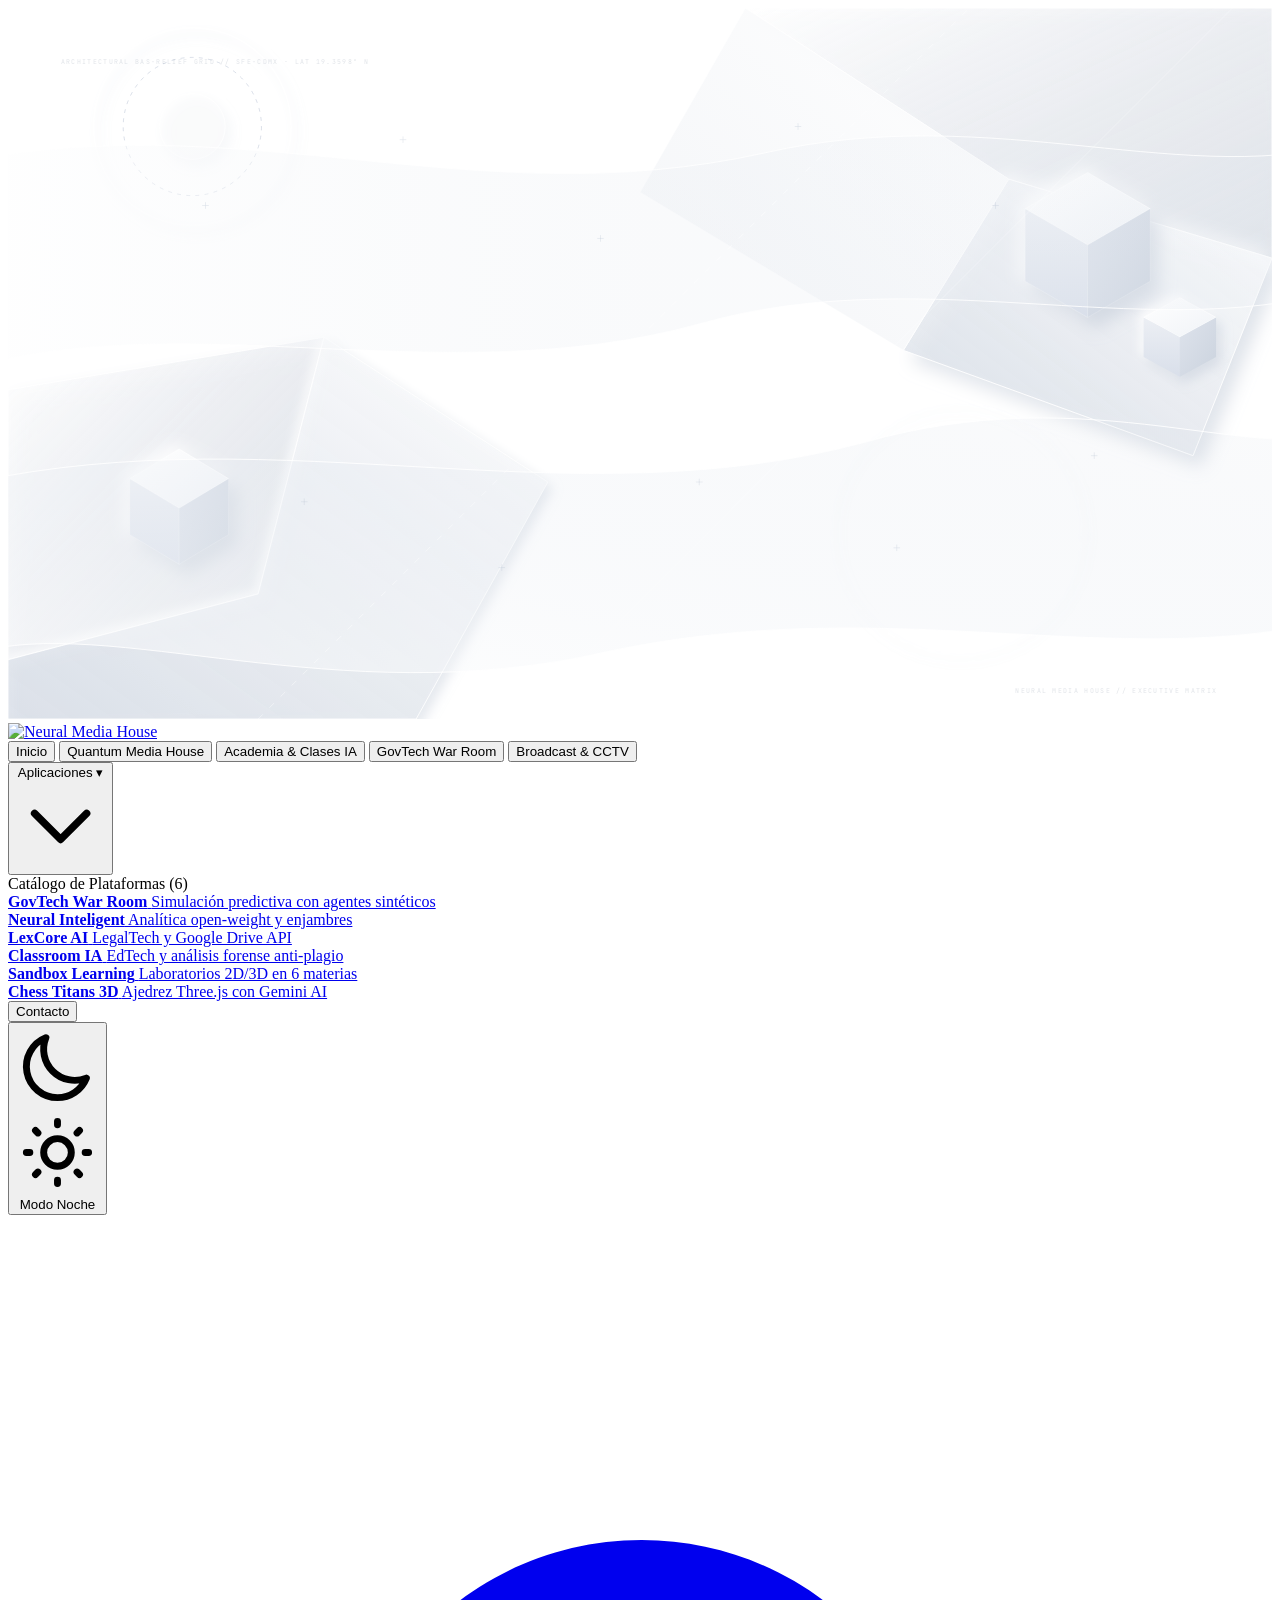
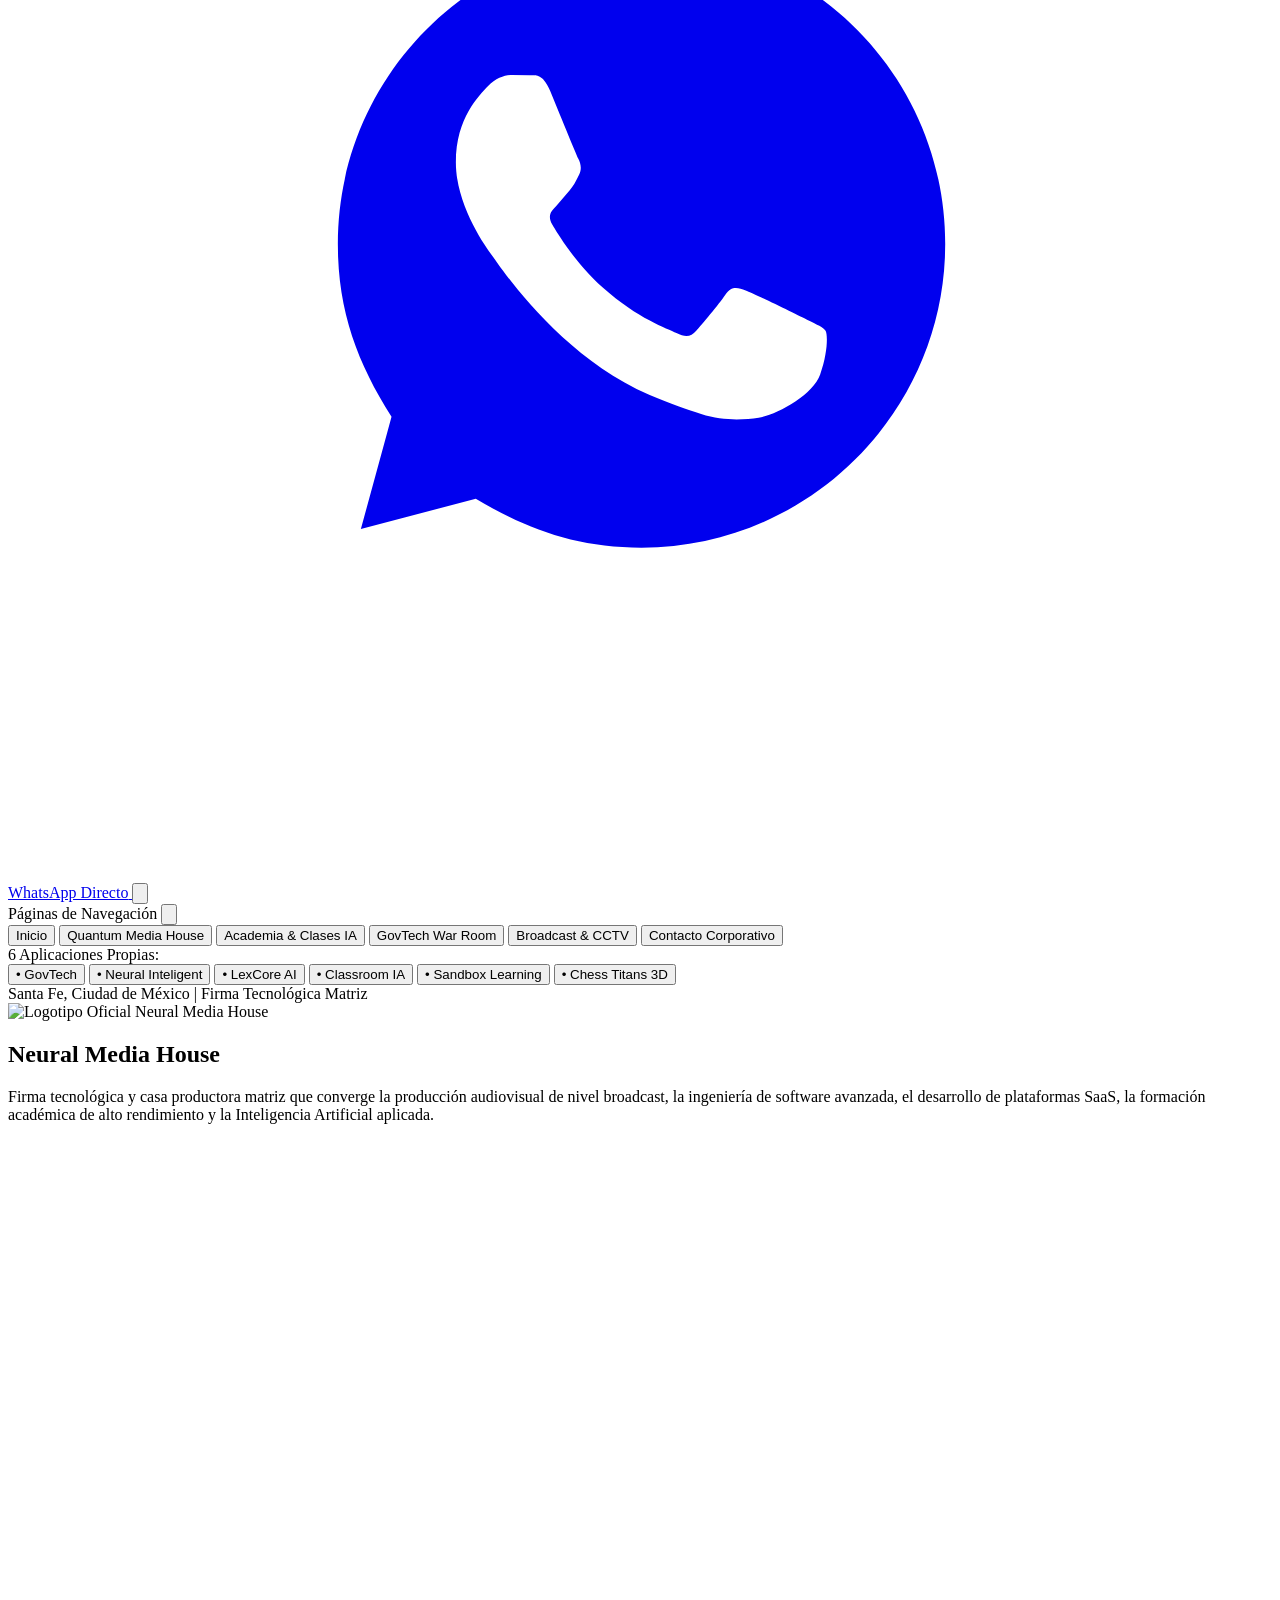
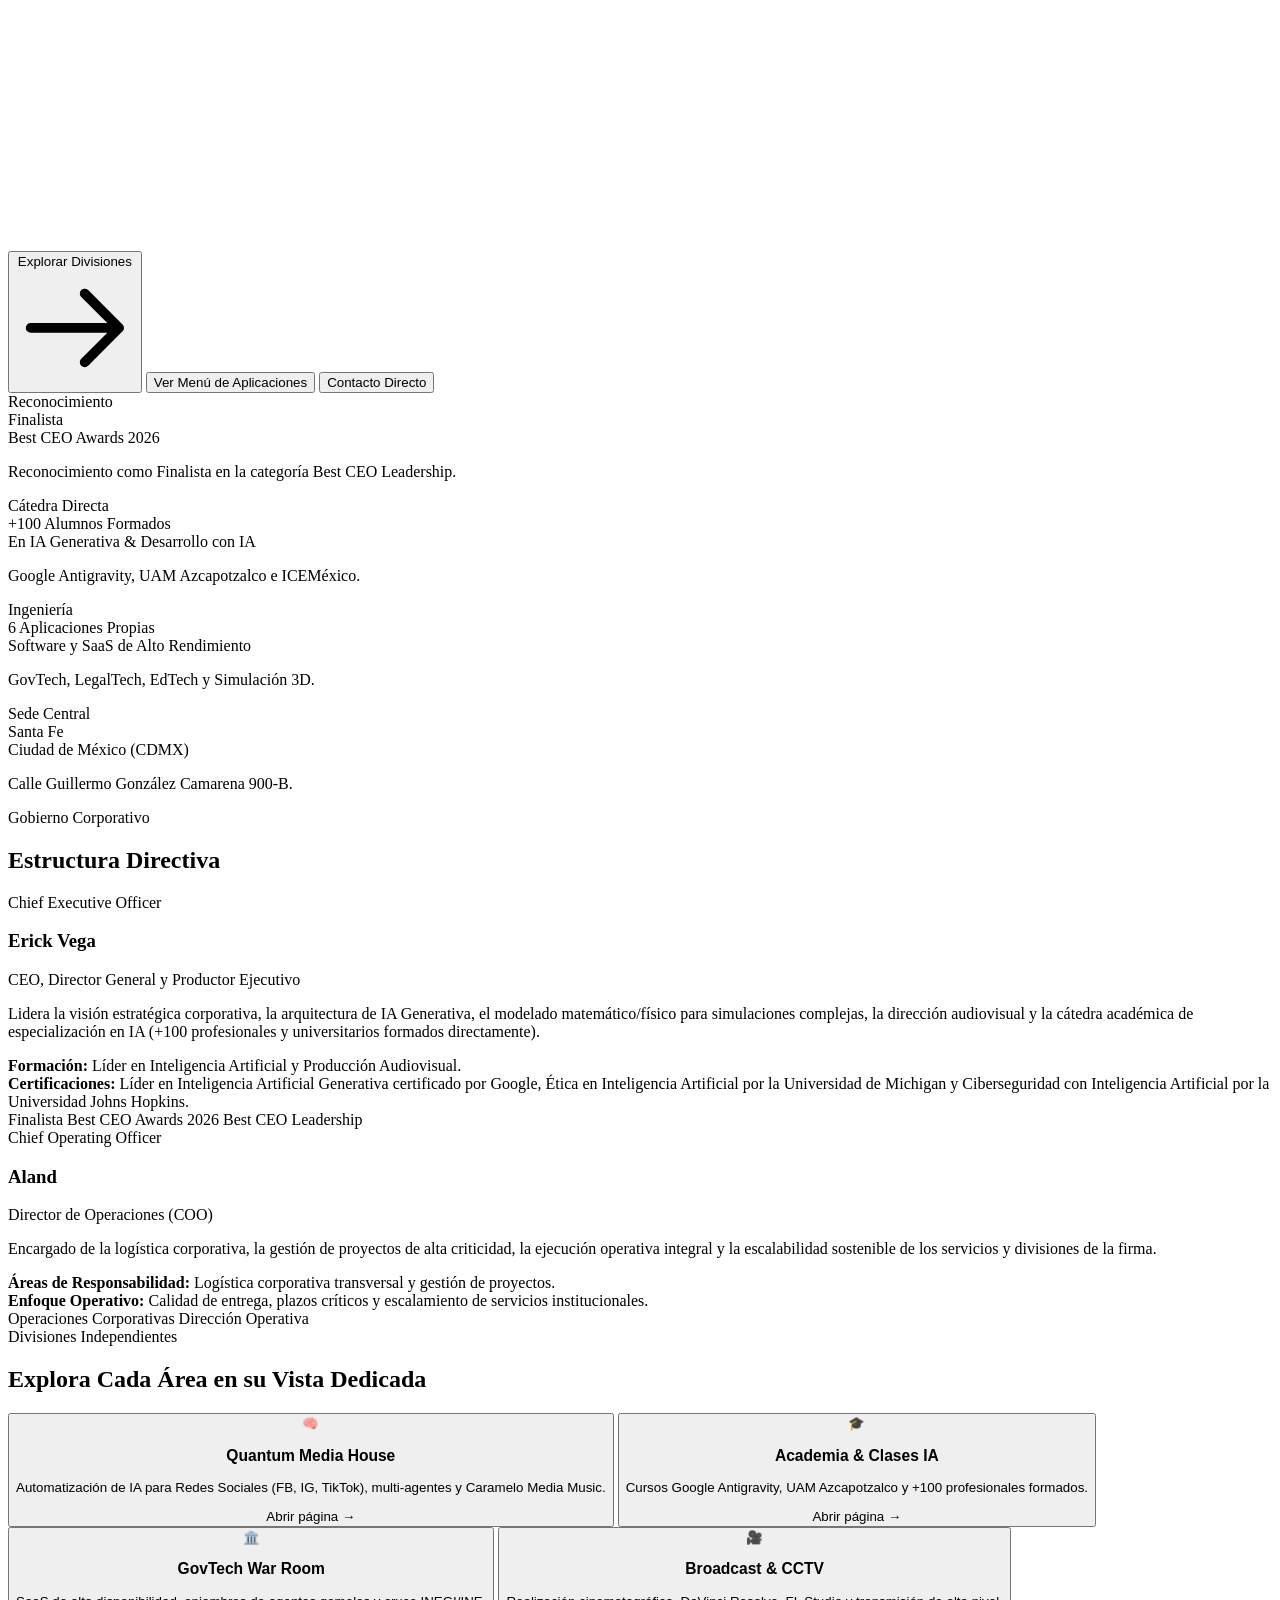
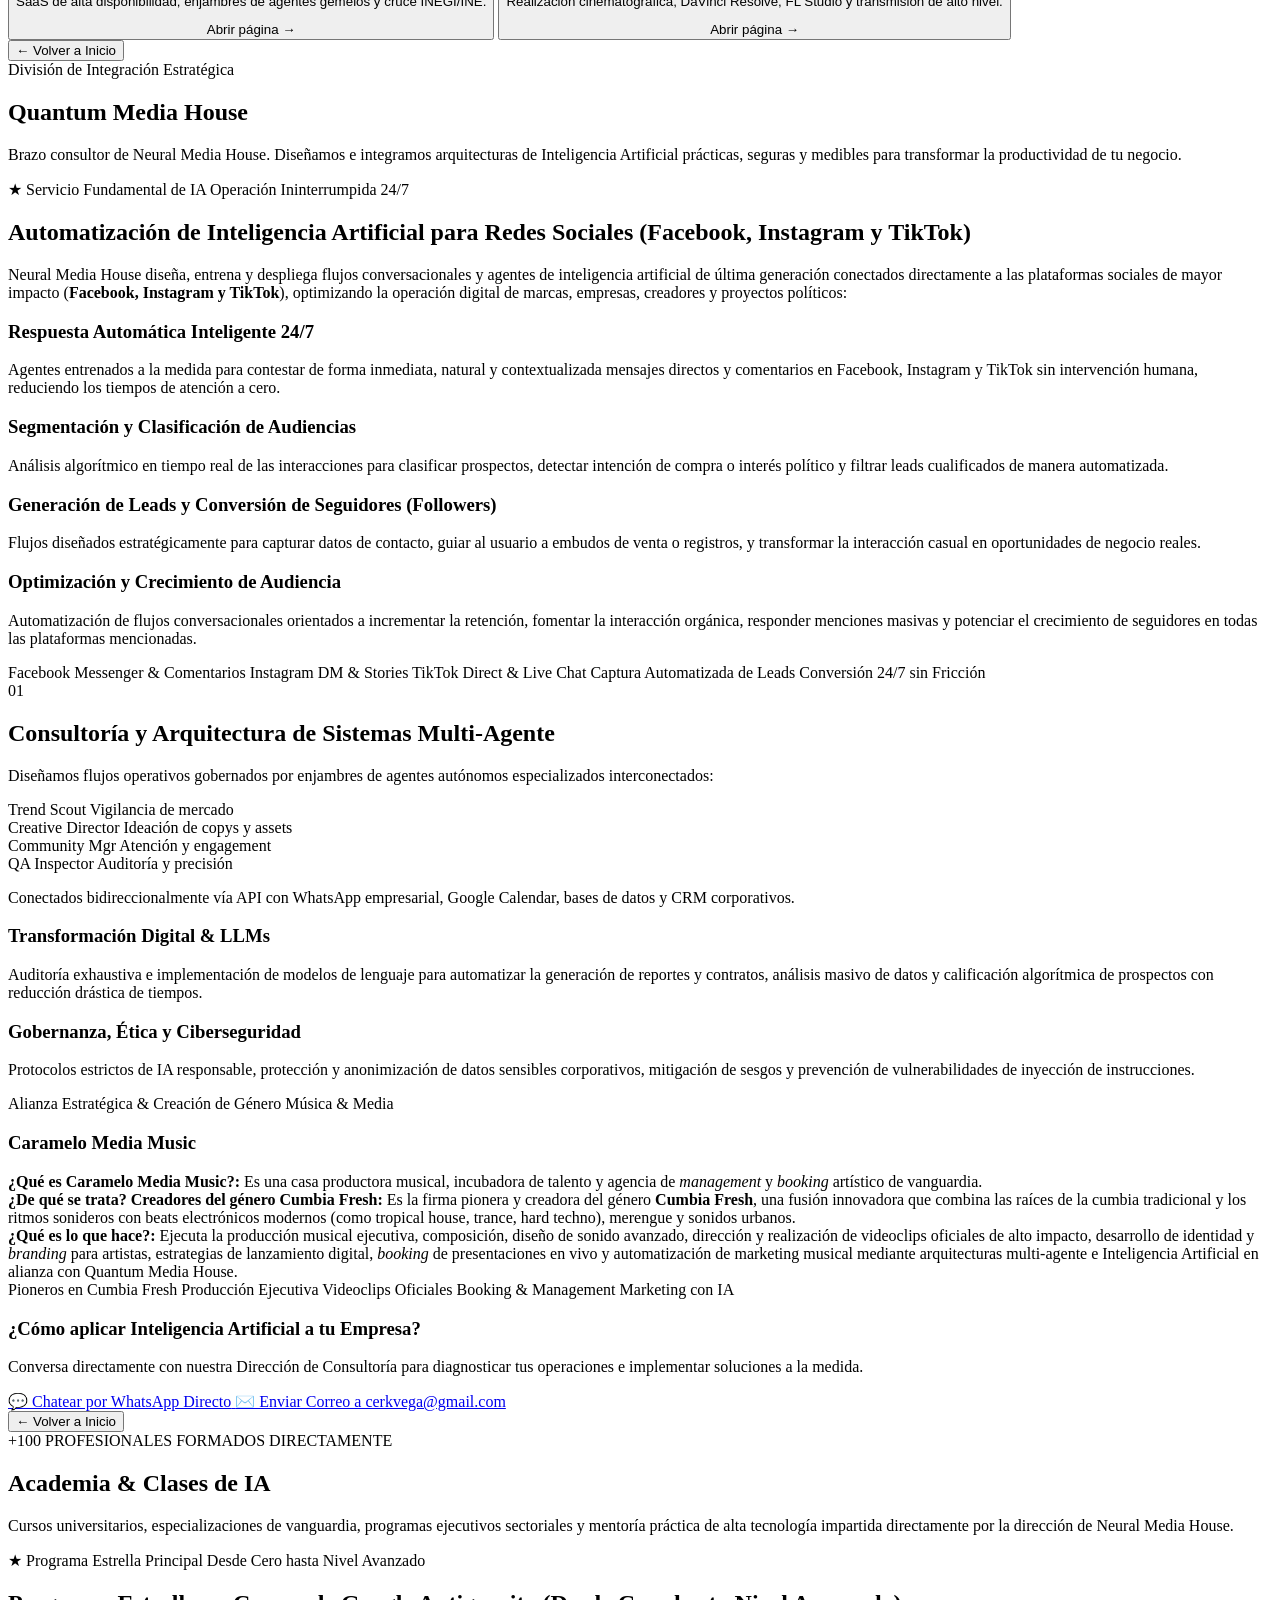
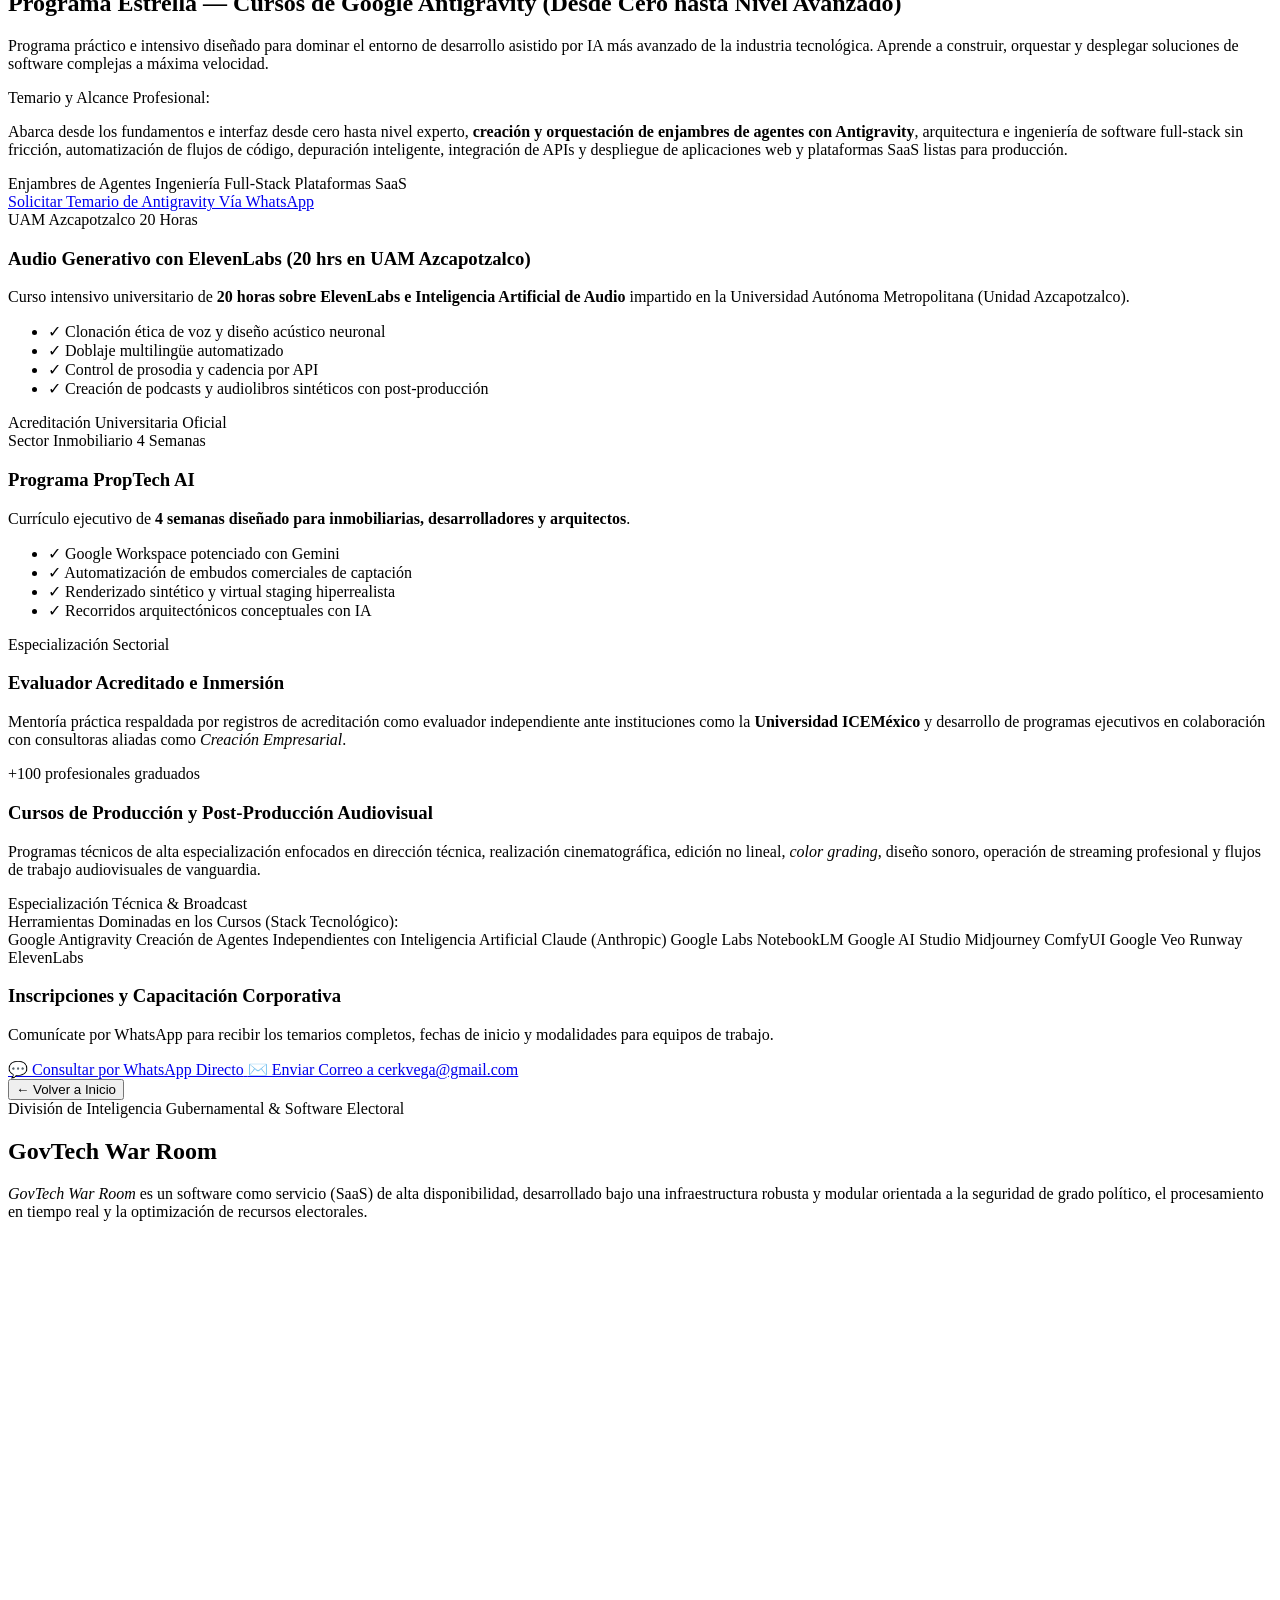
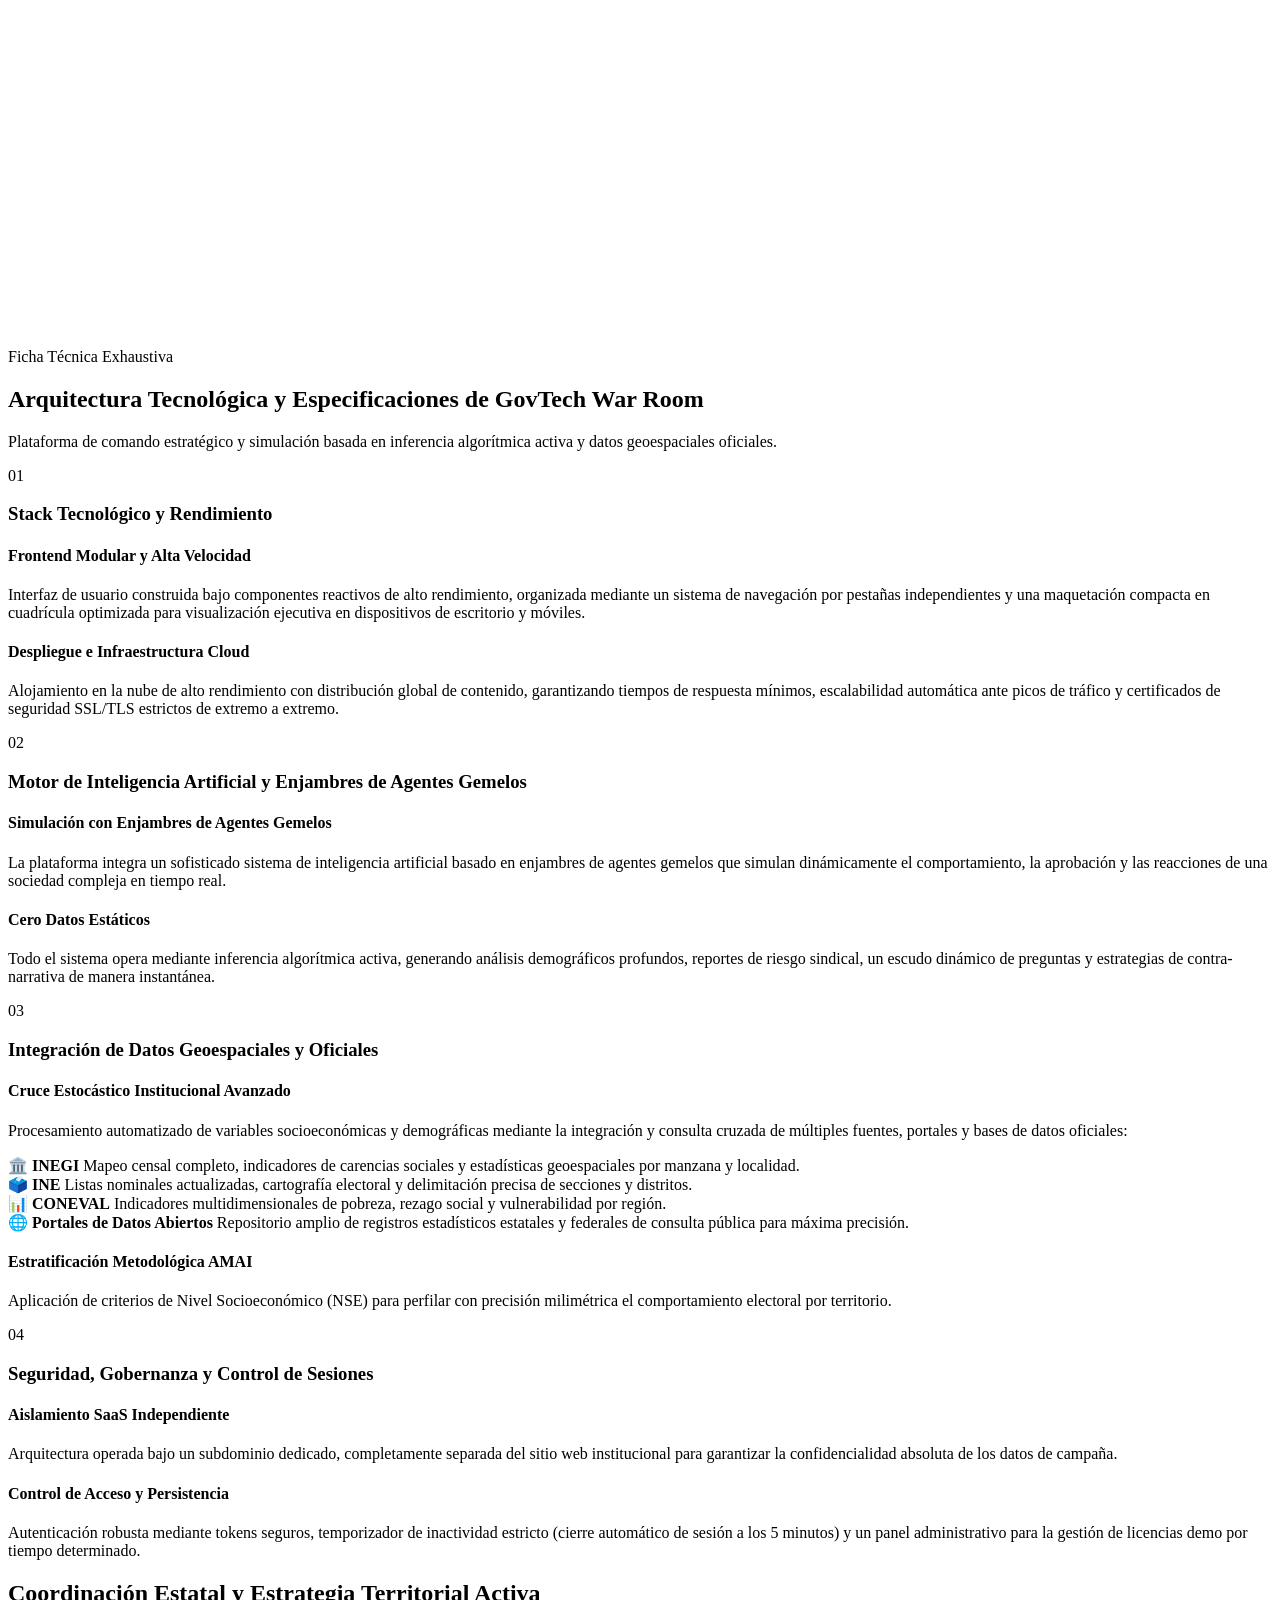
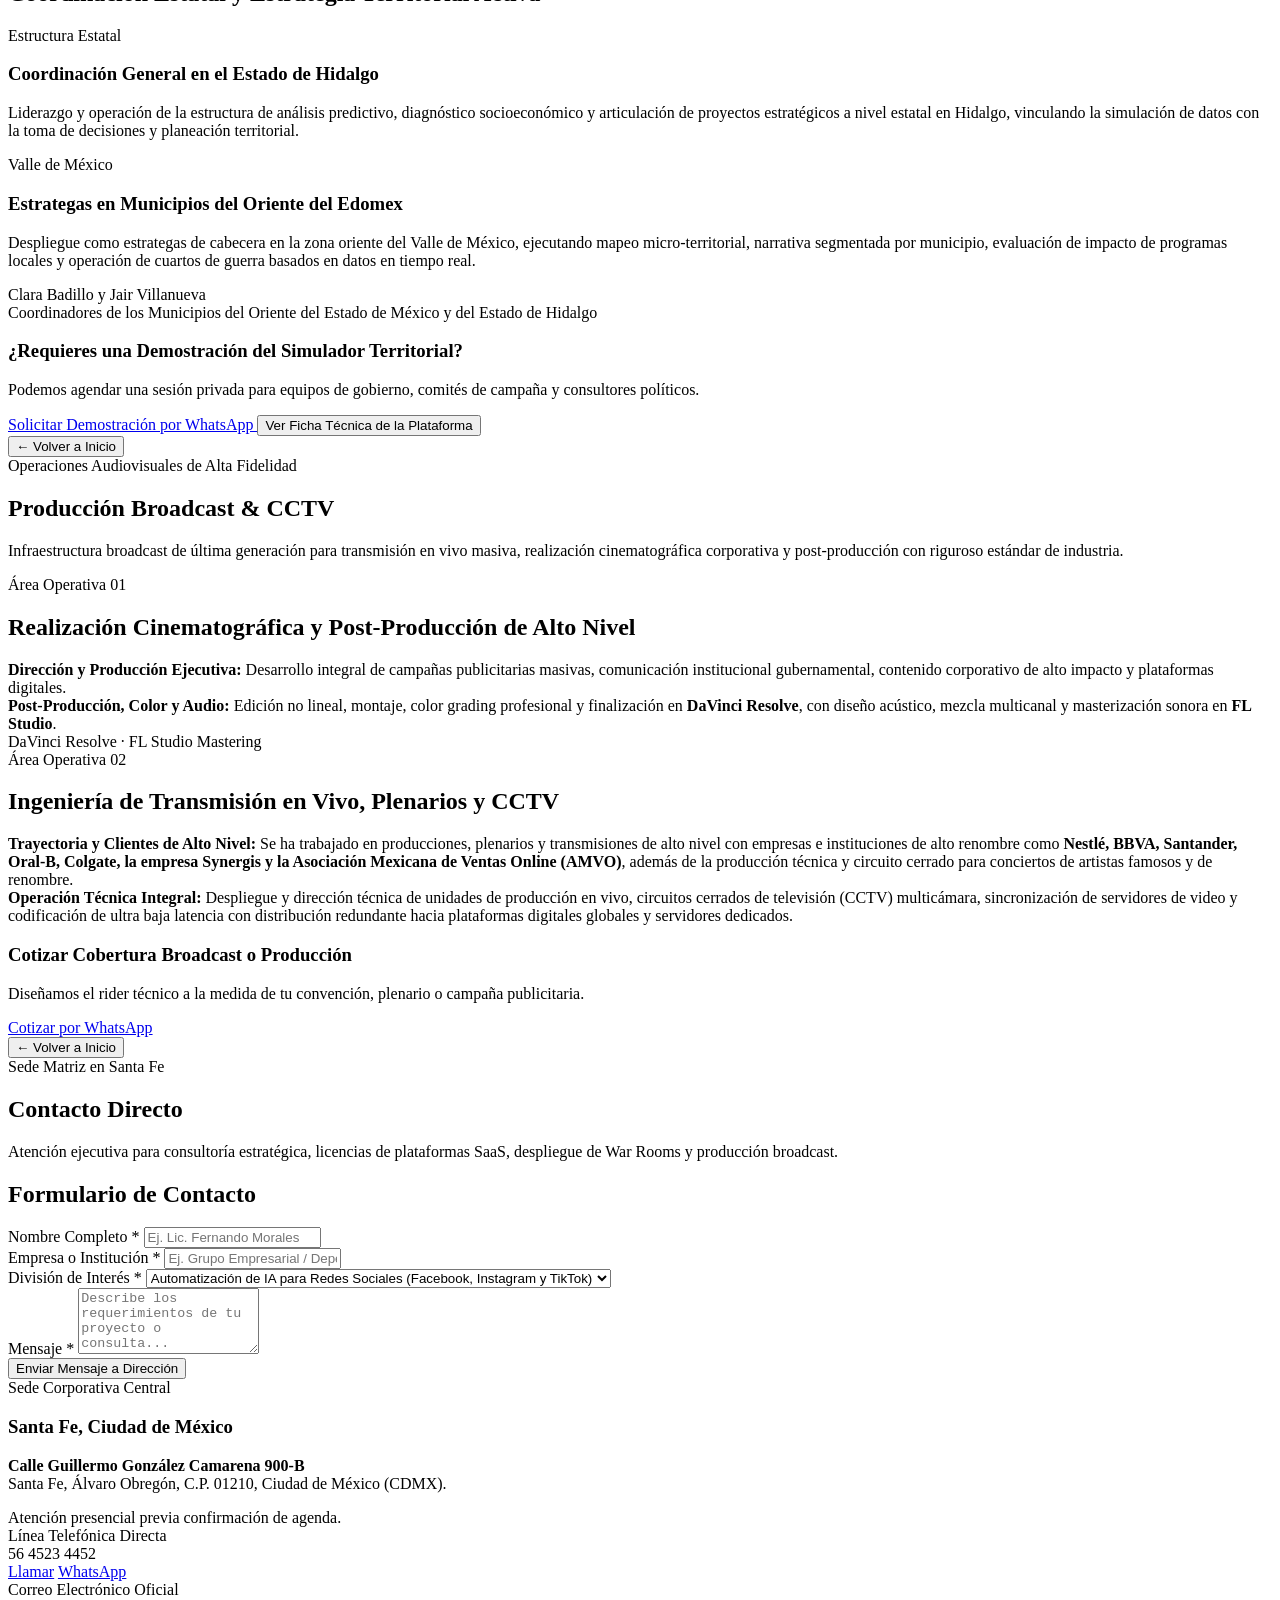
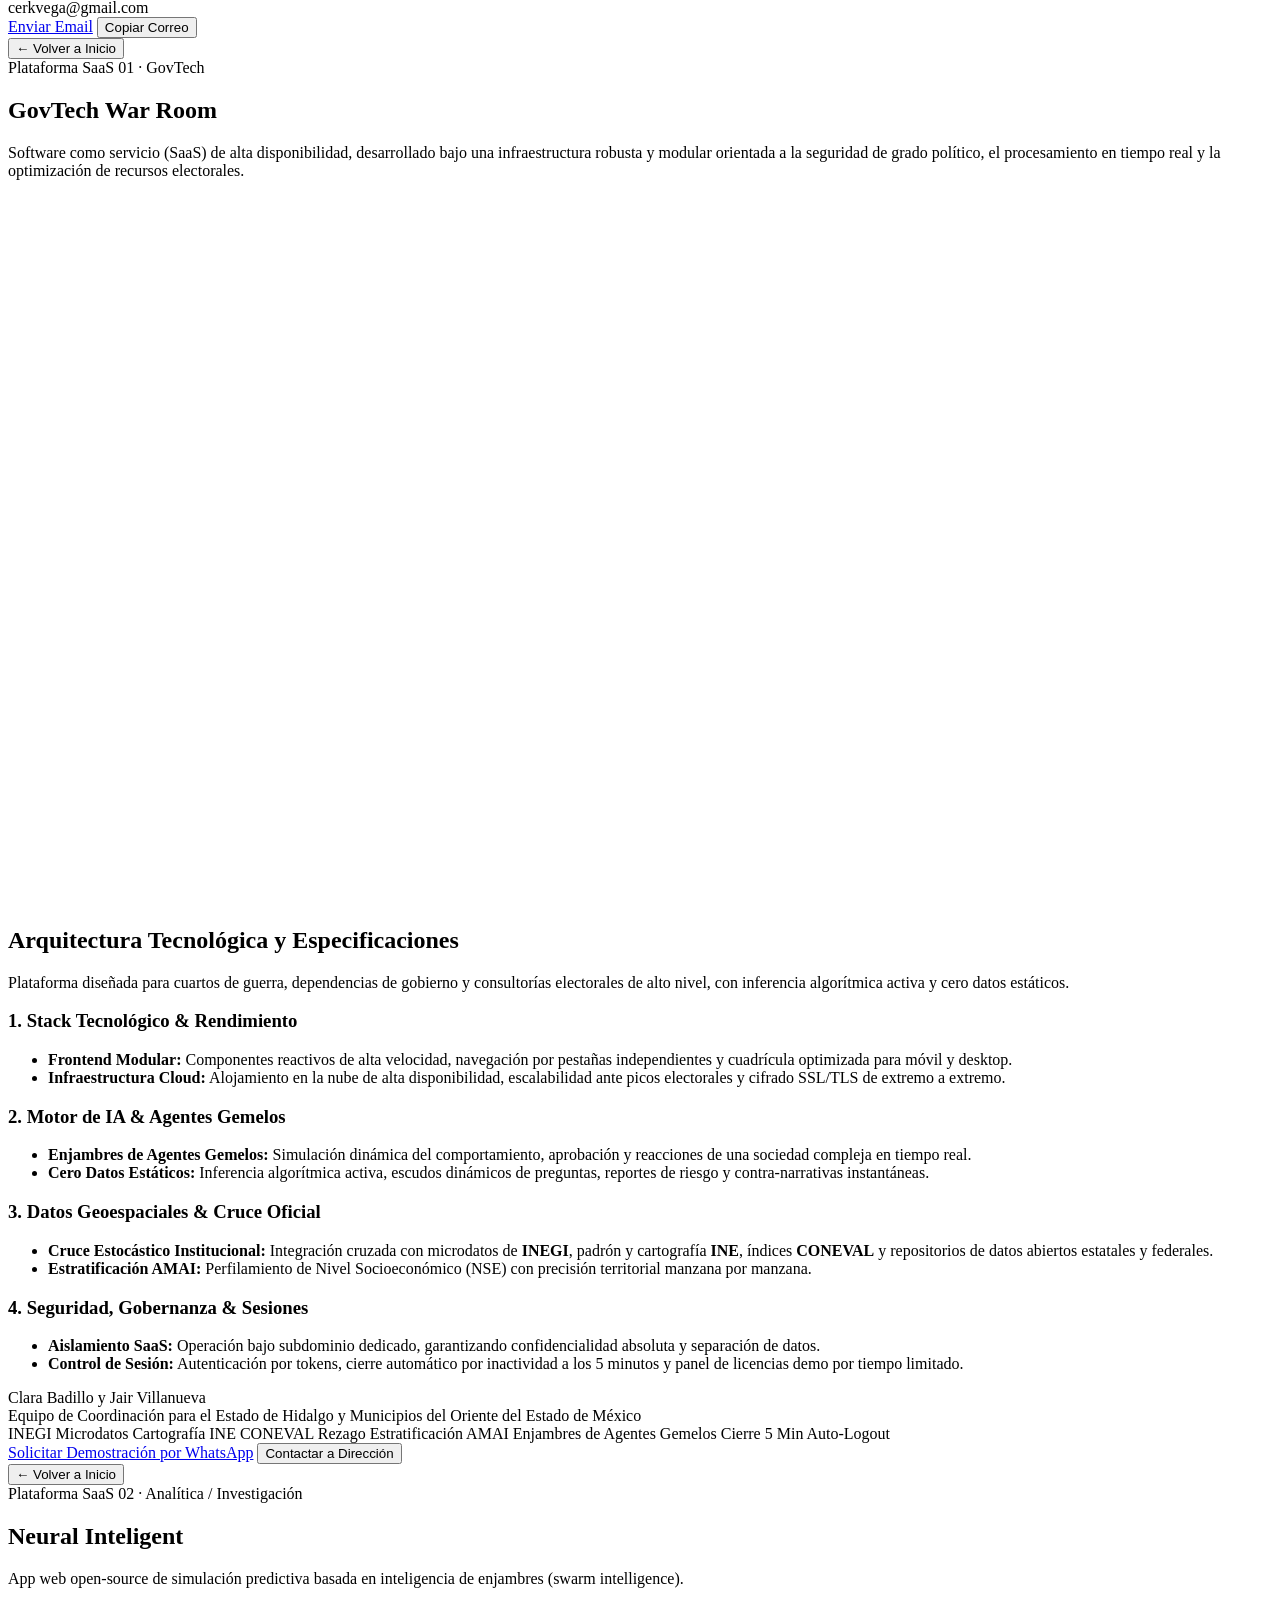
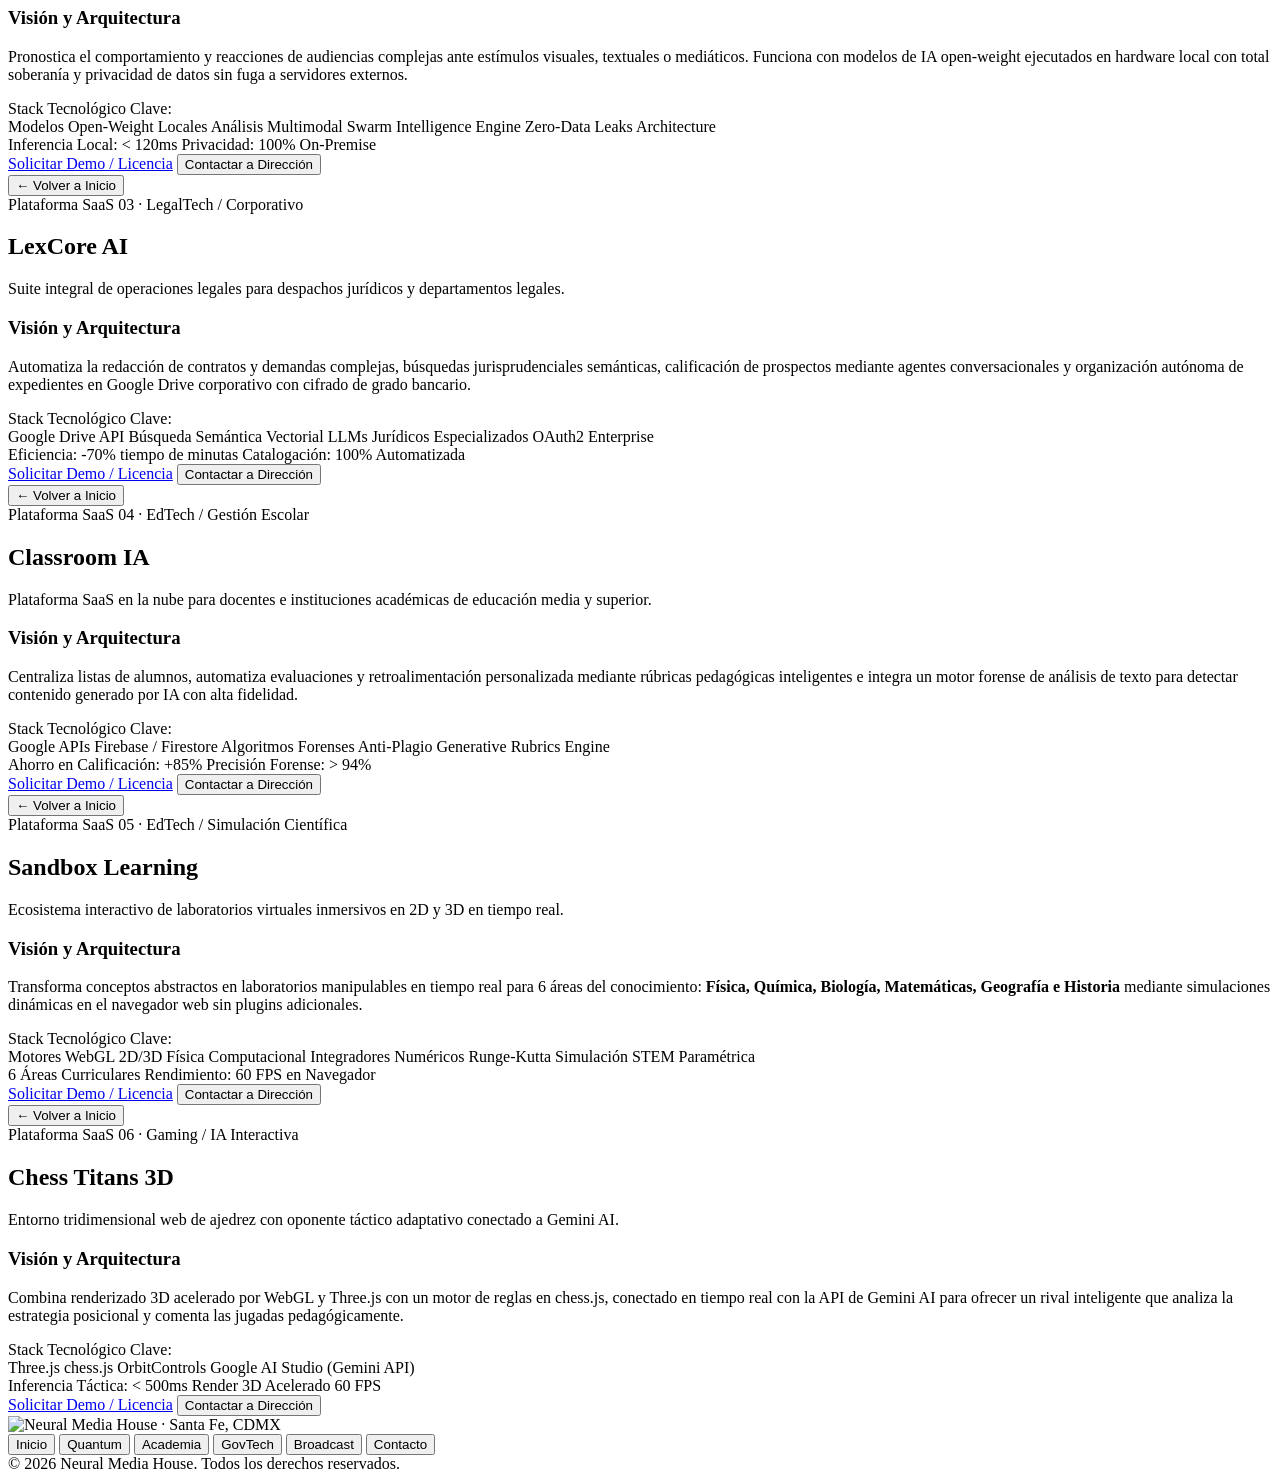
==== index.html @ de2a151a "feat(ui): insert official Google Drive demo video player in GovTech War Room pages" ====
<!DOCTYPE html>
<html lang="es">
<head>
  <meta charset="UTF-8">
  <meta name="viewport" content="width=device-width, initial-scale=1.0">
  <title>Neural Media House | Firma Tecnológica y Casa Productora Matriz</title>
  <meta name="description" content="Neural Media House: Arquitectura de Inteligencia Artificial Aplicada, Ingeniería de Software Propietaria y Producción Broadcast de Alta Fidelidad. Sede en Santa Fe, CDMX.">
  
  <!-- Tailwind CSS CDN & Dark Mode Config -->
  <script src="https://cdn.tailwindcss.com"></script>
  <script>
    tailwind.config = {
      darkMode: 'class',
    }
  </script>

  <!-- Google Fonts: Outfit, Plus Jakarta Sans, Space Grotesk -->
  <link rel="preconnect" href="https://fonts.googleapis.com">
  <link rel="preconnect" href="https://fonts.gstatic.com" crossorigin>
  <link href="https://fonts.googleapis.com/css2?family=Outfit:wght@400;500;600;700;800;900&family=Plus+Jakarta+Sans:wght@300;400;500;600;700;800&family=Space+Grotesk:wght@500;600;700&family=JetBrains+Mono:wght@400;500;600&display=swap" rel="stylesheet">

  <!-- Minimalist Executive Stylesheet -->
  <link rel="stylesheet" href="css/styles.css">
  <link rel="icon" type="image/png" href="assets/logo.png">

  <!-- Dark Mode Universal Pure White Text Override -->
  <style id="dark-mode-pure-white-override">
    html.dark body,
    html.dark main,
    html.dark section,
    html.dark article,
    html.dark div,
    html.dark p,
    html.dark span,
    html.dark a,
    html.dark button,
    html.dark li,
    html.dark label,
    html.dark small,
    html.dark strong,
    html.dark b,
    html.dark h1,
    html.dark h2,
    html.dark h3,
    html.dark h4,
    html.dark h5,
    html.dark h6,
    html.dark .font-heading,
    html.dark .font-mono-clean,
    html.dark [class*="text-slate"],
    html.dark [class*="text-gray"],
    html.dark [class*="text-zinc"],
    html.dark [class*="text-neutral"],
    html.dark [class*="text-[#"] {
      color: #FFFFFF !important;
    }
    html.dark [class*="text-blue"],
    html.dark .text-\[\#2563EB\] {
      color: #38BDF8 !important;
    }
    html.dark [class*="text-cyan"] {
      color: #00F0FF !important;
    }
    html.dark [class*="text-emerald"],
    html.dark [class*="text-green"] {
      color: #34D399 !important;
    }
    html.dark [class*="text-purple"],
    html.dark [class*="text-violet"],
    html.dark [class*="text-indigo"] {
      color: #C084FC !important;
    }
    html.dark [class*="text-pink"] {
      color: #F472B6 !important;
    }
    html.dark [class*="text-amber"] {
      color: #FBBF24 !important;
    }
  </style>
</head>
<body class="text-[#111827] min-h-screen flex flex-col font-sans relative">

  <!-- ========================================================
       FONDO ARQUITECTÓNICO EN RELIEVE (EXECUTIVE 3D BAS-RELIEF)
       Fijo e inalterable detrás de todas las vistas
       ======================================================== -->
  <div id="architectural-bas-relief-bg" class="fixed inset-0 pointer-events-none z-[-1] overflow-hidden" aria-hidden="true">
    <svg class="w-full h-full object-cover" viewBox="0 0 1920 1080" preserveAspectRatio="xMidYMid slice" fill="none" xmlns="http://www.w3.org/2000/svg">
      <defs>
        <!-- Filtro Neumórfico Doble: Sombra Profunda + Luz Blanca en Relieve -->
        <filter id="relief-emboss-deep" x="-25%" y="-25%" width="160%" height="160%">
          <feDropShadow dx="12" dy="16" stdDeviation="14" flood-color="rgba(163, 177, 198, 0.45)" />
          <feDropShadow dx="-8" dy="-8" stdDeviation="12" flood-color="rgba(255, 255, 255, 0.95)" />
        </filter>
        
        <filter id="relief-emboss-soft" x="-25%" y="-25%" width="160%" height="160%">
          <feDropShadow dx="7" dy="9" stdDeviation="9" flood-color="rgba(163, 177, 198, 0.38)" />
          <feDropShadow dx="-5" dy="-5" stdDeviation="7" flood-color="rgba(255, 255, 255, 0.92)" />
        </filter>

        <!-- Gradientes de Escultura y Bajorrelieve -->
        <linearGradient id="facet-w-1" x1="0%" y1="0%" x2="100%" y2="100%">
          <stop offset="0%" stop-color="#FFFFFF" stop-opacity="0.95" />
          <stop offset="50%" stop-color="#ECEEF2" stop-opacity="0.85" />
          <stop offset="100%" stop-color="#DDE1E7" stop-opacity="0.75" />
        </linearGradient>

        <linearGradient id="facet-w-2" x1="100%" y1="0%" x2="0%" y2="100%">
          <stop offset="0%" stop-color="#FFFFFF" stop-opacity="0.9" />
          <stop offset="100%" stop-color="#D8DEE7" stop-opacity="0.8" />
        </linearGradient>

        <linearGradient id="facet-w-3" x1="0%" y1="100%" x2="100%" y2="0%">
          <stop offset="0%" stop-color="#F2F4F7" stop-opacity="0.9" />
          <stop offset="100%" stop-color="#FFFFFF" stop-opacity="0.98" />
        </linearGradient>

        <!-- Gradientes para Prismas Isométricos -->
        <linearGradient id="prism-top" x1="0%" y1="0%" x2="100%" y2="100%">
          <stop offset="0%" stop-color="#FFFFFF" />
          <stop offset="100%" stop-color="#F0F3F7" />
        </linearGradient>
        <linearGradient id="prism-left" x1="0%" y1="0%" x2="0%" y2="100%">
          <stop offset="0%" stop-color="#ECEFF4" />
          <stop offset="100%" stop-color="#D9DFEA" />
        </linearGradient>
        <linearGradient id="prism-right" x1="0%" y1="0%" x2="100%" y2="100%">
          <stop offset="0%" stop-color="#DEE3EC" />
          <stop offset="100%" stop-color="#CBD3DE" />
        </linearGradient>

        <!-- Ondas Esculturales y Luz Topográfica -->
        <linearGradient id="topo-grad-1" x1="0%" y1="0%" x2="100%" y2="0%">
          <stop offset="0%" stop-color="#FFFFFF" stop-opacity="0.55" />
          <stop offset="50%" stop-color="#EEF1F5" stop-opacity="0.35" />
          <stop offset="100%" stop-color="#E2E8F0" stop-opacity="0.15" />
        </linearGradient>

        <linearGradient id="topo-grad-2" x1="0%" y1="100%" x2="100%" y2="0%">
          <stop offset="0%" stop-color="#FFFFFF" stop-opacity="0.5" />
          <stop offset="60%" stop-color="#E5EAF1" stop-opacity="0.25" />
          <stop offset="100%" stop-color="#D2D9E3" stop-opacity="0.1" />
        </linearGradient>
      </defs>

      <!-- CAPA 1: FACETAS GEOMÉTRICAS Y POLÍGONOS EN BAJORRELIEVE (ORIGAMI ARQUITECTÓNICO) -->
      <g id="architectural-facets">
        <!-- Esquina Superior Derecha: Grandes Facetas Esculpidas -->
        <polygon points="1120,0 1920,0 1920,380 1520,260" fill="url(#facet-w-1)" stroke="rgba(255,255,255,0.95)" stroke-width="1.5" filter="url(#relief-emboss-soft)" />
        <polygon points="1520,260 1920,380 1800,680 1360,520" fill="url(#facet-w-2)" stroke="rgba(255,255,255,0.9)" stroke-width="1.5" filter="url(#relief-emboss-deep)" />
        <polygon points="1120,0 1520,260 1360,520 960,280" fill="url(#facet-w-3)" stroke="rgba(255,255,255,0.95)" stroke-width="1" />

        <!-- Esquina Inferior Izquierda: Facetas Angulares Esculpidas -->
        <polygon points="0,580 480,500 380,890 0,990" fill="url(#facet-w-1)" stroke="rgba(255,255,255,0.95)" stroke-width="1.5" filter="url(#relief-emboss-deep)" />
        <polygon points="380,890 480,500 820,720 620,1080 0,1080 0,990" fill="url(#facet-w-2)" stroke="rgba(255,255,255,0.85)" stroke-width="1.5" filter="url(#relief-emboss-soft)" />
      </g>

      <!-- CAPA 1.2: POLÍGONOS ISOMÉTRICOS & PRISMAS 3D (NEUMORPHIC SHAPES) -->
      <g id="isometric-prisms">
        <!-- Prisma Isométrico Superior Derecho (Cluster Principal) -->
        <g filter="url(#relief-emboss-deep)">
          <!-- Top Face (Luz Pura) -->
          <polygon points="1640,250 1735,305 1640,360 1545,305" fill="url(#prism-top)" stroke="rgba(255,255,255,0.98)" stroke-width="1" />
          <!-- Left Face (Sombra Media) -->
          <polygon points="1545,305 1640,360 1640,470 1545,415" fill="url(#prism-left)" stroke="rgba(255,255,255,0.7)" stroke-width="0.5" />
          <!-- Right Face (Sombra Profunda) -->
          <polygon points="1640,360 1735,305 1735,415 1640,470" fill="url(#prism-right)" stroke="rgba(255,255,255,0.5)" stroke-width="0.5" />
        </g>

        <!-- Prisma Isométrico Satélite Superior -->
        <g filter="url(#relief-emboss-soft)">
          <polygon points="1780,440 1835,470 1780,500 1725,470" fill="url(#prism-top)" stroke="rgba(255,255,255,0.95)" stroke-width="1" />
          <polygon points="1725,470 1780,500 1780,560 1725,530" fill="url(#prism-left)" />
          <polygon points="1780,500 1835,470 1835,530 1780,560" fill="url(#prism-right)" />
        </g>

        <!-- Prisma Isométrico Inferior Izquierdo -->
        <g filter="url(#relief-emboss-deep)">
          <polygon points="260,670 335,715 260,760 185,715" fill="url(#prism-top)" stroke="rgba(255,255,255,0.98)" stroke-width="1" />
          <polygon points="185,715 260,760 260,845 185,800" fill="url(#prism-left)" stroke="rgba(255,255,255,0.7)" stroke-width="0.5" />
          <polygon points="260,760 335,715 335,800 260,845" fill="url(#prism-right)" stroke="rgba(255,255,255,0.5)" stroke-width="0.5" />
        </g>
      </g>

      <!-- CAPA 1.3: CÍRCULOS CONCÉNTRICOS EN BAJORRELIEVE -->
      <g id="concentric-rings">
        <!-- Anillos Arquitectónicos Superior Izquierdo -->
        <circle cx="280" cy="180" r="150" stroke="rgba(255,255,255,0.9)" stroke-width="2" fill="none" filter="url(#relief-emboss-soft)" />
        <circle cx="280" cy="180" r="105" stroke="rgba(163,177,198,0.4)" stroke-width="1.5" stroke-dasharray="6 8" fill="none" />
        <circle cx="280" cy="180" r="50" stroke="rgba(255,255,255,0.95)" stroke-width="1.2" fill="rgba(255,255,255,0.25)" filter="url(#relief-emboss-soft)" />

        <!-- Anillos Arquitectónicos Inferior Derecho -->
        <circle cx="1440" cy="790" r="190" stroke="rgba(255,255,255,0.85)" stroke-width="2" stroke-dasharray="12 10" fill="none" filter="url(#relief-emboss-soft)" />
        <circle cx="1440" cy="790" r="120" stroke="rgba(255,255,255,0.92)" stroke-width="1.5" fill="none" />
      </g>

      <!-- CAPA 2: ONDAS TOPOGRÁFICAS DE LUZ BLANCA Y TEXTURA MICRO-TÉCNICA -->
      <g id="topographic-waves">
        <!-- Onda Topográfica Superior -->
        <path d="M-100,240 C350,140 700,320 1150,220 C1500,140 1800,280 2050,200 L2050,420 C1750,520 1400,380 1050,480 C650,590 250,440 -100,560 Z" 
              fill="url(#topo-grad-1)" 
              stroke="rgba(255,255,255,0.85)" 
              stroke-width="1.5" />

        <!-- Onda Topográfica Inferior -->
        <path d="M-50,720 C420,620 850,780 1300,660 C1650,560 1900,700 2050,640 L2050,920 C1700,1020 1350,880 900,980 C500,1070 150,920 -50,980 Z" 
              fill="url(#topo-grad-2)" 
              stroke="rgba(255,255,255,0.9)" 
              stroke-width="1.5" />

        <!-- Trazos Diagonales de Corte Escultórico -->
        <line x1="380" y1="1080" x2="1460" y2="0" stroke="rgba(255,255,255,0.55)" stroke-width="1.2" stroke-dasharray="10 14" />
        <line x1="780" y1="1080" x2="1860" y2="0" stroke="rgba(255,255,255,0.4)" stroke-width="1" />
      </g>

      <!-- CAPA 2.2: RETÍCULA MICRO-TÉCNICA DE PRECISIÓN Y COORDENADAS -->
      <g id="micro-grid" opacity="0.38">
        <!-- Cruces Arquitectónicas (+) -->
        <g stroke="rgba(163,177,198,0.7)" stroke-width="1.2">
          <path d="M300,295 V305 M295,300 H305" />
          <path d="M600,195 V205 M595,200 H605" />
          <path d="M900,345 V355 M895,350 H905" />
          <path d="M1200,175 V185 M1195,180 H1205" />
          <path d="M1500,295 V305 M1495,300 H1505" />
          <path d="M450,745 V755 M445,750 H455" />
          <path d="M750,845 V855 M745,850 H755" />
          <path d="M1050,715 V725 M1045,720 H1055" />
          <path d="M1350,815 V825 M1345,820 H1355" />
          <path d="M1650,675 V685 M1645,680 H1655" />
        </g>
        <!-- Tipografía Técnica Micro -->
        <text x="80" y="85" font-family="'JetBrains Mono', monospace" font-size="10" fill="rgba(100,116,139,0.5)" letter-spacing="2">ARCHITECTURAL BAS-RELIEF GRID // SFE-CDMX · LAT 19.3598° N</text>
        <text x="1530" y="1040" font-family="'JetBrains Mono', monospace" font-size="10" fill="rgba(100,116,139,0.5)" letter-spacing="2">NEURAL MEDIA HOUSE // EXECUTIVE MATRIX</text>
      </g>
    </svg>
  </div>

  <!-- Toast Notification Container -->
  <div id="toast-container"></div>

  <!-- ========================================================
       HEADER CORPORATIVO MINIMALISTA (FIXED & RESPONSIVE)
       Tono Oscuro Ejecutivo #0B0F19 con Contraste Blanco Puro
       ======================================================== -->
  <header class="sticky top-0 z-40 header-dark transition-all">
    <div class="max-w-7xl mx-auto px-4 sm:px-6 lg:px-8 h-20 flex items-center justify-between">
      
      <!-- Logo Oficial Neural Media House (Sin Fondo) -->
      <a href="#home" data-view="home" class="flex items-center group cursor-pointer focus:outline-none py-1" aria-label="Ir a Inicio">
        <img src="assets/logo.png" alt="Neural Media House" class="h-11 sm:h-12 w-auto object-contain transition-transform duration-200 group-hover:scale-105 filter drop-shadow-[0_0_12px_rgba(0,240,255,0.35)]">
      </a>

      <!-- Desktop Multi-Page Navigation Bar -->
      <nav class="hidden lg:flex items-center gap-1.5 text-xs font-semibold">
        <button data-view="home" class="nav-btn active-nav">Inicio</button>
        <button data-view="quantum" class="nav-btn">Quantum Media House</button>
        <button data-view="academia" class="nav-btn">Academia & Clases IA</button>
        <button data-view="govtech" class="nav-btn">GovTech War Room</button>
        <button data-view="broadcast" class="nav-btn">Broadcast & CCTV</button>

        <!-- Dropdown: 6 Plataformas Propias -->
        <div id="platforms-dropdown-container" class="relative">
          <button id="platforms-dropdown-toggle" class="nav-btn flex items-center gap-1.5">
            <span>Aplicaciones ▾</span>
            <svg class="w-3.5 h-3.5 text-slate-300" fill="none" stroke="currentColor" viewBox="0 0 24 24"><path stroke-linecap="round" stroke-linejoin="round" stroke-width="2" d="M19 9l-7 7-7-7"></path></svg>
          </button>
          <div id="platforms-dropdown-menu" class="dropdown-menu">
            <div class="px-3 py-1.5 text-[10px] font-mono-clean uppercase tracking-wider text-slate-400 border-b border-slate-100 mb-1">
              Catálogo de Plataformas (6)
            </div>
            <a href="#app-govtech" data-view="app-govtech" class="dropdown-item">
              <span class="w-2 h-2 rounded-full bg-blue-500"></span>
              <div>
                <strong class="block text-xs">GovTech War Room</strong>
                <span class="text-[11px] text-slate-400">Simulación predictiva con agentes sintéticos</span>
              </div>
            </a>
            <a href="#app-neural" data-view="app-neural" class="dropdown-item">
              <span class="w-2 h-2 rounded-full bg-purple-500"></span>
              <div>
                <strong class="block text-xs">Neural Inteligent</strong>
                <span class="text-[11px] text-slate-400">Analítica open-weight y enjambres</span>
              </div>
            </a>
            <a href="#app-lexcore" data-view="app-lexcore" class="dropdown-item">
              <span class="w-2 h-2 rounded-full bg-indigo-500"></span>
              <div>
                <strong class="block text-xs">LexCore AI</strong>
                <span class="text-[11px] text-slate-400">LegalTech y Google Drive API</span>
              </div>
            </a>
            <a href="#app-classroom" data-view="app-classroom" class="dropdown-item">
              <span class="w-2 h-2 rounded-full bg-emerald-500"></span>
              <div>
                <strong class="block text-xs">Classroom IA</strong>
                <span class="text-[11px] text-slate-400">EdTech y análisis forense anti-plagio</span>
              </div>
            </a>
            <a href="#app-sandbox" data-view="app-sandbox" class="dropdown-item">
              <span class="w-2 h-2 rounded-full bg-amber-500"></span>
              <div>
                <strong class="block text-xs">Sandbox Learning</strong>
                <span class="text-[11px] text-slate-400">Laboratorios 2D/3D en 6 materias</span>
              </div>
            </a>
            <a href="#app-chess" data-view="app-chess" class="dropdown-item">
              <span class="w-2 h-2 rounded-full bg-cyan-400"></span>
              <div>
                <strong class="block text-xs">Chess Titans 3D</strong>
                <span class="text-[11px] text-slate-400">Ajedrez Three.js con Gemini AI</span>
              </div>
            </a>
          </div>
        </div>

        <button data-view="contacto" class="nav-btn">Contacto</button>
      </nav>

      <!-- Right Action CTA & Theme Toggle -->
      <div class="flex items-center gap-2.5 sm:gap-3">
        <!-- Dark Mode Toggle Button (Modo Noche) -->
        <button 
          id="theme-toggle" 
          class="theme-toggle-btn flex items-center gap-2 px-3 py-2 rounded-xl border border-white/20 bg-white/5 hover:bg-white/10 text-white transition-all text-xs font-semibold focus:outline-none"
          aria-label="Alternar Modo Noche"
          title="Alternar entre Modo Claro y Modo Noche"
        >
          <span class="theme-icon-container relative w-4 h-4 flex items-center justify-center">
            <!-- Moon Icon -->
            <svg id="moon-icon" class="w-4 h-4 text-cyan-400 transition-transform duration-300" fill="none" stroke="currentColor" viewBox="0 0 24 24">
              <path stroke-linecap="round" stroke-linejoin="round" stroke-width="2" d="M20.354 15.354A9 9 0 018.646 3.646 9.003 9.003 0 0012 21a9.003 9.003 0 008.354-5.646z"></path>
            </svg>
            <!-- Sun Icon (Hidden by default, shown in dark mode) -->
            <svg id="sun-icon" class="w-4 h-4 text-amber-300 transition-transform duration-300 hidden" fill="none" stroke="currentColor" viewBox="0 0 24 24">
              <path stroke-linecap="round" stroke-linejoin="round" stroke-width="2" d="M12 3v1m0 16v1m9-9h-1M4 12H3m15.364 6.364l-.707-.707M6.343 6.343l-.707-.707m12.728 0l-.707.707M6.343 17.657l-.707.707M16 12a4 4 0 11-8 0 4 4 0 018 0z"></path>
            </svg>
          </span>
          <span id="theme-text" class="hidden sm:inline font-mono-clean text-[11px] tracking-wide text-white">Modo Noche</span>
        </button>

        <a 
          href="https://wa.me/message/S2KVVW6AS7C6C1" 
          target="_blank" 
          rel="noopener noreferrer" 
          class="btn-whatsapp px-4 py-2.5 text-xs font-semibold shadow-sm"
        >
          <svg class="w-4 h-4" fill="currentColor" viewBox="0 0 24 24"><path d="M12.031 6.172c-3.181 0-5.767 2.586-5.768 5.766-.001 1.298.38 2.27 1.019 3.287l-.582 2.128 2.182-.573c.978.58 1.911.928 3.145.929 3.178 0 5.767-2.587 5.768-5.766.001-3.187-2.575-5.77-5.764-5.771zm3.392 8.244c-.144.405-.837.774-1.17.824-.299.045-.677.063-1.092-.069-.252-.08-.575-.187-.988-.365-1.739-.751-2.874-2.502-2.961-2.617-.087-.116-.708-.94-.708-1.793s.448-1.273.607-1.446c.159-.173.346-.217.462-.217l.332.007c.106.005.249-.04.39.297.144.35.491 1.199.534 1.286.043.087.072.188.014.304-.058.116-.087.188-.173.289l-.26.304c-.087.086-.177.18-.076.354.101.174.449.741.964 1.201.662.591 1.221.774 1.394.86.173.086.275.072.376-.044.101-.116.433-.506.549-.68.116-.173.231-.145.39-.086.159.058 1.011.477 1.184.564.173.087.289.13.332.202.043.072.043.419-.101.824z"/></svg>
          <span class="hidden md:inline">WhatsApp Directo</span>
        </a>

        <!-- Mobile Menu Toggle Button -->
        <button id="mobile-menu-toggle" class="lg:hidden p-2.5 rounded-lg border border-white/20 text-white hover:bg-white/10 focus:outline-none" aria-label="Abrir menú">
          <svg class="w-5 h-5" fill="none" stroke="currentColor" viewBox="0 0 24 24"><path stroke-linecap="round" stroke-linejoin="round" stroke-width="2" d="M4 6h16M4 12h16m-7 6h7"></path></svg>
        </button>
      </div>

    </div>

    <!-- Mobile Drawer -->
    <div id="mobile-drawer" class="hidden lg:hidden border-t border-white/10 bg-[#0B0F19] px-4 py-6 space-y-3">
      <div class="flex items-center justify-between pb-3 border-b border-white/10">
        <span class="text-xs font-mono-clean uppercase text-slate-400">Páginas de Navegación</span>
        <button id="mobile-drawer-close" class="p-1 text-slate-400 hover:text-white">
          <svg class="w-5 h-5" fill="none" stroke="currentColor" viewBox="0 0 24 24"><path stroke-linecap="round" stroke-linejoin="round" stroke-width="2" d="M6 18L18 6M6 6l12 12"></path></svg>
        </button>
      </div>
      <div class="flex flex-col gap-1 text-sm font-medium">
        <button data-view="home" class="nav-btn text-left py-2">Inicio</button>
        <button data-view="quantum" class="nav-btn text-left py-2">Quantum Media House</button>
        <button data-view="academia" class="nav-btn text-left py-2">Academia & Clases IA</button>
        <button data-view="govtech" class="nav-btn text-left py-2">GovTech War Room</button>
        <button data-view="broadcast" class="nav-btn text-left py-2">Broadcast & CCTV</button>
        <button data-view="contacto" class="nav-btn text-left py-2">Contacto Corporativo</button>
        <div class="pt-2 border-t border-white/10">
          <span class="text-xs font-mono-clean text-slate-400 block mb-1">6 Aplicaciones Propias:</span>
          <div class="grid grid-cols-2 gap-1 pl-2">
            <button data-view="app-govtech" class="text-left text-xs py-1.5 text-blue-400 font-semibold">• GovTech</button>
            <button data-view="app-neural" class="text-left text-xs py-1.5 text-purple-400 font-semibold">• Neural Inteligent</button>
            <button data-view="app-lexcore" class="text-left text-xs py-1.5 text-indigo-400 font-semibold">• LexCore AI</button>
            <button data-view="app-classroom" class="text-left text-xs py-1.5 text-emerald-400 font-semibold">• Classroom IA</button>
            <button data-view="app-sandbox" class="text-left text-xs py-1.5 text-amber-400 font-semibold">• Sandbox Learning</button>
            <button data-view="app-chess" class="text-left text-xs py-1.5 text-cyan-400 font-semibold">• Chess Titans 3D</button>
          </div>
        </div>
      </div>
    </div>
  </header>

  <!-- ========================================================
       MAIN ROUTER CONTAINER (PÁGINAS INDEPENDIENTES)
       ======================================================== -->
  <main class="flex-grow">

    <!-- ========================================================
         VIEW 1: INICIO (HOME - SOLO IDENTIDAD ESENCIAL)
         ======================================================== -->
    <section id="view-home" class="view-page py-16 sm:py-24 px-4 sm:px-6 lg:px-8 max-w-7xl mx-auto">
      
      <!-- Minimalist Hero Header -->
      <div class="max-w-4xl mx-auto text-center mb-16">
        <div class="inline-flex items-center gap-2 px-3.5 py-1.5 rounded-full bg-white border border-[#E5E7EB] text-xs font-mono-clean text-[#4B5563] shadow-sm mb-6">
          <span class="w-2 h-2 rounded-full bg-emerald-500"></span>
          <span>Santa Fe, Ciudad de México</span>
          <span class="text-slate-300">|</span>
          <span class="font-semibold text-slate-800">Firma Tecnológica Matriz</span>
        </div>

        <!-- Logotipo Oficial Showcase (Sin Fondo) -->
        <div class="flex justify-center mb-10">
          <div class="max-w-md sm:max-w-lg w-full flex justify-center py-2">
            <img 
              src="assets/logo.png" 
              alt="Logotipo Oficial Neural Media House" 
              class="w-full max-h-36 sm:max-h-44 object-contain filter drop-shadow-[0_2px_10px_rgba(15,23,42,0.22)] transition-transform duration-300 hover:scale-[1.02]"
            >
          </div>
        </div>

        <h1 class="text-4xl sm:text-6xl font-extrabold font-heading text-[#111827] tracking-tight leading-[1.15] mb-6">
          Neural Media House
        </h1>

        <p class="text-lg sm:text-xl text-[#4B5563] leading-relaxed max-w-3xl mx-auto mb-8">
          Firma tecnológica y casa productora matriz que converge la producción audiovisual de nivel broadcast, la ingeniería de software avanzada, el desarrollo de plataformas SaaS, la formación académica de alto rendimiento y la Inteligencia Artificial aplicada.
        </p>

        <!-- Reproductor Institucional de Video (Google Drive Embed) -->
        <div class="w-full max-w-4xl mx-auto my-8 rounded-2xl overflow-hidden shadow-xl border border-gray-200 dark:border-gray-800 bg-black/5 dark:bg-white/5 aspect-video" style="aspect-ratio: 16 / 9; min-height: 320px; width: 100%;">
          <iframe 
            src="https://drive.google.com/file/d/1dkVpx9QthH42rBVtIqKxxv3QMd3UbSKd/preview" 
            class="w-full h-full border-0" 
            style="width: 100%; height: 100%; border: 0;"
            allow="autoplay; fullscreen" 
            allowfullscreen
            title="Video Institucional Neural Media House"
          ></iframe>
        </div>

        <!-- CTAs Principales con Cambio Evidente de Color -->
        <div class="flex flex-wrap items-center justify-center gap-4">
          <button data-view="quantum" class="btn-primary px-7 py-3.5 text-sm">
            <span>Explorar Divisiones</span>
            <svg class="w-4 h-4" fill="none" stroke="currentColor" viewBox="0 0 24 24"><path stroke-linecap="round" stroke-linejoin="round" stroke-width="2" d="M14 5l7 7m0 0l-7 7m7-7H3"></path></svg>
          </button>
          <button data-view="app-govtech" class="btn-secondary px-7 py-3.5 text-sm">
            <span>Ver Menú de Aplicaciones</span>
          </button>
          <button data-view="contacto" class="btn-secondary px-7 py-3.5 text-sm">
            <span>Contacto Directo</span>
          </button>
        </div>
      </div>

      <!-- Minimalist Key Metrics Grid (4) -->
      <div class="grid grid-cols-1 sm:grid-cols-2 lg:grid-cols-4 gap-6 mb-20">
        <div class="clean-card p-6">
          <div class="text-xs font-mono-clean text-blue-600 font-semibold uppercase tracking-wider mb-2">Reconocimiento</div>
          <div class="text-3xl font-extrabold font-heading text-[#111827]">Finalista</div>
          <div class="text-sm font-semibold text-slate-700 mt-1">Best CEO Awards 2026</div>
          <p class="text-xs text-slate-500 mt-1">Reconocimiento como Finalista en la categoría Best CEO Leadership.</p>
        </div>

        <div class="clean-card p-6">
          <div class="text-xs font-mono-clean text-emerald-600 font-semibold uppercase tracking-wider mb-2">Cátedra Directa</div>
          <div class="text-3xl font-extrabold font-heading text-[#111827]">+100 Alumnos Formados</div>
          <div class="text-sm font-semibold text-slate-700 mt-1">En IA Generativa & Desarrollo con IA</div>
          <p class="text-xs text-slate-500 mt-1">Google Antigravity, UAM Azcapotzalco e ICEMéxico.</p>
        </div>

        <div class="clean-card p-6">
          <div class="text-xs font-mono-clean text-purple-600 font-semibold uppercase tracking-wider mb-2">Ingeniería</div>
          <div class="text-3xl font-extrabold font-heading text-[#111827]">6 Aplicaciones Propias</div>
          <div class="text-sm font-semibold text-slate-700 mt-1">Software y SaaS de Alto Rendimiento</div>
          <p class="text-xs text-slate-500 mt-1">GovTech, LegalTech, EdTech y Simulación 3D.</p>
        </div>

        <div class="clean-card p-6">
          <div class="text-xs font-mono-clean text-slate-600 font-semibold uppercase tracking-wider mb-2">Sede Central</div>
          <div class="text-3xl font-extrabold font-heading text-[#111827]">Santa Fe</div>
          <div class="text-sm font-semibold text-slate-700 mt-1">Ciudad de México (CDMX)</div>
          <p class="text-xs text-slate-500 mt-1">Calle Guillermo González Camarena 900-B.</p>
        </div>
      </div>

      <!-- Liderazgo Corporativo (Erick Vega & Aland) -->
      <div class="mb-20">
        <div class="text-center max-w-xl mx-auto mb-10">
          <span class="text-xs font-mono-clean text-blue-600 uppercase tracking-wider font-semibold">Gobierno Corporativo</span>
          <h2 class="text-2xl sm:text-3xl font-extrabold font-heading text-[#111827] mt-1">Estructura Directiva</h2>
        </div>

        <div class="grid grid-cols-1 md:grid-cols-2 gap-8 max-w-4xl mx-auto">
          <!-- Erick Vega -->
          <div class="clean-card p-8 flex flex-col justify-between">
            <div>
              <span class="inline-block px-3 py-1 text-xs font-mono-clean rounded-full bg-blue-50 text-blue-700 font-semibold mb-3">
                Chief Executive Officer
              </span>
              <h3 class="text-2xl font-bold font-heading text-[#111827]">Erick Vega</h3>
              <div class="text-sm font-semibold text-slate-600 mb-4">CEO, Director General y Productor Ejecutivo</div>
              <p class="text-sm text-slate-600 leading-relaxed mb-6">
                Lidera la visión estratégica corporativa, la arquitectura de IA Generativa, el modelado matemático/físico para simulaciones complejas, la dirección audiovisual y la cátedra académica de especialización en IA (+100 profesionales y universitarios formados directamente).
              </p>
              <div class="p-3.5 rounded-lg bg-slate-50 border border-slate-100 text-xs text-slate-600 space-y-2">
                <div><strong>Formación:</strong> Líder en Inteligencia Artificial y Producción Audiovisual.</div>
                <div><strong>Certificaciones:</strong> Líder en Inteligencia Artificial Generativa certificado por Google, Ética en Inteligencia Artificial por la Universidad de Michigan y Ciberseguridad con Inteligencia Artificial por la Universidad Johns Hopkins.</div>
              </div>
            </div>
            <div class="mt-6 pt-4 border-t border-slate-100 text-xs font-mono-clean text-slate-500 flex items-center justify-between">
              <span>Finalista Best CEO Awards 2026</span>
              <span class="text-blue-600 font-bold">Best CEO Leadership</span>
            </div>
          </div>

          <!-- Aland -->
          <div class="clean-card p-8 flex flex-col justify-between">
            <div>
              <span class="inline-block px-3 py-1 text-xs font-mono-clean rounded-full bg-purple-50 text-purple-700 font-semibold mb-3">
                Chief Operating Officer
              </span>
              <h3 class="text-2xl font-bold font-heading text-[#111827]">Aland</h3>
              <div class="text-sm font-semibold text-slate-600 mb-4">Director de Operaciones (COO)</div>
              <p class="text-sm text-slate-600 leading-relaxed mb-6">
                Encargado de la logística corporativa, la gestión de proyectos de alta criticidad, la ejecución operativa integral y la escalabilidad sostenible de los servicios y divisiones de la firma.
              </p>
              <div class="p-3.5 rounded-lg bg-slate-50 border border-slate-100 text-xs text-slate-600 space-y-1">
                <div><strong>Áreas de Responsabilidad:</strong> Logística corporativa transversal y gestión de proyectos.</div>
                <div><strong>Enfoque Operativo:</strong> Calidad de entrega, plazos críticos y escalamiento de servicios institucionales.</div>
              </div>
            </div>
            <div class="mt-6 pt-4 border-t border-slate-100 text-xs font-mono-clean text-slate-500 flex items-center justify-between">
              <span>Operaciones Corporativas</span>
              <span class="text-purple-600 font-bold">Dirección Operativa</span>
            </div>
          </div>
        </div>
      </div>

      <!-- Navegación a las Páginas de Divisiones -->
      <div class="border-t border-[#E5E7EB] pt-16">
        <div class="text-center max-w-xl mx-auto mb-10">
          <span class="text-xs font-mono-clean text-[#6B7280] uppercase tracking-wider font-semibold">Divisiones Independientes</span>
          <h2 class="text-2xl font-bold font-heading text-[#111827] mt-1">Explora Cada Área en su Vista Dedicada</h2>
        </div>

        <div class="grid grid-cols-1 sm:grid-cols-2 lg:grid-cols-4 gap-6">
          <button data-view="quantum" class="clean-card p-6 text-left group hover:border-blue-400">
            <span class="text-2xl block mb-2">🧠</span>
            <h3 class="text-base font-bold text-slate-900 group-hover:text-blue-600 transition-colors">Quantum Media House</h3>
            <p class="text-xs text-slate-500 mt-1">Automatización de IA para Redes Sociales (FB, IG, TikTok), multi-agentes y Caramelo Media Music.</p>
            <span class="text-xs font-semibold text-blue-600 mt-4 block">Abrir página &rarr;</span>
          </button>

          <button data-view="academia" class="clean-card p-6 text-left group hover:border-blue-400">
            <span class="text-2xl block mb-2">🎓</span>
            <h3 class="text-base font-bold text-slate-900 group-hover:text-blue-600 transition-colors">Academia & Clases IA</h3>
            <p class="text-xs text-slate-500 mt-1">Cursos Google Antigravity, UAM Azcapotzalco y +100 profesionales formados.</p>
            <span class="text-xs font-semibold text-blue-600 mt-4 block">Abrir página &rarr;</span>
          </button>

          <button data-view="govtech" class="clean-card p-6 text-left group hover:border-blue-400">
            <span class="text-2xl block mb-2">🏛️</span>
            <h3 class="text-base font-bold text-slate-900 group-hover:text-blue-600 transition-colors">GovTech War Room</h3>
            <p class="text-xs text-slate-500 mt-1">SaaS de alta disponibilidad, enjambres de agentes gemelos y cruce INEGI/INE.</p>
            <span class="text-xs font-semibold text-blue-600 mt-4 block">Abrir página &rarr;</span>
          </button>

          <button data-view="broadcast" class="clean-card p-6 text-left group hover:border-blue-400">
            <span class="text-2xl block mb-2">🎥</span>
            <h3 class="text-base font-bold text-slate-900 group-hover:text-blue-600 transition-colors">Broadcast & CCTV</h3>
            <p class="text-xs text-slate-500 mt-1">Realización cinematográfica, DaVinci Resolve, FL Studio y transmisión de alto nivel.</p>
            <span class="text-xs font-semibold text-blue-600 mt-4 block">Abrir página &rarr;</span>
          </button>
        </div>
      </div>

    </section>

    <!-- ========================================================
         VIEW 2: QUANTUM MEDIA HOUSE (CÓMO APLICAR IA A TU NEGOCIO)
         ======================================================== -->
    <section id="view-quantum" class="view-page hidden py-16 sm:py-20 px-4 sm:px-6 lg:px-8 max-w-5xl mx-auto">
      
      <!-- Back Link -->
      <button data-view="home" class="btn-secondary px-3.5 py-1.5 text-xs mb-8">
        &larr; Volver a Inicio
      </button>

      <div class="mb-12">
        <span class="px-3 py-1 rounded-full text-xs font-mono-clean bg-blue-50 text-blue-700 font-semibold mb-3 inline-block">
          División de Integración Estratégica
        </span>
        <h1 class="text-3xl sm:text-5xl font-extrabold font-heading text-[#111827] tracking-tight mb-4">
          Quantum Media House
        </h1>
        <p class="text-lg text-slate-600 leading-relaxed max-w-3xl">
          Brazo consultor de Neural Media House. Diseñamos e integramos arquitecturas de Inteligencia Artificial prácticas, seguras y medibles para transformar la productividad de tu negocio.
        </p>
      </div>

      <!-- Core Capabilities Grid -->
      <div class="space-y-8 mb-16">
        
        <!-- SERVICIO FUNDAMENTAL: AUTOMATIZACIÓN DE INTELIGENCIA ARTIFICIAL PARA REDES SOCIALES (FACEBOOK, INSTAGRAM Y TIKTOK) -->
        <div class="clean-card p-8 sm:p-10 border-2 border-blue-500 bg-gradient-to-br from-white via-blue-50/25 to-white shadow-md relative overflow-hidden">
          <div class="flex flex-wrap items-center justify-between gap-3 mb-4">
            <span class="px-3 py-1 rounded-full text-xs font-mono-clean bg-blue-600 text-white font-bold tracking-wider uppercase">
              ★ Servicio Fundamental de IA
            </span>
            <span class="text-xs font-mono-clean text-blue-700 font-bold bg-blue-50 px-3 py-1 rounded-full border border-blue-200">
              Operación Ininterrumpida 24/7
            </span>
          </div>

          <h2 class="text-2xl sm:text-3xl font-extrabold font-heading text-[#111827] mb-3">
            Automatización de Inteligencia Artificial para Redes Sociales (Facebook, Instagram y TikTok)
          </h2>

          <p class="text-base text-slate-700 leading-relaxed mb-8 max-w-3xl">
            Neural Media House diseña, entrena y despliega flujos conversacionales y agentes de inteligencia artificial de última generación conectados directamente a las plataformas sociales de mayor impacto (<strong>Facebook, Instagram y TikTok</strong>), optimizando la operación digital de marcas, empresas, creadores y proyectos políticos:
          </p>

          <!-- 4 Pilares Clave de Automatización en Redes Sociales -->
          <div class="grid grid-cols-1 md:grid-cols-2 gap-6 mb-8">
            <div class="p-5 rounded-xl bg-white border border-slate-200 shadow-xs">
              <div class="flex items-center gap-2.5 mb-2">
                <span class="w-3 h-3 rounded-full bg-emerald-500"></span>
                <h3 class="text-sm font-bold font-heading text-slate-900">Respuesta Automática Inteligente 24/7</h3>
              </div>
              <p class="text-xs sm:text-sm text-slate-600 leading-relaxed">
                Agentes entrenados a la medida para contestar de forma inmediata, natural y contextualizada mensajes directos y comentarios en Facebook, Instagram y TikTok sin intervención humana, reduciendo los tiempos de atención a cero.
              </p>
            </div>

            <div class="p-5 rounded-xl bg-white border border-slate-200 shadow-xs">
              <div class="flex items-center gap-2.5 mb-2">
                <span class="w-3 h-3 rounded-full bg-blue-500"></span>
                <h3 class="text-sm font-bold font-heading text-slate-900">Segmentación y Clasificación de Audiencias</h3>
              </div>
              <p class="text-xs sm:text-sm text-slate-600 leading-relaxed">
                Análisis algorítmico en tiempo real de las interacciones para clasificar prospectos, detectar intención de compra o interés político y filtrar leads cualificados de manera automatizada.
              </p>
            </div>

            <div class="p-5 rounded-xl bg-white border border-slate-200 shadow-xs">
              <div class="flex items-center gap-2.5 mb-2">
                <span class="w-3 h-3 rounded-full bg-purple-500"></span>
                <h3 class="text-sm font-bold font-heading text-slate-900">Generación de Leads y Conversión de Seguidores (Followers)</h3>
              </div>
              <p class="text-xs sm:text-sm text-slate-600 leading-relaxed">
                Flujos diseñados estratégicamente para capturar datos de contacto, guiar al usuario a embudos de venta o registros, y transformar la interacción casual en oportunidades de negocio reales.
              </p>
            </div>

            <div class="p-5 rounded-xl bg-white border border-slate-200 shadow-xs">
              <div class="flex items-center gap-2.5 mb-2">
                <span class="w-3 h-3 rounded-full bg-cyan-500"></span>
                <h3 class="text-sm font-bold font-heading text-slate-900">Optimización y Crecimiento de Audiencia</h3>
              </div>
              <p class="text-xs sm:text-sm text-slate-600 leading-relaxed">
                Automatización de flujos conversacionales orientados a incrementar la retención, fomentar la interacción orgánica, responder menciones masivas y potenciar el crecimiento de seguidores en todas las plataformas mencionadas.
              </p>
            </div>
          </div>

          <div class="flex flex-wrap gap-2 text-xs font-mono-clean pt-4 border-t border-blue-100">
            <span class="px-2.5 py-1 bg-blue-100 text-blue-800 rounded font-semibold">Facebook Messenger & Comentarios</span>
            <span class="px-2.5 py-1 bg-pink-100 text-pink-800 rounded font-semibold">Instagram DM & Stories</span>
            <span class="px-2.5 py-1 bg-slate-100 text-slate-800 rounded font-semibold">TikTok Direct & Live Chat</span>
            <span class="px-2.5 py-1 bg-emerald-100 text-emerald-800 rounded font-semibold">Captura Automatizada de Leads</span>
            <span class="px-2.5 py-1 bg-purple-100 text-purple-800 rounded font-semibold">Conversión 24/7 sin Fricción</span>
          </div>
        </div>
        
        <!-- Orquestación Multi-Agente -->
        <div class="clean-card p-8">
          <div class="flex items-center gap-3 mb-4">
            <div class="w-10 h-10 rounded-xl bg-blue-50 text-blue-600 flex items-center justify-center font-bold text-lg">01</div>
            <h2 class="text-xl font-bold font-heading text-[#111827]">Consultoría y Arquitectura de Sistemas Multi-Agente</h2>
          </div>
          <p class="text-slate-600 text-sm leading-relaxed mb-6">
            Diseñamos flujos operativos gobernados por enjambres de agentes autónomos especializados interconectados:
          </p>
          <div class="grid grid-cols-2 sm:grid-cols-4 gap-3 text-xs font-mono-clean mb-6">
            <div class="p-3 bg-slate-50 rounded-lg border border-slate-100">
              <span class="text-blue-600 font-bold block mb-1">Trend Scout</span>
              Vigilancia de mercado
            </div>
            <div class="p-3 bg-slate-50 rounded-lg border border-slate-100">
              <span class="text-purple-600 font-bold block mb-1">Creative Director</span>
              Ideación de copys y assets
            </div>
            <div class="p-3 bg-slate-50 rounded-lg border border-slate-100">
              <span class="text-emerald-600 font-bold block mb-1">Community Mgr</span>
              Atención y engagement
            </div>
            <div class="p-3 bg-slate-50 rounded-lg border border-slate-100">
              <span class="text-amber-600 font-bold block mb-1">QA Inspector</span>
              Auditoría y precisión
            </div>
          </div>
          <p class="text-xs text-slate-500">
            Conectados bidireccionalmente vía API con WhatsApp empresarial, Google Calendar, bases de datos y CRM corporativos.
          </p>
        </div>

        <!-- Transformación Digital & Gobernanza -->
        <div class="grid grid-cols-1 md:grid-cols-2 gap-8">
          <div class="clean-card p-6">
            <h3 class="text-lg font-bold font-heading text-[#111827] mb-2">Transformación Digital & LLMs</h3>
            <p class="text-sm text-slate-600 leading-relaxed">
              Auditoría exhaustiva e implementación de modelos de lenguaje para automatizar la generación de reportes y contratos, análisis masivo de datos y calificación algorítmica de prospectos con reducción drástica de tiempos.
            </p>
          </div>

          <div class="clean-card p-6">
            <h3 class="text-lg font-bold font-heading text-[#111827] mb-2">Gobernanza, Ética y Ciberseguridad</h3>
            <p class="text-sm text-slate-600 leading-relaxed">
              Protocolos estrictos de IA responsable, protección y anonimización de datos sensibles corporativos, mitigación de sesgos y prevención de vulnerabilidades de inyección de instrucciones.
            </p>
          </div>
        </div>

        <!-- Alianza Estratégica: Caramelo Media Music -->
        <div class="clean-card p-8 border-l-4 border-l-pink-500 bg-gradient-to-br from-white to-pink-50/20">
          <div class="flex items-center justify-between mb-3">
            <span class="text-xs font-mono-clean text-pink-700 font-bold uppercase tracking-wider">Alianza Estratégica & Creación de Género</span>
            <span class="text-xs text-slate-400 font-mono-clean">Música & Media</span>
          </div>
          <h3 class="text-xl sm:text-2xl font-bold font-heading text-[#111827] mb-3">Caramelo Media Music</h3>
          
          <div class="space-y-4 text-sm text-slate-600 leading-relaxed mb-6">
            <div>
              <strong class="text-slate-900 block mb-1">¿Qué es Caramelo Media Music?:</strong>
              Es una casa productora musical, incubadora de talento y agencia de <em>management</em> y <em>booking</em> artístico de vanguardia.
            </div>
            <div>
              <strong class="text-slate-900 block mb-1">¿De qué se trata? Creadores del género Cumbia Fresh:</strong>
              Es la firma pionera y creadora del género <strong>Cumbia Fresh</strong>, una fusión innovadora que combina las raíces de la cumbia tradicional y los ritmos sonideros con beats electrónicos modernos (como tropical house, trance, hard techno), merengue y sonidos urbanos.
            </div>
            <div>
              <strong class="text-slate-900 block mb-1">¿Qué es lo que hace?:</strong>
              Ejecuta la producción musical ejecutiva, composición, diseño de sonido avanzado, dirección y realización de videoclips oficiales de alto impacto, desarrollo de identidad y <em>branding</em> para artistas, estrategias de lanzamiento digital, <em>booking</em> de presentaciones en vivo y automatización de marketing musical mediante arquitecturas multi-agente e Inteligencia Artificial en alianza con Quantum Media House.
            </div>
          </div>

          <div class="flex flex-wrap gap-2 text-xs font-mono-clean pt-3 border-t border-slate-100">
            <span class="px-2.5 py-1 bg-pink-100 text-pink-800 rounded font-semibold">Pioneros en Cumbia Fresh</span>
            <span class="px-2.5 py-1 bg-slate-100 text-slate-700 rounded">Producción Ejecutiva</span>
            <span class="px-2.5 py-1 bg-slate-100 text-slate-700 rounded">Videoclips Oficiales</span>
            <span class="px-2.5 py-1 bg-slate-100 text-slate-700 rounded">Booking & Management</span>
            <span class="px-2.5 py-1 bg-blue-100 text-blue-800 rounded">Marketing con IA</span>
          </div>
        </div>

      </div>

      <!-- DIRECT CONVERSION MODULE (WHATSAPP & EMAIL) -->
      <div class="clean-card p-8 sm:p-10 text-center bg-white border-2 border-blue-100">
        <h3 class="text-2xl font-bold font-heading text-[#111827] mb-2">¿Cómo aplicar Inteligencia Artificial a tu Empresa?</h3>
        <p class="text-sm text-slate-600 max-w-lg mx-auto mb-8">
          Conversa directamente con nuestra Dirección de Consultoría para diagnosticar tus operaciones e implementar soluciones a la medida.
        </p>

        <div class="flex flex-wrap items-center justify-center gap-4">
          <a 
            href="https://wa.me/message/S2KVVW6AS7C6C1" 
            target="_blank" 
            rel="noopener noreferrer" 
            class="btn-whatsapp px-8 py-3.5 text-sm font-semibold shadow-md"
          >
            <span>💬 Chatear por WhatsApp Directo</span>
          </a>

          <a 
            href="mailto:cerkvega@gmail.com" 
            class="btn-secondary px-8 py-3.5 text-sm font-semibold"
          >
            <span>✉️ Enviar Correo a cerkvega@gmail.com</span>
          </a>
        </div>
      </div>

    </section>

    <!-- ========================================================
         VIEW 3: ACADEMIA IA & CLASES DE IA (+100 GRADUADOS)
         ======================================================== -->
    <section id="view-academia" class="view-page hidden py-16 sm:py-20 px-4 sm:px-6 lg:px-8 max-w-5xl mx-auto">
      
      <button data-view="home" class="btn-secondary px-3.5 py-1.5 text-xs mb-8">
        &larr; Volver a Inicio
      </button>

      <div class="mb-12">
        <div class="inline-flex items-center gap-2 px-3 py-1 rounded-full text-xs font-mono-clean bg-emerald-50 text-emerald-700 font-semibold mb-3">
          <span>+100 PROFESIONALES FORMADOS DIRECTAMENTE</span>
        </div>
        <h1 class="text-3xl sm:text-5xl font-extrabold font-heading text-[#111827] tracking-tight mb-4">
          Academia & Clases de IA
        </h1>
        <p class="text-lg text-slate-600 leading-relaxed max-w-3xl">
          Cursos universitarios, especializaciones de vanguardia, programas ejecutivos sectoriales y mentoría práctica de alta tecnología impartida directamente por la dirección de Neural Media House.
        </p>
      </div>

      <!-- PROGRAMA ESTRELLA PRINCIPAL: GOOGLE ANTIGRAVITY -->
      <div class="clean-card p-8 sm:p-10 mb-12 border-2 border-blue-200 bg-gradient-to-br from-white via-blue-50/20 to-white relative overflow-hidden shadow-md">
        <div class="flex flex-wrap items-center justify-between gap-3 mb-4">
          <span class="px-3 py-1 rounded-full text-xs font-mono-clean bg-blue-600 text-white font-bold tracking-wider uppercase">
            ★ Programa Estrella Principal
          </span>
          <span class="text-xs font-mono-clean text-blue-700 font-bold bg-blue-50 px-3 py-1 rounded-full border border-blue-100">
            Desde Cero hasta Nivel Avanzado
          </span>
        </div>

        <h2 class="text-2xl sm:text-3xl font-extrabold font-heading text-[#111827] mb-3">
          Programa Estrella — Cursos de Google Antigravity (Desde Cero hasta Nivel Avanzado)
        </h2>

        <p class="text-base text-slate-700 leading-relaxed mb-6">
          Programa práctico e intensivo diseñado para dominar el entorno de desarrollo asistido por IA más avanzado de la industria tecnológica. Aprende a construir, orquestar y desplegar soluciones de software complejas a máxima velocidad.
        </p>

        <div class="p-5 rounded-xl bg-white border border-blue-100 mb-6 space-y-3">
          <div class="text-xs font-mono-clean text-blue-800 font-bold uppercase tracking-wider">
            Temario y Alcance Profesional:
          </div>
          <p class="text-xs sm:text-sm text-slate-600 leading-relaxed">
            Abarca desde los fundamentos e interfaz desde cero hasta nivel experto, <strong>creación y orquestación de enjambres de agentes con Antigravity</strong>, arquitectura e ingeniería de software full-stack sin fricción, automatización de flujos de código, depuración inteligente, integración de APIs y despliegue de aplicaciones web y plataformas SaaS listas para producción.
          </p>
        </div>

        <div class="flex flex-wrap items-center justify-between gap-4 pt-4 border-t border-slate-100">
          <div class="flex flex-wrap gap-2 text-xs font-mono-clean">
            <span class="px-2.5 py-1 bg-slate-100 text-slate-700 rounded font-semibold">Enjambres de Agentes</span>
            <span class="px-2.5 py-1 bg-slate-100 text-slate-700 rounded font-semibold">Ingeniería Full-Stack</span>
            <span class="px-2.5 py-1 bg-slate-100 text-slate-700 rounded font-semibold">Plataformas SaaS</span>
          </div>
          <a href="https://wa.me/message/S2KVVW6AS7C6C1" target="_blank" rel="noopener noreferrer" class="btn-primary px-5 py-2.5 text-xs font-semibold">
            Solicitar Temario de Antigravity Vía WhatsApp
          </a>
        </div>
      </div>

      <!-- Grid of Secondary Programs -->
      <div class="grid grid-cols-1 md:grid-cols-2 gap-8 mb-12">
        
        <!-- UAM Azcapotzalco -->
        <div class="clean-card p-8 flex flex-col justify-between">
          <div>
            <div class="flex items-center justify-between mb-4">
              <span class="px-2.5 py-1 text-xs font-mono-clean rounded bg-blue-50 text-blue-700 font-semibold">UAM Azcapotzalco</span>
              <span class="text-xs font-mono-clean text-slate-500">20 Horas</span>
            </div>
            <h3 class="text-xl font-bold font-heading text-[#111827] mb-3">Audio Generativo con ElevenLabs (20 hrs en UAM Azcapotzalco)</h3>
            <p class="text-sm text-slate-600 leading-relaxed mb-5">
              Curso intensivo universitario de <strong>20 horas sobre ElevenLabs e Inteligencia Artificial de Audio</strong> impartido en la Universidad Autónoma Metropolitana (Unidad Azcapotzalco).
            </p>
            <ul class="text-xs text-slate-600 space-y-2 mb-6">
              <li class="flex items-start gap-2">✓ <span>Clonación ética de voz y diseño acústico neuronal</span></li>
              <li class="flex items-start gap-2">✓ <span>Doblaje multilingüe automatizado</span></li>
              <li class="flex items-start gap-2">✓ <span>Control de prosodia y cadencia por API</span></li>
              <li class="flex items-start gap-2">✓ <span>Creación de podcasts y audiolibros sintéticos con post-producción</span></li>
            </ul>
          </div>
          <div class="pt-4 border-t border-slate-100 text-xs font-mono-clean text-slate-500">
            Acreditación Universitaria Oficial
          </div>
        </div>

        <!-- PropTech AI -->
        <div class="clean-card p-8 flex flex-col justify-between">
          <div>
            <div class="flex items-center justify-between mb-4">
              <span class="px-2.5 py-1 text-xs font-mono-clean rounded bg-purple-50 text-purple-700 font-semibold">Sector Inmobiliario</span>
              <span class="text-xs font-mono-clean text-slate-500">4 Semanas</span>
            </div>
            <h3 class="text-xl font-bold font-heading text-[#111827] mb-3">Programa PropTech AI</h3>
            <p class="text-sm text-slate-600 leading-relaxed mb-5">
              Currículo ejecutivo de <strong>4 semanas diseñado para inmobiliarias, desarrolladores y arquitectos</strong>.
            </p>
            <ul class="text-xs text-slate-600 space-y-2 mb-6">
              <li class="flex items-start gap-2">✓ <span>Google Workspace potenciado con Gemini</span></li>
              <li class="flex items-start gap-2">✓ <span>Automatización de embudos comerciales de captación</span></li>
              <li class="flex items-start gap-2">✓ <span>Renderizado sintético y virtual staging hiperrealista</span></li>
              <li class="flex items-start gap-2">✓ <span>Recorridos arquitectónicos conceptuales con IA</span></li>
            </ul>
          </div>
          <div class="pt-4 border-t border-slate-100 text-xs font-mono-clean text-slate-500">
            Especialización Sectorial
          </div>
        </div>

      </div>

      <!-- Certificaciones & Cursos Audiovisuales -->
      <div class="grid grid-cols-1 md:grid-cols-2 gap-8 mb-16">
        <div class="clean-card p-6">
          <h3 class="text-base font-bold font-heading text-[#111827] mb-2">Evaluador Acreditado e Inmersión</h3>
          <p class="text-xs sm:text-sm text-slate-600 leading-relaxed mb-3">
            Mentoría práctica respaldada por registros de acreditación como evaluador independiente ante instituciones como la <strong>Universidad ICEMéxico</strong> y desarrollo de programas ejecutivos en colaboración con consultoras aliadas como <em>Creación Empresarial</em>.
          </p>
          <span class="text-xs font-mono-clean text-emerald-700 font-semibold">+100 profesionales graduados</span>
        </div>

        <div class="clean-card p-6">
          <h3 class="text-base font-bold font-heading text-[#111827] mb-2">Cursos de Producción y Post-Producción Audiovisual</h3>
          <p class="text-xs sm:text-sm text-slate-600 leading-relaxed mb-3">
            Programas técnicos de alta especialización enfocados en dirección técnica, realización cinematográfica, edición no lineal, <em>color grading</em>, diseño sonoro, operación de streaming profesional y flujos de trabajo audiovisuales de vanguardia.
          </p>
          <span class="text-xs font-mono-clean text-purple-700 font-semibold">Especialización Técnica & Broadcast</span>
        </div>
      </div>

      <!-- Herramientas Dominadas en los Cursos (Stack Completo) -->
      <div class="clean-card p-6 sm:p-8 mb-16 bg-slate-50">
        <span class="text-xs font-mono-clean text-slate-500 uppercase tracking-wider block mb-4 font-semibold">
          Herramientas Dominadas en los Cursos (Stack Tecnológico):
        </span>
        <div class="flex flex-wrap gap-2.5">
          <span class="px-3 py-1.5 bg-blue-100 text-blue-800 rounded-lg font-bold text-xs font-mono-clean border border-blue-200">
            Google Antigravity
          </span>
          <span class="px-3 py-1.5 bg-purple-100 text-purple-800 rounded-lg font-bold text-xs font-mono-clean border border-purple-200">
            Creación de Agentes Independientes con Inteligencia Artificial
          </span>
          <span class="px-3 py-1.5 bg-white text-slate-800 rounded-lg font-bold text-xs font-mono-clean border border-slate-200 shadow-sm">
            Claude (Anthropic)
          </span>
          <span class="px-3 py-1.5 bg-white text-slate-800 rounded-lg font-bold text-xs font-mono-clean border border-slate-200 shadow-sm">
            Google Labs
          </span>
          <span class="px-3 py-1.5 bg-white text-slate-800 rounded-lg font-bold text-xs font-mono-clean border border-slate-200 shadow-sm">
            NotebookLM
          </span>
          <span class="px-3 py-1.5 bg-white text-slate-800 rounded-lg font-bold text-xs font-mono-clean border border-slate-200 shadow-sm">
            Google AI Studio
          </span>
          <span class="px-3 py-1.5 bg-white text-slate-800 rounded-lg font-bold text-xs font-mono-clean border border-slate-200 shadow-sm">
            Midjourney
          </span>
          <span class="px-3 py-1.5 bg-white text-slate-800 rounded-lg font-bold text-xs font-mono-clean border border-slate-200 shadow-sm">
            ComfyUI
          </span>
          <span class="px-3 py-1.5 bg-white text-slate-800 rounded-lg font-bold text-xs font-mono-clean border border-slate-200 shadow-sm">
            Google Veo
          </span>
          <span class="px-3 py-1.5 bg-white text-slate-800 rounded-lg font-bold text-xs font-mono-clean border border-slate-200 shadow-sm">
            Runway
          </span>
          <span class="px-3 py-1.5 bg-emerald-100 text-emerald-800 rounded-lg font-bold text-xs font-mono-clean border border-emerald-200">
            ElevenLabs
          </span>
        </div>
      </div>

      <!-- DIRECT CONVERSION MODULE (WHATSAPP & EMAIL) -->
      <div class="clean-card p-8 sm:p-10 text-center bg-white border-2 border-emerald-100">
        <h3 class="text-2xl font-bold font-heading text-[#111827] mb-2">Inscripciones y Capacitación Corporativa</h3>
        <p class="text-sm text-slate-600 max-w-lg mx-auto mb-8">
          Comunícate por WhatsApp para recibir los temarios completos, fechas de inicio y modalidades para equipos de trabajo.
        </p>

        <div class="flex flex-wrap items-center justify-center gap-4">
          <a 
            href="https://wa.me/message/S2KVVW6AS7C6C1" 
            target="_blank" 
            rel="noopener noreferrer" 
            class="btn-whatsapp px-8 py-3.5 text-sm font-semibold shadow-md"
          >
            <span>💬 Consultar por WhatsApp Directo</span>
          </a>

          <a 
            href="mailto:cerkvega@gmail.com" 
            class="btn-secondary px-8 py-3.5 text-sm font-semibold"
          >
            <span>✉️ Enviar Correo a cerkvega@gmail.com</span>
          </a>
        </div>
      </div>

    </section>

    <!-- ========================================================
         VIEW 4: GOVTECH WAR ROOM (SIMULACIÓN TERRITORIAL)
         ======================================================== -->
    <section id="view-govtech" class="view-page hidden py-16 sm:py-20 px-4 sm:px-6 lg:px-8 max-w-5xl mx-auto">
      
      <button data-view="home" class="btn-secondary px-3.5 py-1.5 text-xs mb-8">
        &larr; Volver a Inicio
      </button>

      <div class="mb-12">
        <span class="px-3 py-1 rounded-full text-xs font-mono-clean bg-red-50 text-red-700 font-semibold mb-3 inline-block">
          División de Inteligencia Gubernamental & Software Electoral
        </span>
        <h1 class="text-3xl sm:text-5xl font-extrabold font-heading text-[#111827] tracking-tight mb-4">
          GovTech War Room
        </h1>
        <p class="text-lg text-slate-600 leading-relaxed max-w-3xl">
          <em>GovTech War Room</em> es un software como servicio (SaaS) de alta disponibilidad, desarrollado bajo una infraestructura robusta y modular orientada a la seguridad de grado político, el procesamiento en tiempo real y la optimización de recursos electorales.
        </p>
      </div>

      <!-- Reproductor de Demostración de GovTech War Room (Google Drive Embed) -->
      <div class="w-full max-w-4xl mx-auto my-8 rounded-2xl overflow-hidden shadow-xl border border-gray-200 dark:border-gray-800 bg-black/5 dark:bg-white/5 aspect-video" style="aspect-ratio: 16 / 9; min-height: 320px; width: 100%;">
        <iframe src="https://drive.google.com/file/d/1nTso-yqiwe1GS8MndziwYxhTi3s-WPxd/preview" 
                class="w-full h-full border-0" 
                style="width: 100%; height: 100%; border: 0;"
                allow="autoplay; fullscreen" 
                allowfullscreen
                title="Demostración GovTech War Room">
        </iframe>
      </div>

      <!-- Arquitectura Tecnológica y Especificaciones de GovTech War Room -->
      <div class="clean-card p-8 sm:p-10 mb-10 space-y-10">
        <div>
          <span class="text-xs font-mono-clean text-blue-600 font-bold uppercase tracking-wider block mb-1">
            Ficha Técnica Exhaustiva
          </span>
          <h2 class="text-2xl font-bold font-heading text-[#111827]">
            Arquitectura Tecnológica y Especificaciones de GovTech War Room
          </h2>
          <p class="text-sm text-slate-600 mt-2">
            Plataforma de comando estratégico y simulación basada en inferencia algorítmica activa y datos geoespaciales oficiales.
          </p>
        </div>

        <!-- 1. Stack Tecnológico y Rendimiento -->
        <div class="border-t border-slate-100 pt-6">
          <div class="flex items-center gap-2 mb-4">
            <span class="w-7 h-7 rounded-lg bg-blue-100 text-blue-800 flex items-center justify-center font-bold text-xs font-mono-clean">01</span>
            <h3 class="text-lg font-bold font-heading text-slate-900">Stack Tecnológico y Rendimiento</h3>
          </div>
          <div class="grid grid-cols-1 md:grid-cols-2 gap-6 pl-0 sm:pl-9">
            <div class="p-5 rounded-xl bg-white border border-slate-200">
              <h4 class="font-bold text-sm text-slate-900 mb-1.5 flex items-center gap-2">
                <span class="w-2 h-2 rounded-full bg-blue-500"></span>
                Frontend Modular y Alta Velocidad
              </h4>
              <p class="text-xs sm:text-sm text-slate-600 leading-relaxed">
                Interfaz de usuario construida bajo componentes reactivos de alto rendimiento, organizada mediante un sistema de navegación por pestañas independientes y una maquetación compacta en cuadrícula optimizada para visualización ejecutiva en dispositivos de escritorio y móviles.
              </p>
            </div>
            <div class="p-5 rounded-xl bg-white border border-slate-200">
              <h4 class="font-bold text-sm text-slate-900 mb-1.5 flex items-center gap-2">
                <span class="w-2 h-2 rounded-full bg-indigo-500"></span>
                Despliegue e Infraestructura Cloud
              </h4>
              <p class="text-xs sm:text-sm text-slate-600 leading-relaxed">
                Alojamiento en la nube de alto rendimiento con distribución global de contenido, garantizando tiempos de respuesta mínimos, escalabilidad automática ante picos de tráfico y certificados de seguridad SSL/TLS estrictos de extremo a extremo.
              </p>
            </div>
          </div>
        </div>

        <!-- 2. Motor de Inteligencia Artificial y Enjambres de Agentes Gemelos -->
        <div class="border-t border-slate-100 pt-6">
          <div class="flex items-center gap-2 mb-4">
            <span class="w-7 h-7 rounded-lg bg-purple-100 text-purple-800 flex items-center justify-center font-bold text-xs font-mono-clean">02</span>
            <h3 class="text-lg font-bold font-heading text-slate-900">Motor de Inteligencia Artificial y Enjambres de Agentes Gemelos</h3>
          </div>
          <div class="grid grid-cols-1 md:grid-cols-2 gap-6 pl-0 sm:pl-9">
            <div class="p-5 rounded-xl bg-white border border-slate-200">
              <h4 class="font-bold text-sm text-slate-900 mb-1.5 flex items-center gap-2">
                <span class="w-2 h-2 rounded-full bg-purple-500"></span>
                Simulación con Enjambres de Agentes Gemelos
              </h4>
              <p class="text-xs sm:text-sm text-slate-600 leading-relaxed">
                La plataforma integra un sofisticado sistema de inteligencia artificial basado en enjambres de agentes gemelos que simulan dinámicamente el comportamiento, la aprobación y las reacciones de una sociedad compleja en tiempo real.
              </p>
            </div>
            <div class="p-5 rounded-xl bg-white border border-slate-200">
              <h4 class="font-bold text-sm text-slate-900 mb-1.5 flex items-center gap-2">
                <span class="w-2 h-2 rounded-full bg-pink-500"></span>
                Cero Datos Estáticos
              </h4>
              <p class="text-xs sm:text-sm text-slate-600 leading-relaxed">
                Todo el sistema opera mediante inferencia algorítmica activa, generando análisis demográficos profundos, reportes de riesgo sindical, un escudo dinámico de preguntas y estrategias de contra-narrativa de manera instantánea.
              </p>
            </div>
          </div>
        </div>

        <!-- 3. Integración de Datos Geoespaciales y Oficiales -->
        <div class="border-t border-slate-100 pt-6">
          <div class="flex items-center gap-2 mb-4">
            <span class="w-7 h-7 rounded-lg bg-emerald-100 text-emerald-800 flex items-center justify-center font-bold text-xs font-mono-clean">03</span>
            <h3 class="text-lg font-bold font-heading text-slate-900">Integración de Datos Geoespaciales y Oficiales</h3>
          </div>
          <div class="space-y-4 pl-0 sm:pl-9">
            <div class="p-5 rounded-xl bg-white border border-slate-200">
              <h4 class="font-bold text-sm text-slate-900 mb-2 flex items-center gap-2">
                <span class="w-2 h-2 rounded-full bg-emerald-500"></span>
                Cruce Estocástico Institucional Avanzado
              </h4>
              <p class="text-xs sm:text-sm text-slate-600 leading-relaxed mb-4">
                Procesamiento automatizado de variables socioeconómicas y demográficas mediante la integración y consulta cruzada de múltiples fuentes, portales y bases de datos oficiales:
              </p>
              <div class="grid grid-cols-1 sm:grid-cols-2 gap-3 text-xs">
                <div class="p-3 rounded-lg bg-slate-50 border border-slate-100">
                  <strong class="text-slate-900 block mb-1">🏛️ INEGI</strong>
                  <span class="text-slate-600">Mapeo censal completo, indicadores de carencias sociales y estadísticas geoespaciales por manzana y localidad.</span>
                </div>
                <div class="p-3 rounded-lg bg-slate-50 border border-slate-100">
                  <strong class="text-slate-900 block mb-1">🗳️ INE</strong>
                  <span class="text-slate-600">Listas nominales actualizadas, cartografía electoral y delimitación precisa de secciones y distritos.</span>
                </div>
                <div class="p-3 rounded-lg bg-slate-50 border border-slate-100">
                  <strong class="text-slate-900 block mb-1">📊 CONEVAL</strong>
                  <span class="text-slate-600">Indicadores multidimensionales de pobreza, rezago social y vulnerabilidad por región.</span>
                </div>
                <div class="p-3 rounded-lg bg-slate-50 border border-slate-100">
                  <strong class="text-slate-900 block mb-1">🌐 Portales de Datos Abiertos</strong>
                  <span class="text-slate-600">Repositorio amplio de registros estadísticos estatales y federales de consulta pública para máxima precisión.</span>
                </div>
              </div>
            </div>
            
            <div class="p-4 rounded-xl bg-slate-50 border border-slate-200">
              <h4 class="font-bold text-xs sm:text-sm text-slate-900 mb-1 flex items-center gap-2">
                <span class="w-2 h-2 rounded-full bg-blue-600"></span>
                Estratificación Metodológica AMAI
              </h4>
              <p class="text-xs text-slate-600 leading-relaxed">
                Aplicación de criterios de Nivel Socioeconómico (NSE) para perfilar con precisión milimétrica el comportamiento electoral por territorio.
              </p>
            </div>
          </div>
        </div>

        <!-- 4. Seguridad, Gobernanza y Control de Sesiones -->
        <div class="border-t border-slate-100 pt-6">
          <div class="flex items-center gap-2 mb-4">
            <span class="w-7 h-7 rounded-lg bg-amber-100 text-amber-800 flex items-center justify-center font-bold text-xs font-mono-clean">04</span>
            <h3 class="text-lg font-bold font-heading text-slate-900">Seguridad, Gobernanza y Control de Sesiones</h3>
          </div>
          <div class="grid grid-cols-1 md:grid-cols-2 gap-6 pl-0 sm:pl-9">
            <div class="p-5 rounded-xl bg-white border border-slate-200">
              <h4 class="font-bold text-sm text-slate-900 mb-1.5 flex items-center gap-2">
                <span class="w-2 h-2 rounded-full bg-amber-500"></span>
                Aislamiento SaaS Independiente
              </h4>
              <p class="text-xs sm:text-sm text-slate-600 leading-relaxed">
                Arquitectura operada bajo un subdominio dedicado, completamente separada del sitio web institucional para garantizar la confidencialidad absoluta de los datos de campaña.
              </p>
            </div>
            <div class="p-5 rounded-xl bg-white border border-slate-200">
              <h4 class="font-bold text-sm text-slate-900 mb-1.5 flex items-center gap-2">
                <span class="w-2 h-2 rounded-full bg-emerald-500"></span>
                Control de Acceso y Persistencia
              </h4>
              <p class="text-xs sm:text-sm text-slate-600 leading-relaxed">
                Autenticación robusta mediante tokens seguros, temporizador de inactividad estricto (cierre automático de sesión a los 5 minutos) y un panel administrativo para la gestión de licencias demo por tiempo determinado.
              </p>
            </div>
          </div>
        </div>

      </div>

      <!-- Coordinación Estatal y Estrategia Territorial Activa -->
      <div class="clean-card p-8 mb-16">
        <h2 class="text-xl font-bold font-heading text-[#111827] mb-6">Coordinación Estatal y Estrategia Territorial Activa</h2>

        <!-- Despliegue Limpio Hidalgo & Oriente Edomex -->
        <div class="grid grid-cols-1 md:grid-cols-2 gap-6 mb-8">
          <div class="p-6 rounded-xl border border-slate-200 bg-white">
            <div class="text-xs font-mono-clean text-blue-600 font-bold uppercase mb-1">Estructura Estatal</div>
            <h3 class="font-bold text-slate-900 mb-2">Coordinación General en el Estado de Hidalgo</h3>
            <p class="text-xs sm:text-sm text-slate-600 leading-relaxed">
              Liderazgo y operación de la estructura de análisis predictivo, diagnóstico socioeconómico y articulación de proyectos estratégicos a nivel estatal en Hidalgo, vinculando la simulación de datos con la toma de decisiones y planeación territorial.
            </p>
          </div>

          <div class="p-6 rounded-xl border border-slate-200 bg-white">
            <div class="text-xs font-mono-clean text-purple-600 font-bold uppercase mb-1">Valle de México</div>
            <h3 class="font-bold text-slate-900 mb-2">Estrategas en Municipios del Oriente del Edomex</h3>
            <p class="text-xs sm:text-sm text-slate-600 leading-relaxed">
              Despliegue como estrategas de cabecera en la zona oriente del Valle de México, ejecutando mapeo micro-territorial, narrativa segmentada por municipio, evaluación de impacto de programas locales y operación de cuartos de guerra basados en datos en tiempo real.
            </p>
          </div>
        </div>

        <!-- Bloque de Cierre Destacado Exclusivo al Final -->
        <div class="p-5 rounded-xl bg-slate-50 border border-slate-200 text-center">
          <div class="text-base sm:text-lg font-bold text-slate-900 font-heading">
            Clara Badillo y Jair Villanueva
          </div>
          <div class="text-xs font-mono-clean text-blue-700 font-semibold mt-1">
            Coordinadores de los Municipios del Oriente del Estado de México y del Estado de Hidalgo
          </div>
        </div>
      </div>

      <!-- Deep Dive CTA -->
      <div class="clean-card p-8 text-center">
        <h3 class="text-lg font-bold font-heading text-[#111827] mb-2">¿Requieres una Demostración del Simulador Territorial?</h3>
        <p class="text-sm text-slate-600 mb-6 max-w-md mx-auto">
          Podemos agendar una sesión privada para equipos de gobierno, comités de campaña y consultores políticos.
        </p>
        <div class="flex items-center justify-center gap-4">
          <a href="https://wa.me/message/S2KVVW6AS7C6C1" target="_blank" rel="noopener noreferrer" class="btn-whatsapp px-6 py-3 text-xs font-semibold">
            Solicitar Demostración por WhatsApp
          </a>
          <button data-view="app-govtech" class="btn-secondary px-6 py-3 text-xs">
            Ver Ficha Técnica de la Plataforma
          </button>
        </div>
      </div>

    </section>

    <!-- ========================================================
         VIEW 5: PRODUCCIÓN BROADCAST & CCTV
         ======================================================== -->
    <section id="view-broadcast" class="view-page hidden py-16 sm:py-20 px-4 sm:px-6 lg:px-8 max-w-5xl mx-auto">
      
      <button data-view="home" class="btn-secondary px-3.5 py-1.5 text-xs mb-8">
        &larr; Volver a Inicio
      </button>

      <div class="mb-12">
        <span class="px-3 py-1 rounded-full text-xs font-mono-clean bg-purple-50 text-purple-700 font-semibold mb-3 inline-block">
          Operaciones Audiovisuales de Alta Fidelidad
        </span>
        <h1 class="text-3xl sm:text-5xl font-extrabold font-heading text-[#111827] tracking-tight mb-4">
          Producción Broadcast & CCTV
        </h1>
        <p class="text-lg text-slate-600 leading-relaxed max-w-3xl">
          Infraestructura broadcast de última generación para transmisión en vivo masiva, realización cinematográfica corporativa y post-producción con riguroso estándar de industria.
        </p>
      </div>

      <!-- Two Strict Areas -->
      <div class="grid grid-cols-1 md:grid-cols-2 gap-8 mb-16">
        
        <!-- Área 1 -->
        <div class="clean-card p-8 flex flex-col justify-between">
          <div>
            <span class="text-xs font-mono-clean text-blue-600 font-bold uppercase mb-2 block">Área Operativa 01</span>
            <h2 class="text-xl font-bold font-heading text-[#111827] mb-4">Realización Cinematográfica y Post-Producción de Alto Nivel</h2>
            
            <div class="space-y-4 text-sm text-slate-600 leading-relaxed">
              <div>
                <strong class="text-slate-900 block mb-1">Dirección y Producción Ejecutiva:</strong>
                Desarrollo integral de campañas publicitarias masivas, comunicación institucional gubernamental, contenido corporativo de alto impacto y plataformas digitales.
              </div>
              <div class="pt-3 border-t border-slate-100">
                <strong class="text-slate-900 block mb-1">Post-Producción, Color y Audio:</strong>
                Edición no lineal, montaje, color grading profesional y finalización en <strong>DaVinci Resolve</strong>, con diseño acústico, mezcla multicanal y masterización sonora en <strong>FL Studio</strong>.
              </div>
            </div>
          </div>
          <div class="mt-6 pt-4 border-t border-slate-100 text-xs font-mono-clean text-slate-500">
            DaVinci Resolve · FL Studio Mastering
          </div>
        </div>

        <!-- Área 2 -->
        <div class="clean-card p-8 flex flex-col justify-between">
          <div>
            <span class="text-xs font-mono-clean text-purple-600 font-bold uppercase mb-2 block">Área Operativa 02</span>
            <h2 class="text-xl font-bold font-heading text-[#111827] mb-4">Ingeniería de Transmisión en Vivo, Plenarios y CCTV</h2>
            
            <div class="space-y-4 text-sm text-slate-600 leading-relaxed">
              <div>
                <strong class="text-slate-900 block mb-1">Trayectoria y Clientes de Alto Nivel:</strong>
                Se ha trabajado en producciones, plenarios y transmisiones de alto nivel con empresas e instituciones de alto renombre como <strong>Nestlé, BBVA, Santander, Oral-B, Colgate, la empresa Synergis y la Asociación Mexicana de Ventas Online (AMVO)</strong>, además de la producción técnica y circuito cerrado para conciertos de artistas famosos y de renombre.
              </div>
              <div class="pt-3 border-t border-slate-100">
                <strong class="text-slate-900 block mb-1">Operación Técnica Integral:</strong>
                Despliegue y dirección técnica de unidades de producción en vivo, circuitos cerrados de televisión (CCTV) multicámara, sincronización de servidores de video y codificación de ultra baja latencia con distribución redundante hacia plataformas digitales globales y servidores dedicados.
              </div>
            </div>
          </div>
        </div>

      </div>

      <!-- Action -->
      <div class="clean-card p-8 text-center">
        <h3 class="text-lg font-bold font-heading text-[#111827] mb-2">Cotizar Cobertura Broadcast o Producción</h3>
        <p class="text-sm text-slate-600 mb-6 max-w-md mx-auto">
          Diseñamos el rider técnico a la medida de tu convención, plenario o campaña publicitaria.
        </p>
        <a href="https://wa.me/message/S2KVVW6AS7C6C1" target="_blank" rel="noopener noreferrer" class="btn-whatsapp px-6 py-3 text-xs font-semibold">
          Cotizar por WhatsApp
        </a>
      </div>

    </section>

    <!-- ========================================================
         VIEW 6: CONTACTO EJECUTIVO & UBICACIÓN CORPORATIVA
         ======================================================== -->
    <section id="view-contacto" class="view-page hidden py-16 sm:py-20 px-4 sm:px-6 lg:px-8 max-w-5xl mx-auto">
      
      <button data-view="home" class="btn-secondary px-3.5 py-1.5 text-xs mb-8">
        &larr; Volver a Inicio
      </button>

      <div class="mb-12">
        <span class="px-3 py-1 rounded-full text-xs font-mono-clean bg-slate-100 text-slate-700 font-semibold mb-3 inline-block">
          Sede Matriz en Santa Fe
        </span>
        <h1 class="text-3xl sm:text-5xl font-extrabold font-heading text-[#111827] tracking-tight mb-4">
          Contacto Directo
        </h1>
        <p class="text-lg text-slate-600 leading-relaxed max-w-3xl">
          Atención ejecutiva para consultoría estratégica, licencias de plataformas SaaS, despliegue de War Rooms y producción broadcast.
        </p>
      </div>

      <div class="grid grid-cols-1 lg:grid-cols-12 gap-8 items-start mb-16">
        
        <!-- Interactive Form (7 Cols) -->
        <div class="lg:col-span-7 clean-card p-8">
          <h2 class="text-lg font-bold font-heading text-[#111827] mb-6 pb-2 border-b border-slate-100">
            Formulario de Contacto
          </h2>

          <div id="form-success-alert" class="hidden mb-6"></div>

          <form id="main-contact-form" class="space-y-4">
            <div>
              <label for="form-name" class="block text-xs font-mono-clean text-slate-600 mb-1">Nombre Completo *</label>
              <input type="text" id="form-name" required placeholder="Ej. Lic. Fernando Morales" class="clean-input w-full px-4 py-2.5 text-sm">
            </div>

            <div>
              <label for="form-org" class="block text-xs font-mono-clean text-slate-600 mb-1">Empresa o Institución *</label>
              <input type="text" id="form-org" required placeholder="Ej. Grupo Empresarial / Dependencia" class="clean-input w-full px-4 py-2.5 text-sm">
            </div>

            <div>
              <label for="form-division" class="block text-xs font-mono-clean text-slate-600 mb-1">División de Interés *</label>
              <select id="form-division" class="clean-input w-full px-4 py-2.5 text-sm text-slate-800">
                <option value="Automatización de IA para Redes Sociales (Facebook, Instagram y TikTok)">Automatización de IA para Redes Sociales (Facebook, Instagram y TikTok)</option>
                <option value="Quantum Media House">Quantum Media House (Consultoría Multi-Agente & LLMs)</option>
                <option value="Academia & Capacitación IA">Academia & Clases de IA (Cursos Corporativos / Google Antigravity)</option>
                <option value="GovTech War Room">GovTech War Room (Hidalgo / Oriente Edomex)</option>
                <option value="Plataformas Propias SaaS">Licenciamiento de Software SaaS (6 Plataformas)</option>
                <option value="Producción Broadcast & CCTV">Producción Broadcast & CCTV (Live Streaming / Plenarios)</option>
              </select>
            </div>

            <div>
              <label for="form-message" class="block text-xs font-mono-clean text-slate-600 mb-1">Mensaje *</label>
              <textarea id="form-message" rows="4" required placeholder="Describe los requerimientos de tu proyecto o consulta..." class="clean-input w-full px-4 py-2.5 text-sm resize-none"></textarea>
            </div>

            <button type="submit" id="form-submit-btn" class="btn-primary w-full py-3 text-sm">
              Enviar Mensaje a Dirección
            </button>
          </form>
        </div>

        <!-- Corporate Directory (5 Cols) -->
        <div class="lg:col-span-5 space-y-6">
          
          <!-- Headquarters -->
          <div class="clean-card p-6">
            <span class="text-xs font-mono-clean text-blue-600 uppercase font-semibold block mb-1">Sede Corporativa Central</span>
            <h3 class="text-base font-bold text-slate-900 mb-2">Santa Fe, Ciudad de México</h3>
            <p class="text-xs text-slate-600 leading-relaxed mb-4">
              <strong>Calle Guillermo González Camarena 900-B</strong><br>
              Santa Fe, Álvaro Obregón, C.P. 01210, Ciudad de México (CDMX).
            </p>
            <div class="text-[11px] text-slate-400 font-mono-clean">
              Atención presencial previa confirmación de agenda.
            </div>
          </div>

          <!-- Phone & WhatsApp -->
          <div class="clean-card p-6">
            <span class="text-xs font-mono-clean text-slate-500 uppercase font-semibold block mb-1">Línea Telefónica Directa</span>
            <div class="text-2xl font-bold font-mono-clean text-slate-900 mb-4">56 4523 4452</div>
            <div class="grid grid-cols-2 gap-2">
              <a href="tel:5645234452" class="btn-secondary py-2 text-xs">Llamar</a>
              <a href="https://wa.me/message/S2KVVW6AS7C6C1" target="_blank" rel="noopener noreferrer" class="btn-whatsapp py-2 text-xs">WhatsApp</a>
            </div>
          </div>

          <!-- Email -->
          <div class="clean-card p-6">
            <span class="text-xs font-mono-clean text-slate-500 uppercase font-semibold block mb-1">Correo Electrónico Oficial</span>
            <div class="text-base font-mono-clean font-bold text-slate-900 mb-4">cerkvega@gmail.com</div>
            <div class="grid grid-cols-2 gap-2">
              <a href="mailto:cerkvega@gmail.com" class="btn-secondary py-2 text-xs">Enviar Email</a>
              <button onclick="copyEmail()" class="btn-secondary py-2 text-xs">Copiar Correo</button>
            </div>
          </div>

        </div>

      </div>

    </section>

    <!-- ========================================================
         INDIVIDUAL DEDICATED PAGES: 6 SAAS & SOFTWARE PLATFORMS
         ======================================================== -->

    <!-- APP 1: GOVTECH WAR ROOM -->
    <section id="view-app-govtech" class="view-page hidden py-16 sm:py-20 px-4 sm:px-6 lg:px-8 max-w-5xl mx-auto">
      <button data-view="home" class="btn-secondary px-3.5 py-1.5 text-xs mb-8">&larr; Volver a Inicio</button>
      <div class="mb-10">
        <span class="px-3 py-1 rounded-full text-xs font-mono-clean bg-blue-50 text-blue-700 font-semibold mb-2 inline-block">Plataforma SaaS 01 · GovTech</span>
        <h1 class="text-3xl sm:text-5xl font-extrabold font-heading text-[#111827]">GovTech War Room</h1>
        <p class="text-slate-600 mt-2 text-base">Software como servicio (SaaS) de alta disponibilidad, desarrollado bajo una infraestructura robusta y modular orientada a la seguridad de grado político, el procesamiento en tiempo real y la optimización de recursos electorales.</p>
      </div>

      <!-- Reproductor de Demostración de GovTech War Room (Google Drive Embed) -->
      <div class="w-full max-w-4xl mx-auto my-8 rounded-2xl overflow-hidden shadow-xl border border-gray-200 dark:border-gray-800 bg-black/5 dark:bg-white/5 aspect-video" style="aspect-ratio: 16 / 9; min-height: 320px; width: 100%;">
        <iframe src="https://drive.google.com/file/d/1nTso-yqiwe1GS8MndziwYxhTi3s-WPxd/preview" 
                class="w-full h-full border-0" 
                style="width: 100%; height: 100%; border: 0;"
                allow="autoplay; fullscreen" 
                allowfullscreen
                title="Demostración GovTech War Room">
        </iframe>
      </div>

      <div class="clean-card p-8 sm:p-10 space-y-8 mb-8">
        <div>
          <h2 class="font-bold text-slate-900 text-xl font-heading mb-3">Arquitectura Tecnológica y Especificaciones</h2>
          <p class="text-sm text-slate-600 leading-relaxed">
            Plataforma diseñada para cuartos de guerra, dependencias de gobierno y consultorías electorales de alto nivel, con inferencia algorítmica activa y cero datos estáticos.
          </p>
        </div>

        <div class="grid grid-cols-1 md:grid-cols-2 gap-6 pt-4 border-t border-slate-100">
          <div class="p-5 rounded-xl bg-slate-50 border border-slate-200">
            <h3 class="font-bold text-slate-900 text-sm mb-2 flex items-center gap-2">
              <span class="w-2 h-2 rounded-full bg-blue-600"></span>
              1. Stack Tecnológico & Rendimiento
            </h3>
            <ul class="text-xs text-slate-600 space-y-2 leading-relaxed">
              <li><strong>Frontend Modular:</strong> Componentes reactivos de alta velocidad, navegación por pestañas independientes y cuadrícula optimizada para móvil y desktop.</li>
              <li><strong>Infraestructura Cloud:</strong> Alojamiento en la nube de alta disponibilidad, escalabilidad ante picos electorales y cifrado SSL/TLS de extremo a extremo.</li>
            </ul>
          </div>

          <div class="p-5 rounded-xl bg-slate-50 border border-slate-200">
            <h3 class="font-bold text-slate-900 text-sm mb-2 flex items-center gap-2">
              <span class="w-2 h-2 rounded-full bg-purple-600"></span>
              2. Motor de IA & Agentes Gemelos
            </h3>
            <ul class="text-xs text-slate-600 space-y-2 leading-relaxed">
              <li><strong>Enjambres de Agentes Gemelos:</strong> Simulación dinámica del comportamiento, aprobación y reacciones de una sociedad compleja en tiempo real.</li>
              <li><strong>Cero Datos Estáticos:</strong> Inferencia algorítmica activa, escudos dinámicos de preguntas, reportes de riesgo y contra-narrativas instantáneas.</li>
            </ul>
          </div>

          <div class="p-5 rounded-xl bg-slate-50 border border-slate-200">
            <h3 class="font-bold text-slate-900 text-sm mb-2 flex items-center gap-2">
              <span class="w-2 h-2 rounded-full bg-emerald-600"></span>
              3. Datos Geoespaciales & Cruce Oficial
            </h3>
            <ul class="text-xs text-slate-600 space-y-2 leading-relaxed">
              <li><strong>Cruce Estocástico Institucional:</strong> Integración cruzada con microdatos de <strong>INEGI</strong>, padrón y cartografía <strong>INE</strong>, índices <strong>CONEVAL</strong> y repositorios de datos abiertos estatales y federales.</li>
              <li><strong>Estratificación AMAI:</strong> Perfilamiento de Nivel Socioeconómico (NSE) con precisión territorial manzana por manzana.</li>
            </ul>
          </div>

          <div class="p-5 rounded-xl bg-slate-50 border border-slate-200">
            <h3 class="font-bold text-slate-900 text-sm mb-2 flex items-center gap-2">
              <span class="w-2 h-2 rounded-full bg-amber-600"></span>
              4. Seguridad, Gobernanza & Sesiones
            </h3>
            <ul class="text-xs text-slate-600 space-y-2 leading-relaxed">
              <li><strong>Aislamiento SaaS:</strong> Operación bajo subdominio dedicado, garantizando confidencialidad absoluta y separación de datos.</li>
              <li><strong>Control de Sesión:</strong> Autenticación por tokens, cierre automático por inactividad a los 5 minutos y panel de licencias demo por tiempo limitado.</li>
            </ul>
          </div>
        </div>

        <!-- Mención de Coordinación Territorial Clara Badillo y Jair Villanueva -->
        <div class="p-4 rounded-xl bg-blue-50/60 border border-blue-200 text-center">
          <div class="text-sm font-bold text-slate-900 font-heading">
            Clara Badillo y Jair Villanueva
          </div>
          <div class="text-xs font-mono-clean text-blue-700 font-semibold mt-0.5">
            Equipo de Coordinación para el Estado de Hidalgo y Municipios del Oriente del Estado de México
          </div>
        </div>

        <div class="pt-2 border-t border-slate-100 flex flex-wrap gap-2 text-xs font-mono-clean">
          <span class="px-2.5 py-1 bg-slate-100 rounded">INEGI Microdatos</span>
          <span class="px-2.5 py-1 bg-slate-100 rounded">Cartografía INE</span>
          <span class="px-2.5 py-1 bg-slate-100 rounded">CONEVAL Rezago</span>
          <span class="px-2.5 py-1 bg-slate-100 rounded">Estratificación AMAI</span>
          <span class="px-2.5 py-1 bg-slate-100 rounded">Enjambres de Agentes Gemelos</span>
          <span class="px-2.5 py-1 bg-slate-100 rounded">Cierre 5 Min Auto-Logout</span>
        </div>
      </div>

      <div class="flex flex-wrap gap-4">
        <a href="https://wa.me/message/S2KVVW6AS7C6C1" target="_blank" rel="noopener noreferrer" class="btn-whatsapp px-6 py-3 text-xs font-semibold">Solicitar Demostración por WhatsApp</a>
        <button data-view="contacto" class="btn-secondary px-6 py-3 text-xs">Contactar a Dirección</button>
      </div>
    </section>

    <!-- APP 2: NEURAL INTELIGENT -->
    <section id="view-app-neural" class="view-page hidden py-16 sm:py-20 px-4 sm:px-6 lg:px-8 max-w-5xl mx-auto">
      <button data-view="home" class="btn-secondary px-3.5 py-1.5 text-xs mb-8">&larr; Volver a Inicio</button>
      <div class="mb-10">
        <span class="px-3 py-1 rounded-full text-xs font-mono-clean bg-purple-50 text-purple-700 font-semibold mb-2 inline-block">Plataforma SaaS 02 · Analítica / Investigación</span>
        <h1 class="text-3xl sm:text-5xl font-extrabold font-heading text-[#111827]">Neural Inteligent</h1>
        <p class="text-slate-600 mt-2 text-base">App web open-source de simulación predictiva basada en inteligencia de enjambres (swarm intelligence).</p>
      </div>
      <div class="clean-card p-8 space-y-6 mb-8">
        <div>
          <h3 class="font-bold text-slate-900 text-lg mb-2">Visión y Arquitectura</h3>
          <p class="text-sm text-slate-600 leading-relaxed">
            Pronostica el comportamiento y reacciones de audiencias complejas ante estímulos visuales, textuales o mediáticos. Funciona con modelos de IA open-weight ejecutados en hardware local con total soberanía y privacidad de datos sin fuga a servidores externos.
          </p>
        </div>
        <div class="pt-4 border-t border-slate-100">
          <span class="text-xs font-mono-clean text-slate-500 uppercase font-semibold block mb-2">Stack Tecnológico Clave:</span>
          <div class="flex flex-wrap gap-2 text-xs font-mono-clean">
            <span class="px-2.5 py-1 bg-slate-100 rounded">Modelos Open-Weight Locales</span>
            <span class="px-2.5 py-1 bg-slate-100 rounded">Análisis Multimodal</span>
            <span class="px-2.5 py-1 bg-slate-100 rounded">Swarm Intelligence Engine</span>
            <span class="px-2.5 py-1 bg-slate-100 rounded">Zero-Data Leaks Architecture</span>
          </div>
        </div>
        <div class="pt-4 border-t border-slate-100 text-xs font-mono-clean text-slate-500 flex justify-between">
          <span>Inferencia Local: &lt; 120ms</span>
          <span>Privacidad: 100% On-Premise</span>
        </div>
      </div>
      <div class="flex gap-4">
        <a href="https://wa.me/message/S2KVVW6AS7C6C1" target="_blank" rel="noopener noreferrer" class="btn-whatsapp px-6 py-3 text-xs font-semibold">Solicitar Demo / Licencia</a>
        <button data-view="contacto" class="btn-secondary px-6 py-3 text-xs">Contactar a Dirección</button>
      </div>
    </section>

    <!-- APP 3: LEXCORE AI -->
    <section id="view-app-lexcore" class="view-page hidden py-16 sm:py-20 px-4 sm:px-6 lg:px-8 max-w-5xl mx-auto">
      <button data-view="home" class="btn-secondary px-3.5 py-1.5 text-xs mb-8">&larr; Volver a Inicio</button>
      <div class="mb-10">
        <span class="px-3 py-1 rounded-full text-xs font-mono-clean bg-indigo-50 text-indigo-700 font-semibold mb-2 inline-block">Plataforma SaaS 03 · LegalTech / Corporativo</span>
        <h1 class="text-3xl sm:text-5xl font-extrabold font-heading text-[#111827]">LexCore AI</h1>
        <p class="text-slate-600 mt-2 text-base">Suite integral de operaciones legales para despachos jurídicos y departamentos legales.</p>
      </div>
      <div class="clean-card p-8 space-y-6 mb-8">
        <div>
          <h3 class="font-bold text-slate-900 text-lg mb-2">Visión y Arquitectura</h3>
          <p class="text-sm text-slate-600 leading-relaxed">
            Automatiza la redacción de contratos y demandas complejas, búsquedas jurisprudenciales semánticas, calificación de prospectos mediante agentes conversacionales y organización autónoma de expedientes en Google Drive corporativo con cifrado de grado bancario.
          </p>
        </div>
        <div class="pt-4 border-t border-slate-100">
          <span class="text-xs font-mono-clean text-slate-500 uppercase font-semibold block mb-2">Stack Tecnológico Clave:</span>
          <div class="flex flex-wrap gap-2 text-xs font-mono-clean">
            <span class="px-2.5 py-1 bg-slate-100 rounded">Google Drive API</span>
            <span class="px-2.5 py-1 bg-slate-100 rounded">Búsqueda Semántica Vectorial</span>
            <span class="px-2.5 py-1 bg-slate-100 rounded">LLMs Jurídicos Especializados</span>
            <span class="px-2.5 py-1 bg-slate-100 rounded">OAuth2 Enterprise</span>
          </div>
        </div>
        <div class="pt-4 border-t border-slate-100 text-xs font-mono-clean text-slate-500 flex justify-between">
          <span>Eficiencia: -70% tiempo de minutas</span>
          <span>Catalogación: 100% Automatizada</span>
        </div>
      </div>
      <div class="flex gap-4">
        <a href="https://wa.me/message/S2KVVW6AS7C6C1" target="_blank" rel="noopener noreferrer" class="btn-whatsapp px-6 py-3 text-xs font-semibold">Solicitar Demo / Licencia</a>
        <button data-view="contacto" class="btn-secondary px-6 py-3 text-xs">Contactar a Dirección</button>
      </div>
    </section>

    <!-- APP 4: CLASSROOM IA -->
    <section id="view-app-classroom" class="view-page hidden py-16 sm:py-20 px-4 sm:px-6 lg:px-8 max-w-5xl mx-auto">
      <button data-view="home" class="btn-secondary px-3.5 py-1.5 text-xs mb-8">&larr; Volver a Inicio</button>
      <div class="mb-10">
        <span class="px-3 py-1 rounded-full text-xs font-mono-clean bg-emerald-50 text-emerald-700 font-semibold mb-2 inline-block">Plataforma SaaS 04 · EdTech / Gestión Escolar</span>
        <h1 class="text-3xl sm:text-5xl font-extrabold font-heading text-[#111827]">Classroom IA</h1>
        <p class="text-slate-600 mt-2 text-base">Plataforma SaaS en la nube para docentes e instituciones académicas de educación media y superior.</p>
      </div>
      <div class="clean-card p-8 space-y-6 mb-8">
        <div>
          <h3 class="font-bold text-slate-900 text-lg mb-2">Visión y Arquitectura</h3>
          <p class="text-sm text-slate-600 leading-relaxed">
            Centraliza listas de alumnos, automatiza evaluaciones y retroalimentación personalizada mediante rúbricas pedagógicas inteligentes e integra un motor forense de análisis de texto para detectar contenido generado por IA con alta fidelidad.
          </p>
        </div>
        <div class="pt-4 border-t border-slate-100">
          <span class="text-xs font-mono-clean text-slate-500 uppercase font-semibold block mb-2">Stack Tecnológico Clave:</span>
          <div class="flex flex-wrap gap-2 text-xs font-mono-clean">
            <span class="px-2.5 py-1 bg-slate-100 rounded">Google APIs</span>
            <span class="px-2.5 py-1 bg-slate-100 rounded">Firebase / Firestore</span>
            <span class="px-2.5 py-1 bg-slate-100 rounded">Algoritmos Forenses Anti-Plagio</span>
            <span class="px-2.5 py-1 bg-slate-100 rounded">Generative Rubrics Engine</span>
          </div>
        </div>
        <div class="pt-4 border-t border-slate-100 text-xs font-mono-clean text-slate-500 flex justify-between">
          <span>Ahorro en Calificación: +85%</span>
          <span>Precisión Forense: &gt; 94%</span>
        </div>
      </div>
      <div class="flex gap-4">
        <a href="https://wa.me/message/S2KVVW6AS7C6C1" target="_blank" rel="noopener noreferrer" class="btn-whatsapp px-6 py-3 text-xs font-semibold">Solicitar Demo / Licencia</a>
        <button data-view="contacto" class="btn-secondary px-6 py-3 text-xs">Contactar a Dirección</button>
      </div>
    </section>

    <!-- APP 5: SANDBOX LEARNING -->
    <section id="view-app-sandbox" class="view-page hidden py-16 sm:py-20 px-4 sm:px-6 lg:px-8 max-w-5xl mx-auto">
      <button data-view="home" class="btn-secondary px-3.5 py-1.5 text-xs mb-8">&larr; Volver a Inicio</button>
      <div class="mb-10">
        <span class="px-3 py-1 rounded-full text-xs font-mono-clean bg-amber-50 text-amber-700 font-semibold mb-2 inline-block">Plataforma SaaS 05 · EdTech / Simulación Científica</span>
        <h1 class="text-3xl sm:text-5xl font-extrabold font-heading text-[#111827]">Sandbox Learning</h1>
        <p class="text-slate-600 mt-2 text-base">Ecosistema interactivo de laboratorios virtuales inmersivos en 2D y 3D en tiempo real.</p>
      </div>
      <div class="clean-card p-8 space-y-6 mb-8">
        <div>
          <h3 class="font-bold text-slate-900 text-lg mb-2">Visión y Arquitectura</h3>
          <p class="text-sm text-slate-600 leading-relaxed">
            Transforma conceptos abstractos en laboratorios manipulables en tiempo real para 6 áreas del conocimiento: <strong>Física, Química, Biología, Matemáticas, Geografía e Historia</strong> mediante simulaciones dinámicas en el navegador web sin plugins adicionales.
          </p>
        </div>
        <div class="pt-4 border-t border-slate-100">
          <span class="text-xs font-mono-clean text-slate-500 uppercase font-semibold block mb-2">Stack Tecnológico Clave:</span>
          <div class="flex flex-wrap gap-2 text-xs font-mono-clean">
            <span class="px-2.5 py-1 bg-slate-100 rounded">Motores WebGL 2D/3D</span>
            <span class="px-2.5 py-1 bg-slate-100 rounded">Física Computacional</span>
            <span class="px-2.5 py-1 bg-slate-100 rounded">Integradores Numéricos Runge-Kutta</span>
            <span class="px-2.5 py-1 bg-slate-100 rounded">Simulación STEM Paramétrica</span>
          </div>
        </div>
        <div class="pt-4 border-t border-slate-100 text-xs font-mono-clean text-slate-500 flex justify-between">
          <span>6 Áreas Curriculares</span>
          <span>Rendimiento: 60 FPS en Navegador</span>
        </div>
      </div>
      <div class="flex gap-4">
        <a href="https://wa.me/message/S2KVVW6AS7C6C1" target="_blank" rel="noopener noreferrer" class="btn-whatsapp px-6 py-3 text-xs font-semibold">Solicitar Demo / Licencia</a>
        <button data-view="contacto" class="btn-secondary px-6 py-3 text-xs">Contactar a Dirección</button>
      </div>
    </section>

    <!-- APP 6: CHESS TITANS 3D -->
    <section id="view-app-chess" class="view-page hidden py-16 sm:py-20 px-4 sm:px-6 lg:px-8 max-w-5xl mx-auto">
      <button data-view="home" class="btn-secondary px-3.5 py-1.5 text-xs mb-8">&larr; Volver a Inicio</button>
      <div class="mb-10">
        <span class="px-3 py-1 rounded-full text-xs font-mono-clean bg-slate-100 text-slate-800 font-semibold mb-2 inline-block">Plataforma SaaS 06 · Gaming / IA Interactiva</span>
        <h1 class="text-3xl sm:text-5xl font-extrabold font-heading text-[#111827]">Chess Titans 3D</h1>
        <p class="text-slate-600 mt-2 text-base">Entorno tridimensional web de ajedrez con oponente táctico adaptativo conectado a Gemini AI.</p>
      </div>
      <div class="clean-card p-8 space-y-6 mb-8">
        <div>
          <h3 class="font-bold text-slate-900 text-lg mb-2">Visión y Arquitectura</h3>
          <p class="text-sm text-slate-600 leading-relaxed">
            Combina renderizado 3D acelerado por WebGL y Three.js con un motor de reglas en chess.js, conectado en tiempo real con la API de Gemini AI para ofrecer un rival inteligente que analiza la estrategia posicional y comenta las jugadas pedagógicamente.
          </p>
        </div>
        <div class="pt-4 border-t border-slate-100">
          <span class="text-xs font-mono-clean text-slate-500 uppercase font-semibold block mb-2">Stack Tecnológico Clave:</span>
          <div class="flex flex-wrap gap-2 text-xs font-mono-clean">
            <span class="px-2.5 py-1 bg-slate-100 rounded">Three.js</span>
            <span class="px-2.5 py-1 bg-slate-100 rounded">chess.js</span>
            <span class="px-2.5 py-1 bg-slate-100 rounded">OrbitControls</span>
            <span class="px-2.5 py-1 bg-slate-100 rounded">Google AI Studio (Gemini API)</span>
          </div>
        </div>
        <div class="pt-4 border-t border-slate-100 text-xs font-mono-clean text-slate-500 flex justify-between">
          <span>Inferencia Táctica: &lt; 500ms</span>
          <span>Render 3D Acelerado 60 FPS</span>
        </div>
      </div>
      <div class="flex gap-4">
        <a href="https://wa.me/message/S2KVVW6AS7C6C1" target="_blank" rel="noopener noreferrer" class="btn-whatsapp px-6 py-3 text-xs font-semibold">Solicitar Demo / Licencia</a>
        <button data-view="contacto" class="btn-secondary px-6 py-3 text-xs">Contactar a Dirección</button>
      </div>
    </section>

  </main>

  <!-- ========================================================
       FOOTER MINIMALISTA
       ======================================================== -->
  <footer class="border-t border-[#E5E7EB] bg-white py-12 px-4 sm:px-6 lg:px-8 mt-20">
    <div class="max-w-7xl mx-auto flex flex-col sm:flex-row items-center justify-between gap-6 text-xs text-slate-500">
      <div class="flex items-center gap-3">
        <img src="assets/logo.png" alt="Neural Media House" class="h-8 w-auto object-contain filter drop-shadow-[0_1px_2px_rgba(15,23,42,0.3)]">
        <span>·</span>
        <span>Santa Fe, CDMX</span>
      </div>

      <div class="flex flex-wrap items-center justify-center gap-4 text-xs">
        <button data-view="home" class="hover:text-slate-900">Inicio</button>
        <button data-view="quantum" class="hover:text-slate-900">Quantum</button>
        <button data-view="academia" class="hover:text-slate-900">Academia</button>
        <button data-view="govtech" class="hover:text-slate-900">GovTech</button>
        <button data-view="broadcast" class="hover:text-slate-900">Broadcast</button>
        <button data-view="contacto" class="hover:text-slate-900">Contacto</button>
      </div>

      <div>
        &copy; 2026 Neural Media House. Todos los derechos reservados.
      </div>
    </div>
  </footer>

  <!-- Main JavaScript App -->
  <script src="js/app.js"></script>
</body>
</html>
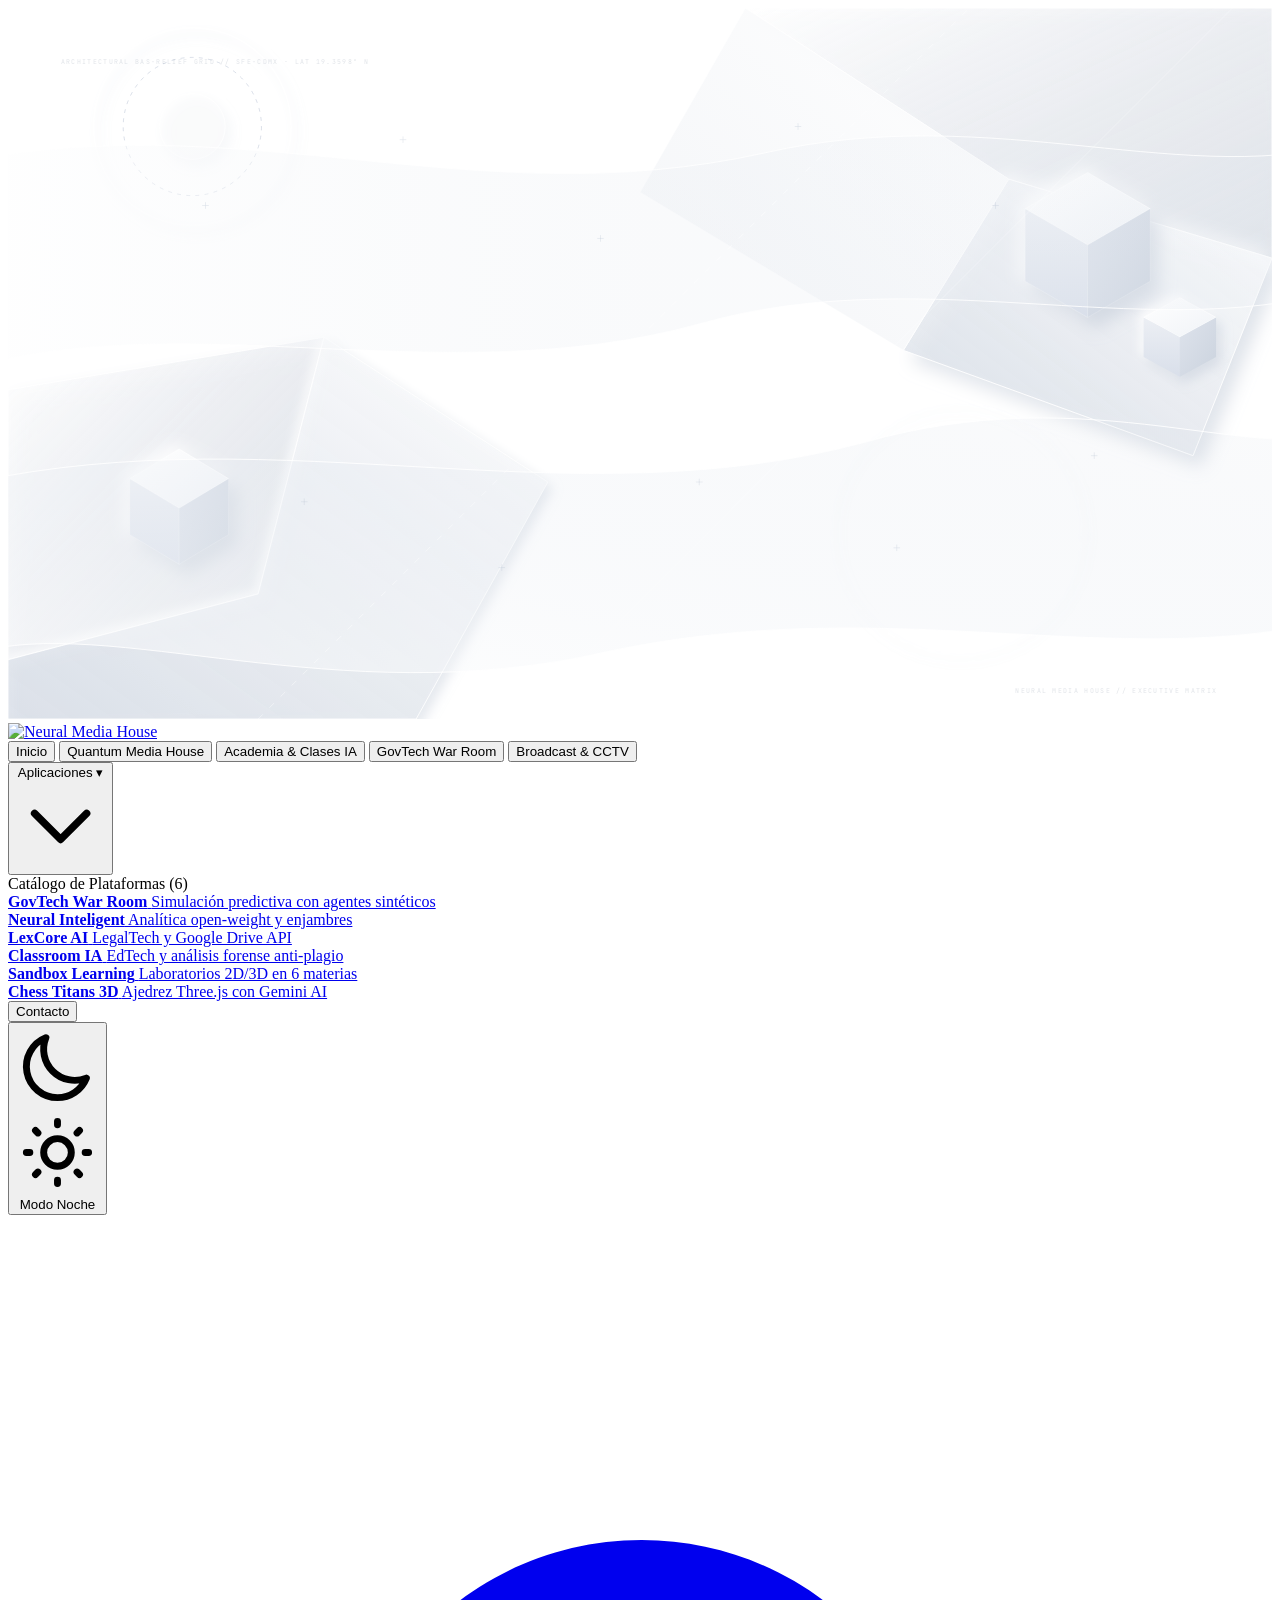
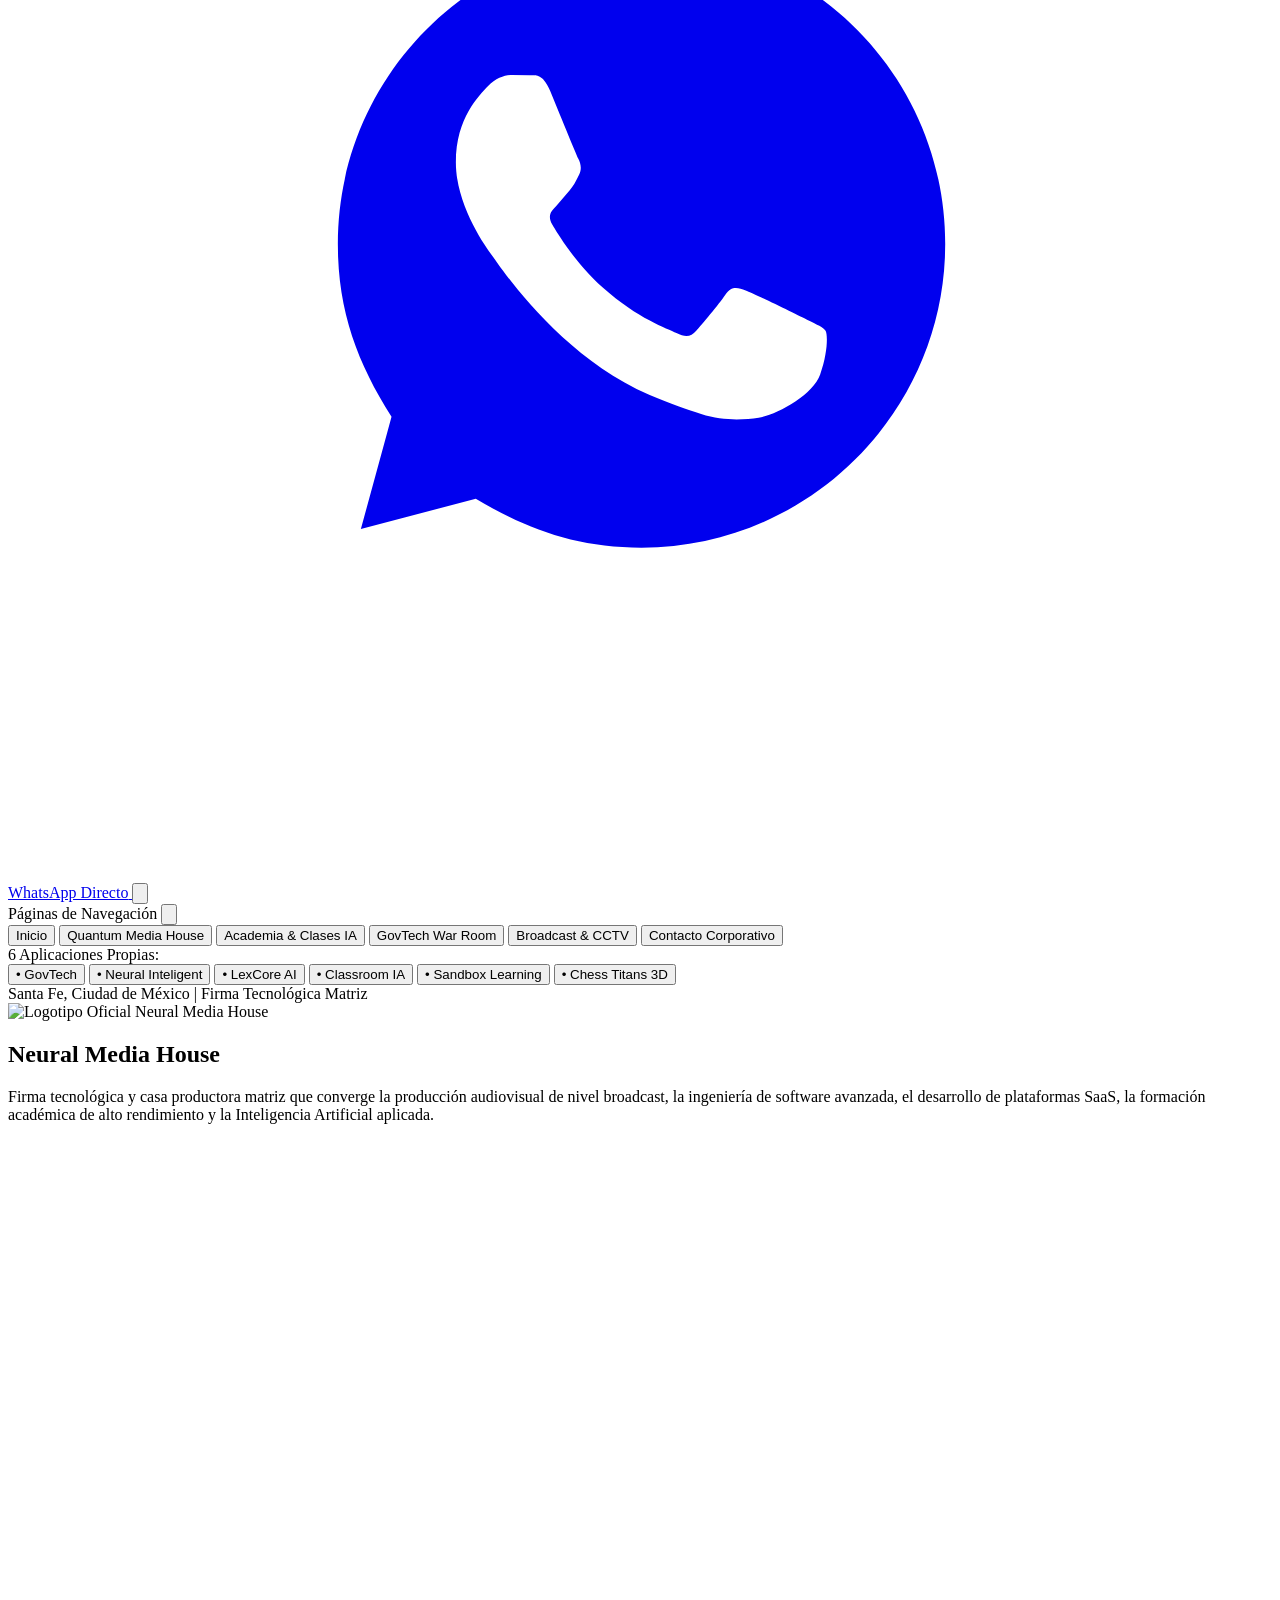
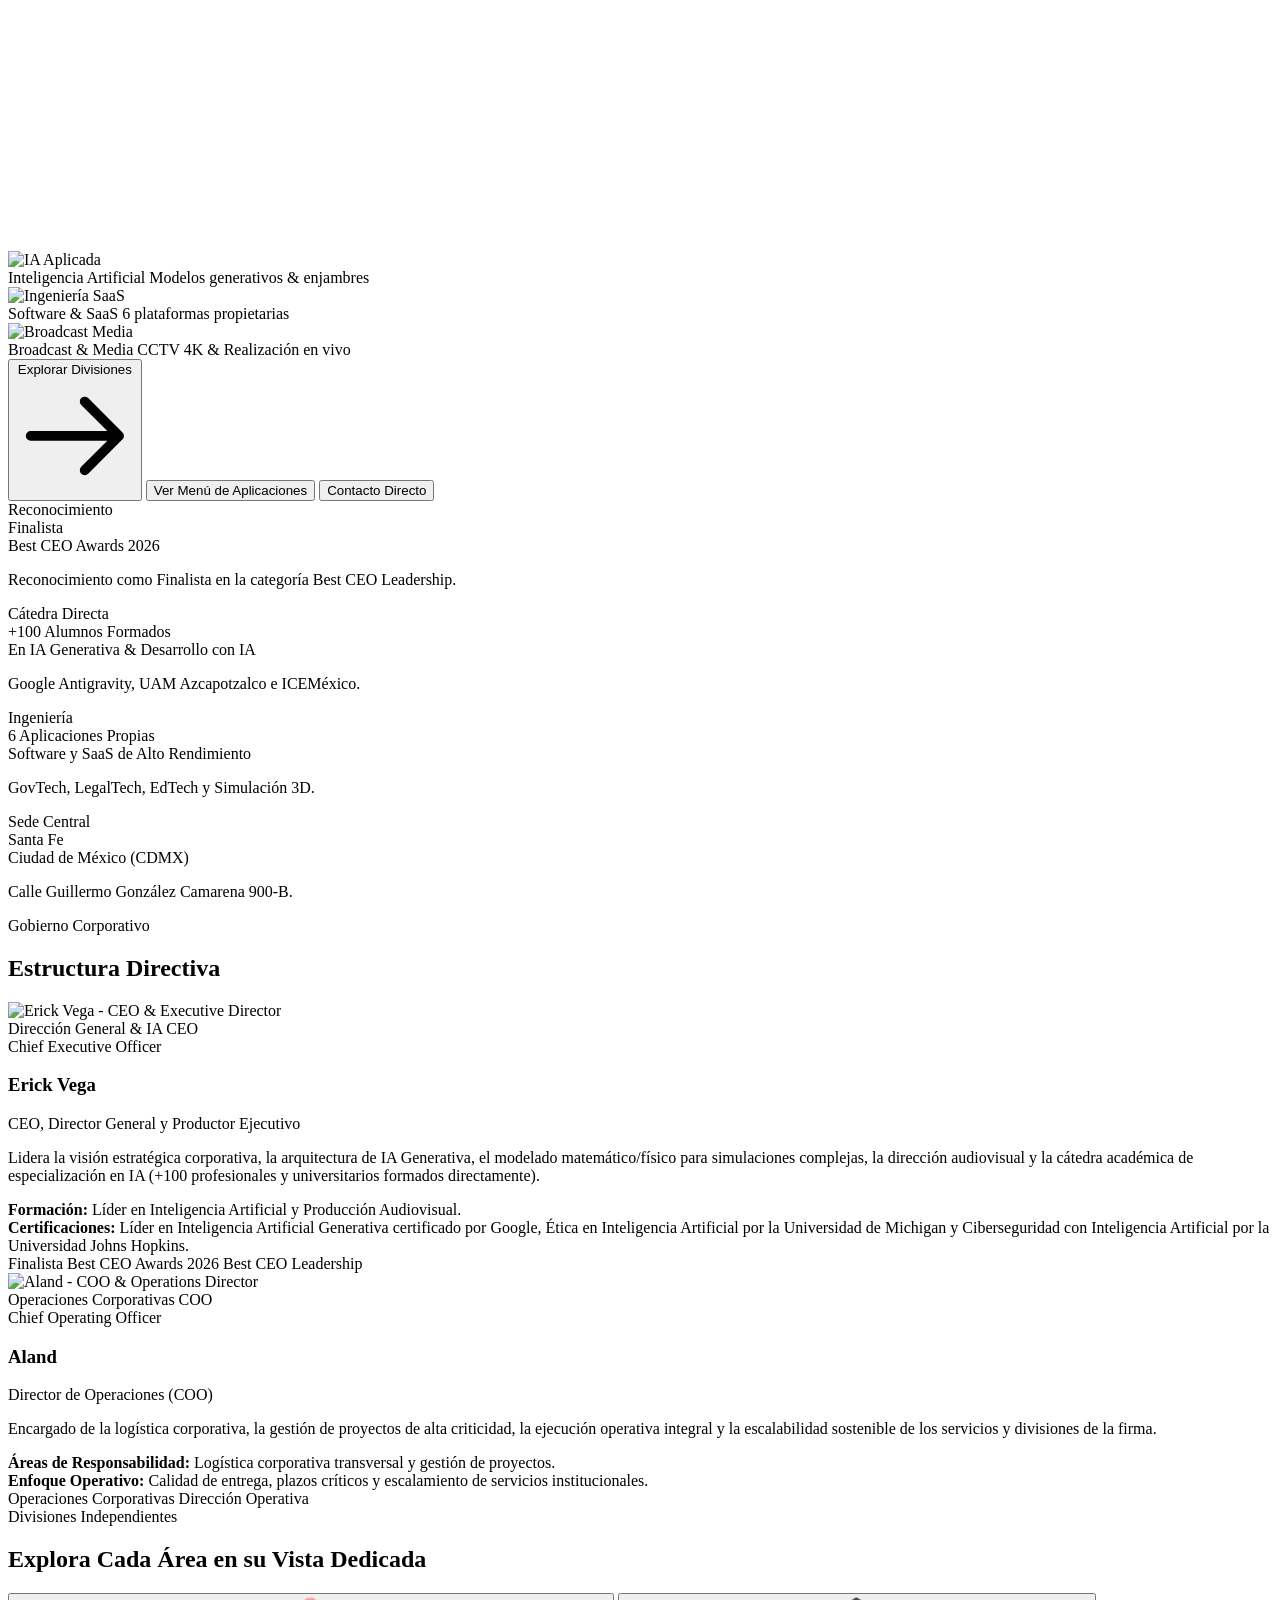
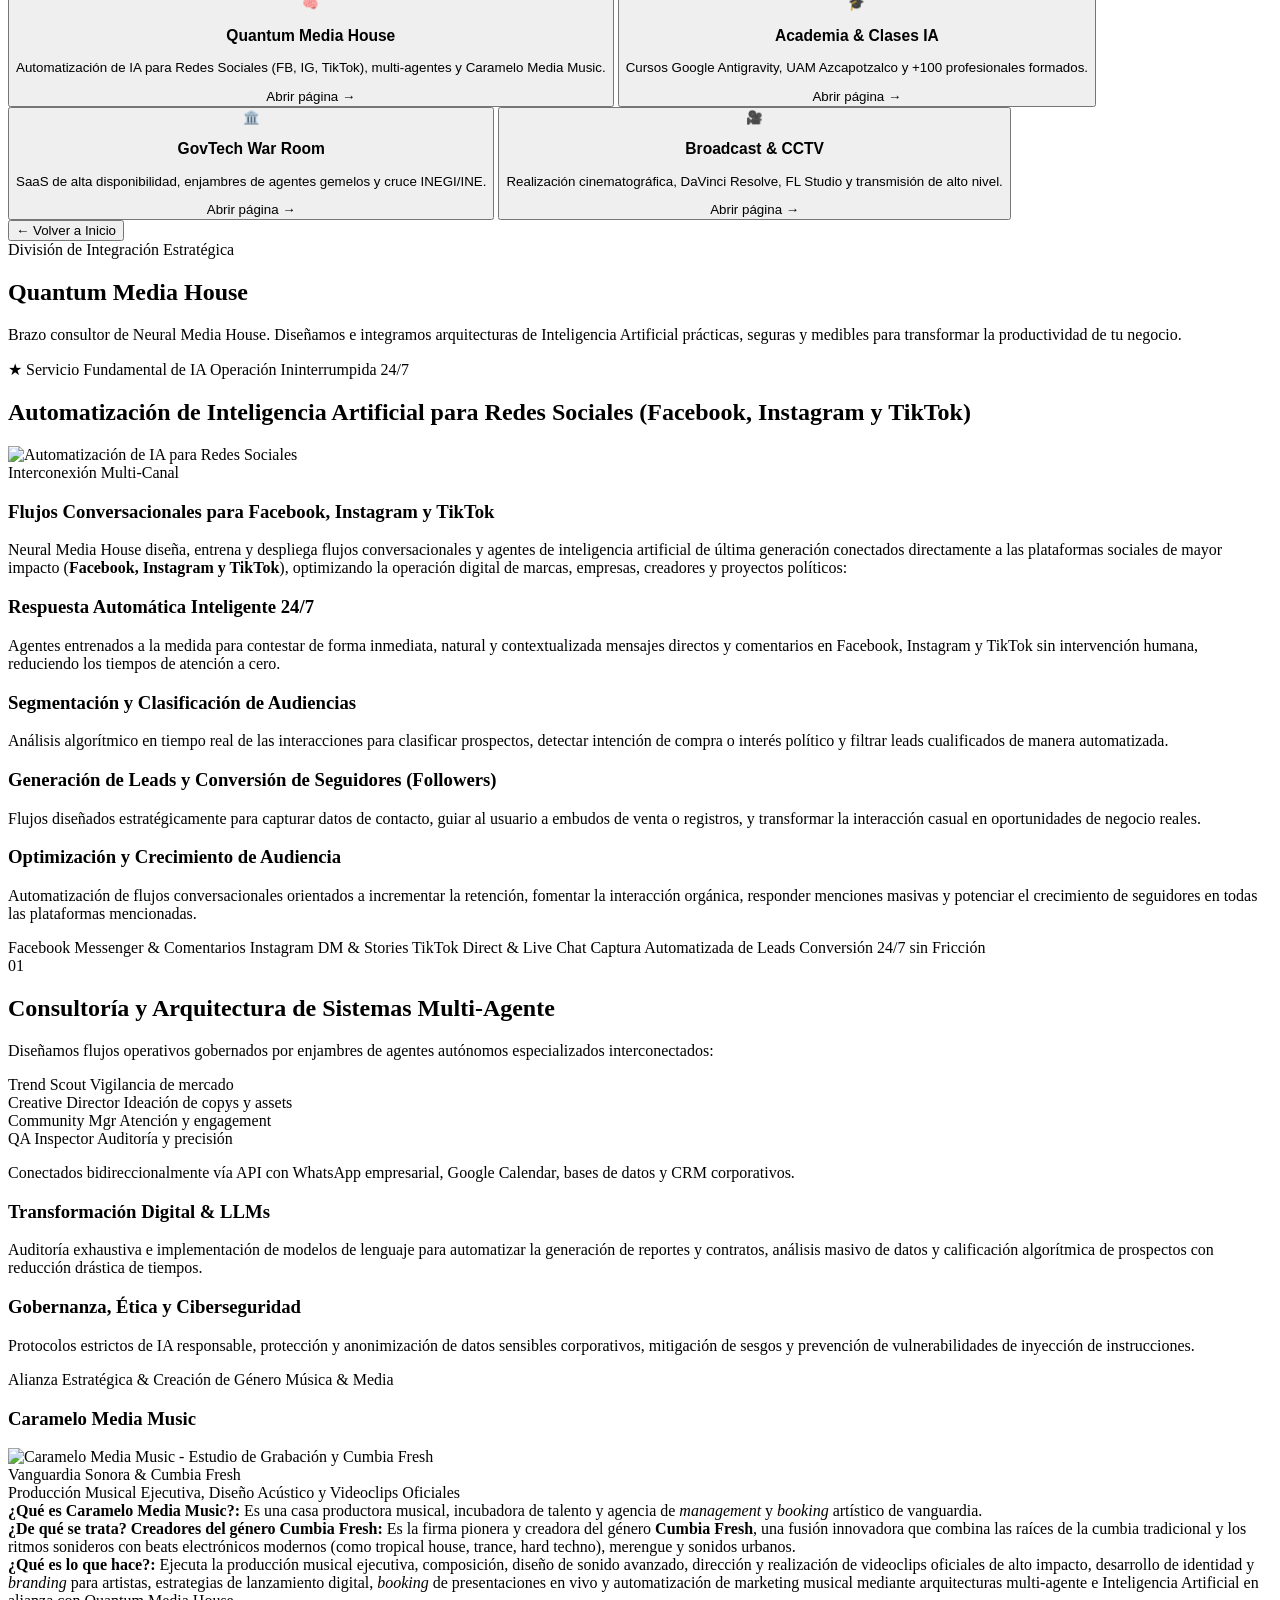
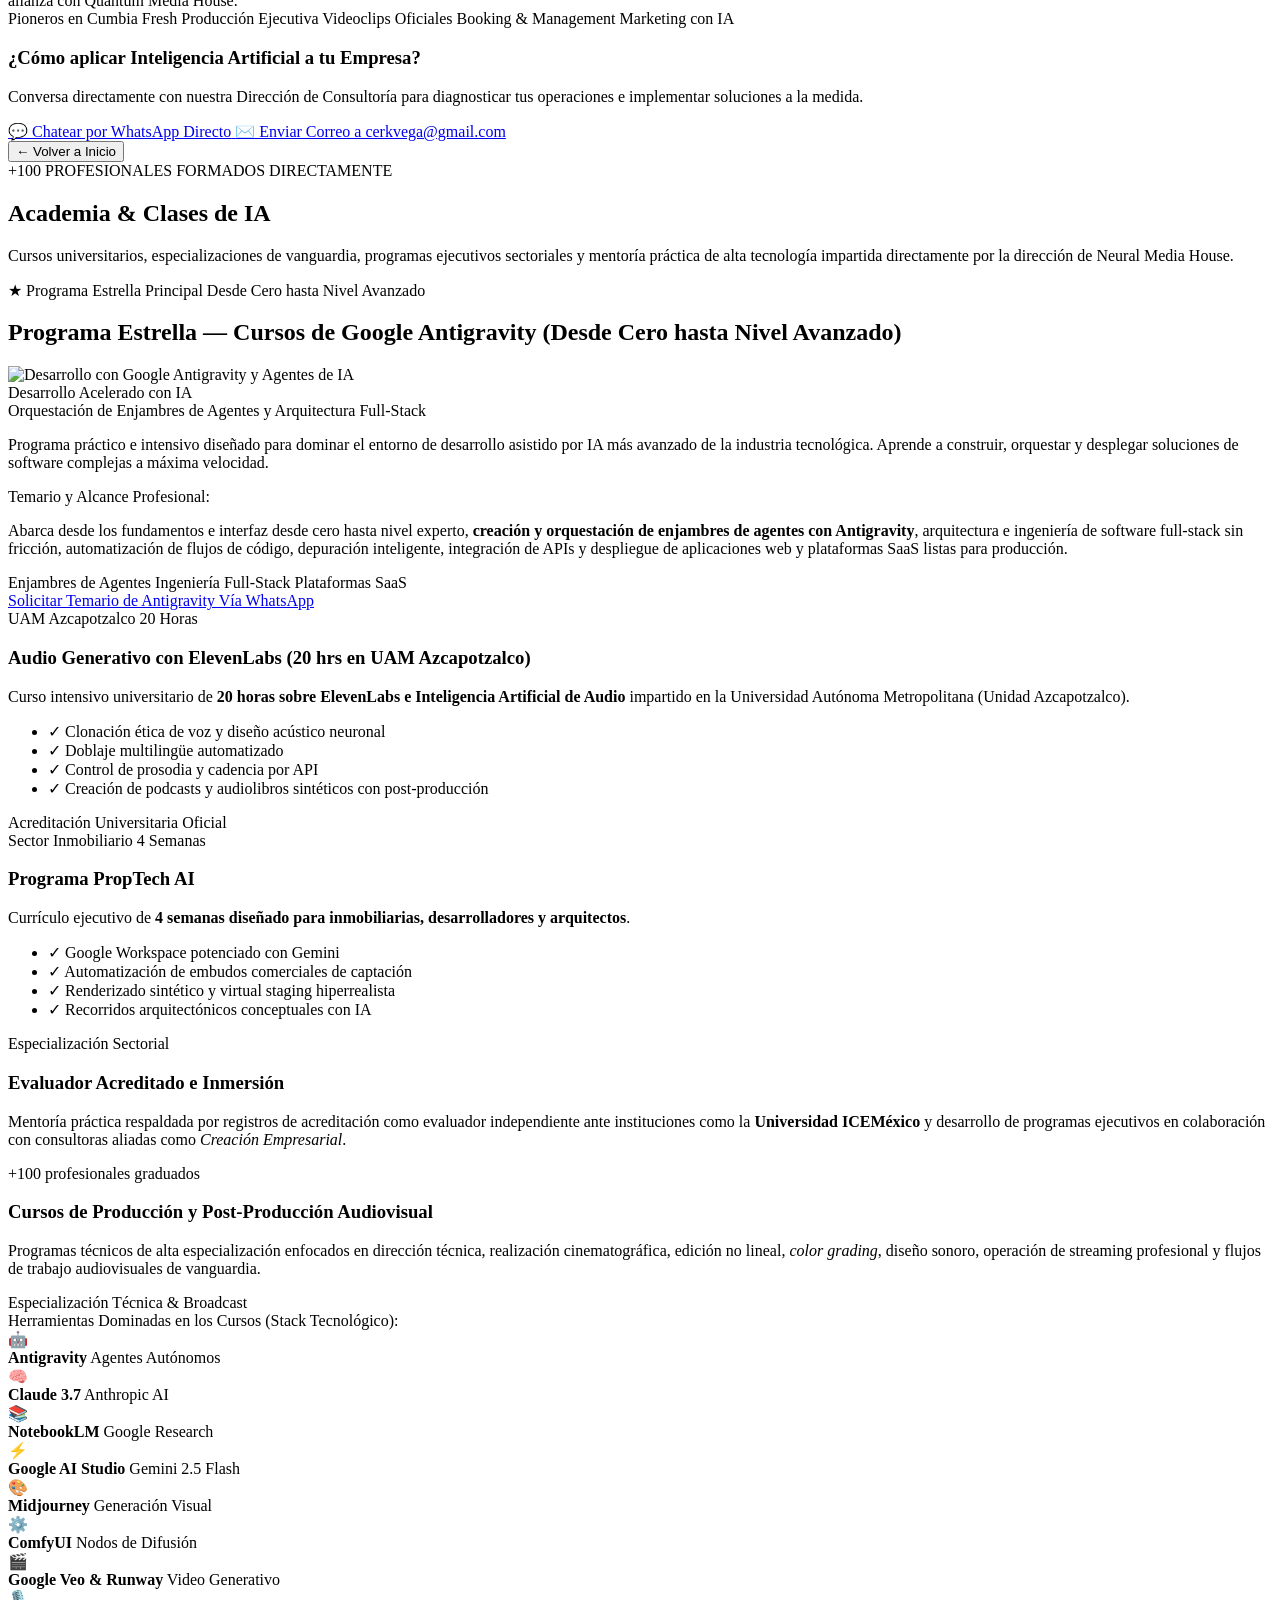
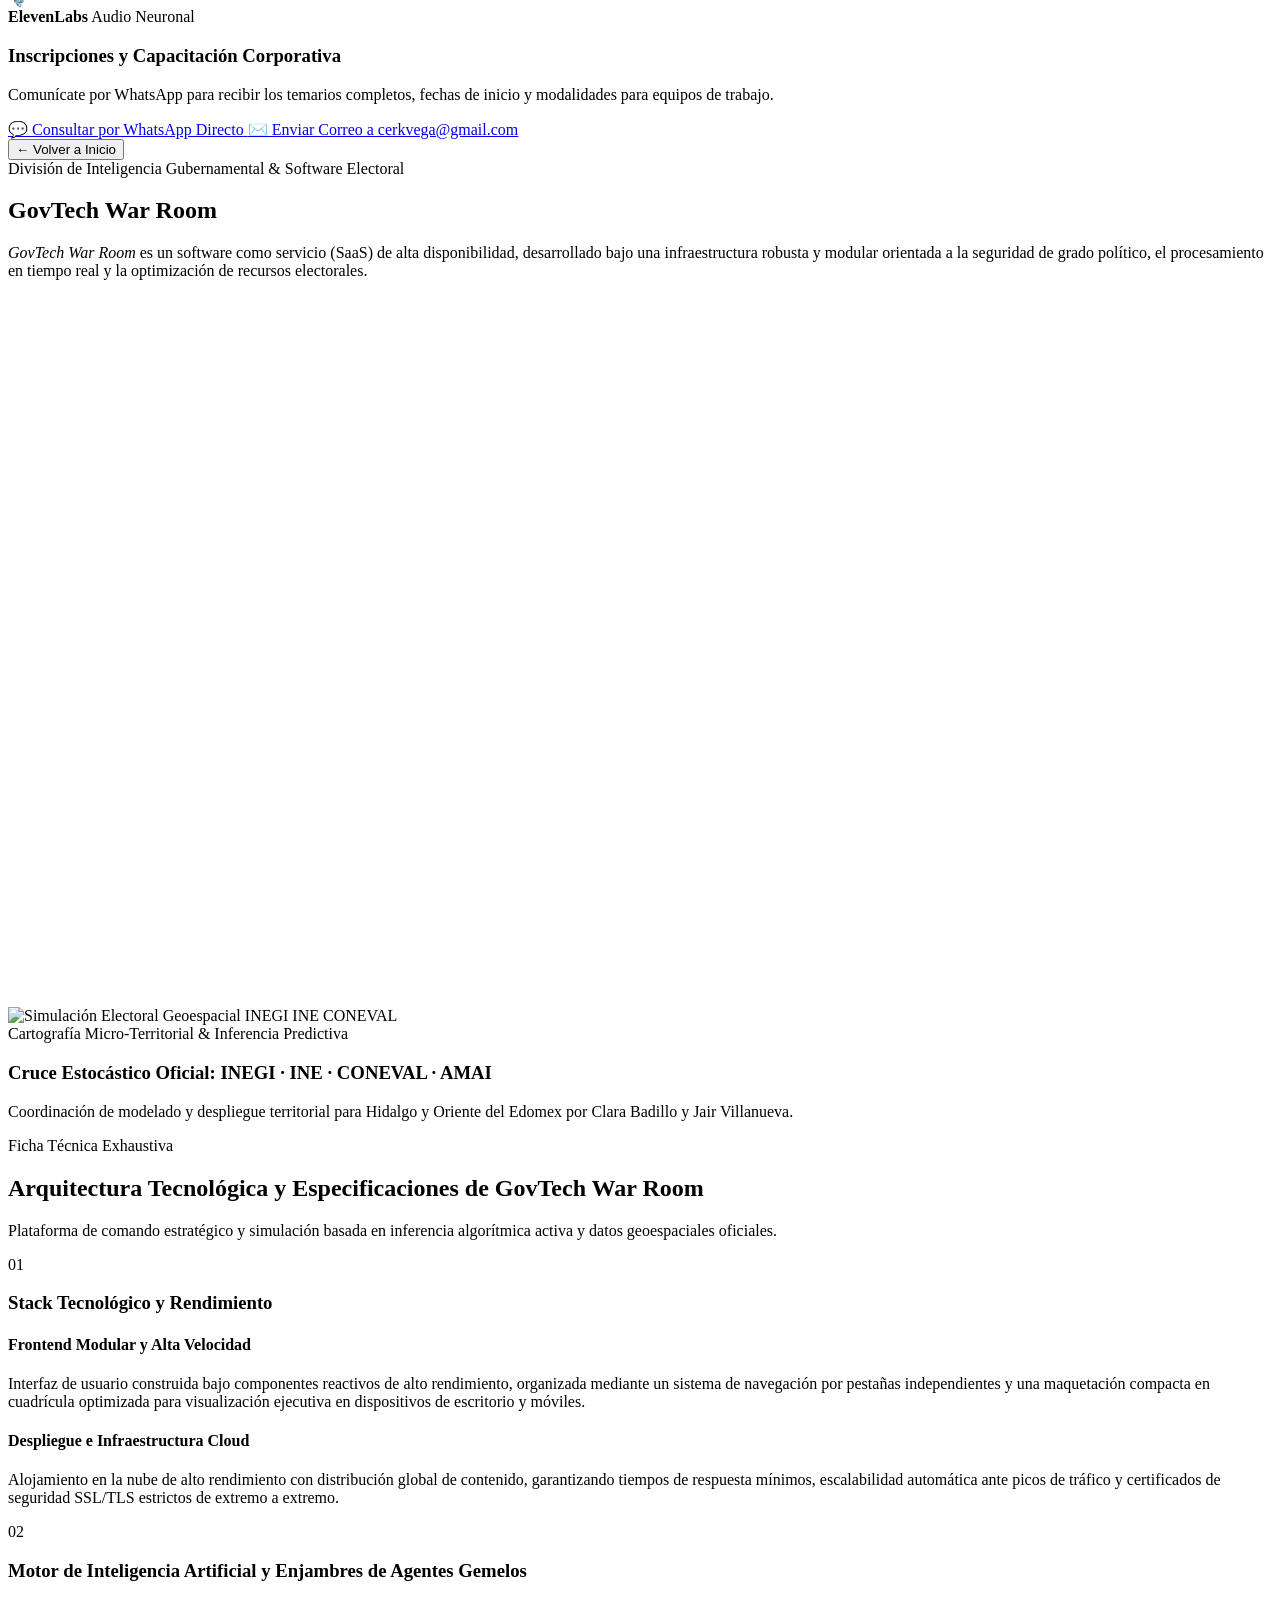
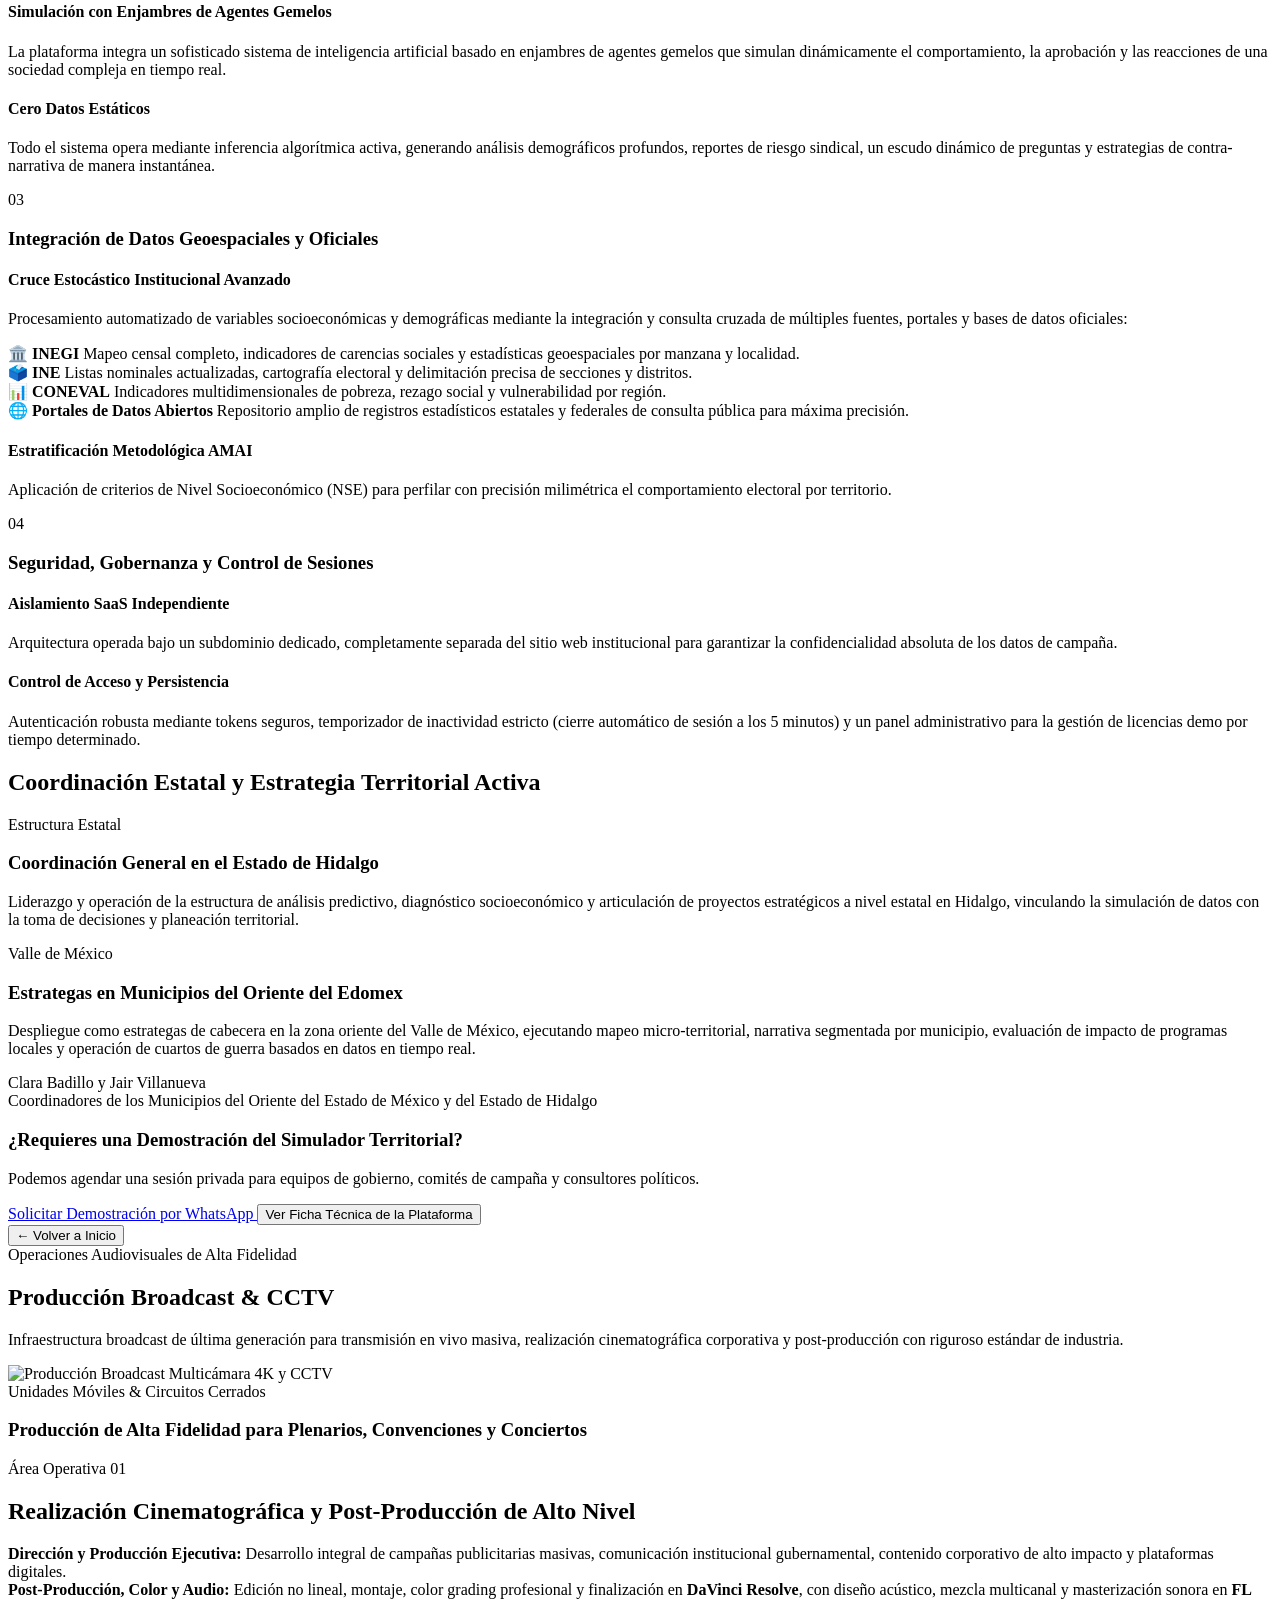
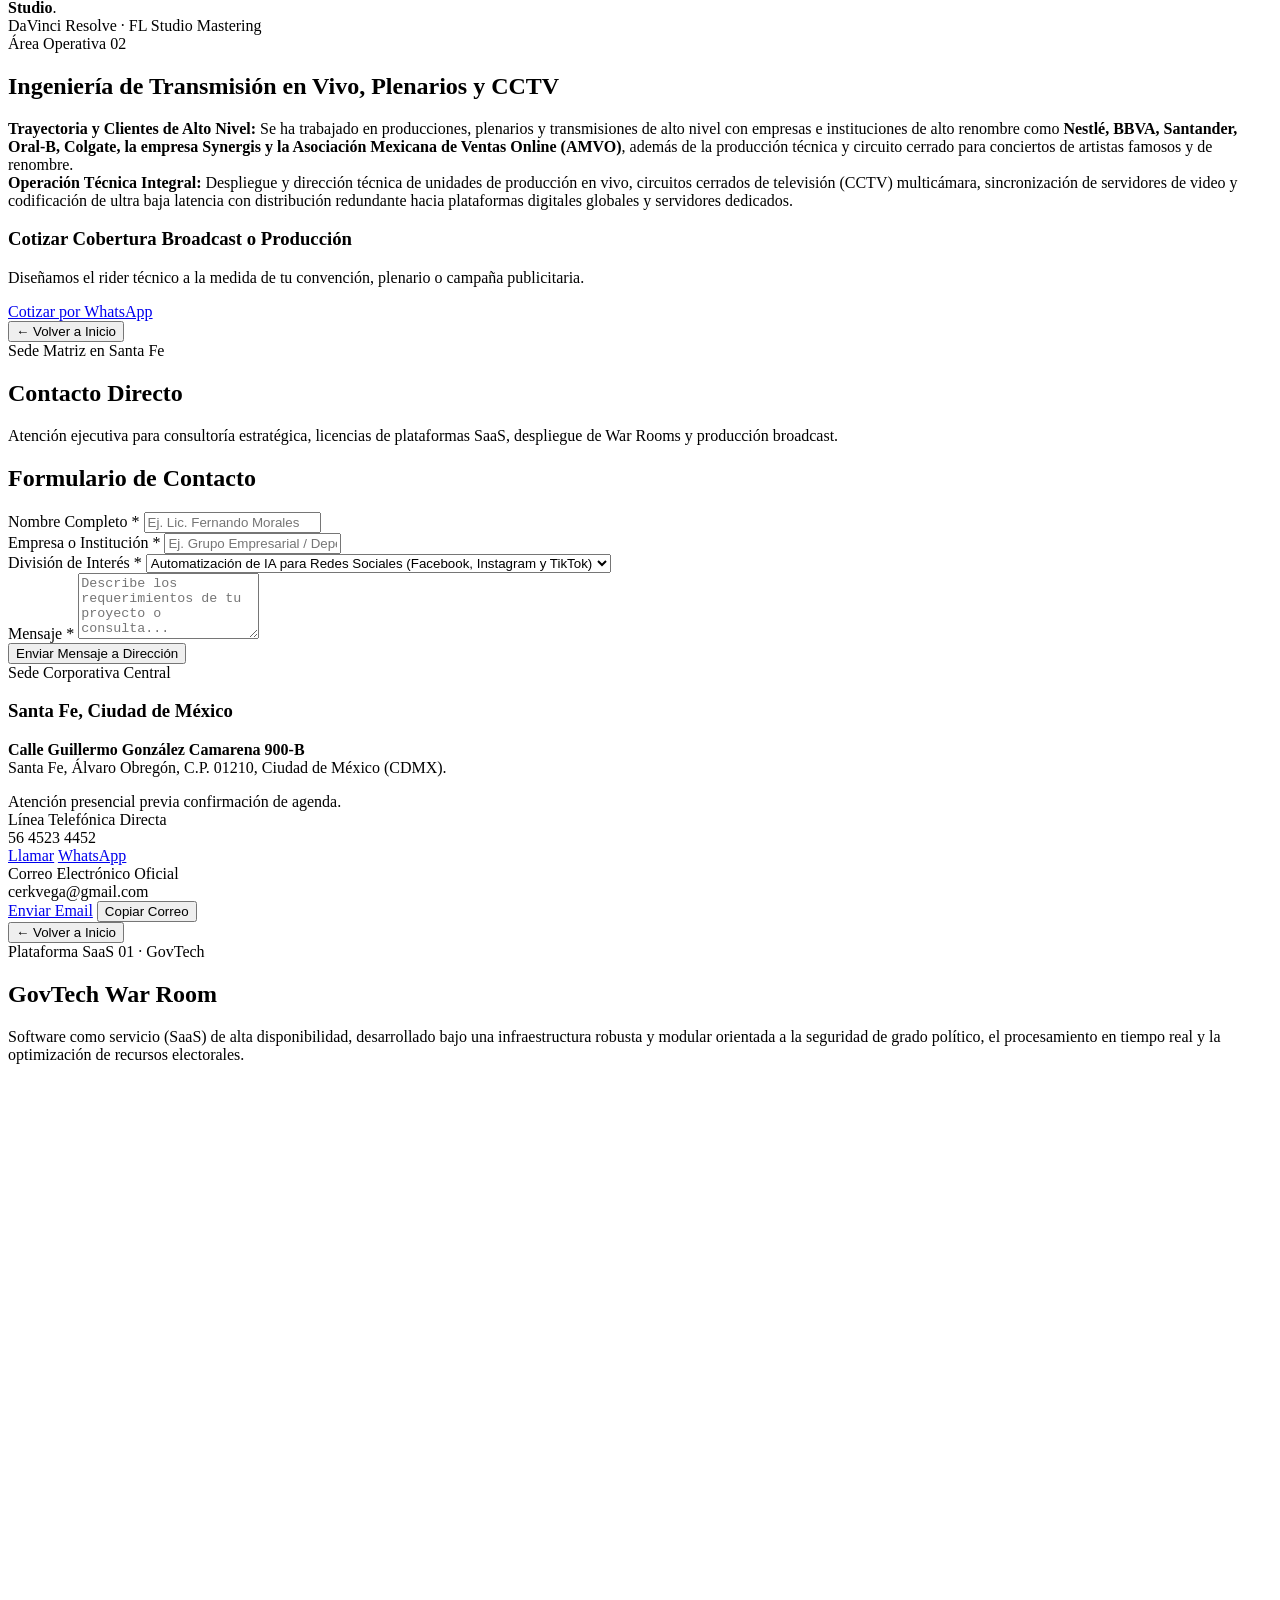
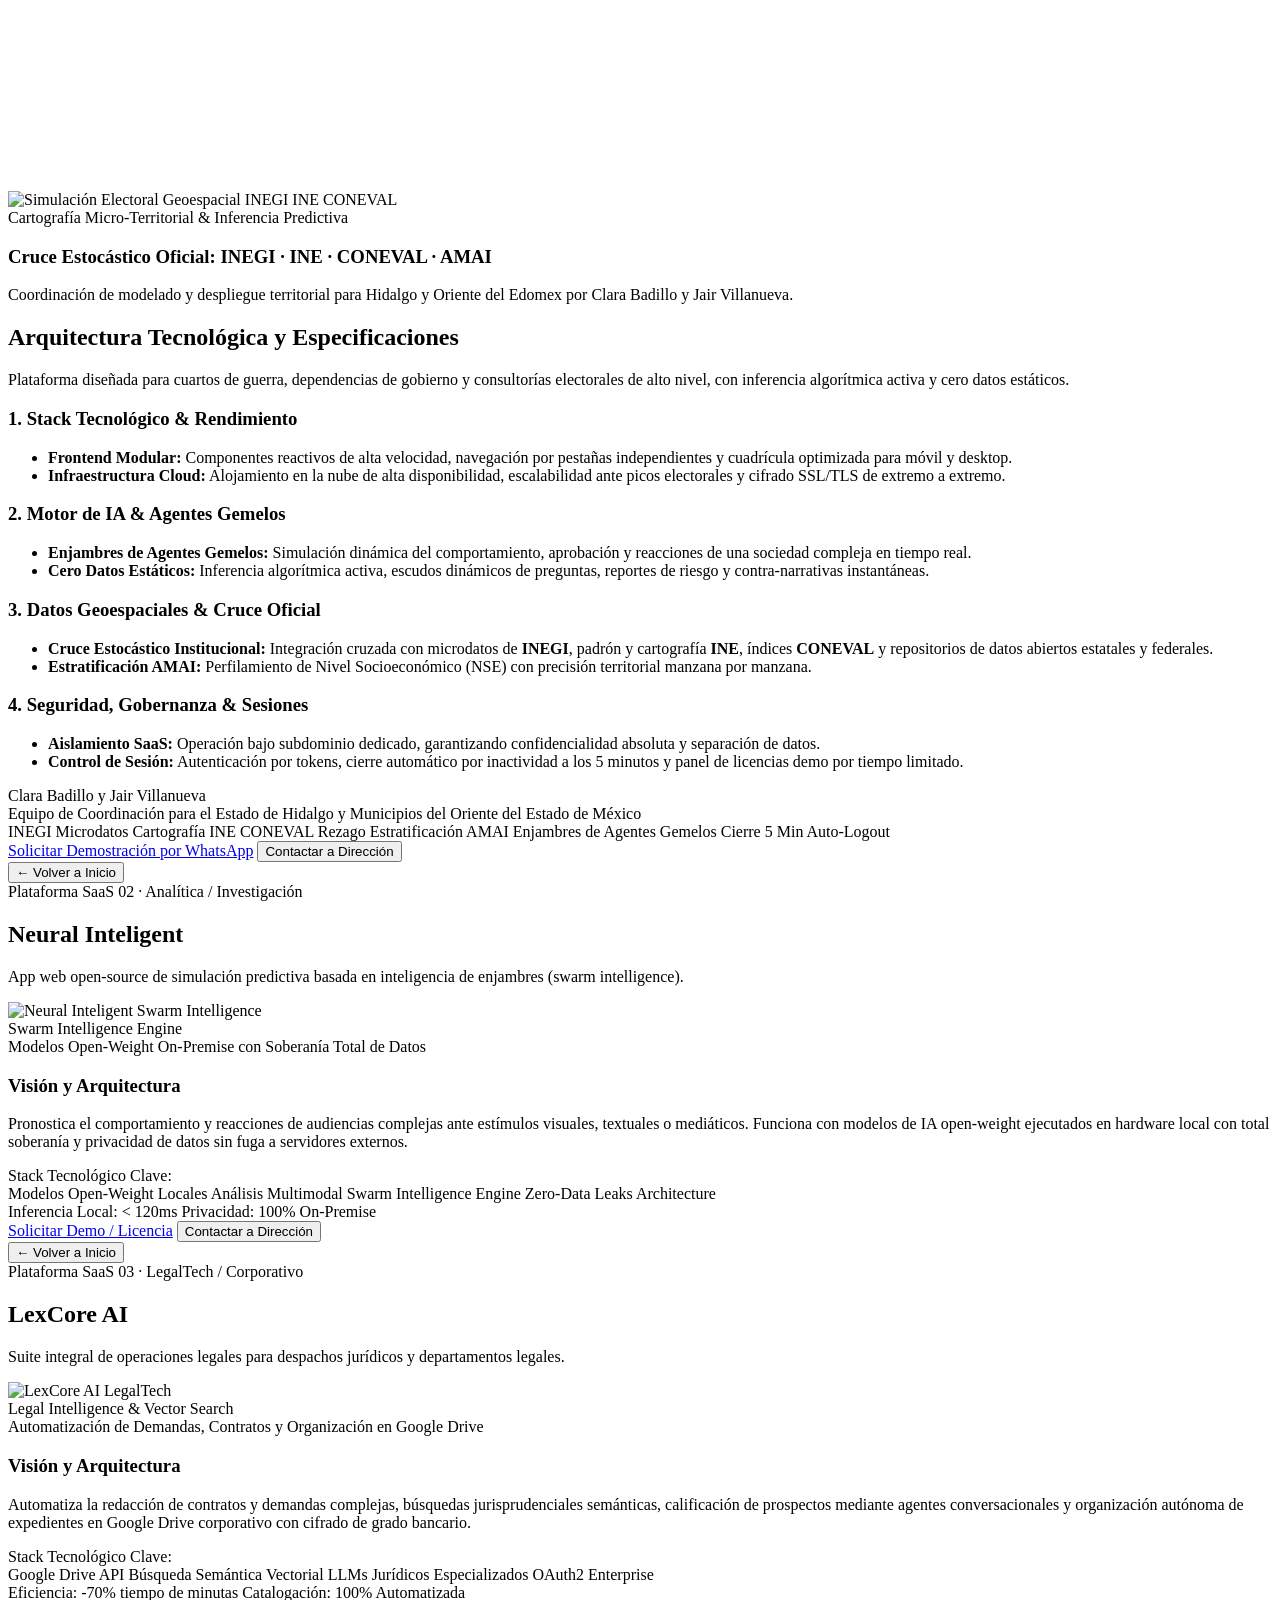
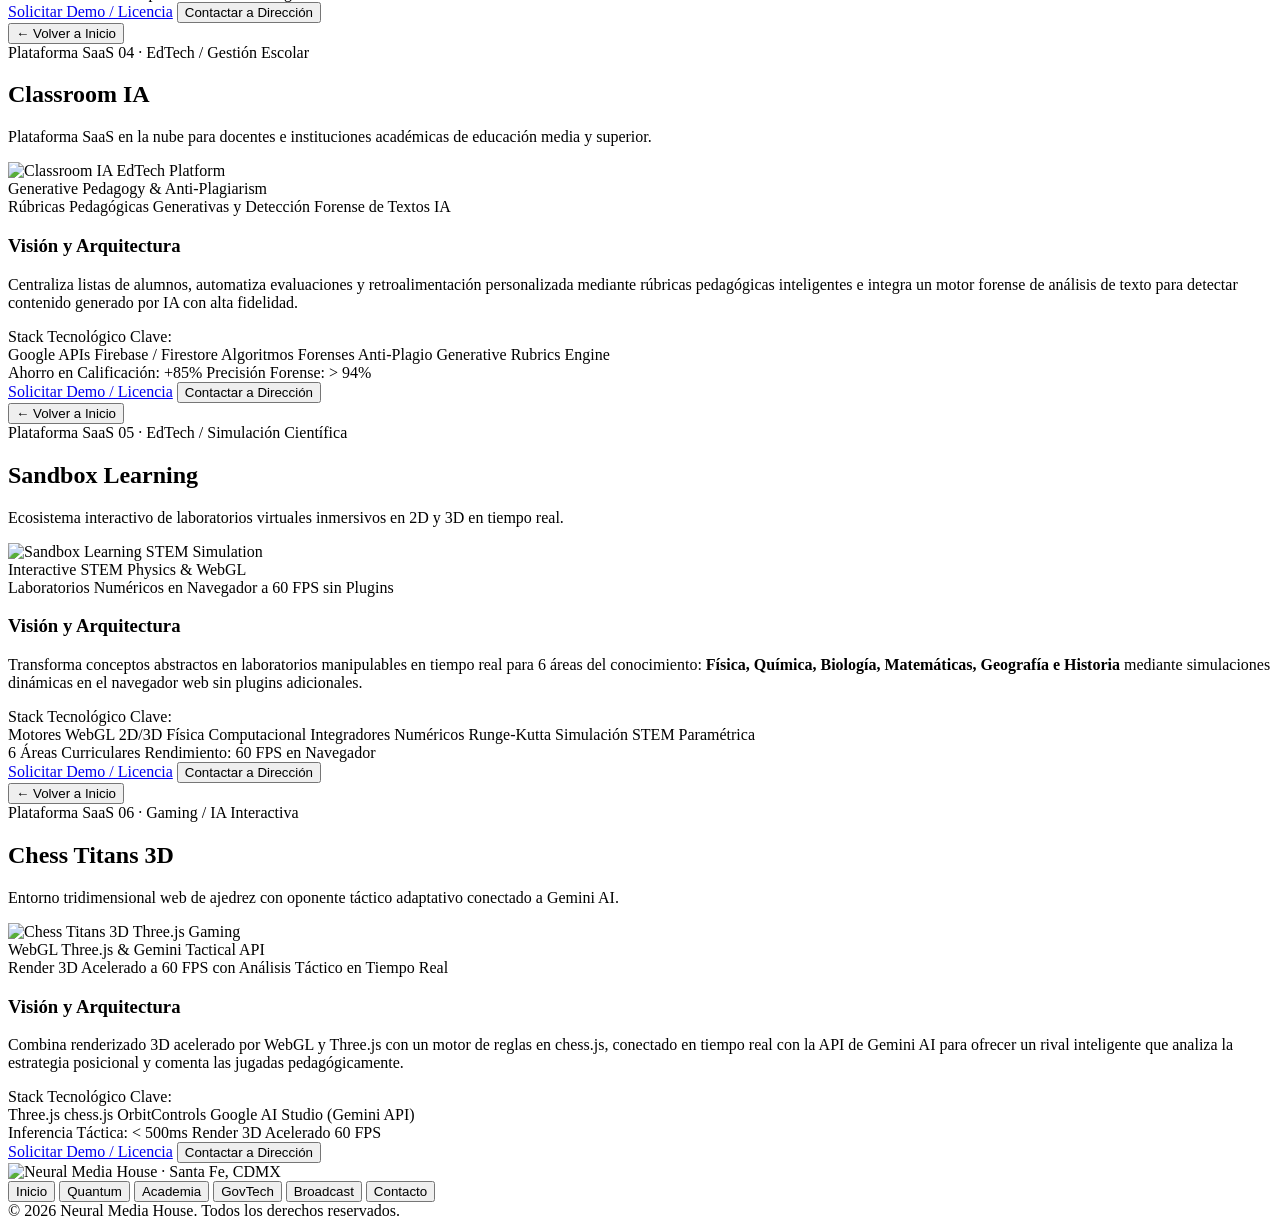
==== commit b42a5a10: "feat(ui): integrate high-end corporate imagery, executive badges, and banners across all pages" ====
--- a/index.html
+++ b/index.html
@@ -436,6 +436,31 @@
           ></iframe>
         </div>
 
+        <!-- Insignias Visuales de Convergencia Tecnológica -->
+        <div class="grid grid-cols-1 sm:grid-cols-3 gap-4 max-w-4xl mx-auto my-6 text-left">
+          <div class="p-3.5 rounded-xl border border-slate-200 dark:border-slate-800 bg-white/70 dark:bg-slate-900/60 backdrop-blur flex items-center gap-3.5 shadow-xs">
+            <img src="https://images.unsplash.com/photo-1618005182384-a83a8bd57fbe?auto=format&fit=crop&w=160&h=160&q=80" alt="IA Aplicada" class="w-12 h-12 rounded-lg object-cover border border-blue-400/30 flex-shrink-0">
+            <div>
+              <span class="text-xs font-mono-clean font-bold text-blue-600 dark:text-blue-400 block uppercase">Inteligencia Artificial</span>
+              <span class="text-xs text-slate-600 dark:text-slate-300">Modelos generativos & enjambres</span>
+            </div>
+          </div>
+          <div class="p-3.5 rounded-xl border border-slate-200 dark:border-slate-800 bg-white/70 dark:bg-slate-900/60 backdrop-blur flex items-center gap-3.5 shadow-xs">
+            <img src="https://images.unsplash.com/photo-1555066931-4365d14bab8c?auto=format&fit=crop&w=160&h=160&q=80" alt="Ingeniería SaaS" class="w-12 h-12 rounded-lg object-cover border border-purple-400/30 flex-shrink-0">
+            <div>
+              <span class="text-xs font-mono-clean font-bold text-purple-600 dark:text-purple-400 block uppercase">Software & SaaS</span>
+              <span class="text-xs text-slate-600 dark:text-slate-300">6 plataformas propietarias</span>
+            </div>
+          </div>
+          <div class="p-3.5 rounded-xl border border-slate-200 dark:border-slate-800 bg-white/70 dark:bg-slate-900/60 backdrop-blur flex items-center gap-3.5 shadow-xs">
+            <img src="https://images.unsplash.com/photo-1574717024653-61fd2cf4d44d?auto=format&fit=crop&w=160&h=160&q=80" alt="Broadcast Media" class="w-12 h-12 rounded-lg object-cover border border-emerald-400/30 flex-shrink-0">
+            <div>
+              <span class="text-xs font-mono-clean font-bold text-emerald-600 dark:text-emerald-400 block uppercase">Broadcast & Media</span>
+              <span class="text-xs text-slate-600 dark:text-slate-300">CCTV 4K & Realización en vivo</span>
+            </div>
+          </div>
+        </div>
+
         <!-- CTAs Principales con Cambio Evidente de Color -->
         <div class="flex flex-wrap items-center justify-center gap-4">
           <button data-view="quantum" class="btn-primary px-7 py-3.5 text-sm">
@@ -493,6 +518,15 @@
           <!-- Erick Vega -->
           <div class="clean-card p-8 flex flex-col justify-between">
             <div>
+              <div class="relative w-full h-44 mb-6 rounded-xl overflow-hidden border border-slate-200 dark:border-slate-700 bg-slate-900 shadow-sm">
+                <img src="https://images.unsplash.com/photo-1507679799987-c73779587ccf?auto=format&fit=crop&w=800&q=80" alt="Erick Vega - CEO & Executive Director" class="w-full h-full object-cover object-top opacity-90 transition-transform duration-500 hover:scale-105">
+                <div class="absolute inset-0 bg-gradient-to-t from-slate-950 via-slate-950/40 to-transparent"></div>
+                <div class="absolute bottom-3 left-4 right-4 flex items-center justify-between text-white">
+                  <span class="text-xs font-mono-clean font-semibold uppercase tracking-wider text-blue-300">Dirección General & IA</span>
+                  <span class="px-2 py-0.5 rounded text-[10px] font-mono-clean bg-blue-500/30 text-blue-200 border border-blue-400/40 font-bold">CEO</span>
+                </div>
+              </div>
+
               <span class="inline-block px-3 py-1 text-xs font-mono-clean rounded-full bg-blue-50 text-blue-700 font-semibold mb-3">
                 Chief Executive Officer
               </span>
@@ -515,6 +549,15 @@
           <!-- Aland -->
           <div class="clean-card p-8 flex flex-col justify-between">
             <div>
+              <div class="relative w-full h-44 mb-6 rounded-xl overflow-hidden border border-slate-200 dark:border-slate-700 bg-slate-900 shadow-sm">
+                <img src="https://images.unsplash.com/photo-1519085360753-af0119f7cbe7?auto=format&fit=crop&w=800&q=80" alt="Aland - COO & Operations Director" class="w-full h-full object-cover object-top opacity-90 transition-transform duration-500 hover:scale-105">
+                <div class="absolute inset-0 bg-gradient-to-t from-slate-950 via-slate-950/40 to-transparent"></div>
+                <div class="absolute bottom-3 left-4 right-4 flex items-center justify-between text-white">
+                  <span class="text-xs font-mono-clean font-semibold uppercase tracking-wider text-purple-300">Operaciones Corporativas</span>
+                  <span class="px-2 py-0.5 rounded text-[10px] font-mono-clean bg-purple-500/30 text-purple-200 border border-purple-400/40 font-bold">COO</span>
+                </div>
+              </div>
+
               <span class="inline-block px-3 py-1 text-xs font-mono-clean rounded-full bg-purple-50 text-purple-700 font-semibold mb-3">
                 Chief Operating Officer
               </span>
@@ -616,6 +659,17 @@
             Automatización de Inteligencia Artificial para Redes Sociales (Facebook, Instagram y TikTok)
           </h2>
 
+          <!-- Soporte Visual: Conectividad y Analítica de Redes Sociales -->
+          <div class="relative w-full h-56 sm:h-64 mb-8 rounded-xl overflow-hidden border border-blue-200 dark:border-blue-900/60 shadow-md">
+            <img src="https://images.unsplash.com/photo-1618005182384-a83a8bd57fbe?auto=format&fit=crop&w=1200&q=80" alt="Automatización de IA para Redes Sociales" class="w-full h-full object-cover">
+            <div class="absolute inset-0 bg-gradient-to-t from-slate-950/90 via-slate-950/40 to-transparent flex items-end p-6">
+              <div>
+                <span class="text-xs font-mono-clean text-blue-300 uppercase tracking-widest font-bold">Interconexión Multi-Canal</span>
+                <h3 class="text-lg sm:text-xl font-bold font-heading text-white">Flujos Conversacionales para Facebook, Instagram y TikTok</h3>
+              </div>
+            </div>
+          </div>
+
           <p class="text-base text-slate-700 leading-relaxed mb-8 max-w-3xl">
             Neural Media House diseña, entrena y despliega flujos conversacionales y agentes de inteligencia artificial de última generación conectados directamente a las plataformas sociales de mayor impacto (<strong>Facebook, Instagram y TikTok</strong>), optimizando la operación digital de marcas, empresas, creadores y proyectos políticos:
           </p>
@@ -729,6 +783,17 @@
           </div>
           <h3 class="text-xl sm:text-2xl font-bold font-heading text-[#111827] mb-3">Caramelo Media Music</h3>
           
+          <!-- Soporte Visual: Estudio de Grabación y Cumbia Fresh -->
+          <div class="relative w-full h-48 sm:h-56 mb-6 rounded-xl overflow-hidden border border-pink-200 dark:border-pink-900/60 shadow-md">
+            <img src="https://images.unsplash.com/photo-1598488035139-bdbb2231ce04?auto=format&fit=crop&w=1200&q=80" alt="Caramelo Media Music - Estudio de Grabación y Cumbia Fresh" class="w-full h-full object-cover">
+            <div class="absolute inset-0 bg-gradient-to-t from-slate-950/85 via-slate-950/30 to-transparent flex items-end p-5">
+              <div>
+                <span class="text-xs font-mono-clean text-pink-300 uppercase tracking-widest font-bold">Vanguardia Sonora & Cumbia Fresh</span>
+                <div class="text-base font-bold font-heading text-white">Producción Musical Ejecutiva, Diseño Acústico y Videoclips Oficiales</div>
+              </div>
+            </div>
+          </div>
+
           <div class="space-y-4 text-sm text-slate-600 leading-relaxed mb-6">
             <div>
               <strong class="text-slate-900 block mb-1">¿Qué es Caramelo Media Music?:</strong>
@@ -818,6 +883,17 @@
         <h2 class="text-2xl sm:text-3xl font-extrabold font-heading text-[#111827] mb-3">
           Programa Estrella — Cursos de Google Antigravity (Desde Cero hasta Nivel Avanzado)
         </h2>
+
+        <!-- Soporte Visual: Entorno de Programación e IA -->
+        <div class="relative w-full h-52 sm:h-60 mb-6 rounded-xl overflow-hidden border border-blue-200 dark:border-blue-900/60 shadow-md">
+          <img src="https://images.unsplash.com/photo-1555066931-4365d14bab8c?auto=format&fit=crop&w=1200&q=80" alt="Desarrollo con Google Antigravity y Agentes de IA" class="w-full h-full object-cover">
+          <div class="absolute inset-0 bg-gradient-to-t from-slate-950/90 via-slate-950/30 to-transparent flex items-end p-5">
+            <div>
+              <span class="text-xs font-mono-clean text-blue-300 uppercase tracking-widest font-bold">Desarrollo Acelerado con IA</span>
+              <div class="text-base font-bold font-heading text-white">Orquestación de Enjambres de Agentes y Arquitectura Full-Stack</div>
+            </div>
+          </div>
+        </div>
 
         <p class="text-base text-slate-700 leading-relaxed mb-6">
           Programa práctico e intensivo diseñado para dominar el entorno de desarrollo asistido por IA más avanzado de la industria tecnológica. Aprende a construir, orquestar y desplegar soluciones de software complejas a máxima velocidad.
@@ -919,40 +995,63 @@
         <span class="text-xs font-mono-clean text-slate-500 uppercase tracking-wider block mb-4 font-semibold">
           Herramientas Dominadas en los Cursos (Stack Tecnológico):
         </span>
-        <div class="flex flex-wrap gap-2.5">
-          <span class="px-3 py-1.5 bg-blue-100 text-blue-800 rounded-lg font-bold text-xs font-mono-clean border border-blue-200">
-            Google Antigravity
-          </span>
-          <span class="px-3 py-1.5 bg-purple-100 text-purple-800 rounded-lg font-bold text-xs font-mono-clean border border-purple-200">
-            Creación de Agentes Independientes con Inteligencia Artificial
-          </span>
-          <span class="px-3 py-1.5 bg-white text-slate-800 rounded-lg font-bold text-xs font-mono-clean border border-slate-200 shadow-sm">
-            Claude (Anthropic)
-          </span>
-          <span class="px-3 py-1.5 bg-white text-slate-800 rounded-lg font-bold text-xs font-mono-clean border border-slate-200 shadow-sm">
-            Google Labs
-          </span>
-          <span class="px-3 py-1.5 bg-white text-slate-800 rounded-lg font-bold text-xs font-mono-clean border border-slate-200 shadow-sm">
-            NotebookLM
-          </span>
-          <span class="px-3 py-1.5 bg-white text-slate-800 rounded-lg font-bold text-xs font-mono-clean border border-slate-200 shadow-sm">
-            Google AI Studio
-          </span>
-          <span class="px-3 py-1.5 bg-white text-slate-800 rounded-lg font-bold text-xs font-mono-clean border border-slate-200 shadow-sm">
-            Midjourney
-          </span>
-          <span class="px-3 py-1.5 bg-white text-slate-800 rounded-lg font-bold text-xs font-mono-clean border border-slate-200 shadow-sm">
-            ComfyUI
-          </span>
-          <span class="px-3 py-1.5 bg-white text-slate-800 rounded-lg font-bold text-xs font-mono-clean border border-slate-200 shadow-sm">
-            Google Veo
-          </span>
-          <span class="px-3 py-1.5 bg-white text-slate-800 rounded-lg font-bold text-xs font-mono-clean border border-slate-200 shadow-sm">
-            Runway
-          </span>
-          <span class="px-3 py-1.5 bg-emerald-100 text-emerald-800 rounded-lg font-bold text-xs font-mono-clean border border-emerald-200">
-            ElevenLabs
-          </span>
+        <div class="grid grid-cols-2 sm:grid-cols-3 md:grid-cols-4 gap-3">
+          <div class="p-3 bg-white rounded-xl border border-blue-200 shadow-2xs flex items-center gap-2.5">
+            <span class="text-lg">🤖</span>
+            <div>
+              <strong class="text-xs font-mono-clean text-blue-800 block">Antigravity</strong>
+              <span class="text-[10px] text-slate-500">Agentes Autónomos</span>
+            </div>
+          </div>
+          <div class="p-3 bg-white rounded-xl border border-purple-200 shadow-2xs flex items-center gap-2.5">
+            <span class="text-lg">🧠</span>
+            <div>
+              <strong class="text-xs font-mono-clean text-purple-800 block">Claude 3.7</strong>
+              <span class="text-[10px] text-slate-500">Anthropic AI</span>
+            </div>
+          </div>
+          <div class="p-3 bg-white rounded-xl border border-slate-200 shadow-2xs flex items-center gap-2.5">
+            <span class="text-lg">📚</span>
+            <div>
+              <strong class="text-xs font-mono-clean text-slate-800 block">NotebookLM</strong>
+              <span class="text-[10px] text-slate-500">Google Research</span>
+            </div>
+          </div>
+          <div class="p-3 bg-white rounded-xl border border-slate-200 shadow-2xs flex items-center gap-2.5">
+            <span class="text-lg">⚡</span>
+            <div>
+              <strong class="text-xs font-mono-clean text-slate-800 block">Google AI Studio</strong>
+              <span class="text-[10px] text-slate-500">Gemini 2.5 Flash</span>
+            </div>
+          </div>
+          <div class="p-3 bg-white rounded-xl border border-slate-200 shadow-2xs flex items-center gap-2.5">
+            <span class="text-lg">🎨</span>
+            <div>
+              <strong class="text-xs font-mono-clean text-slate-800 block">Midjourney</strong>
+              <span class="text-[10px] text-slate-500">Generación Visual</span>
+            </div>
+          </div>
+          <div class="p-3 bg-white rounded-xl border border-slate-200 shadow-2xs flex items-center gap-2.5">
+            <span class="text-lg">⚙️</span>
+            <div>
+              <strong class="text-xs font-mono-clean text-slate-800 block">ComfyUI</strong>
+              <span class="text-[10px] text-slate-500">Nodos de Difusión</span>
+            </div>
+          </div>
+          <div class="p-3 bg-white rounded-xl border border-slate-200 shadow-2xs flex items-center gap-2.5">
+            <span class="text-lg">🎬</span>
+            <div>
+              <strong class="text-xs font-mono-clean text-slate-800 block">Google Veo & Runway</strong>
+              <span class="text-[10px] text-slate-500">Video Generativo</span>
+            </div>
+          </div>
+          <div class="p-3 bg-white rounded-xl border border-emerald-200 shadow-2xs flex items-center gap-2.5">
+            <span class="text-lg">🎙️</span>
+            <div>
+              <strong class="text-xs font-mono-clean text-emerald-800 block">ElevenLabs</strong>
+              <span class="text-[10px] text-slate-500">Audio Neuronal</span>
+            </div>
+          </div>
         </div>
       </div>
 
@@ -1014,6 +1113,21 @@
                 allowfullscreen
                 title="Demostración GovTech War Room">
         </iframe>
+      </div>
+
+      <!-- Soporte Visual: Mapeo Geoespacial e Inferencia Territorial -->
+      <div class="relative w-full h-56 sm:h-64 my-8 rounded-2xl overflow-hidden border border-slate-200 dark:border-slate-800 shadow-xl">
+        <img src="https://images.unsplash.com/photo-1524661135-423995f22d0b?auto=format&fit=crop&w=1200&q=80" alt="Simulación Electoral Geoespacial INEGI INE CONEVAL" class="w-full h-full object-cover">
+        <div class="absolute inset-0 bg-gradient-to-t from-slate-950/95 via-slate-950/50 to-transparent flex items-end p-6">
+          <div class="space-y-1">
+            <div class="flex items-center gap-2 text-xs font-mono-clean text-emerald-400 font-bold uppercase">
+              <span class="w-2 h-2 rounded-full bg-emerald-400 animate-pulse"></span>
+              Cartografía Micro-Territorial & Inferencia Predictiva
+            </div>
+            <h3 class="text-lg sm:text-xl font-bold font-heading text-white">Cruce Estocástico Oficial: INEGI · INE · CONEVAL · AMAI</h3>
+            <p class="text-xs text-slate-300 max-w-2xl">Coordinación de modelado y despliegue territorial para Hidalgo y Oriente del Edomex por Clara Badillo y Jair Villanueva.</p>
+          </div>
+        </div>
       </div>
 
       <!-- Arquitectura Tecnológica y Especificaciones de GovTech War Room -->
@@ -1231,9 +1345,20 @@
         <h1 class="text-3xl sm:text-5xl font-extrabold font-heading text-[#111827] tracking-tight mb-4">
           Producción Broadcast & CCTV
         </h1>
-        <p class="text-lg text-slate-600 leading-relaxed max-w-3xl">
+        <p class="text-lg text-slate-600 leading-relaxed max-w-3xl mb-8">
           Infraestructura broadcast de última generación para transmisión en vivo masiva, realización cinematográfica corporativa y post-producción con riguroso estándar de industria.
         </p>
+
+        <!-- Soporte Visual: Realización Cinematográfica y Unidades Móviles 4K -->
+        <div class="relative w-full h-56 sm:h-64 rounded-xl overflow-hidden border border-slate-200 dark:border-slate-800 shadow-md">
+          <img src="https://images.unsplash.com/photo-1574717024653-61fd2cf4d44d?auto=format&fit=crop&w=1200&q=80" alt="Producción Broadcast Multicámara 4K y CCTV" class="w-full h-full object-cover">
+          <div class="absolute inset-0 bg-gradient-to-t from-slate-950/90 via-slate-950/30 to-transparent flex items-end p-6">
+            <div>
+              <span class="text-xs font-mono-clean text-purple-300 uppercase tracking-widest font-bold">Unidades Móviles & Circuitos Cerrados</span>
+              <h3 class="text-lg sm:text-xl font-bold font-heading text-white">Producción de Alta Fidelidad para Plenarios, Convenciones y Conciertos</h3>
+            </div>
+          </div>
+        </div>
       </div>
 
       <!-- Two Strict Areas -->
@@ -1426,6 +1551,21 @@
         </iframe>
       </div>
 
+      <!-- Soporte Visual: Mapeo Geoespacial e Inferencia Territorial -->
+      <div class="relative w-full h-56 sm:h-64 my-8 rounded-2xl overflow-hidden border border-slate-200 dark:border-slate-800 shadow-xl">
+        <img src="https://images.unsplash.com/photo-1524661135-423995f22d0b?auto=format&fit=crop&w=1200&q=80" alt="Simulación Electoral Geoespacial INEGI INE CONEVAL" class="w-full h-full object-cover">
+        <div class="absolute inset-0 bg-gradient-to-t from-slate-950/95 via-slate-950/50 to-transparent flex items-end p-6">
+          <div class="space-y-1">
+            <div class="flex items-center gap-2 text-xs font-mono-clean text-emerald-400 font-bold uppercase">
+              <span class="w-2 h-2 rounded-full bg-emerald-400 animate-pulse"></span>
+              Cartografía Micro-Territorial & Inferencia Predictiva
+            </div>
+            <h3 class="text-lg sm:text-xl font-bold font-heading text-white">Cruce Estocástico Oficial: INEGI · INE · CONEVAL · AMAI</h3>
+            <p class="text-xs text-slate-300 max-w-2xl">Coordinación de modelado y despliegue territorial para Hidalgo y Oriente del Edomex por Clara Badillo y Jair Villanueva.</p>
+          </div>
+        </div>
+      </div>
+
       <div class="clean-card p-8 sm:p-10 space-y-8 mb-8">
         <div>
           <h2 class="font-bold text-slate-900 text-xl font-heading mb-3">Arquitectura Tecnológica y Especificaciones</h2>
@@ -1514,6 +1654,17 @@
         <h1 class="text-3xl sm:text-5xl font-extrabold font-heading text-[#111827]">Neural Inteligent</h1>
         <p class="text-slate-600 mt-2 text-base">App web open-source de simulación predictiva basada en inteligencia de enjambres (swarm intelligence).</p>
       </div>
+
+      <!-- Banner Visual: Inteligencia Multimodal y Enjambres -->
+      <div class="relative w-full h-48 sm:h-56 mb-8 rounded-xl overflow-hidden border border-purple-200 dark:border-purple-900/60 shadow-md">
+        <img src="https://images.unsplash.com/photo-1620712943543-bcc4688e7485?auto=format&fit=crop&w=1200&q=80" alt="Neural Inteligent Swarm Intelligence" class="w-full h-full object-cover">
+        <div class="absolute inset-0 bg-gradient-to-t from-slate-950/90 via-slate-950/30 to-transparent flex items-end p-5">
+          <div>
+            <span class="text-xs font-mono-clean text-purple-300 uppercase tracking-widest font-bold">Swarm Intelligence Engine</span>
+            <div class="text-base font-bold font-heading text-white">Modelos Open-Weight On-Premise con Soberanía Total de Datos</div>
+          </div>
+        </div>
+      </div>
       <div class="clean-card p-8 space-y-6 mb-8">
         <div>
           <h3 class="font-bold text-slate-900 text-lg mb-2">Visión y Arquitectura</h3>
@@ -1549,6 +1700,18 @@
         <h1 class="text-3xl sm:text-5xl font-extrabold font-heading text-[#111827]">LexCore AI</h1>
         <p class="text-slate-600 mt-2 text-base">Suite integral de operaciones legales para despachos jurídicos y departamentos legales.</p>
       </div>
+
+      <!-- Banner Visual: LegalTech y Automatización Jurídica -->
+      <div class="relative w-full h-48 sm:h-56 mb-8 rounded-xl overflow-hidden border border-indigo-200 dark:border-indigo-900/60 shadow-md">
+        <img src="https://images.unsplash.com/photo-1450133064473-71024230f91b?auto=format&fit=crop&w=1200&q=80" alt="LexCore AI LegalTech" class="w-full h-full object-cover">
+        <div class="absolute inset-0 bg-gradient-to-t from-slate-950/90 via-slate-950/30 to-transparent flex items-end p-5">
+          <div>
+            <span class="text-xs font-mono-clean text-indigo-300 uppercase tracking-widest font-bold">Legal Intelligence & Vector Search</span>
+            <div class="text-base font-bold font-heading text-white">Automatización de Demandas, Contratos y Organización en Google Drive</div>
+          </div>
+        </div>
+      </div>
+
       <div class="clean-card p-8 space-y-6 mb-8">
         <div>
           <h3 class="font-bold text-slate-900 text-lg mb-2">Visión y Arquitectura</h3>
@@ -1584,6 +1747,18 @@
         <h1 class="text-3xl sm:text-5xl font-extrabold font-heading text-[#111827]">Classroom IA</h1>
         <p class="text-slate-600 mt-2 text-base">Plataforma SaaS en la nube para docentes e instituciones académicas de educación media y superior.</p>
       </div>
+
+      <!-- Banner Visual: EdTech y Evaluación Automatizada -->
+      <div class="relative w-full h-48 sm:h-56 mb-8 rounded-xl overflow-hidden border border-emerald-200 dark:border-emerald-900/60 shadow-md">
+        <img src="https://images.unsplash.com/photo-1509062522246-3755977927d7?auto=format&fit=crop&w=1200&q=80" alt="Classroom IA EdTech Platform" class="w-full h-full object-cover">
+        <div class="absolute inset-0 bg-gradient-to-t from-slate-950/90 via-slate-950/30 to-transparent flex items-end p-5">
+          <div>
+            <span class="text-xs font-mono-clean text-emerald-300 uppercase tracking-widest font-bold">Generative Pedagogy & Anti-Plagiarism</span>
+            <div class="text-base font-bold font-heading text-white">Rúbricas Pedagógicas Generativas y Detección Forense de Textos IA</div>
+          </div>
+        </div>
+      </div>
+
       <div class="clean-card p-8 space-y-6 mb-8">
         <div>
           <h3 class="font-bold text-slate-900 text-lg mb-2">Visión y Arquitectura</h3>
@@ -1619,6 +1794,18 @@
         <h1 class="text-3xl sm:text-5xl font-extrabold font-heading text-[#111827]">Sandbox Learning</h1>
         <p class="text-slate-600 mt-2 text-base">Ecosistema interactivo de laboratorios virtuales inmersivos en 2D y 3D en tiempo real.</p>
       </div>
+
+      <!-- Banner Visual: Simulación STEM y Computación Numérica -->
+      <div class="relative w-full h-48 sm:h-56 mb-8 rounded-xl overflow-hidden border border-amber-200 dark:border-amber-900/60 shadow-md">
+        <img src="https://images.unsplash.com/photo-1635070041078-e363dbe005cb?auto=format&fit=crop&w=1200&q=80" alt="Sandbox Learning STEM Simulation" class="w-full h-full object-cover">
+        <div class="absolute inset-0 bg-gradient-to-t from-slate-950/90 via-slate-950/30 to-transparent flex items-end p-5">
+          <div>
+            <span class="text-xs font-mono-clean text-amber-300 uppercase tracking-widest font-bold">Interactive STEM Physics & WebGL</span>
+            <div class="text-base font-bold font-heading text-white">Laboratorios Numéricos en Navegador a 60 FPS sin Plugins</div>
+          </div>
+        </div>
+      </div>
+
       <div class="clean-card p-8 space-y-6 mb-8">
         <div>
           <h3 class="font-bold text-slate-900 text-lg mb-2">Visión y Arquitectura</h3>
@@ -1654,6 +1841,18 @@
         <h1 class="text-3xl sm:text-5xl font-extrabold font-heading text-[#111827]">Chess Titans 3D</h1>
         <p class="text-slate-600 mt-2 text-base">Entorno tridimensional web de ajedrez con oponente táctico adaptativo conectado a Gemini AI.</p>
       </div>
+
+      <!-- Banner Visual: Ajedrez 3D WebGL e IA Gemini -->
+      <div class="relative w-full h-48 sm:h-56 mb-8 rounded-xl overflow-hidden border border-slate-200 dark:border-slate-800 shadow-md">
+        <img src="https://images.unsplash.com/photo-1529699211952-734e80c4d42b?auto=format&fit=crop&w=1200&q=80" alt="Chess Titans 3D Three.js Gaming" class="w-full h-full object-cover">
+        <div class="absolute inset-0 bg-gradient-to-t from-slate-950/90 via-slate-950/30 to-transparent flex items-end p-5">
+          <div>
+            <span class="text-xs font-mono-clean text-cyan-300 uppercase tracking-widest font-bold">WebGL Three.js & Gemini Tactical API</span>
+            <div class="text-base font-bold font-heading text-white">Render 3D Acelerado a 60 FPS con Análisis Táctico en Tiempo Real</div>
+          </div>
+        </div>
+      </div>
+
       <div class="clean-card p-8 space-y-6 mb-8">
         <div>
           <h3 class="font-bold text-slate-900 text-lg mb-2">Visión y Arquitectura</h3>
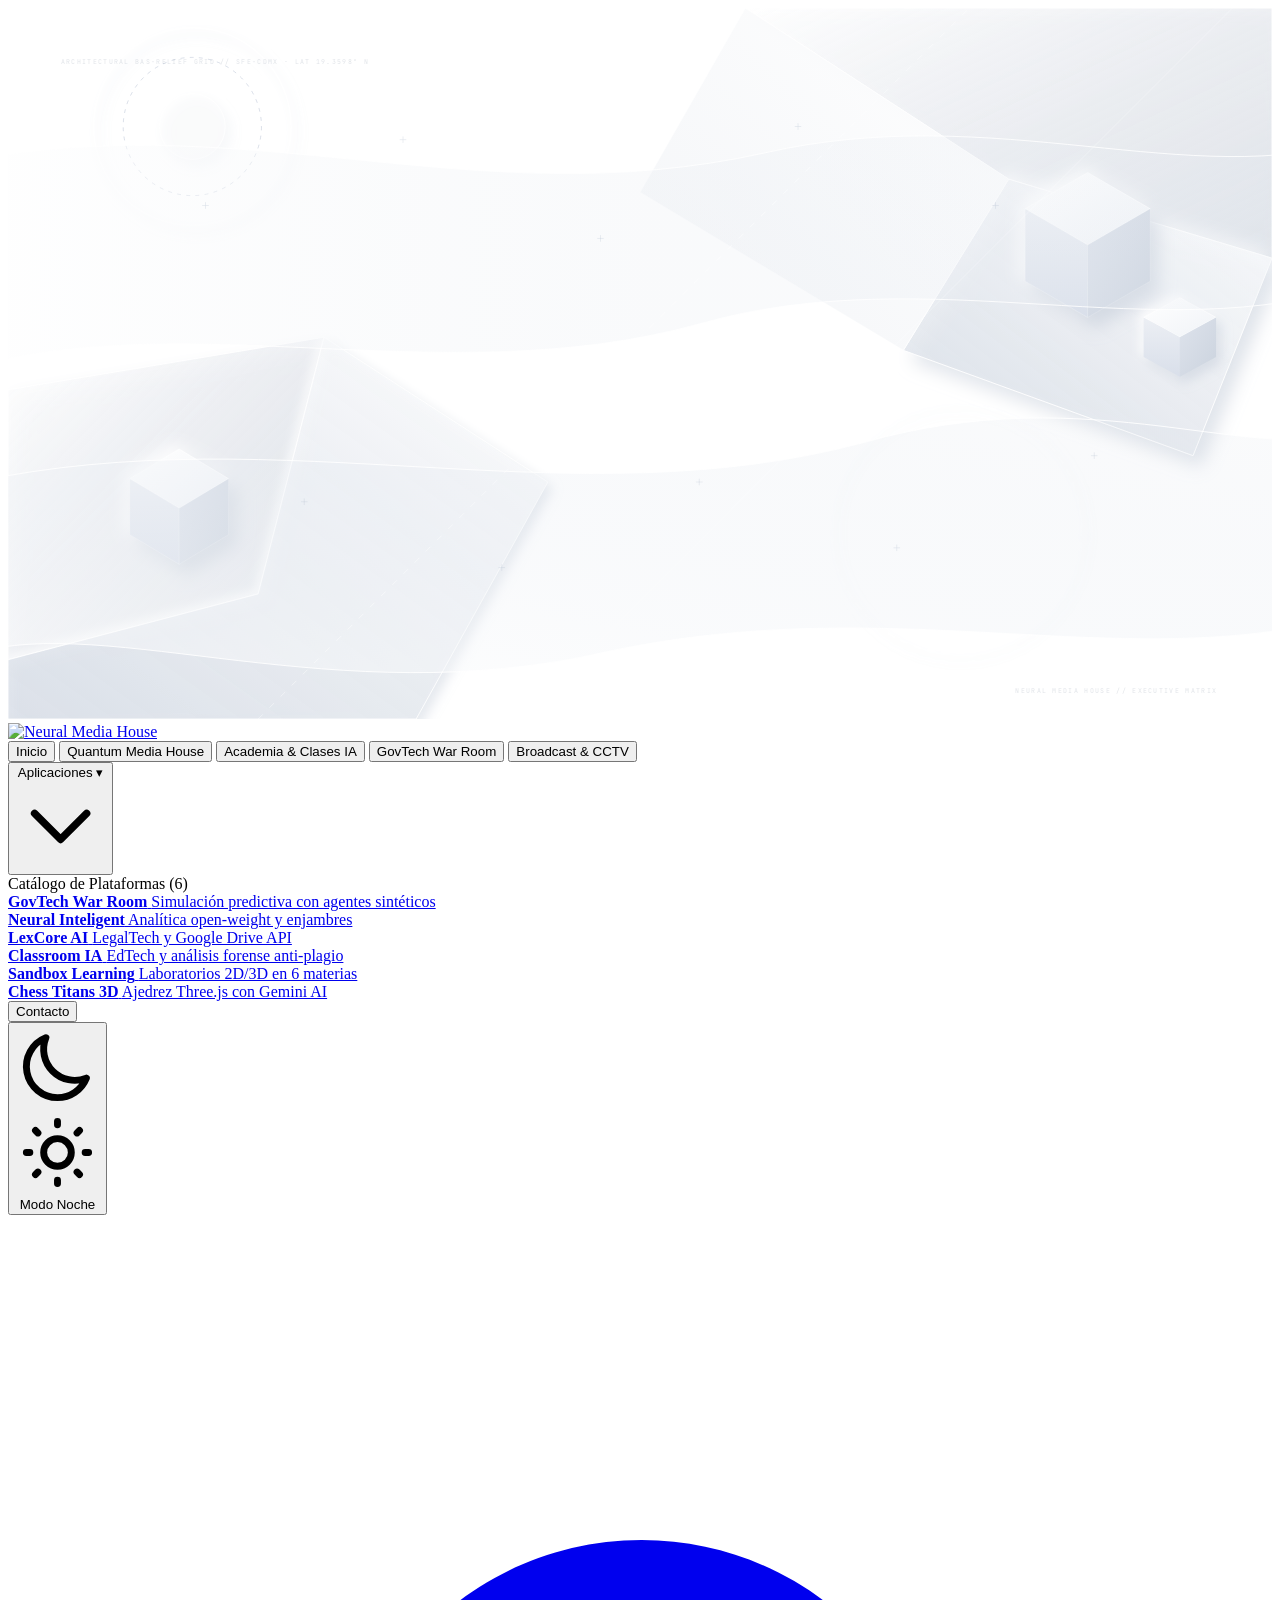
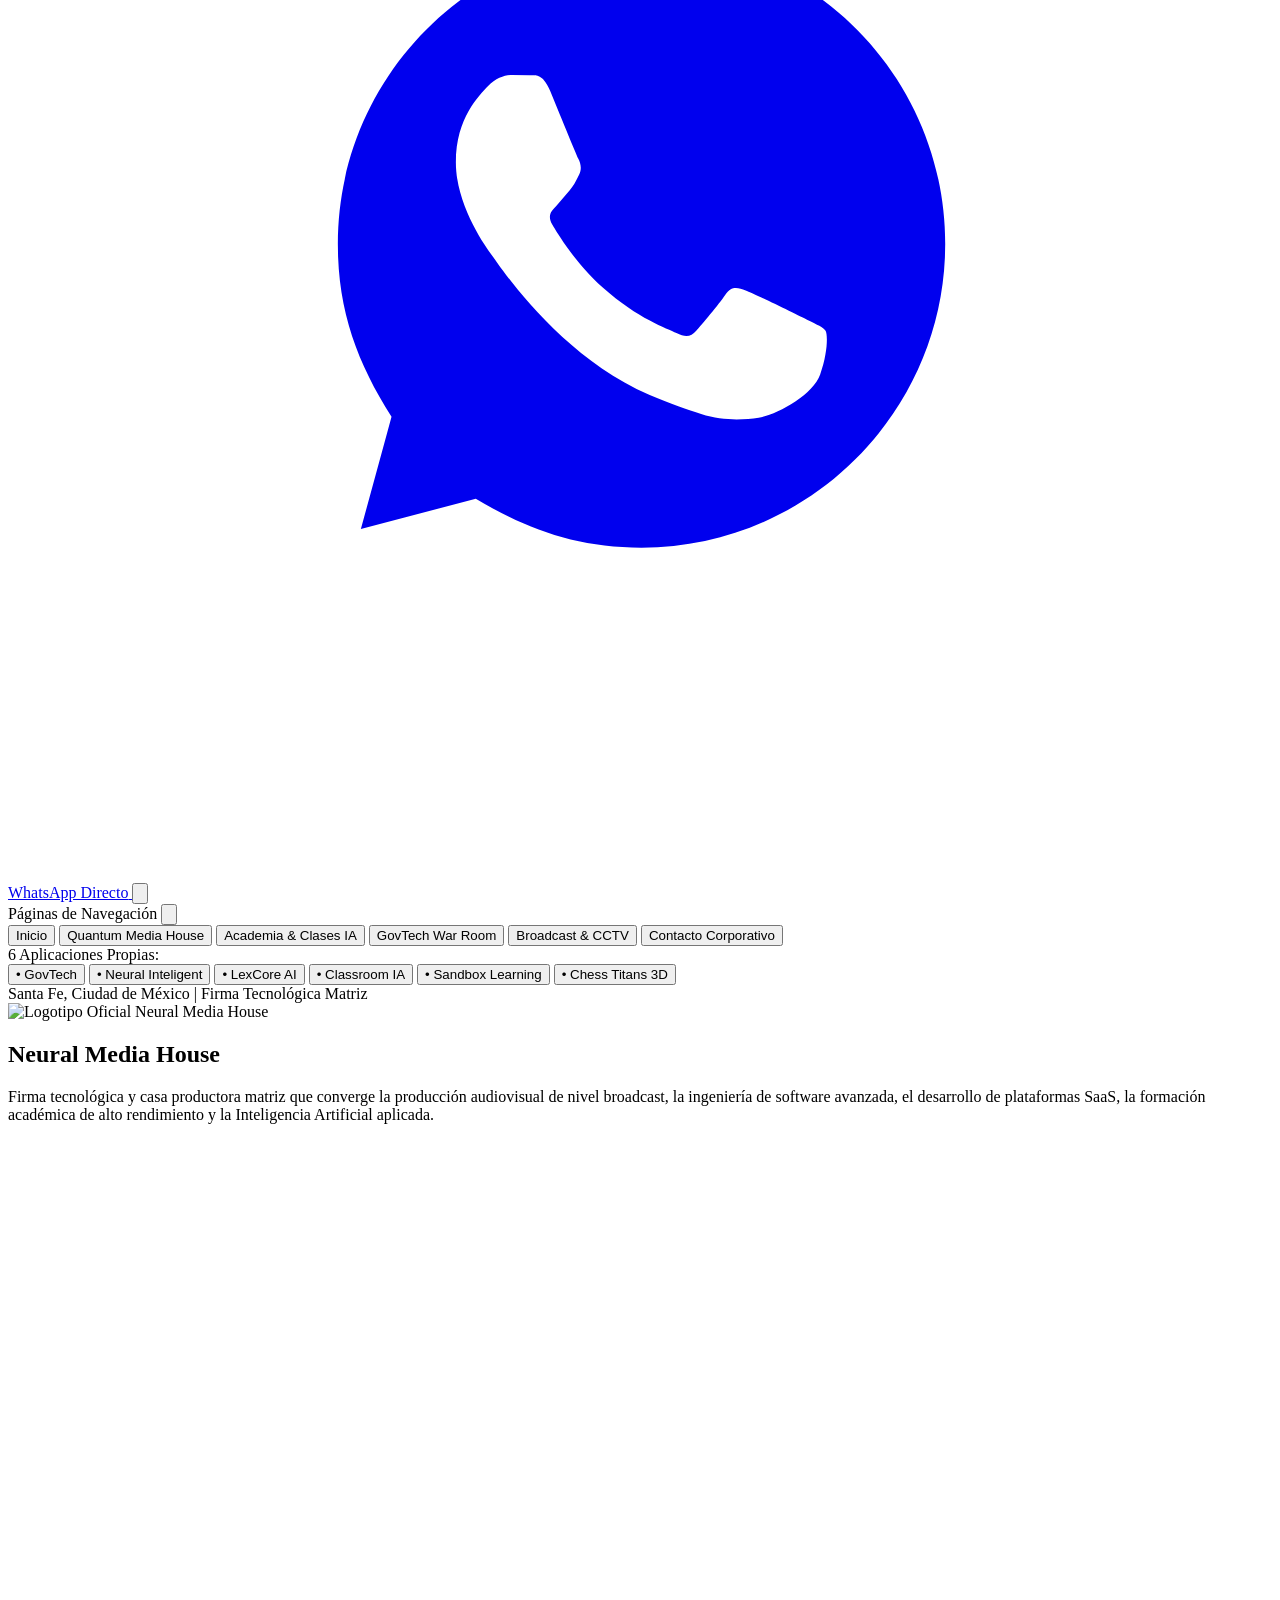
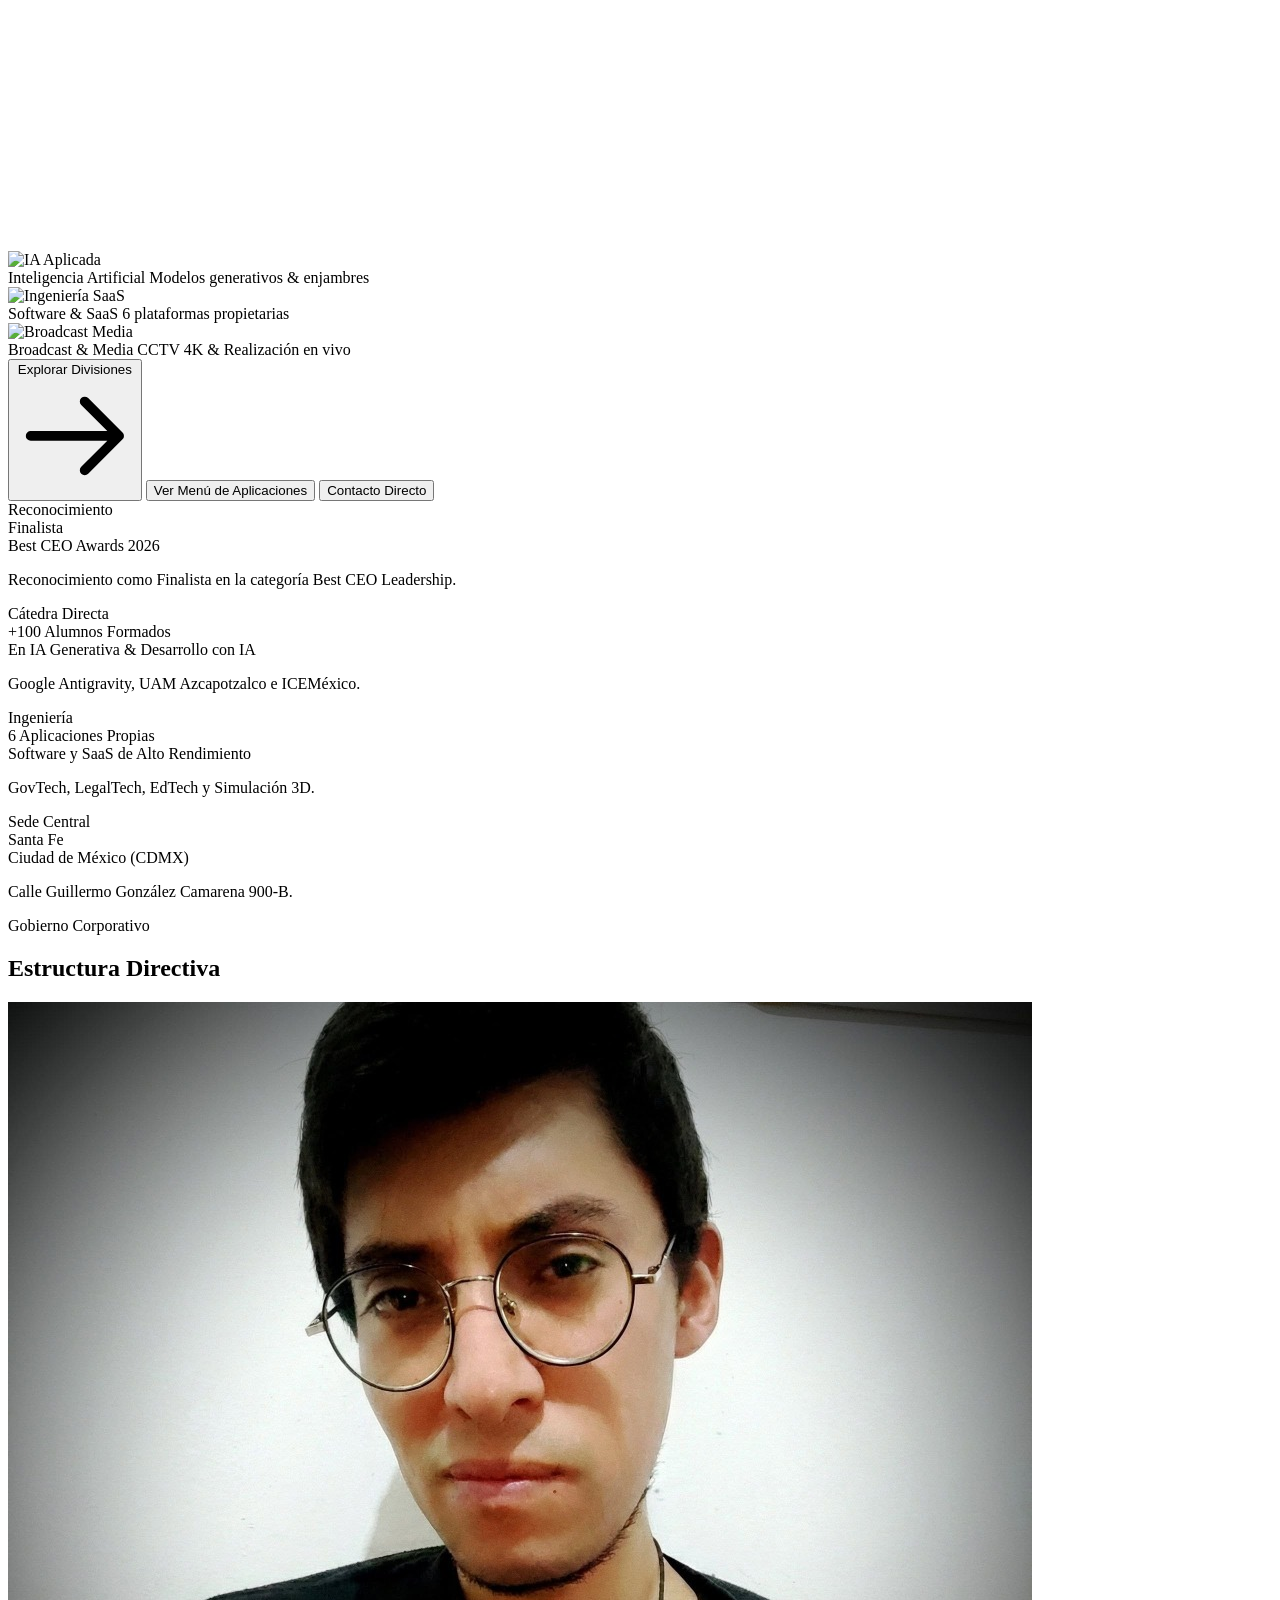
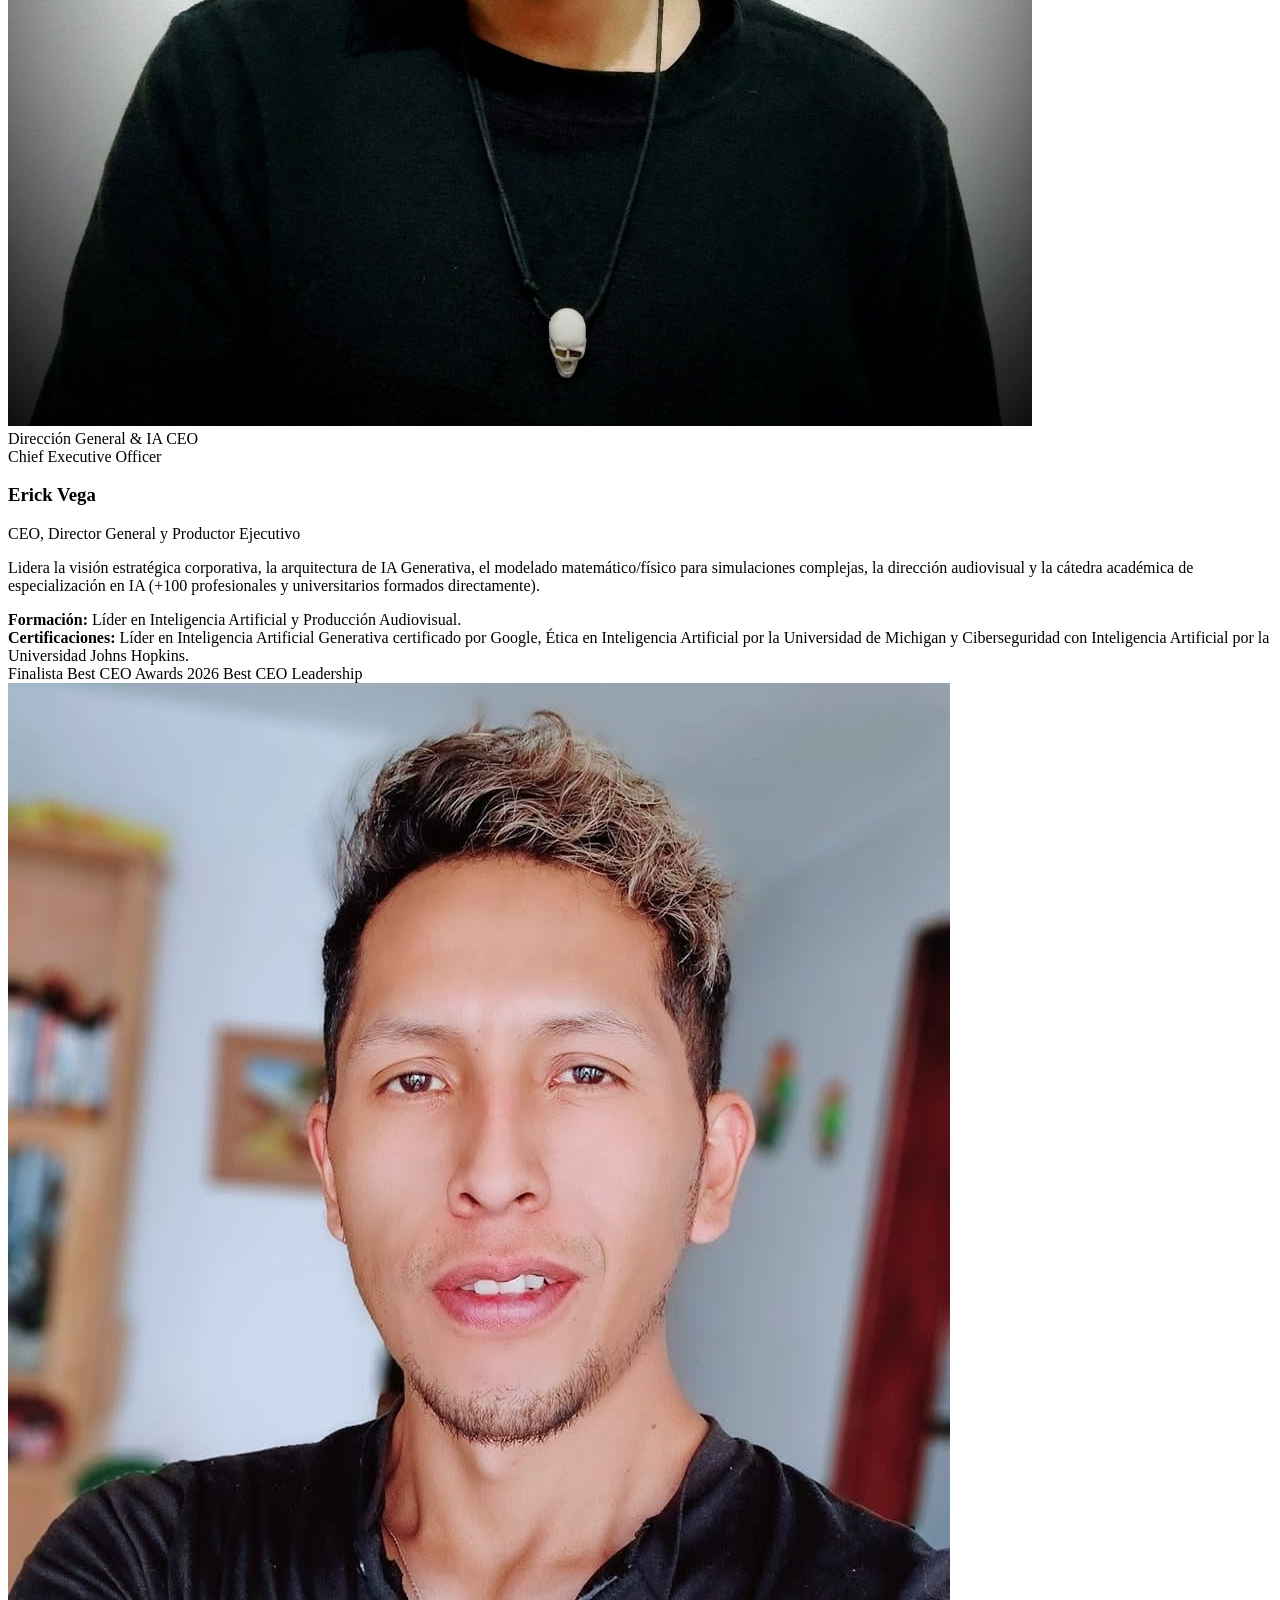
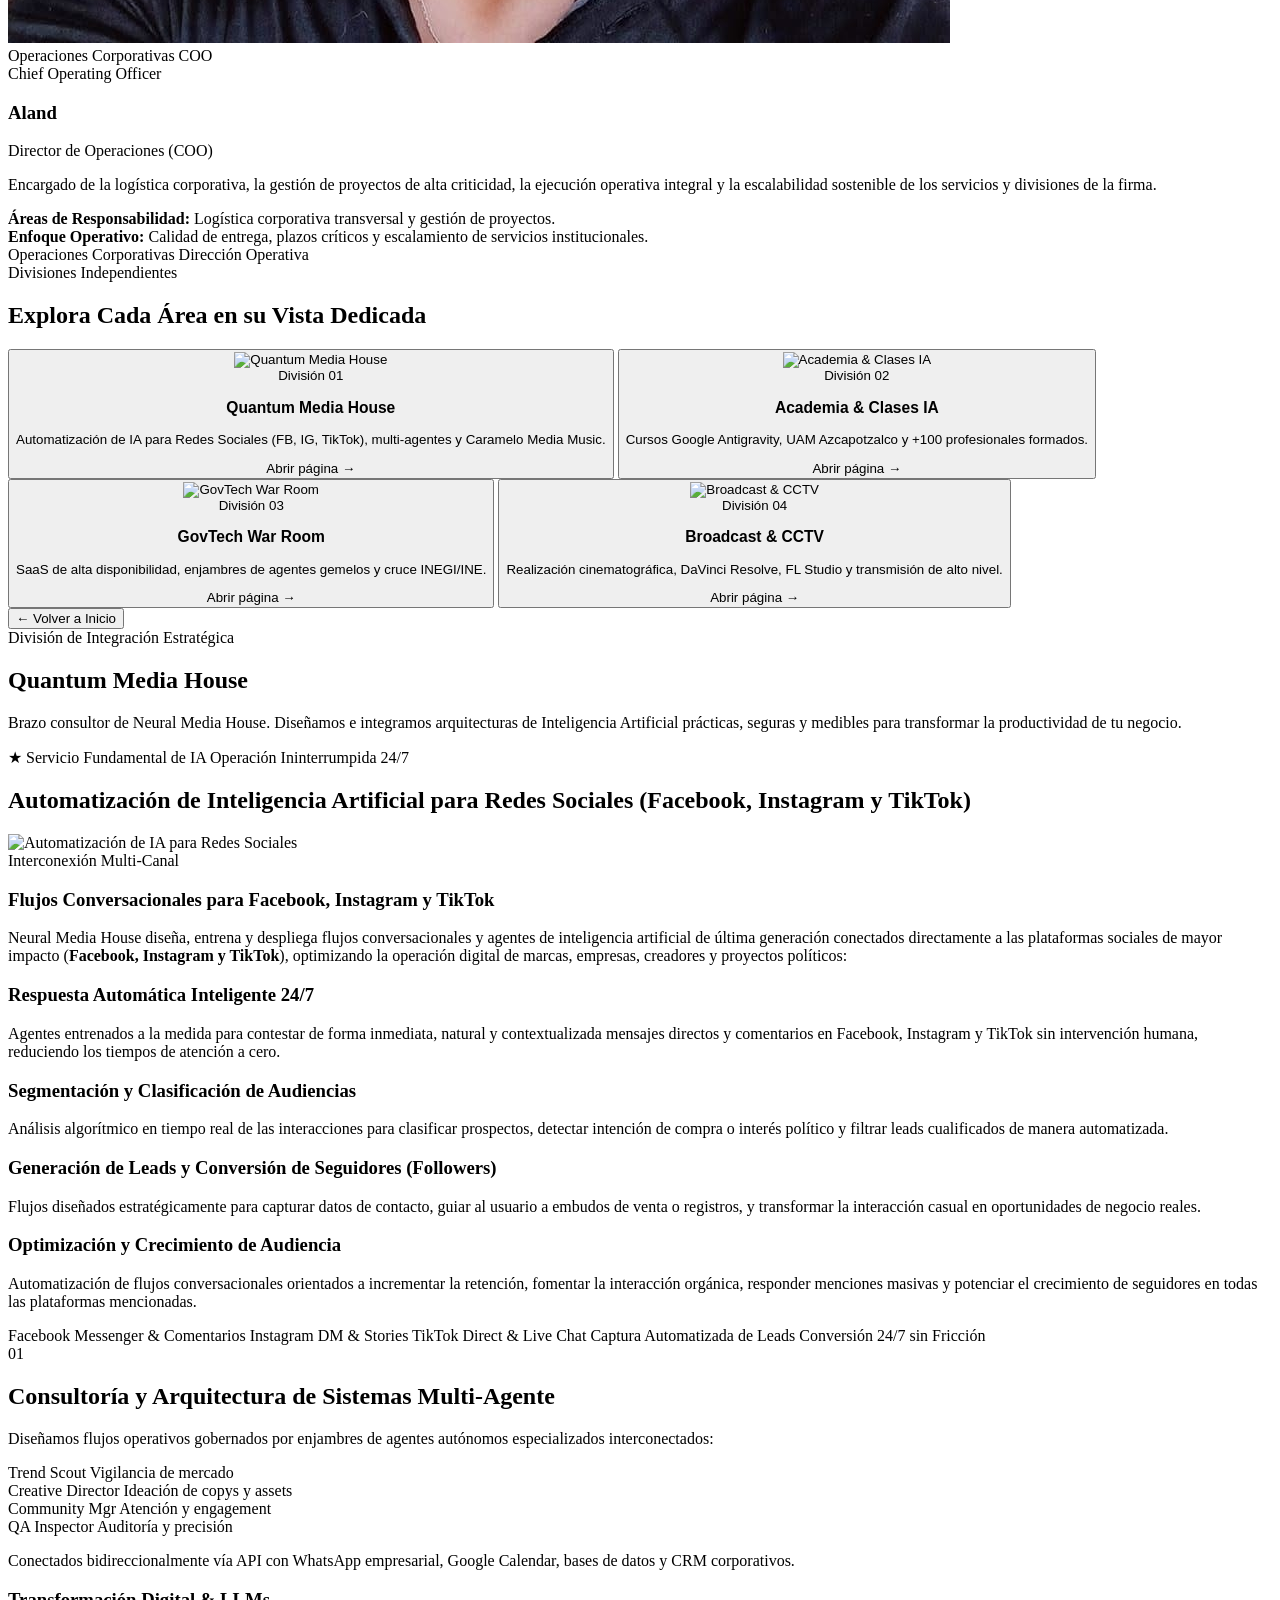
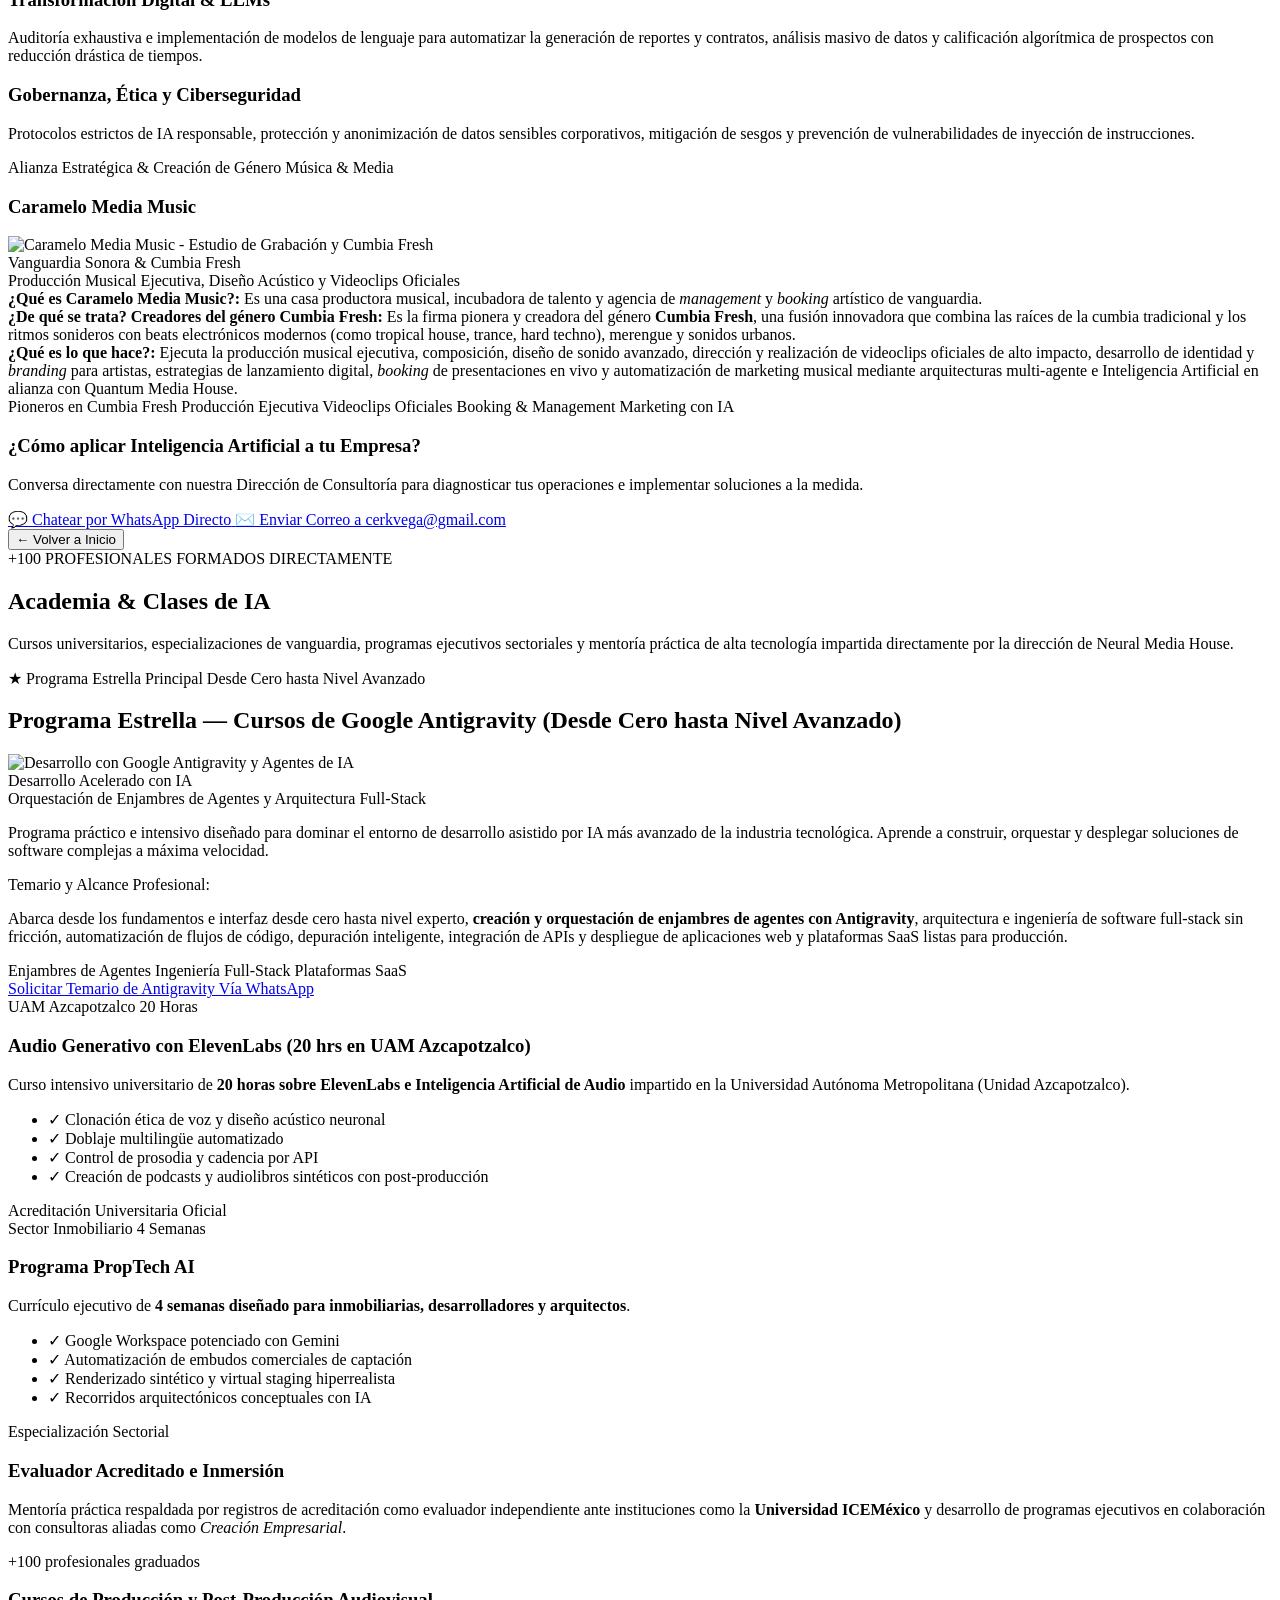
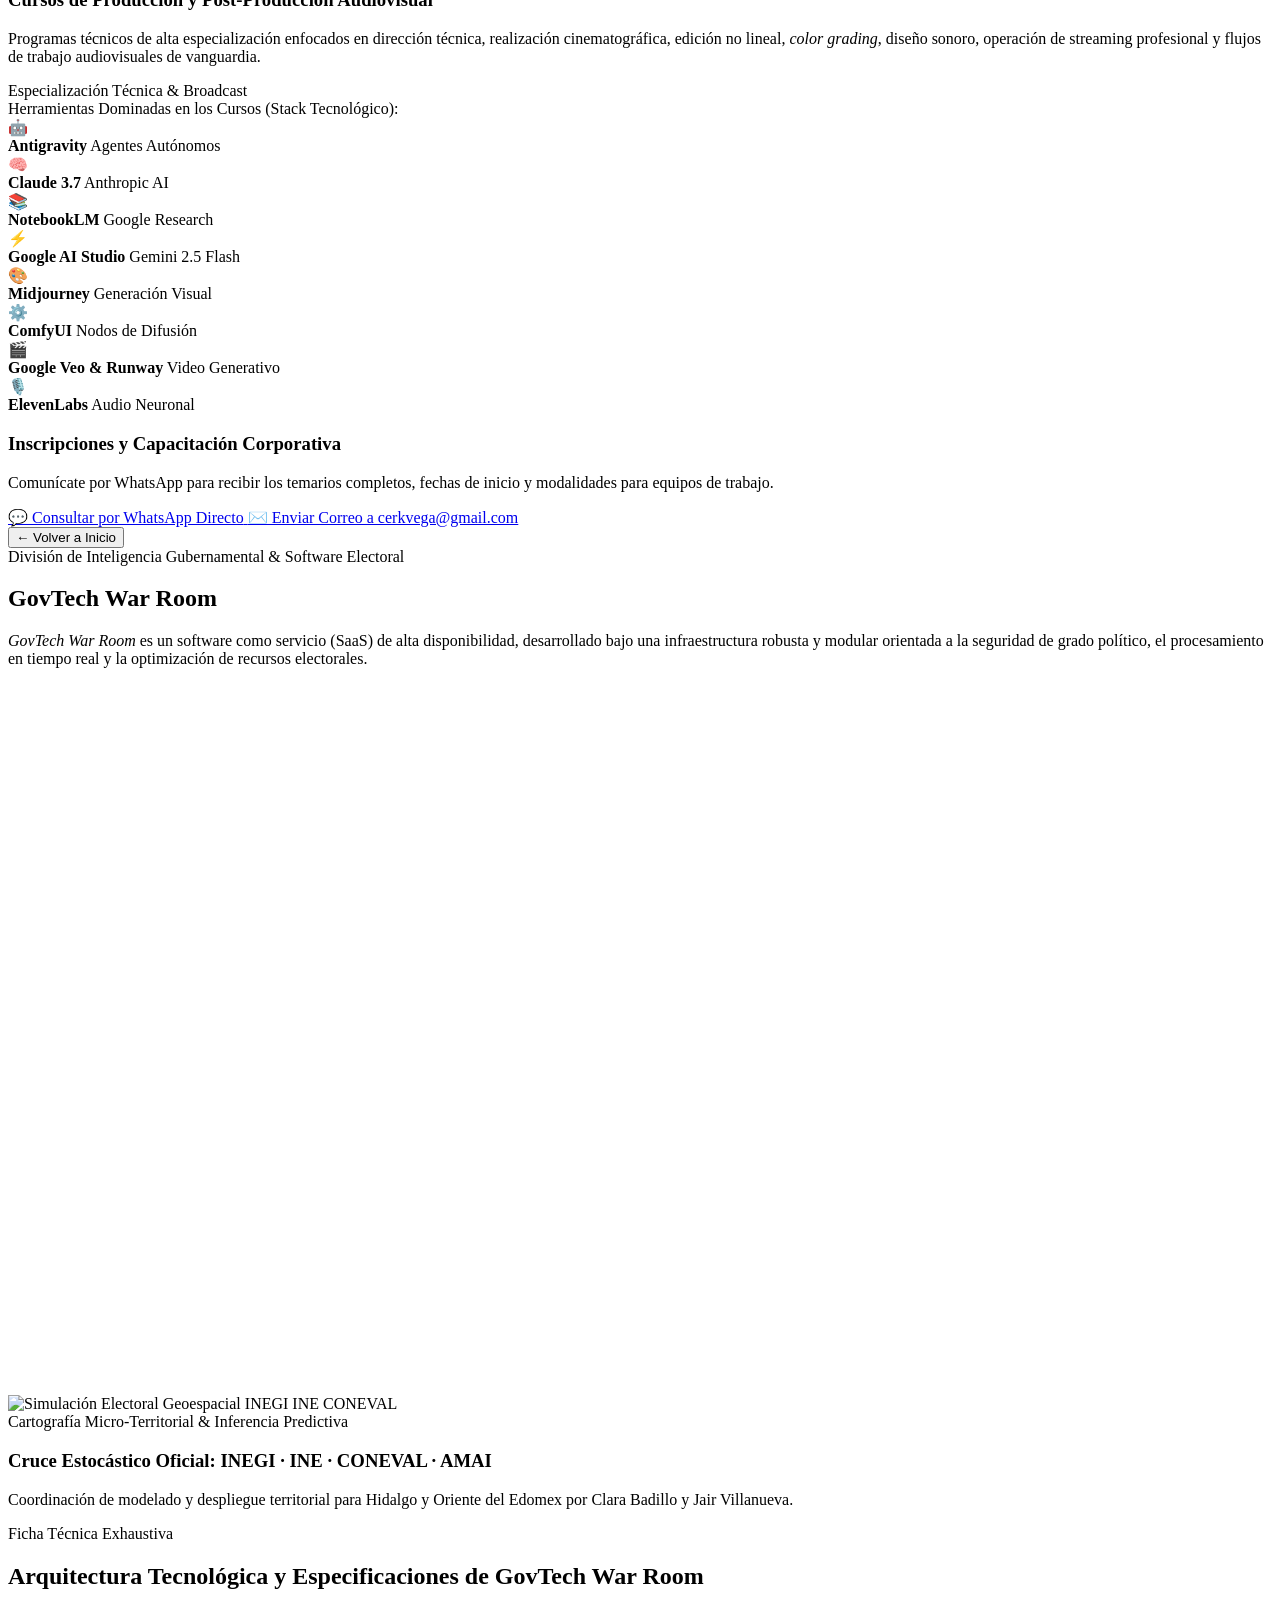
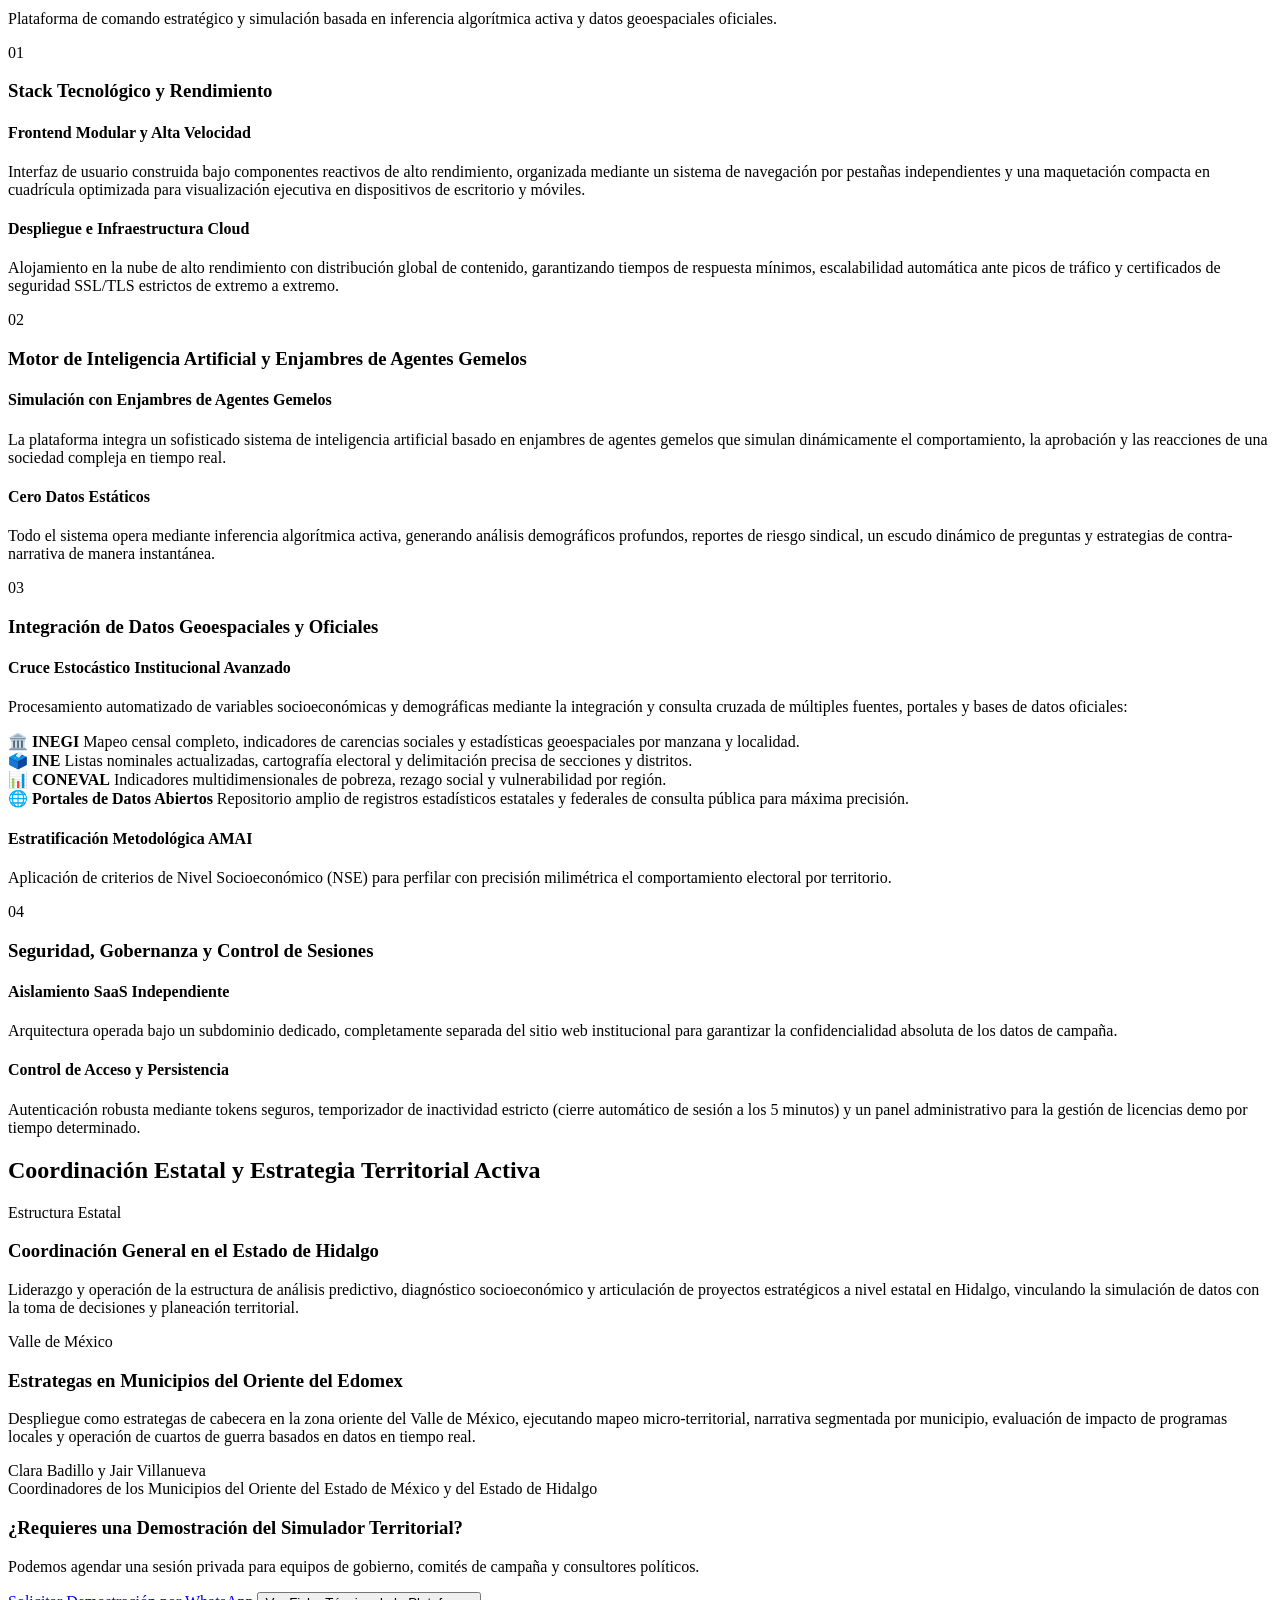
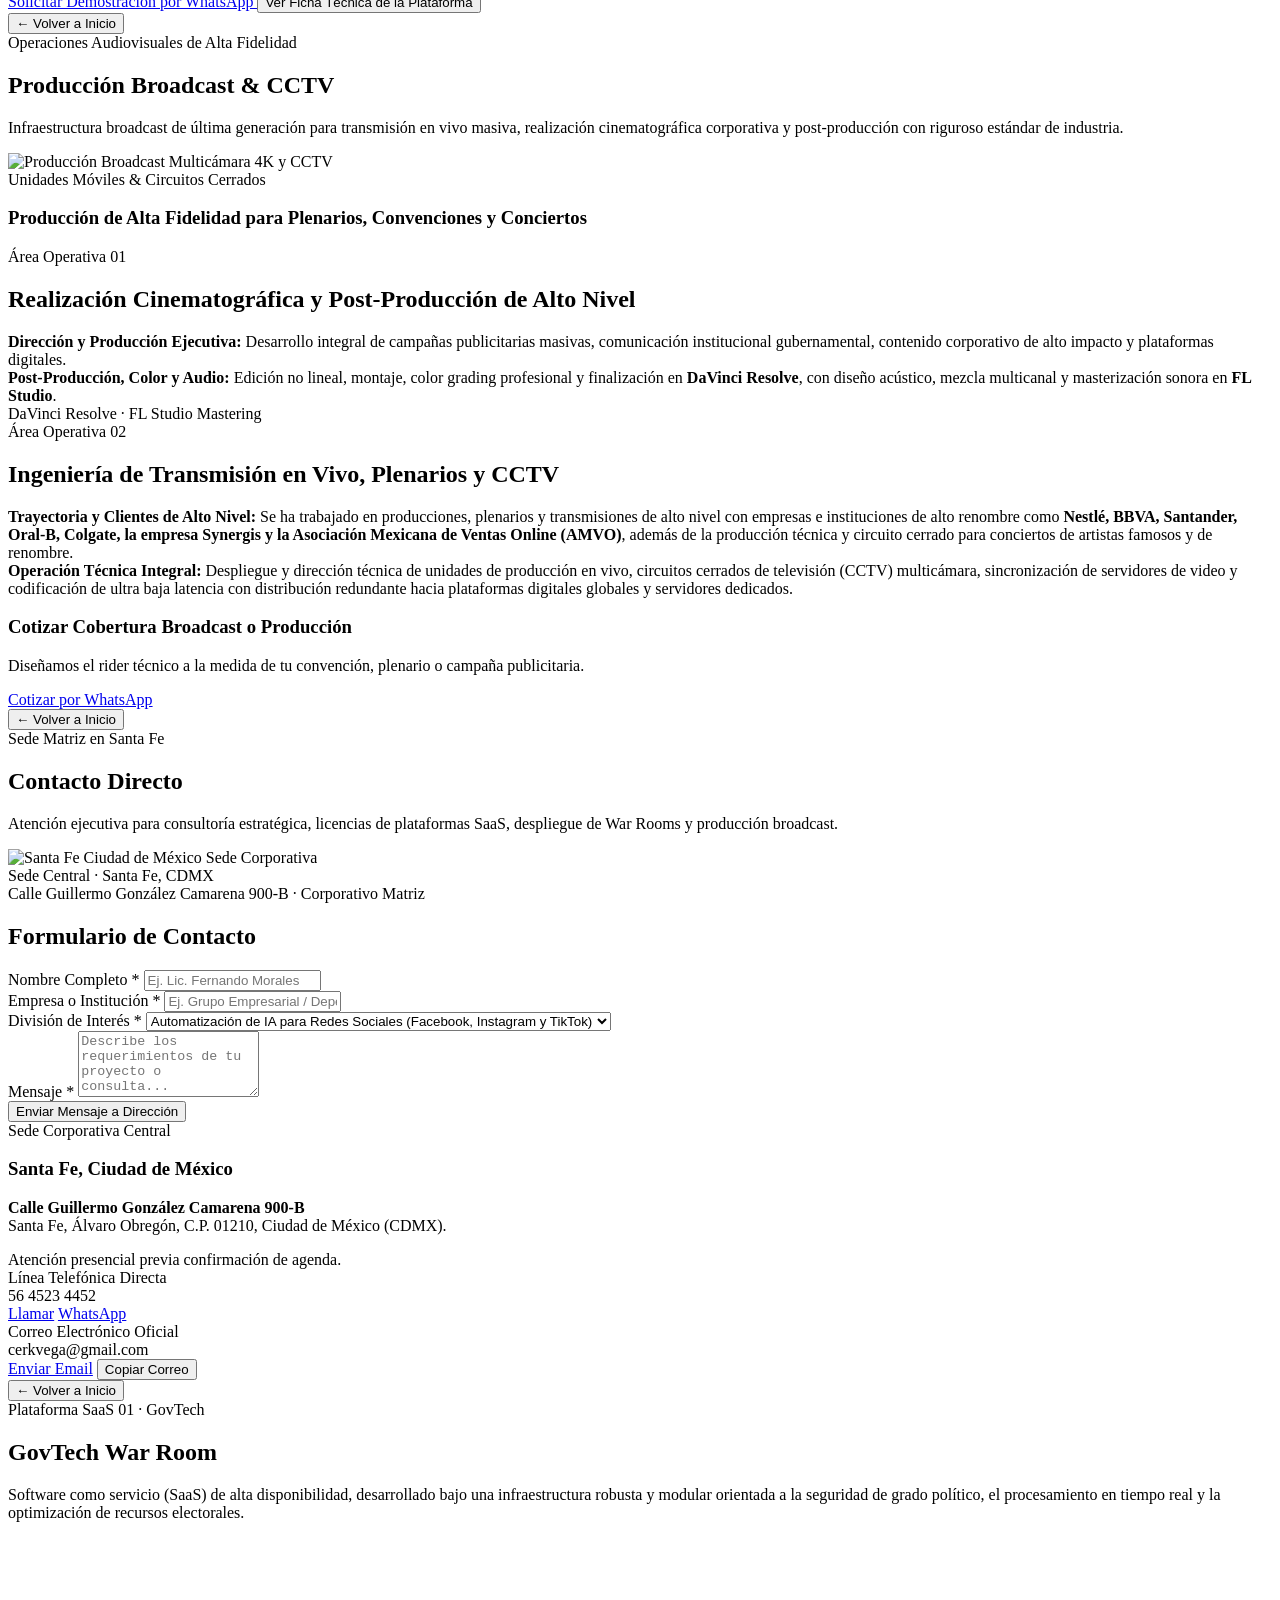
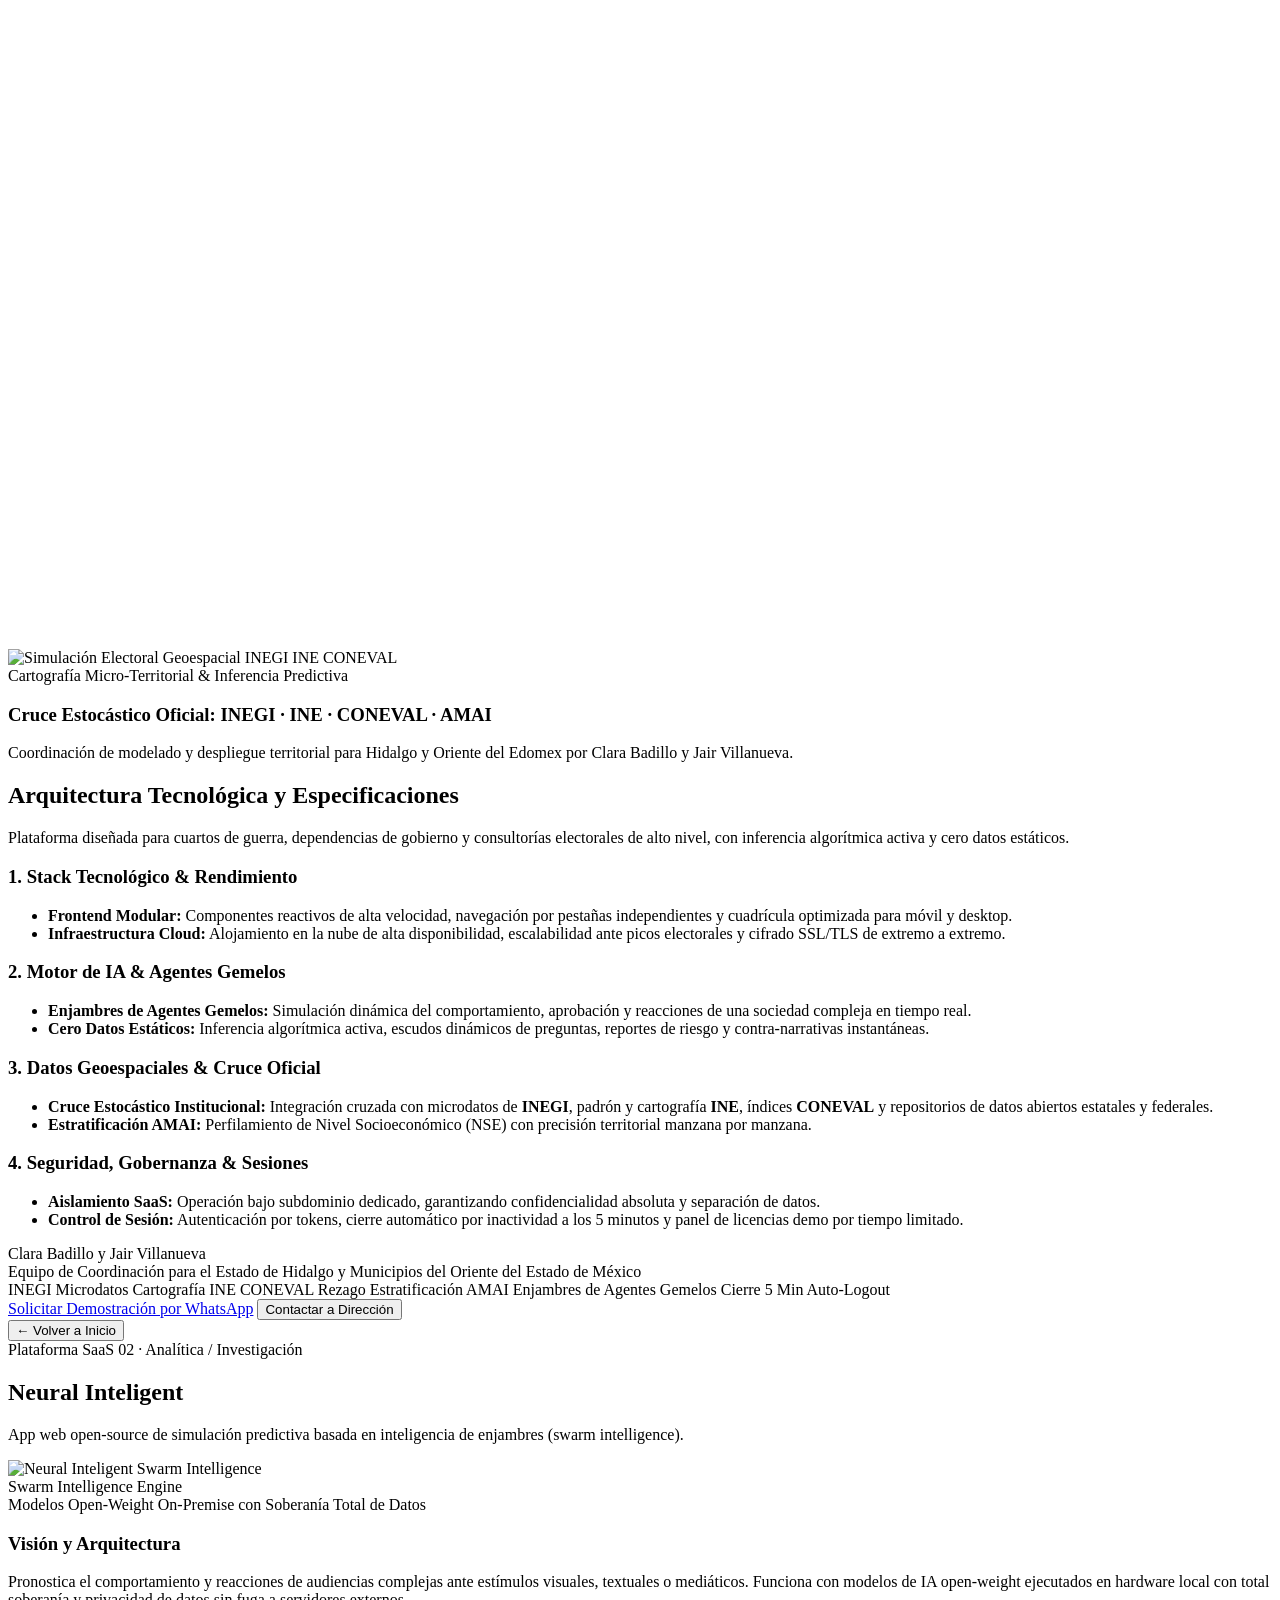
==== commit f84f8461: "feat(ui): add real executive photos for Erick Vega & Aland and expand visual cards" ====
--- a/index.html
+++ b/index.html
@@ -518,9 +518,9 @@
           <!-- Erick Vega -->
           <div class="clean-card p-8 flex flex-col justify-between">
             <div>
-              <div class="relative w-full h-44 mb-6 rounded-xl overflow-hidden border border-slate-200 dark:border-slate-700 bg-slate-900 shadow-sm">
-                <img src="https://images.unsplash.com/photo-1507679799987-c73779587ccf?auto=format&fit=crop&w=800&q=80" alt="Erick Vega - CEO & Executive Director" class="w-full h-full object-cover object-top opacity-90 transition-transform duration-500 hover:scale-105">
-                <div class="absolute inset-0 bg-gradient-to-t from-slate-950 via-slate-950/40 to-transparent"></div>
+              <div class="relative w-full h-64 sm:h-72 mb-6 rounded-2xl overflow-hidden border border-slate-200 dark:border-slate-700 bg-slate-900 shadow-md">
+                <img src="assets/erick.jpg" alt="Erick Vega - CEO & Executive Director" class="w-full h-full object-cover object-center opacity-95 transition-transform duration-500 hover:scale-105">
+                <div class="absolute inset-0 bg-gradient-to-t from-slate-950 via-slate-950/25 to-transparent"></div>
                 <div class="absolute bottom-3 left-4 right-4 flex items-center justify-between text-white">
                   <span class="text-xs font-mono-clean font-semibold uppercase tracking-wider text-blue-300">Dirección General & IA</span>
                   <span class="px-2 py-0.5 rounded text-[10px] font-mono-clean bg-blue-500/30 text-blue-200 border border-blue-400/40 font-bold">CEO</span>
@@ -549,9 +549,9 @@
           <!-- Aland -->
           <div class="clean-card p-8 flex flex-col justify-between">
             <div>
-              <div class="relative w-full h-44 mb-6 rounded-xl overflow-hidden border border-slate-200 dark:border-slate-700 bg-slate-900 shadow-sm">
-                <img src="https://images.unsplash.com/photo-1519085360753-af0119f7cbe7?auto=format&fit=crop&w=800&q=80" alt="Aland - COO & Operations Director" class="w-full h-full object-cover object-top opacity-90 transition-transform duration-500 hover:scale-105">
-                <div class="absolute inset-0 bg-gradient-to-t from-slate-950 via-slate-950/40 to-transparent"></div>
+              <div class="relative w-full h-64 sm:h-72 mb-6 rounded-2xl overflow-hidden border border-slate-200 dark:border-slate-700 bg-slate-900 shadow-md">
+                <img src="assets/aland.jpg" alt="Aland - COO & Operations Director" class="w-full h-full object-cover object-center opacity-95 transition-transform duration-500 hover:scale-105">
+                <div class="absolute inset-0 bg-gradient-to-t from-slate-950 via-slate-950/25 to-transparent"></div>
                 <div class="absolute bottom-3 left-4 right-4 flex items-center justify-between text-white">
                   <span class="text-xs font-mono-clean font-semibold uppercase tracking-wider text-purple-300">Operaciones Corporativas</span>
                   <span class="px-2 py-0.5 rounded text-[10px] font-mono-clean bg-purple-500/30 text-purple-200 border border-purple-400/40 font-bold">COO</span>
@@ -587,32 +587,44 @@
         </div>
 
         <div class="grid grid-cols-1 sm:grid-cols-2 lg:grid-cols-4 gap-6">
-          <button data-view="quantum" class="clean-card p-6 text-left group hover:border-blue-400">
-            <span class="text-2xl block mb-2">🧠</span>
+          <button data-view="quantum" class="clean-card p-5 text-left group hover:border-blue-400">
+            <div class="w-full h-32 rounded-lg overflow-hidden mb-3.5 bg-slate-100 dark:bg-slate-800">
+              <img src="https://images.unsplash.com/photo-1618005182384-a83a8bd57fbe?auto=format&fit=crop&w=400&q=80" alt="Quantum Media House" class="w-full h-full object-cover group-hover:scale-105 transition-transform duration-300">
+            </div>
+            <span class="text-xs font-mono-clean text-blue-600 font-bold uppercase block mb-1">División 01</span>
             <h3 class="text-base font-bold text-slate-900 group-hover:text-blue-600 transition-colors">Quantum Media House</h3>
             <p class="text-xs text-slate-500 mt-1">Automatización de IA para Redes Sociales (FB, IG, TikTok), multi-agentes y Caramelo Media Music.</p>
-            <span class="text-xs font-semibold text-blue-600 mt-4 block">Abrir página &rarr;</span>
+            <span class="text-xs font-semibold text-blue-600 mt-3 block">Abrir página &rarr;</span>
           </button>
 
-          <button data-view="academia" class="clean-card p-6 text-left group hover:border-blue-400">
-            <span class="text-2xl block mb-2">🎓</span>
+          <button data-view="academia" class="clean-card p-5 text-left group hover:border-blue-400">
+            <div class="w-full h-32 rounded-lg overflow-hidden mb-3.5 bg-slate-100 dark:bg-slate-800">
+              <img src="https://images.unsplash.com/photo-1555066931-4365d14bab8c?auto=format&fit=crop&w=400&q=80" alt="Academia & Clases IA" class="w-full h-full object-cover group-hover:scale-105 transition-transform duration-300">
+            </div>
+            <span class="text-xs font-mono-clean text-emerald-600 font-bold uppercase block mb-1">División 02</span>
             <h3 class="text-base font-bold text-slate-900 group-hover:text-blue-600 transition-colors">Academia & Clases IA</h3>
             <p class="text-xs text-slate-500 mt-1">Cursos Google Antigravity, UAM Azcapotzalco y +100 profesionales formados.</p>
-            <span class="text-xs font-semibold text-blue-600 mt-4 block">Abrir página &rarr;</span>
+            <span class="text-xs font-semibold text-blue-600 mt-3 block">Abrir página &rarr;</span>
           </button>
 
-          <button data-view="govtech" class="clean-card p-6 text-left group hover:border-blue-400">
-            <span class="text-2xl block mb-2">🏛️</span>
+          <button data-view="govtech" class="clean-card p-5 text-left group hover:border-blue-400">
+            <div class="w-full h-32 rounded-lg overflow-hidden mb-3.5 bg-slate-100 dark:bg-slate-800">
+              <img src="https://images.unsplash.com/photo-1524661135-423995f22d0b?auto=format&fit=crop&w=400&q=80" alt="GovTech War Room" class="w-full h-full object-cover group-hover:scale-105 transition-transform duration-300">
+            </div>
+            <span class="text-xs font-mono-clean text-red-600 font-bold uppercase block mb-1">División 03</span>
             <h3 class="text-base font-bold text-slate-900 group-hover:text-blue-600 transition-colors">GovTech War Room</h3>
             <p class="text-xs text-slate-500 mt-1">SaaS de alta disponibilidad, enjambres de agentes gemelos y cruce INEGI/INE.</p>
-            <span class="text-xs font-semibold text-blue-600 mt-4 block">Abrir página &rarr;</span>
+            <span class="text-xs font-semibold text-blue-600 mt-3 block">Abrir página &rarr;</span>
           </button>
 
-          <button data-view="broadcast" class="clean-card p-6 text-left group hover:border-blue-400">
-            <span class="text-2xl block mb-2">🎥</span>
+          <button data-view="broadcast" class="clean-card p-5 text-left group hover:border-blue-400">
+            <div class="w-full h-32 rounded-lg overflow-hidden mb-3.5 bg-slate-100 dark:bg-slate-800">
+              <img src="https://images.unsplash.com/photo-1574717024653-61fd2cf4d44d?auto=format&fit=crop&w=400&q=80" alt="Broadcast & CCTV" class="w-full h-full object-cover group-hover:scale-105 transition-transform duration-300">
+            </div>
+            <span class="text-xs font-mono-clean text-purple-600 font-bold uppercase block mb-1">División 04</span>
             <h3 class="text-base font-bold text-slate-900 group-hover:text-blue-600 transition-colors">Broadcast & CCTV</h3>
             <p class="text-xs text-slate-500 mt-1">Realización cinematográfica, DaVinci Resolve, FL Studio y transmisión de alto nivel.</p>
-            <span class="text-xs font-semibold text-blue-600 mt-4 block">Abrir página &rarr;</span>
+            <span class="text-xs font-semibold text-blue-600 mt-3 block">Abrir página &rarr;</span>
           </button>
         </div>
       </div>
@@ -1436,9 +1448,20 @@
         <h1 class="text-3xl sm:text-5xl font-extrabold font-heading text-[#111827] tracking-tight mb-4">
           Contacto Directo
         </h1>
-        <p class="text-lg text-slate-600 leading-relaxed max-w-3xl">
+        <p class="text-lg text-slate-600 leading-relaxed max-w-3xl mb-8">
           Atención ejecutiva para consultoría estratégica, licencias de plataformas SaaS, despliegue de War Rooms y producción broadcast.
         </p>
+
+        <!-- Soporte Visual: Sede Corporativa Santa Fe -->
+        <div class="relative w-full h-52 sm:h-60 rounded-2xl overflow-hidden border border-slate-200 dark:border-slate-800 shadow-md">
+          <img src="https://images.unsplash.com/photo-1486406146926-c627a92ad1ab?auto=format&fit=crop&w=1200&q=80" alt="Santa Fe Ciudad de México Sede Corporativa" class="w-full h-full object-cover">
+          <div class="absolute inset-0 bg-gradient-to-t from-slate-950/90 via-slate-950/30 to-transparent flex items-end p-5">
+            <div>
+              <span class="text-xs font-mono-clean text-blue-300 uppercase tracking-widest font-bold">Sede Central · Santa Fe, CDMX</span>
+              <div class="text-base font-bold font-heading text-white">Calle Guillermo González Camarena 900-B · Corporativo Matriz</div>
+            </div>
+          </div>
+        </div>
       </div>
 
       <div class="grid grid-cols-1 lg:grid-cols-12 gap-8 items-start mb-16">
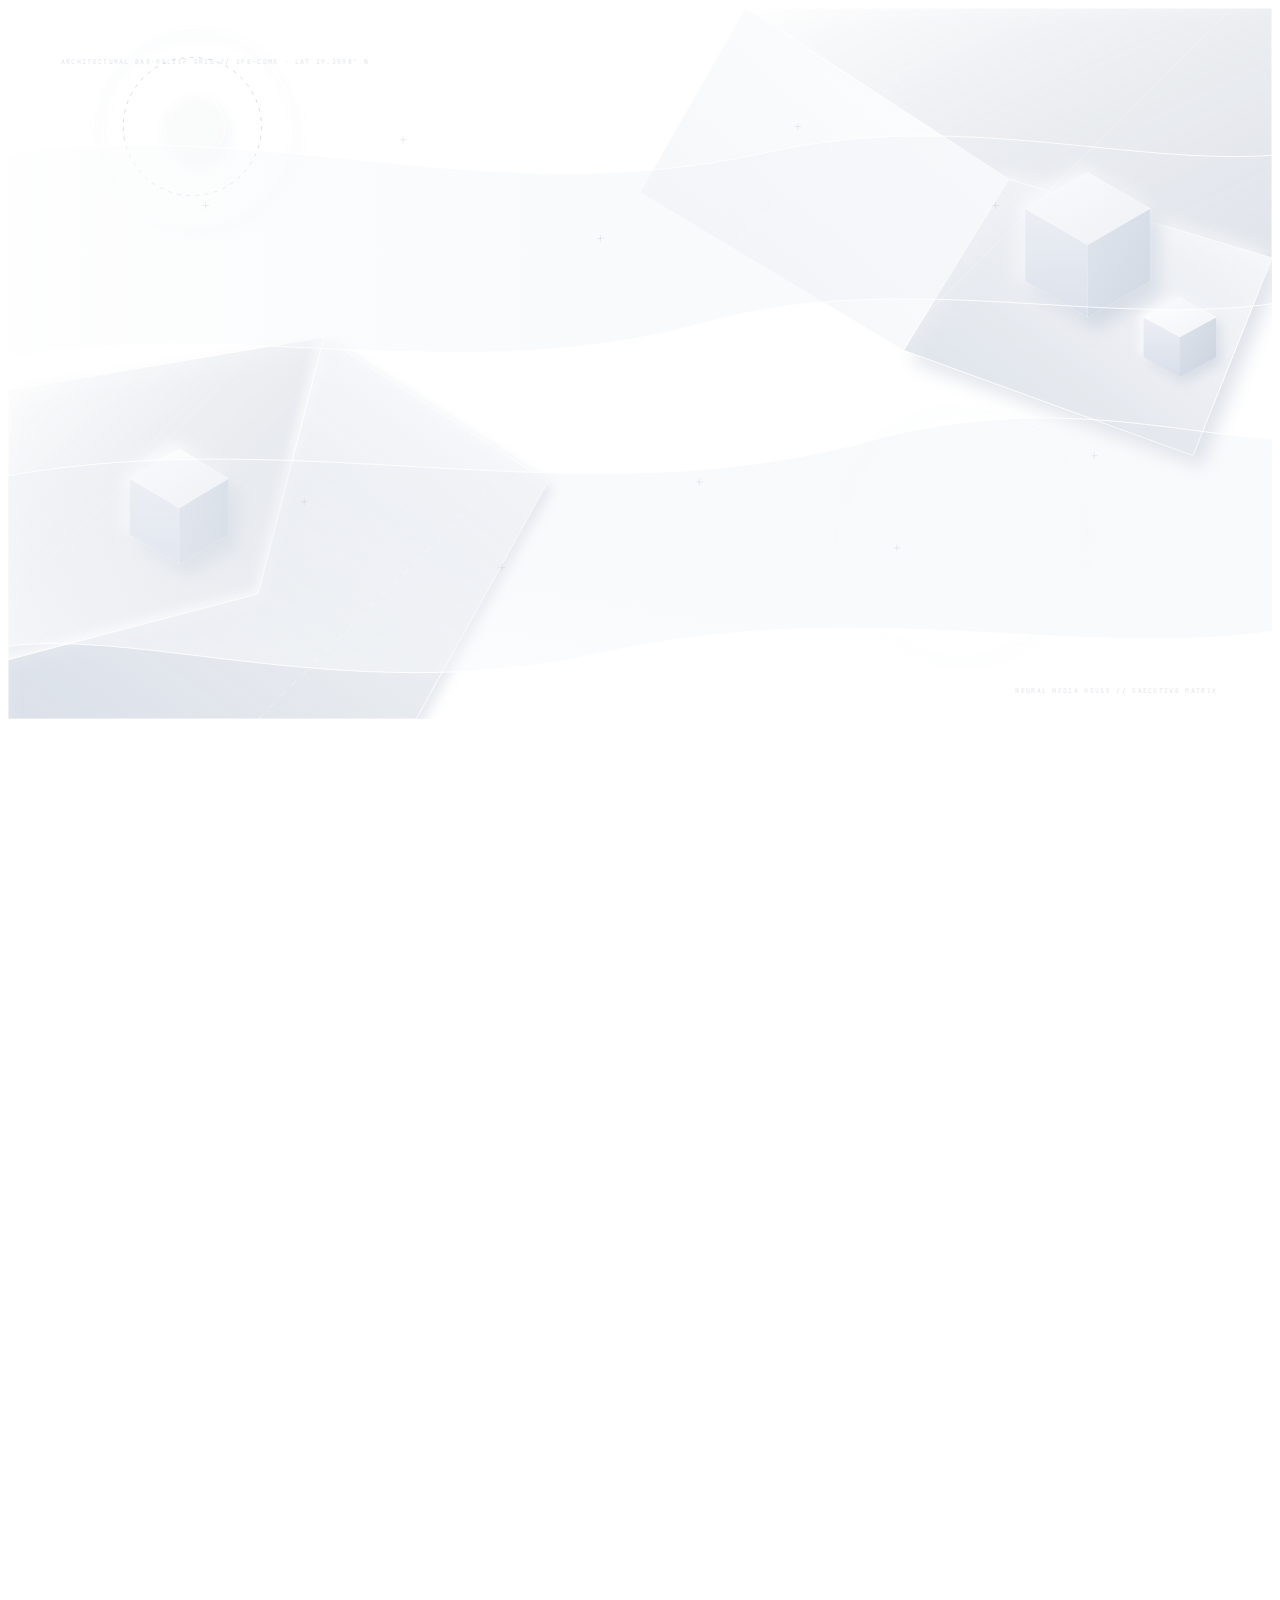
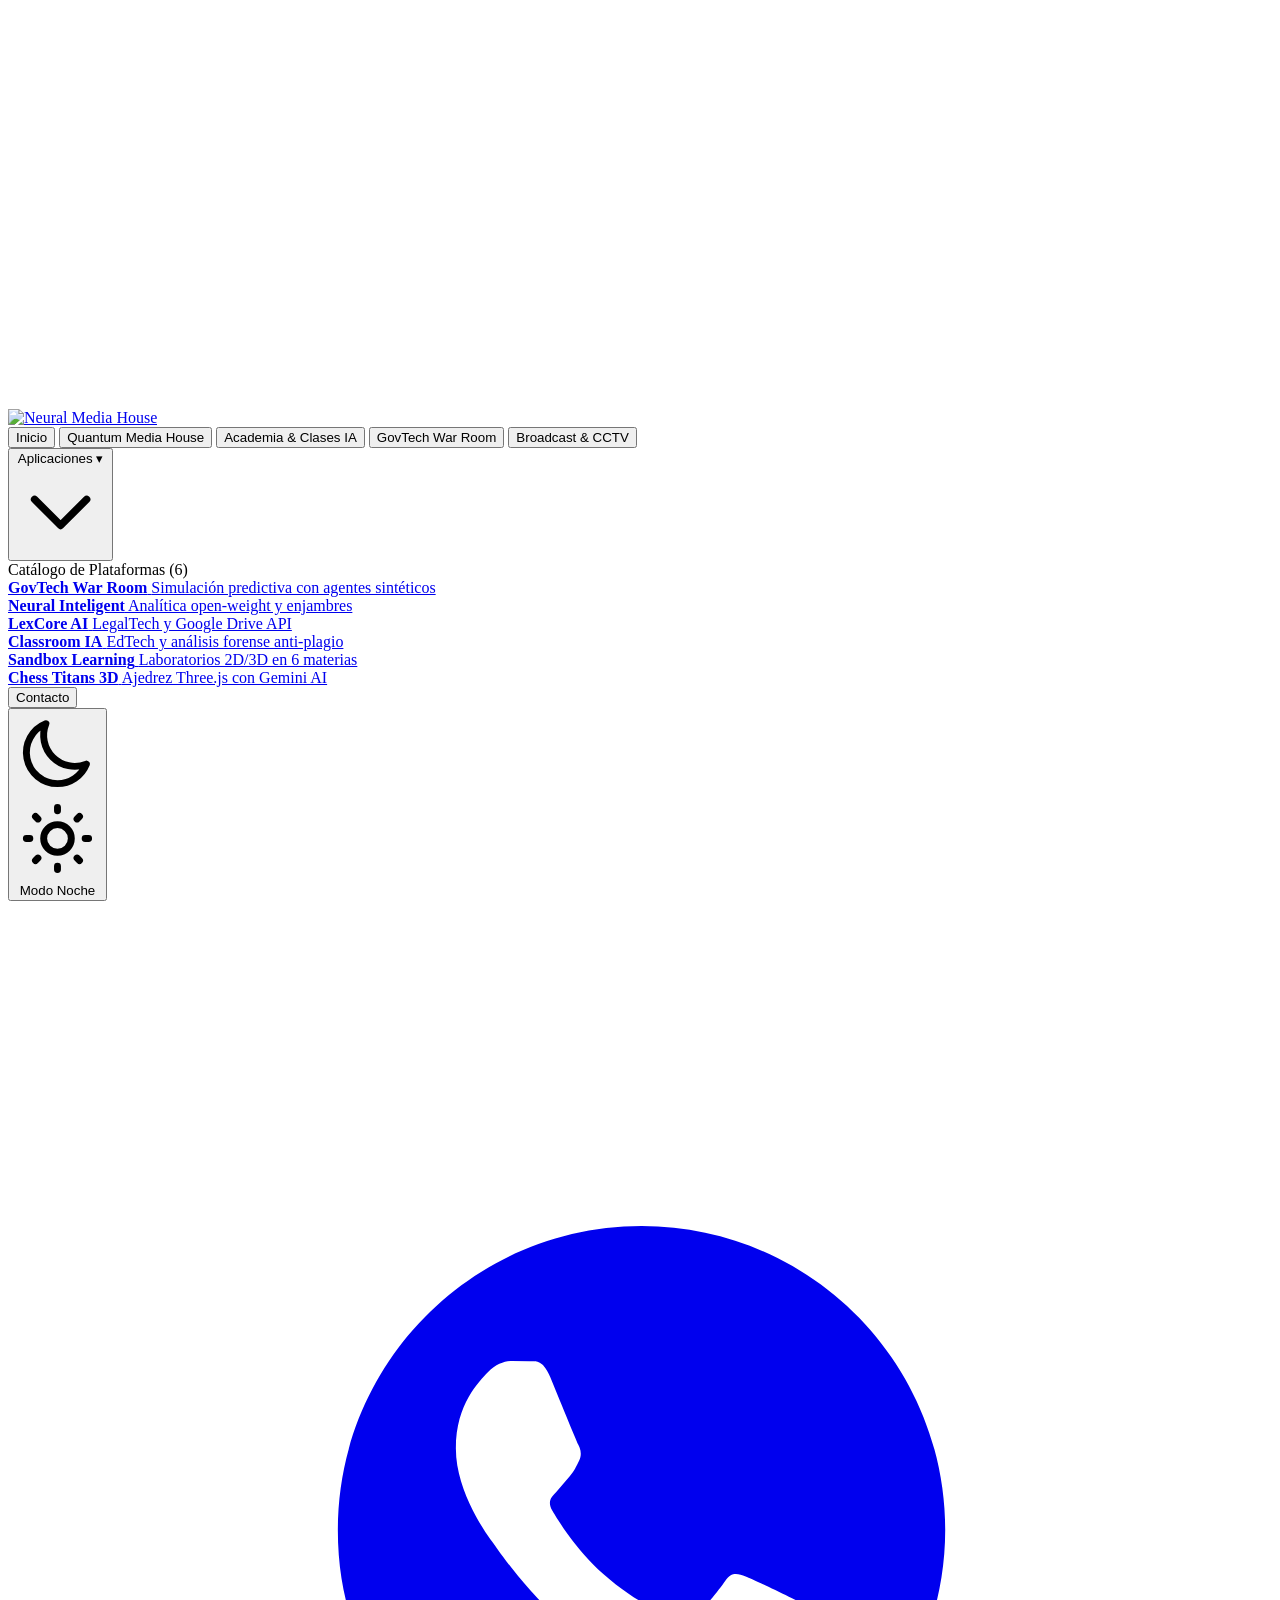
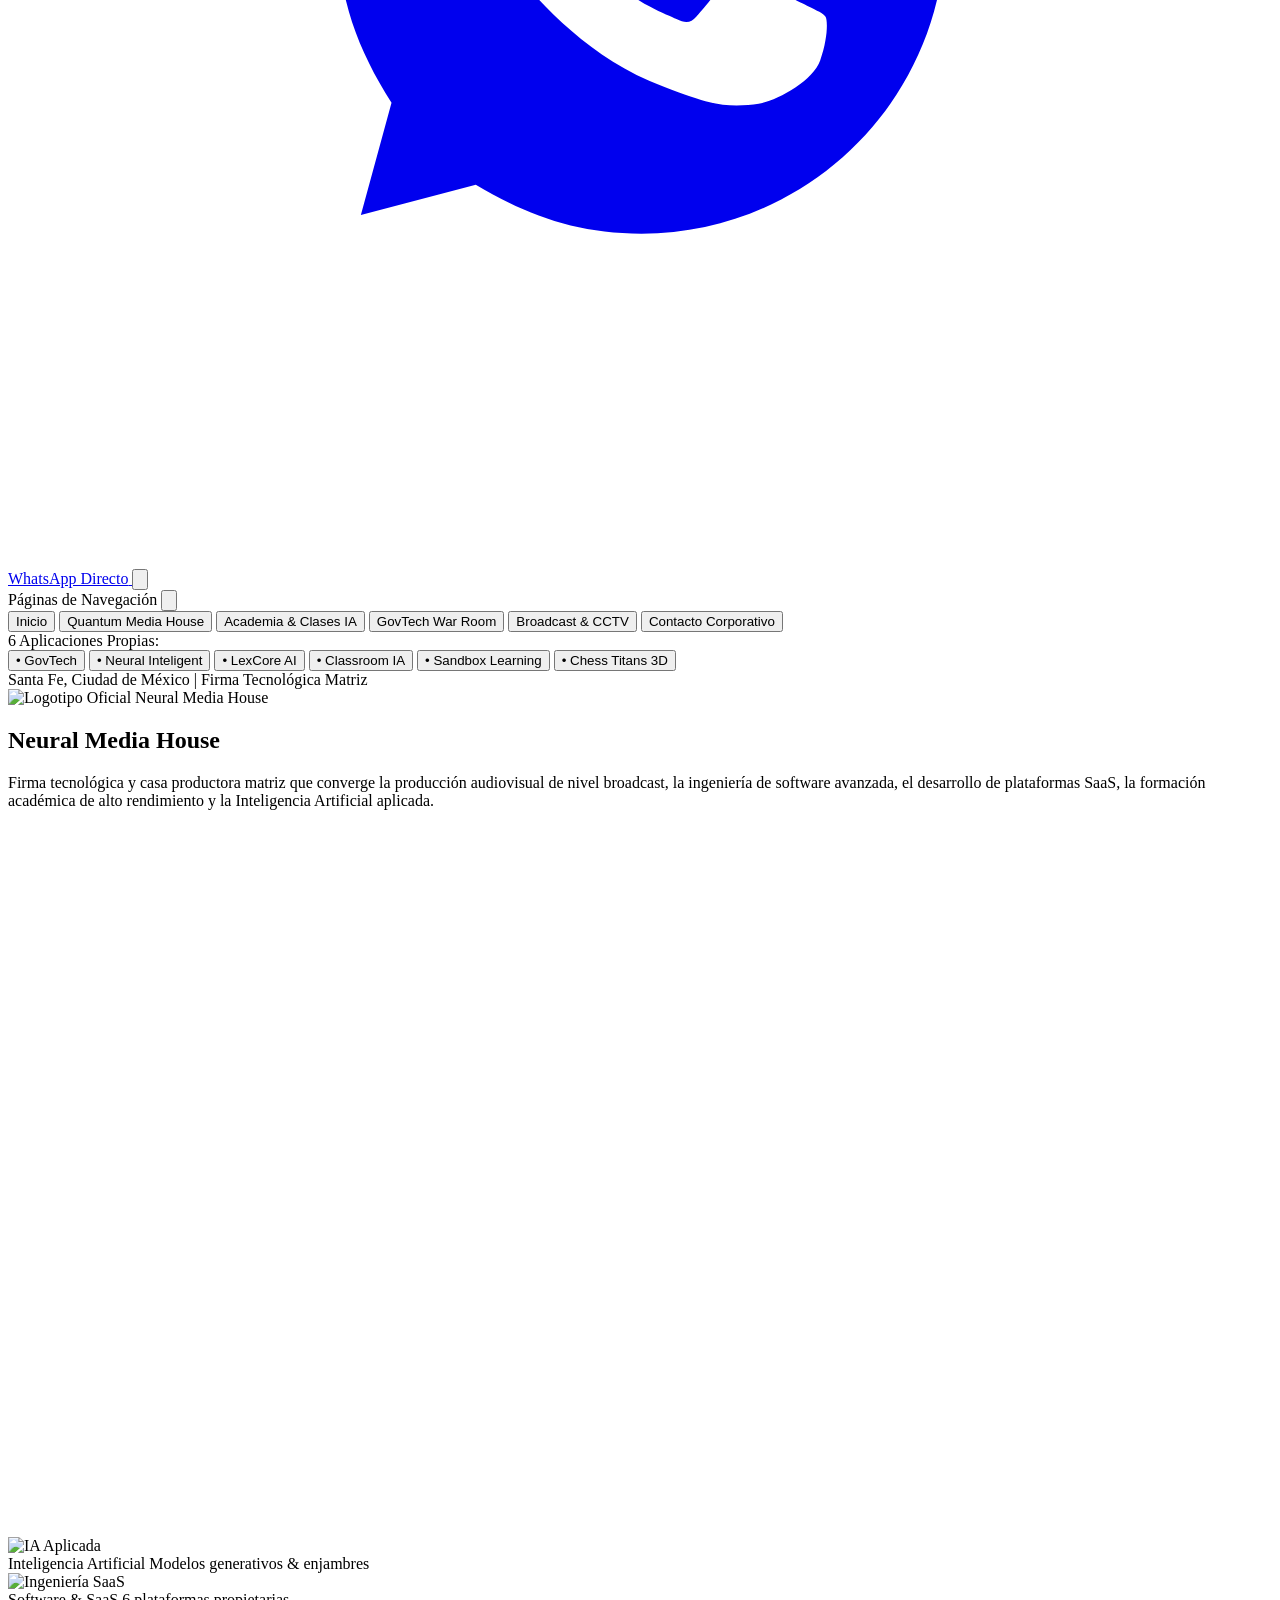
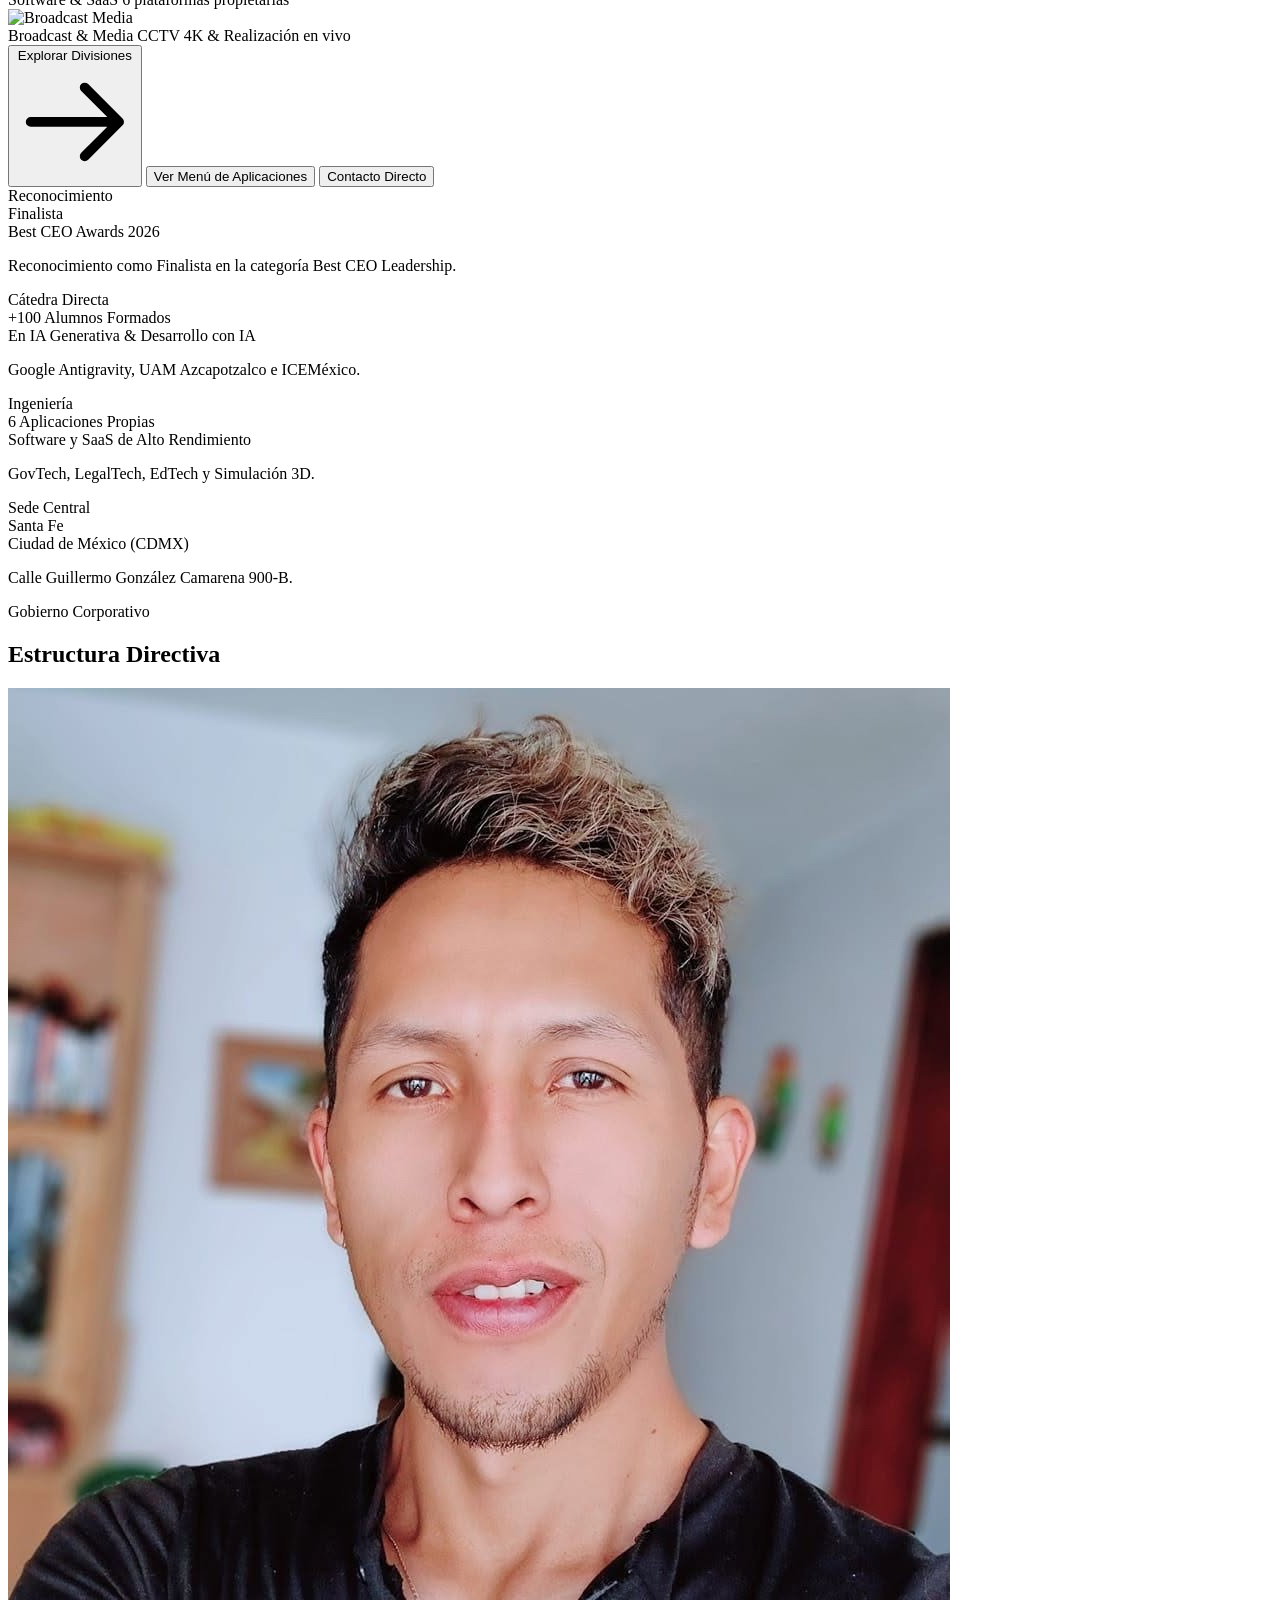
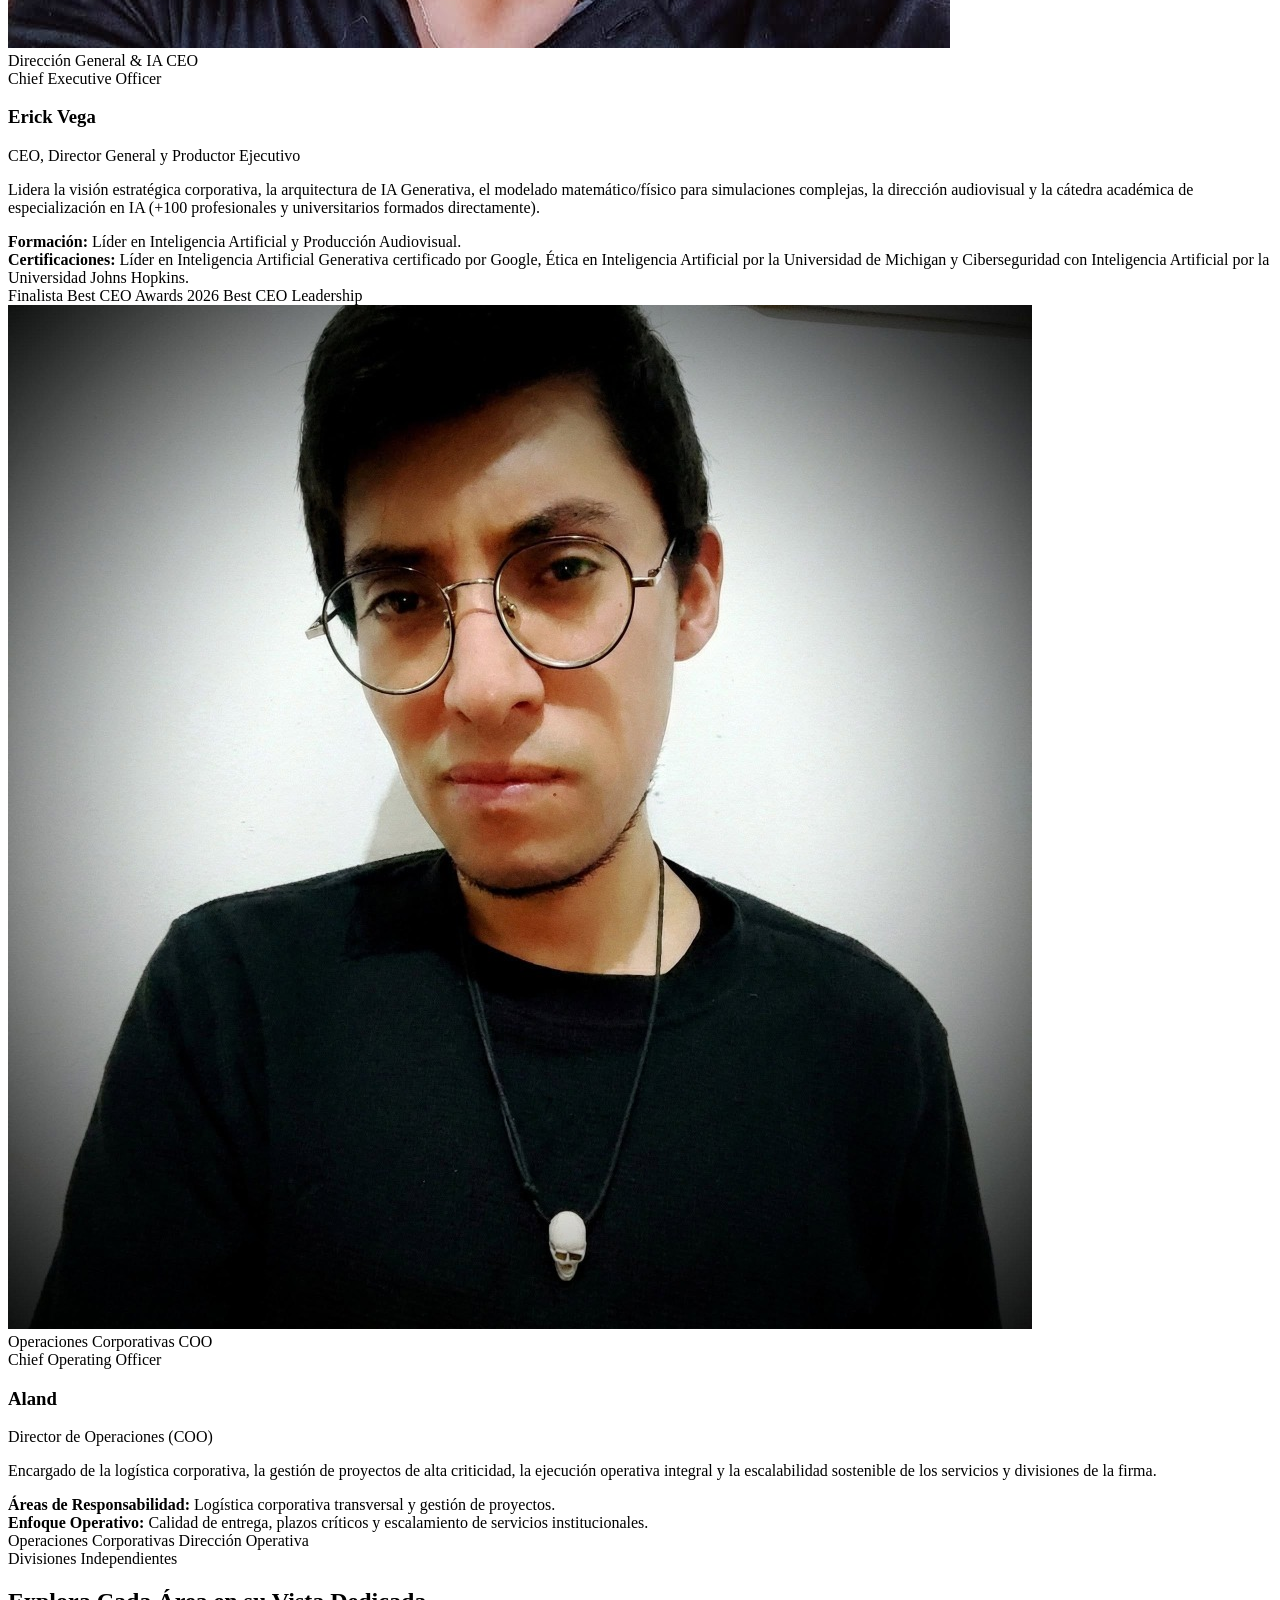
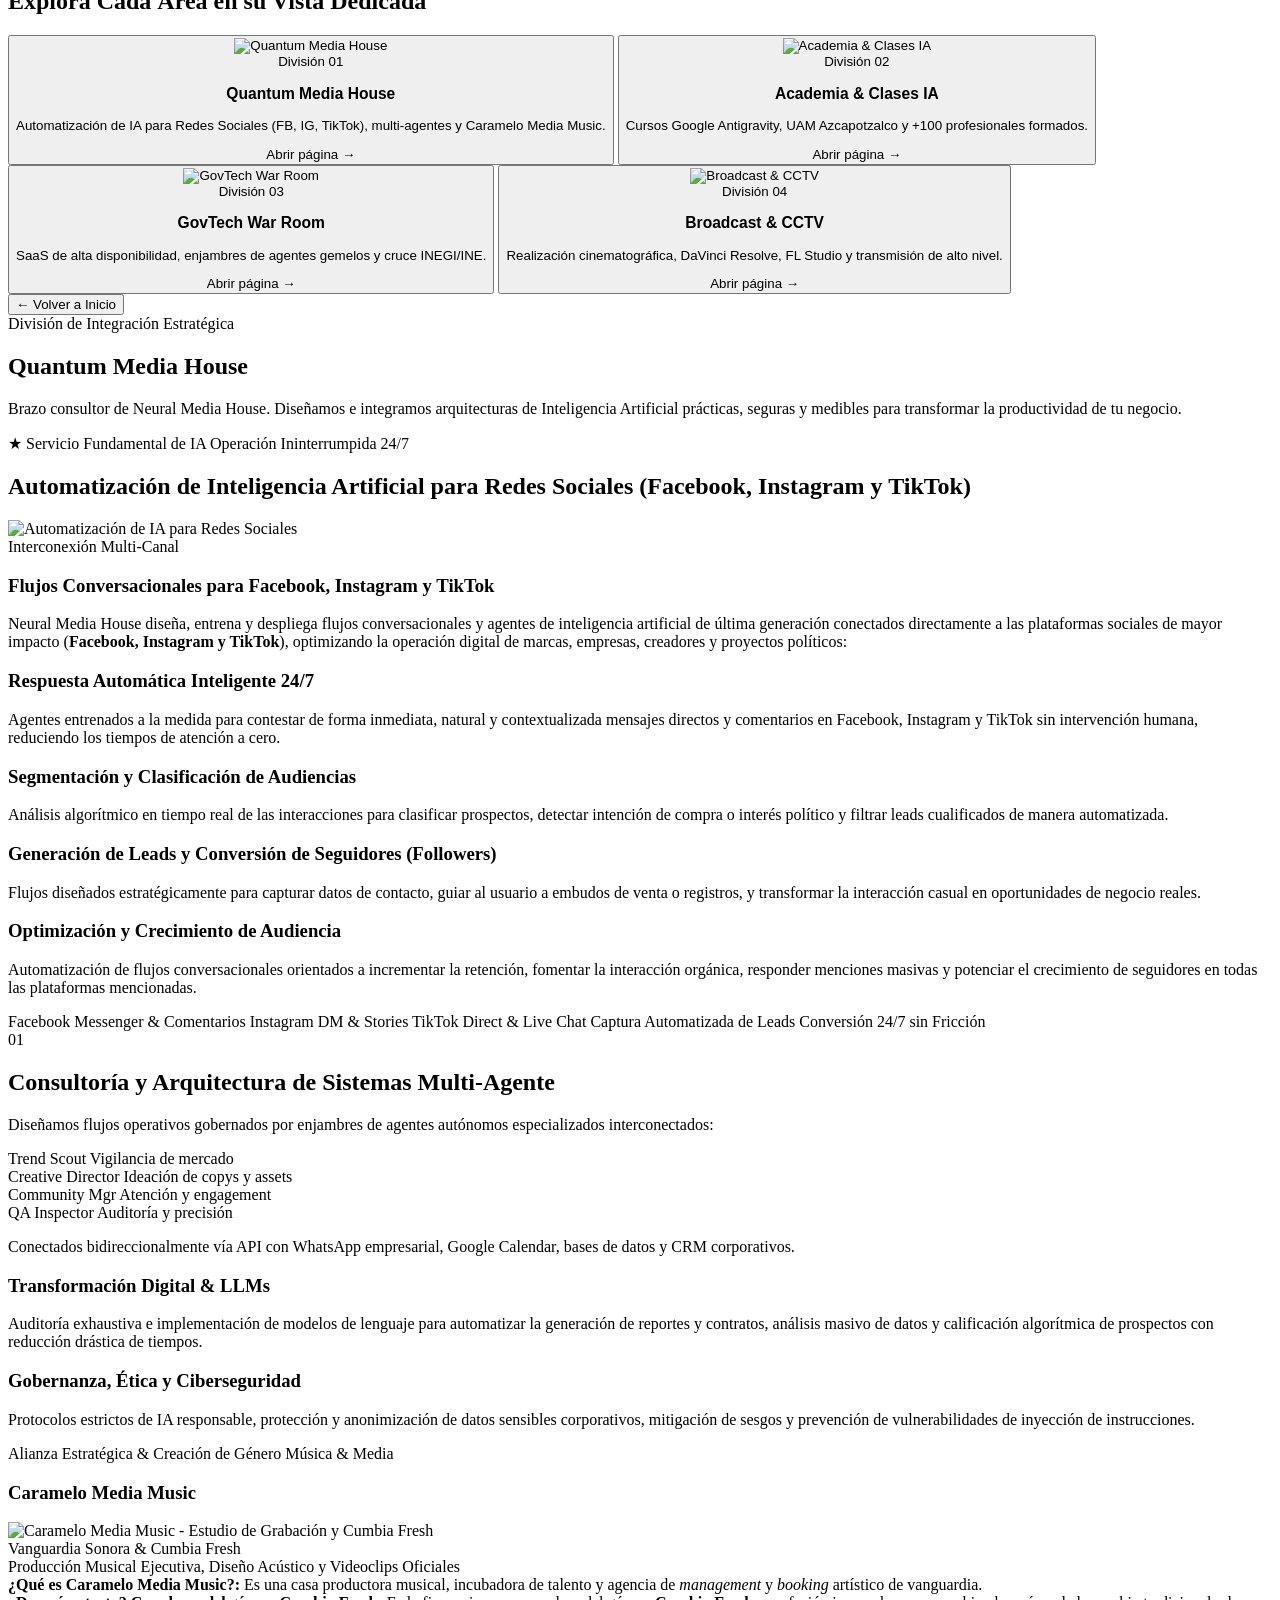
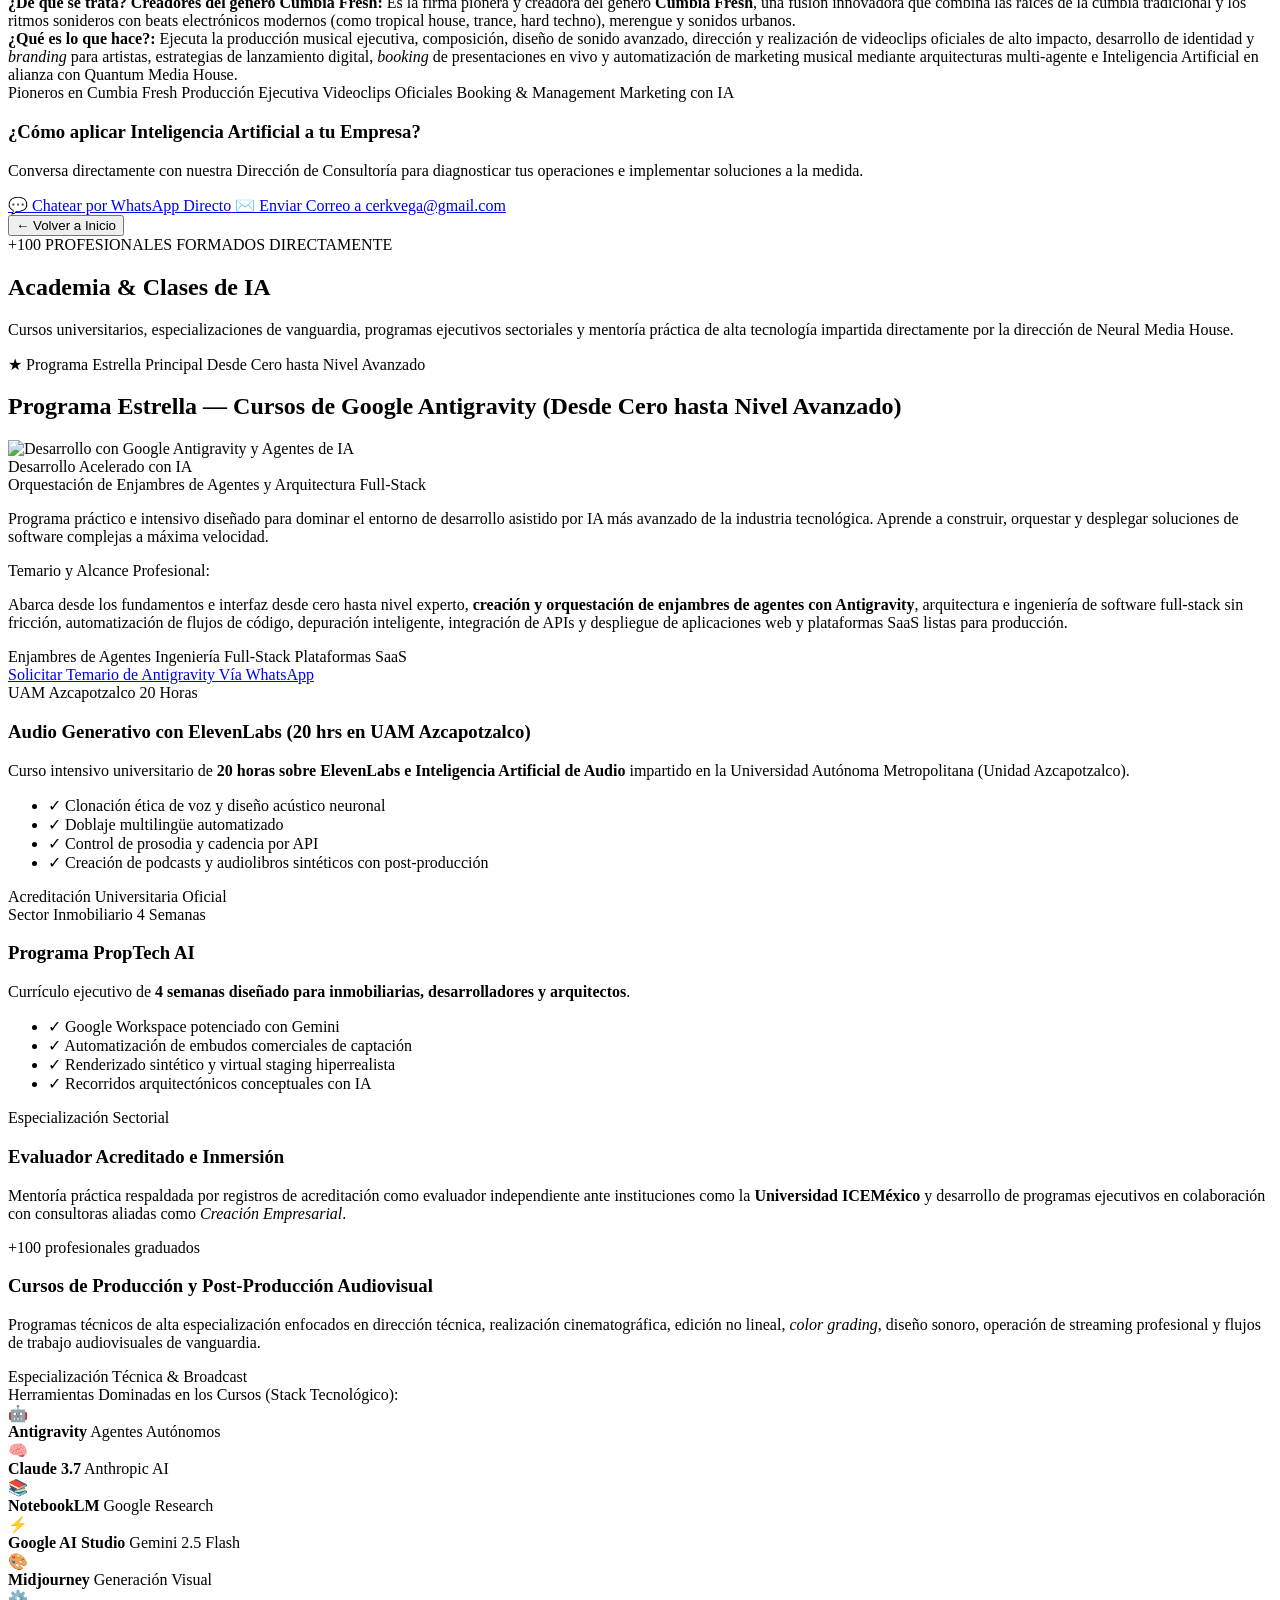
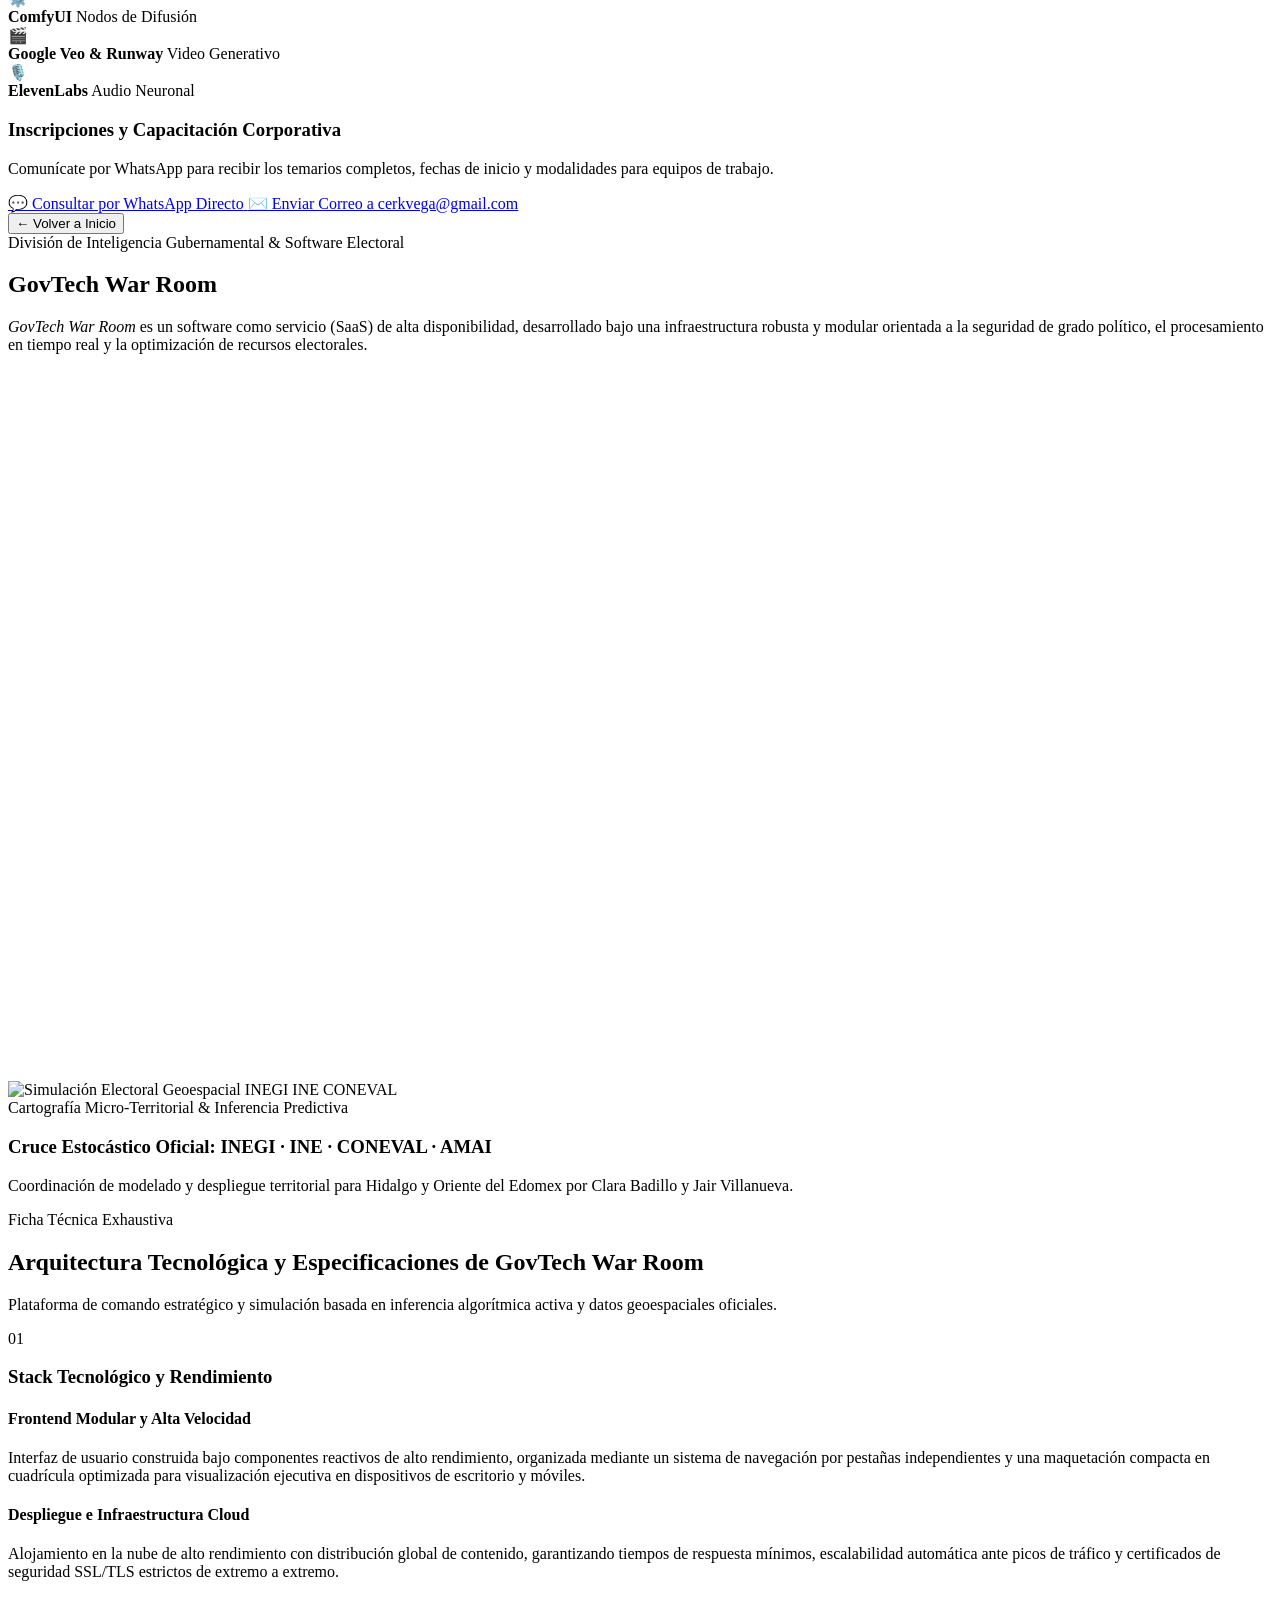
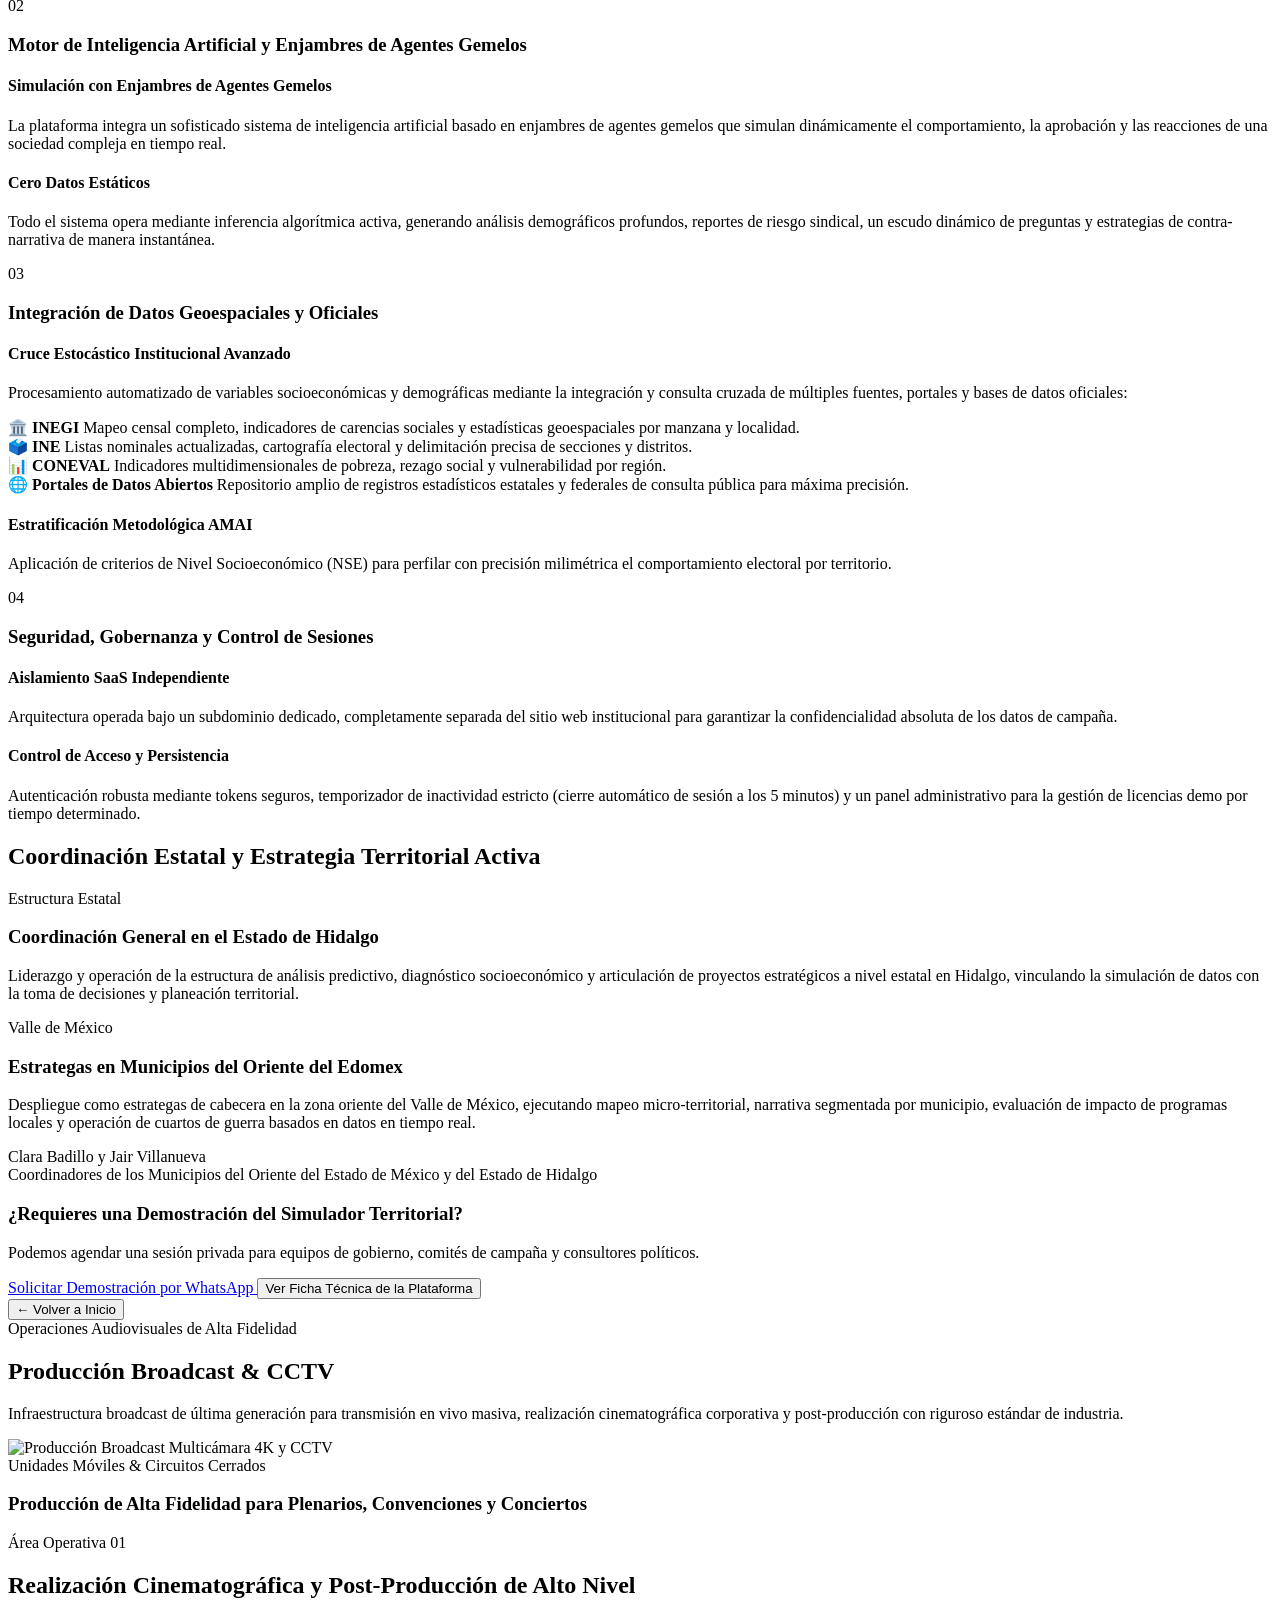
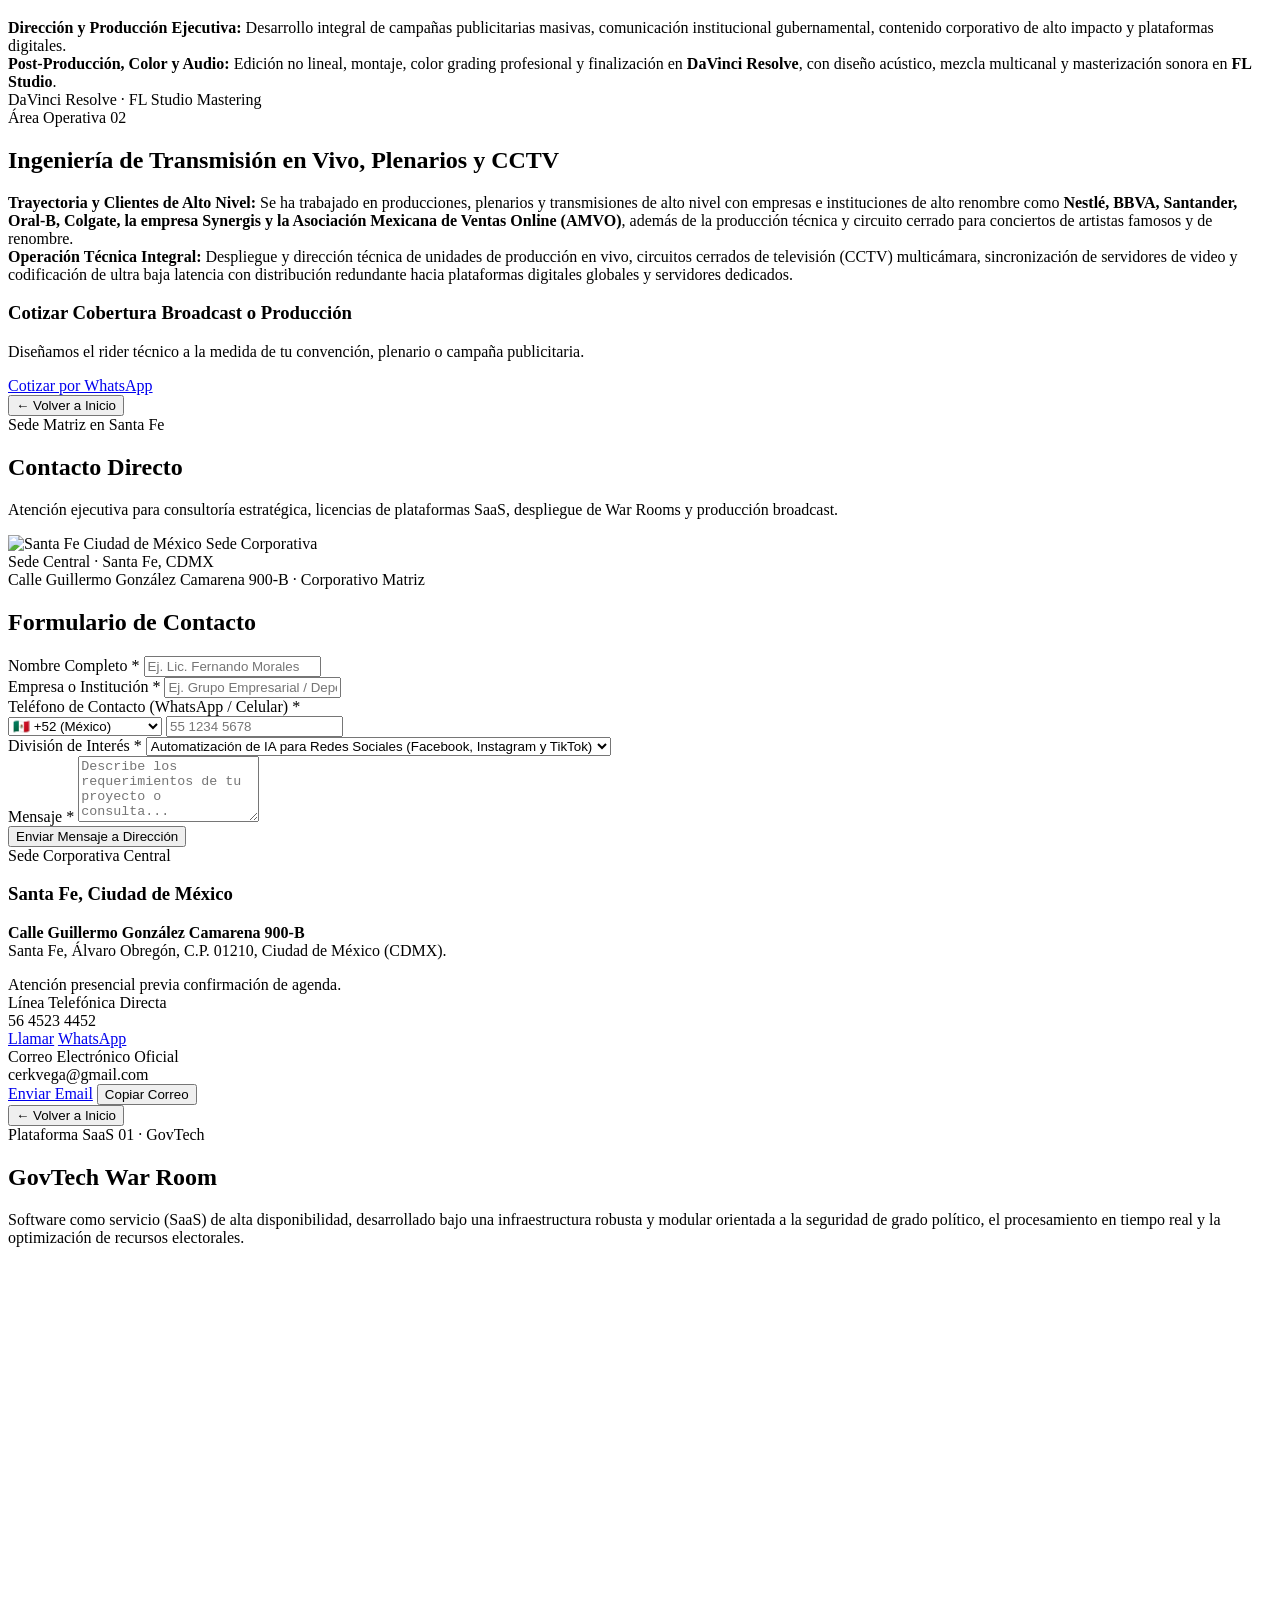
==== commit 1e63c0e8: "feat(contact): add phone input with international country code prefix selector (default Mexico +52)" ====
--- a/index.html
+++ b/index.html
@@ -1486,6 +1486,36 @@
             </div>
 
             <div>
+              <label for="form-phone" class="block text-xs font-mono-clean text-slate-600 mb-1">Teléfono de Contacto (WhatsApp / Celular) *</label>
+              <div class="flex gap-2">
+                <select id="form-country-code" class="clean-input px-3 py-2.5 text-sm text-slate-800 bg-white border border-slate-200 rounded-lg max-w-[150px] flex-shrink-0 font-mono-clean">
+                  <option value="+52" selected>🇲🇽 +52 (México)</option>
+                  <option value="+1">🇺🇸/🇨🇦 +1 (USA/Can)</option>
+                  <option value="+34">🇪🇸 +34 (España)</option>
+                  <option value="+57">🇨🇴 +57 (Colombia)</option>
+                  <option value="+54">🇦🇷 +54 (Argentina)</option>
+                  <option value="+56">🇨🇱 +56 (Chile)</option>
+                  <option value="+51">🇵🇪 +51 (Perú)</option>
+                  <option value="+593">🇪🇨 +593 (Ecuador)</option>
+                  <option value="+502">🇬🇹 +502 (Guatemala)</option>
+                  <option value="+506">🇨🇷 +506 (Costa Rica)</option>
+                  <option value="+507">🇵🇦 +507 (Panamá)</option>
+                  <option value="+58">🇻🇪 +58 (Venezuela)</option>
+                  <option value="+591">🇧🇴 +591 (Bolivia)</option>
+                  <option value="+598">🇺🇾 +598 (Uruguay)</option>
+                  <option value="+595">🇵🇾 +595 (Paraguay)</option>
+                  <option value="+503">🇸🇻 +503 (El Salvador)</option>
+                  <option value="+504">🇭🇳 +504 (Honduras)</option>
+                  <option value="+505">🇳🇮 +505 (Nicaragua)</option>
+                  <option value="+44">🇬🇧 +44 (UK)</option>
+                  <option value="+49">🇩🇪 +49 (Alemania)</option>
+                  <option value="+33">🇫🇷 +33 (Francia)</option>
+                </select>
+                <input type="tel" id="form-phone" required placeholder="55 1234 5678" pattern="[0-9\s\-]{7,15}" class="clean-input flex-grow px-4 py-2.5 text-sm font-mono-clean">
+              </div>
+            </div>
+
+            <div>
               <label for="form-division" class="block text-xs font-mono-clean text-slate-600 mb-1">División de Interés *</label>
               <select id="form-division" class="clean-input w-full px-4 py-2.5 text-sm text-slate-800">
                 <option value="Automatización de IA para Redes Sociales (Facebook, Instagram y TikTok)">Automatización de IA para Redes Sociales (Facebook, Instagram y TikTok)</option>
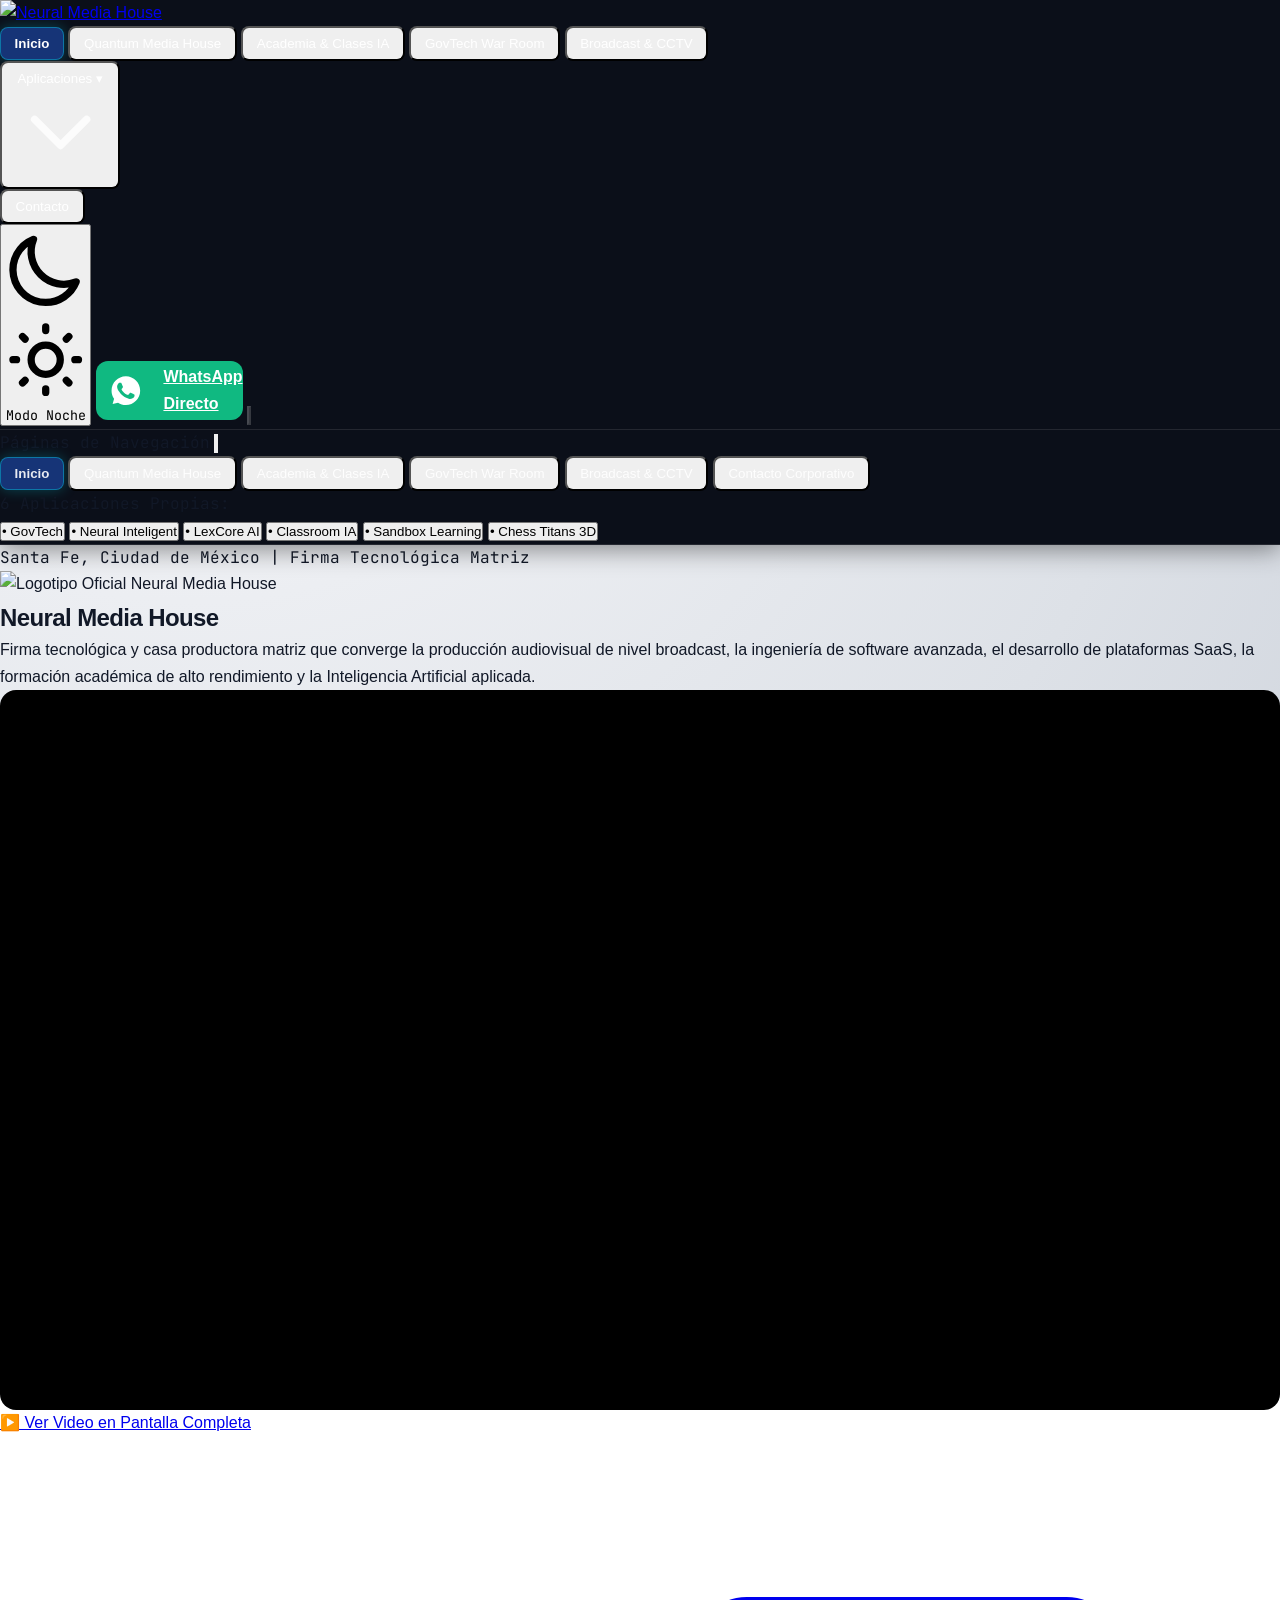
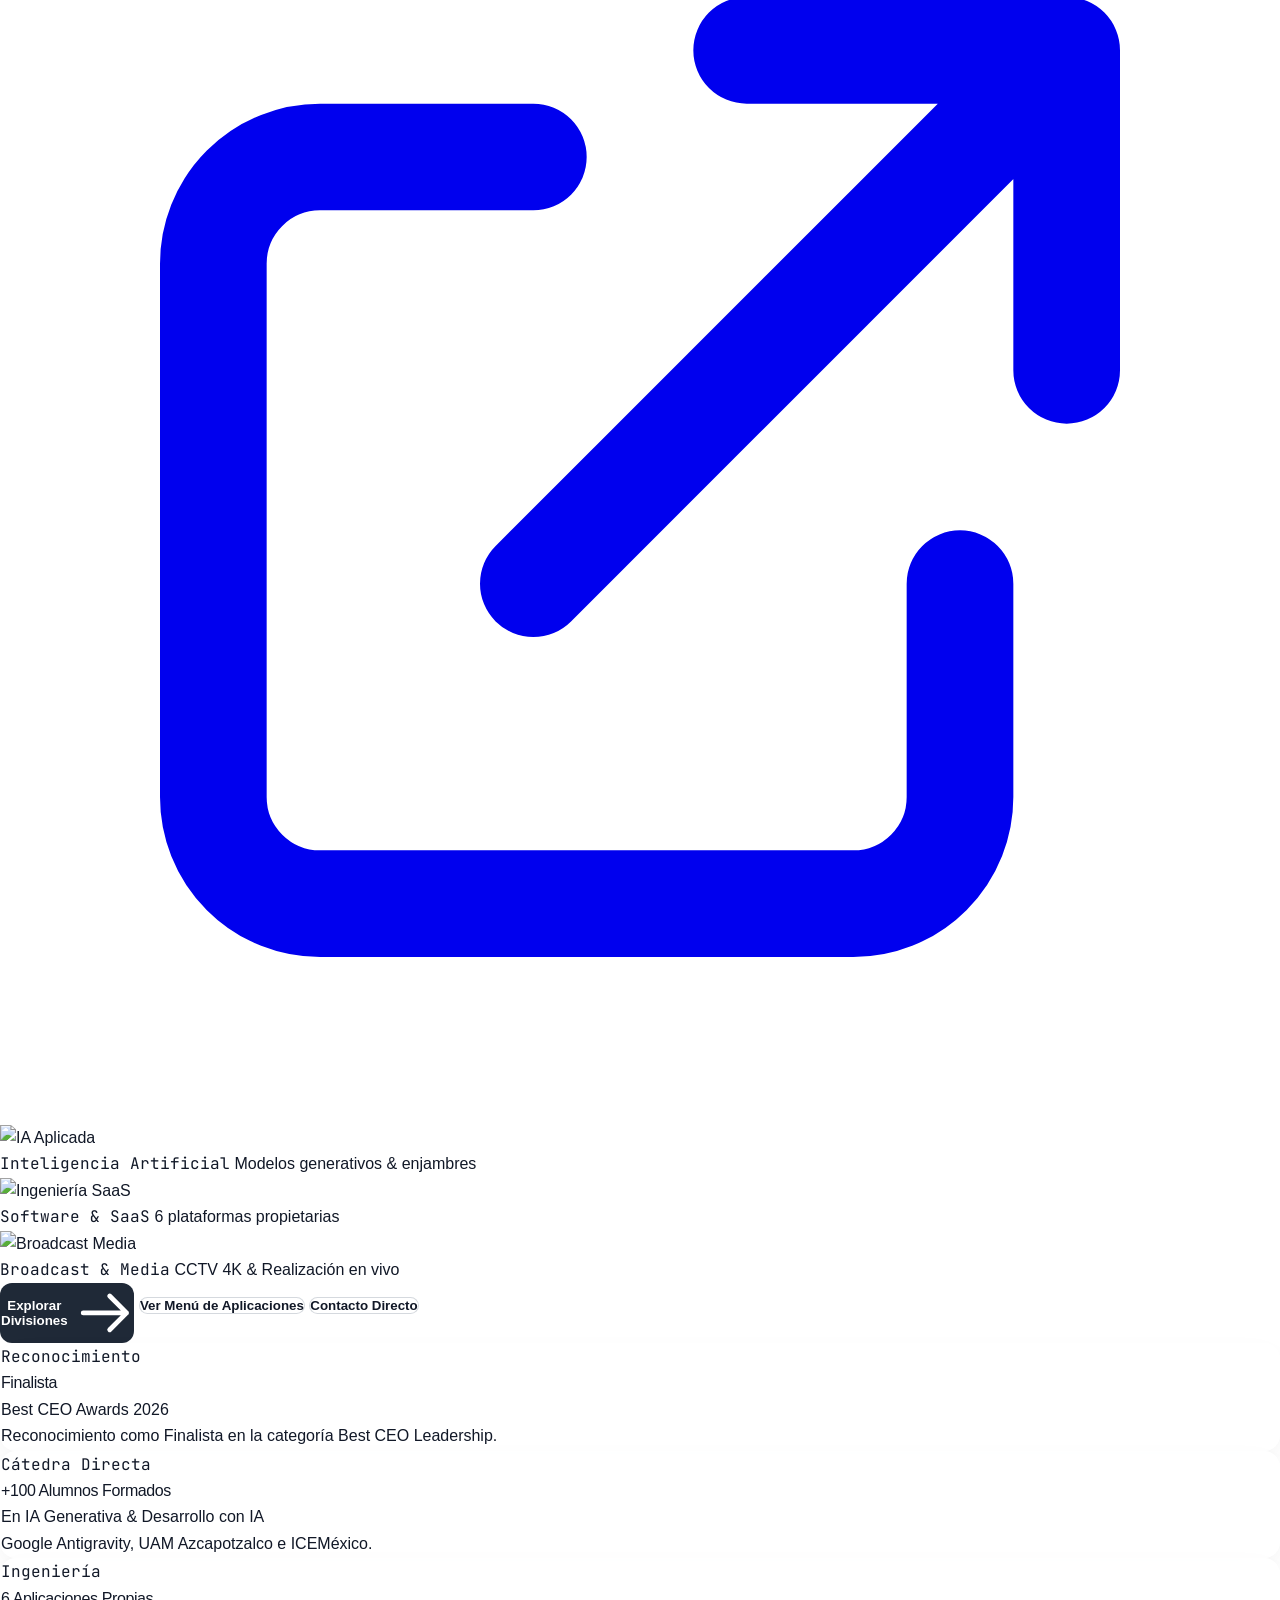
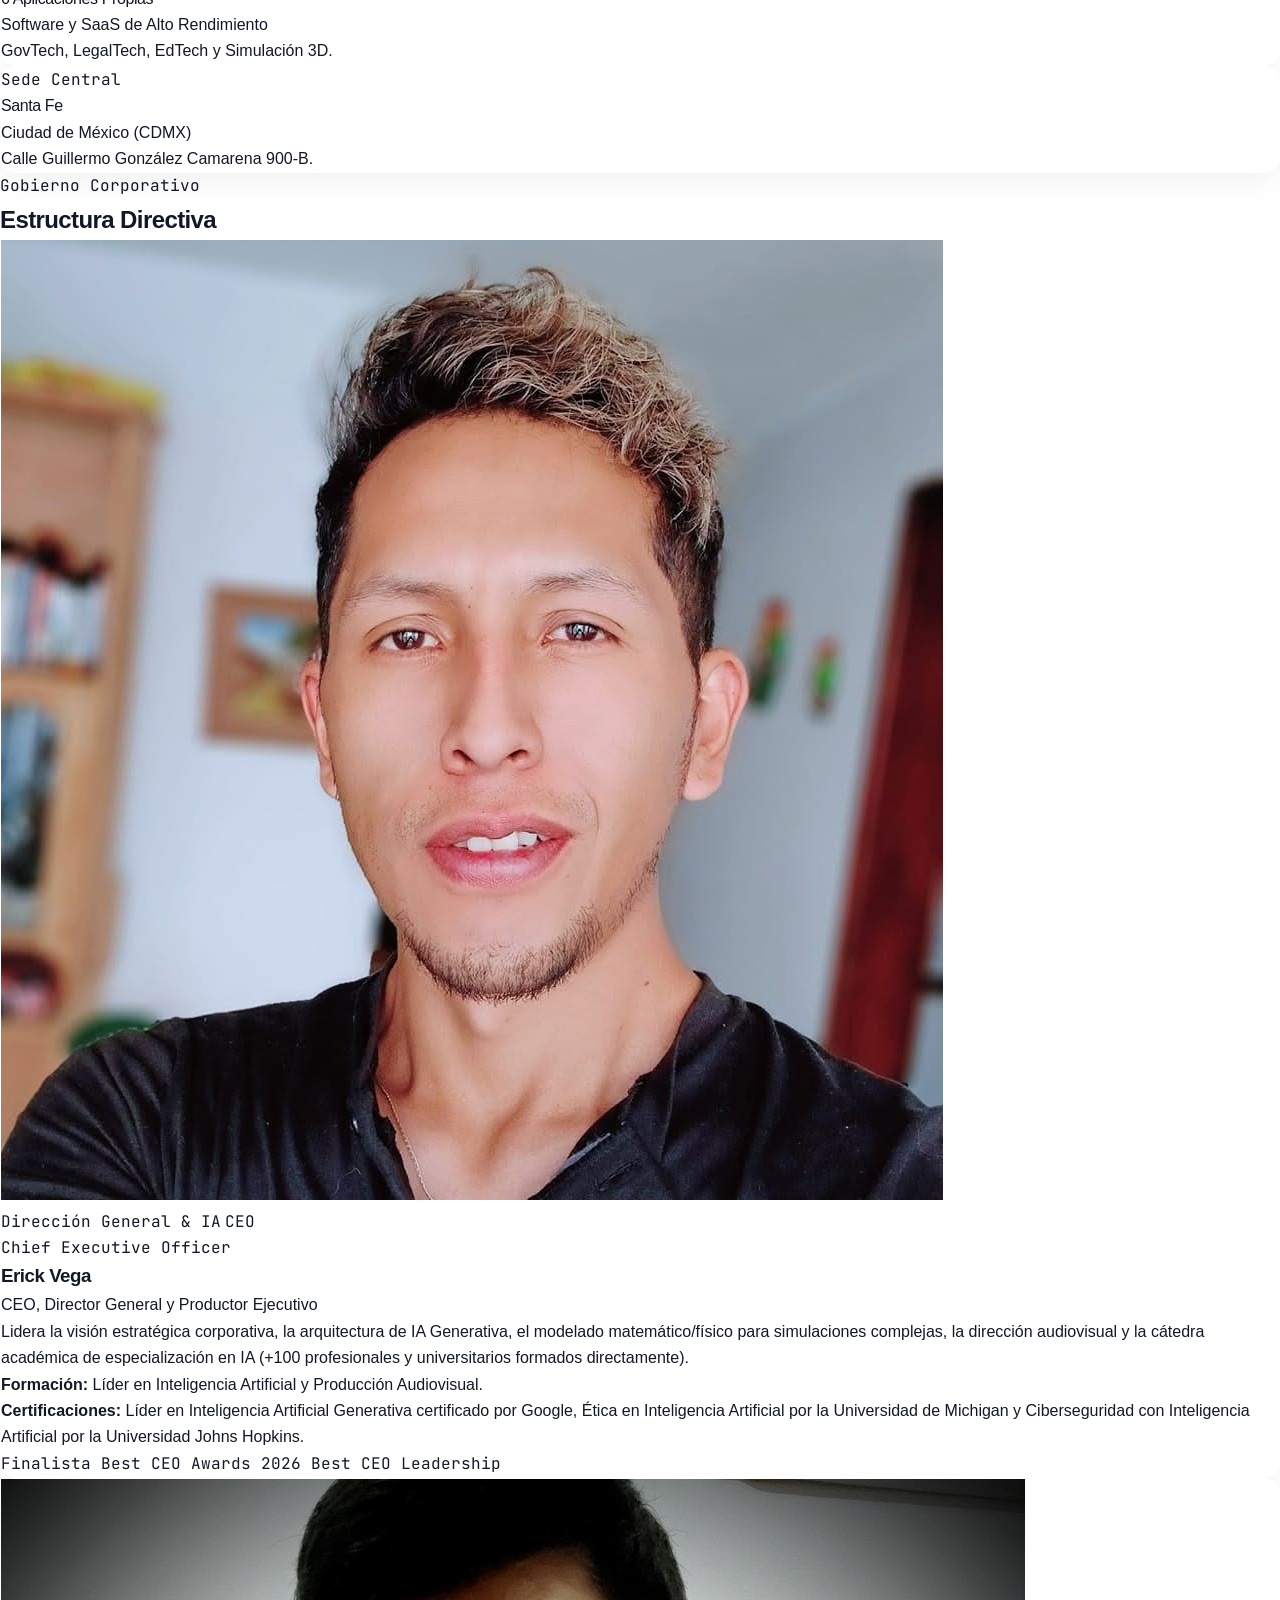
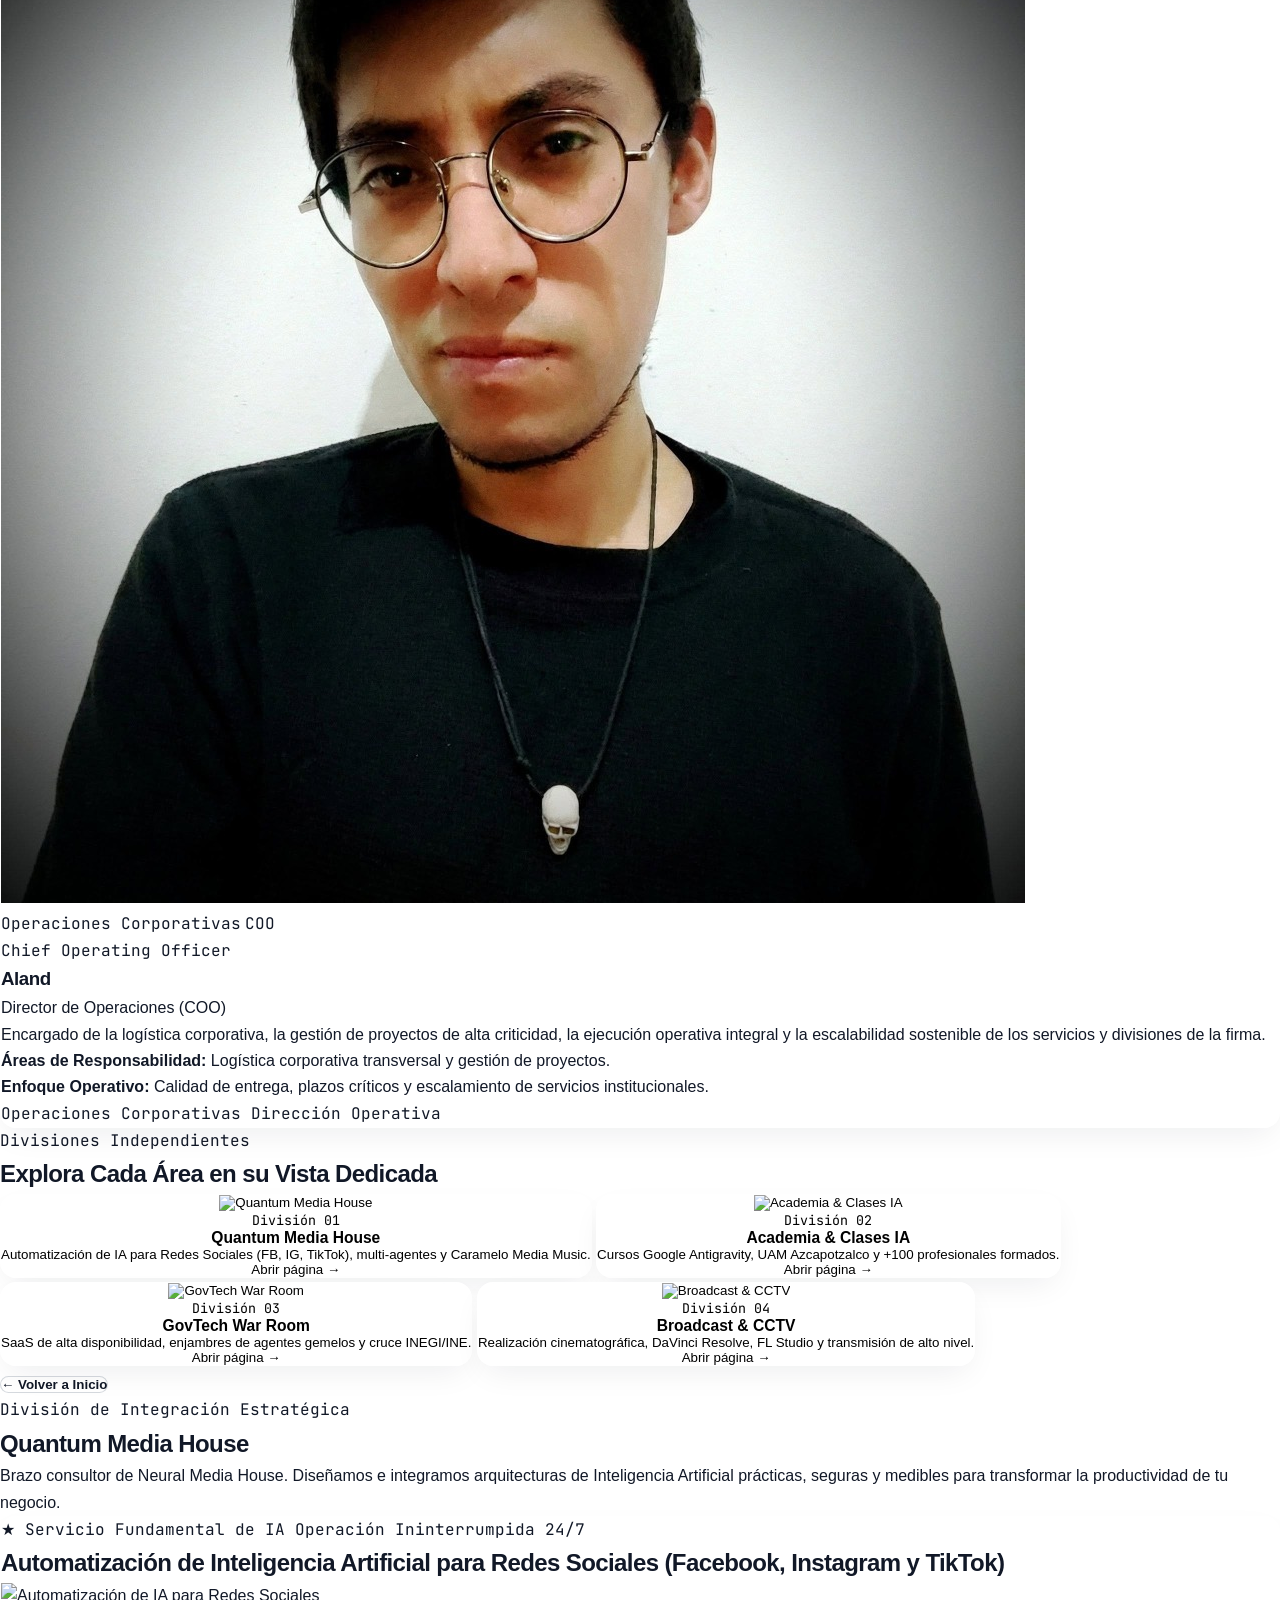
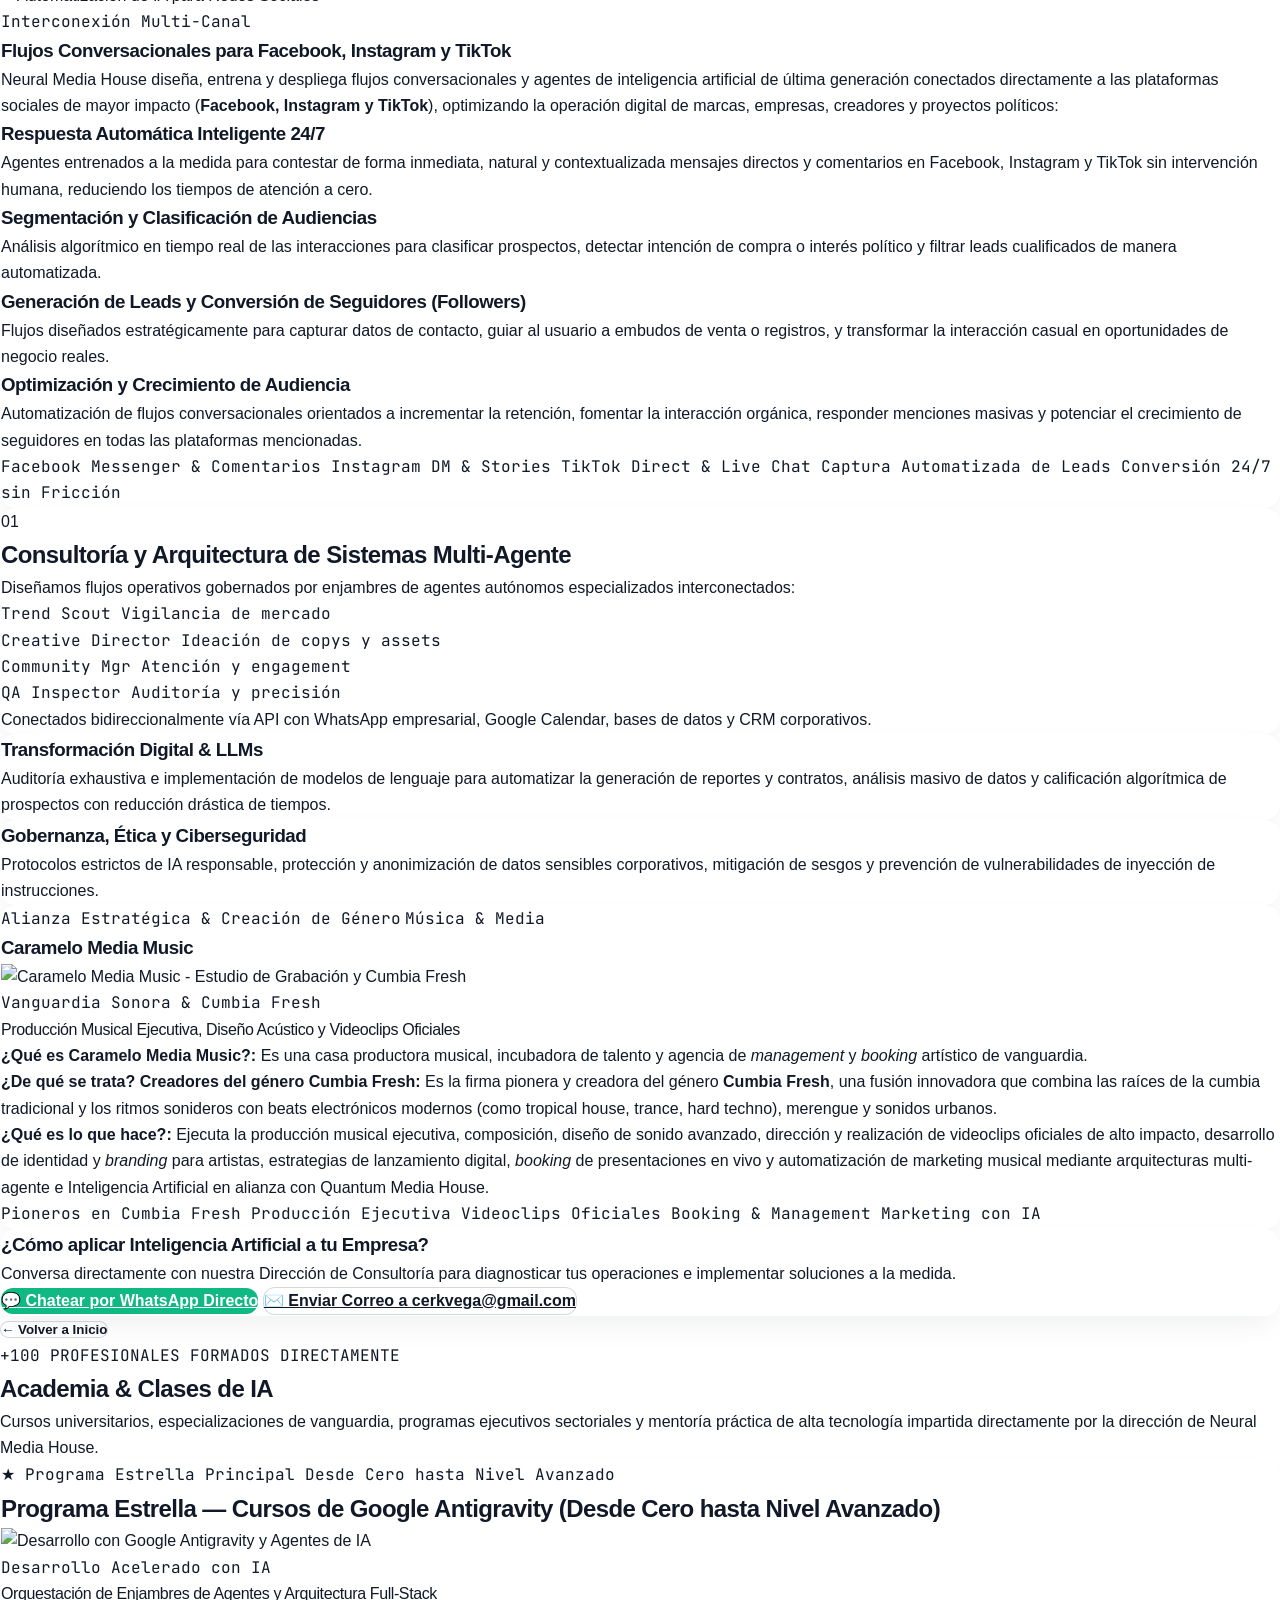
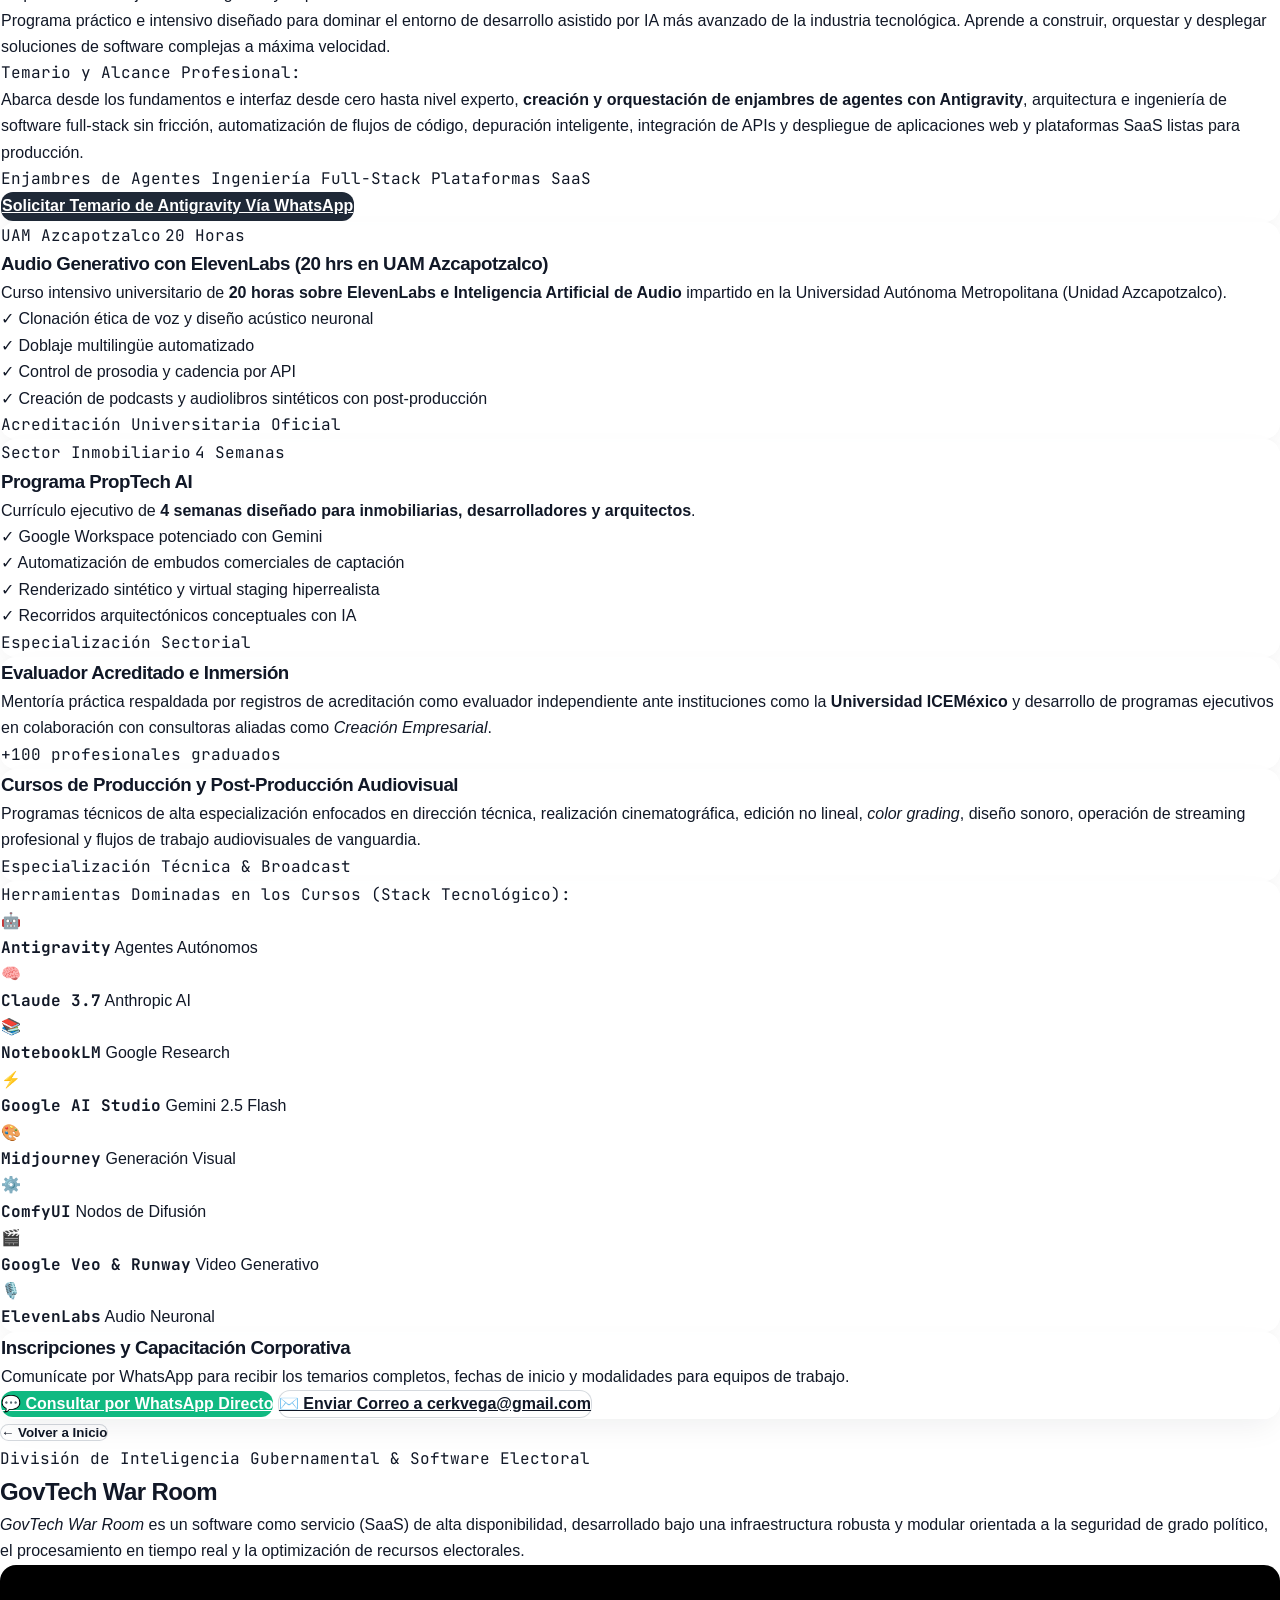
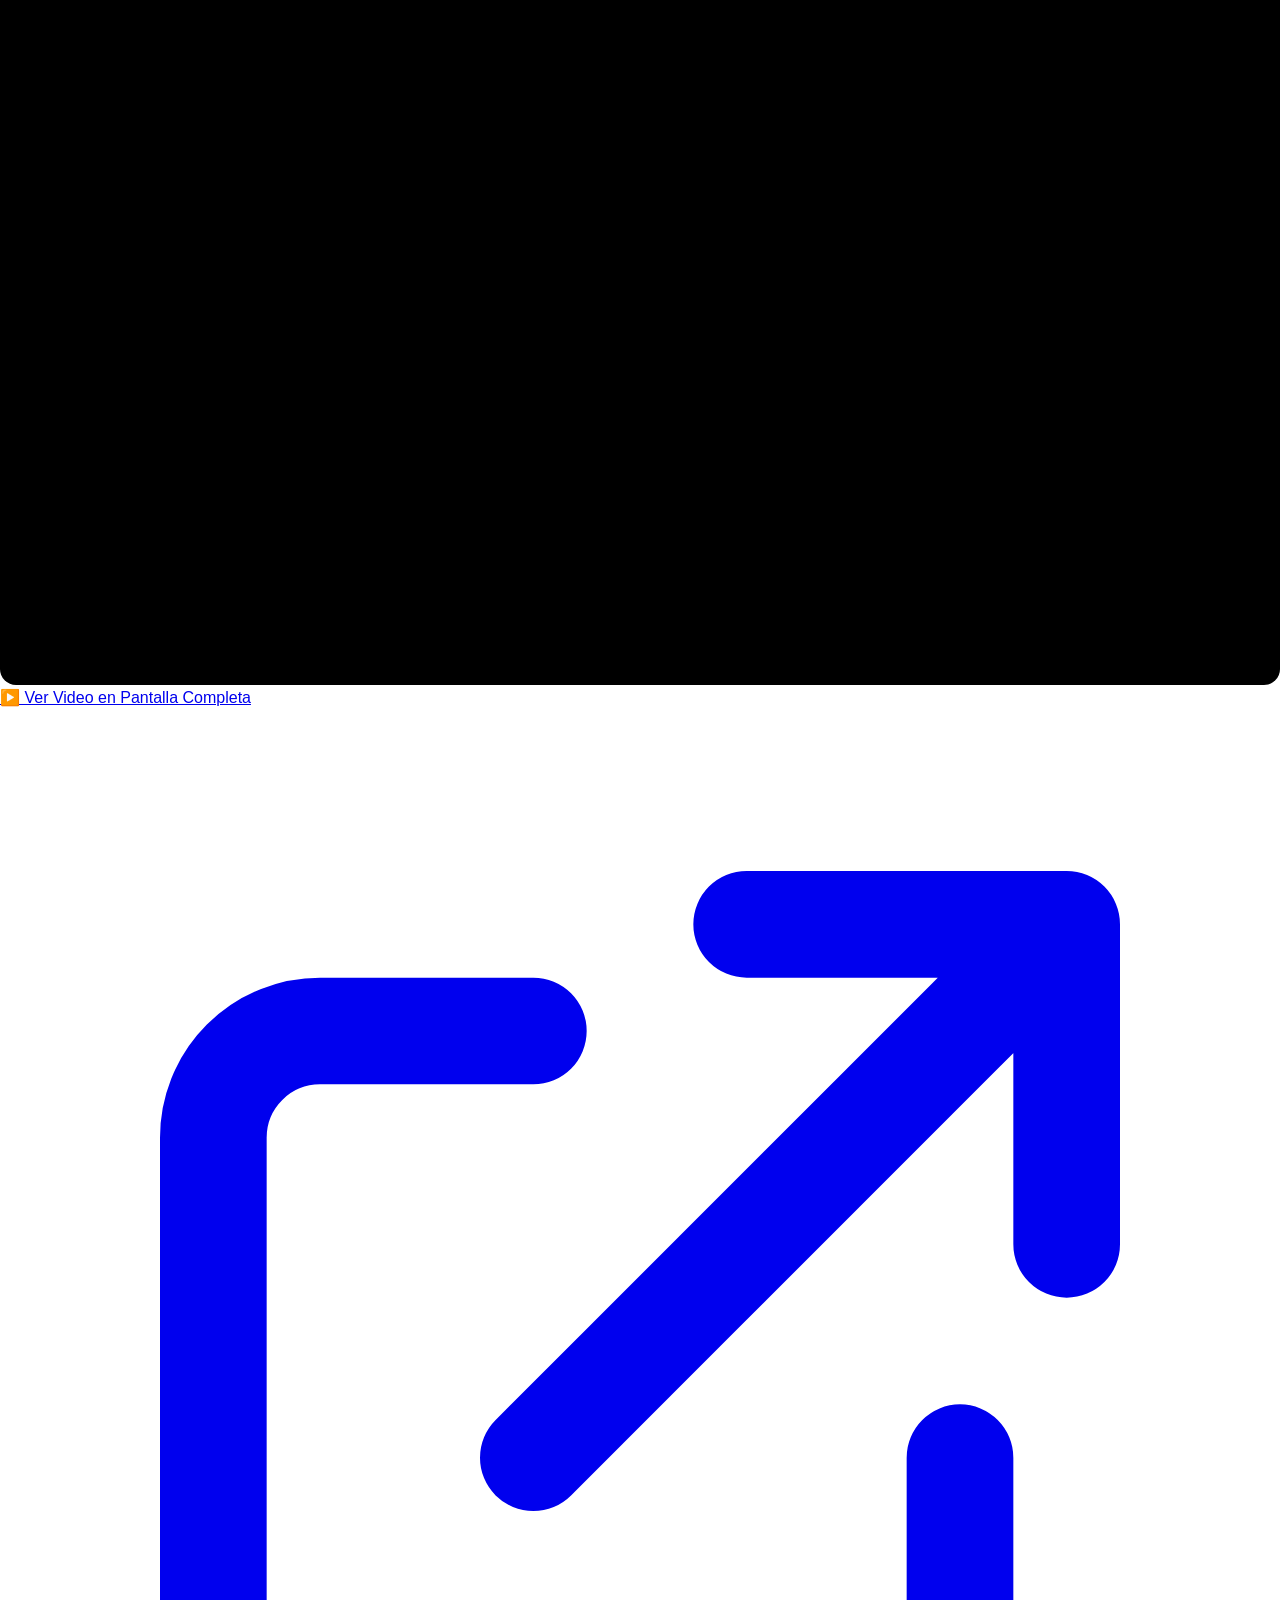
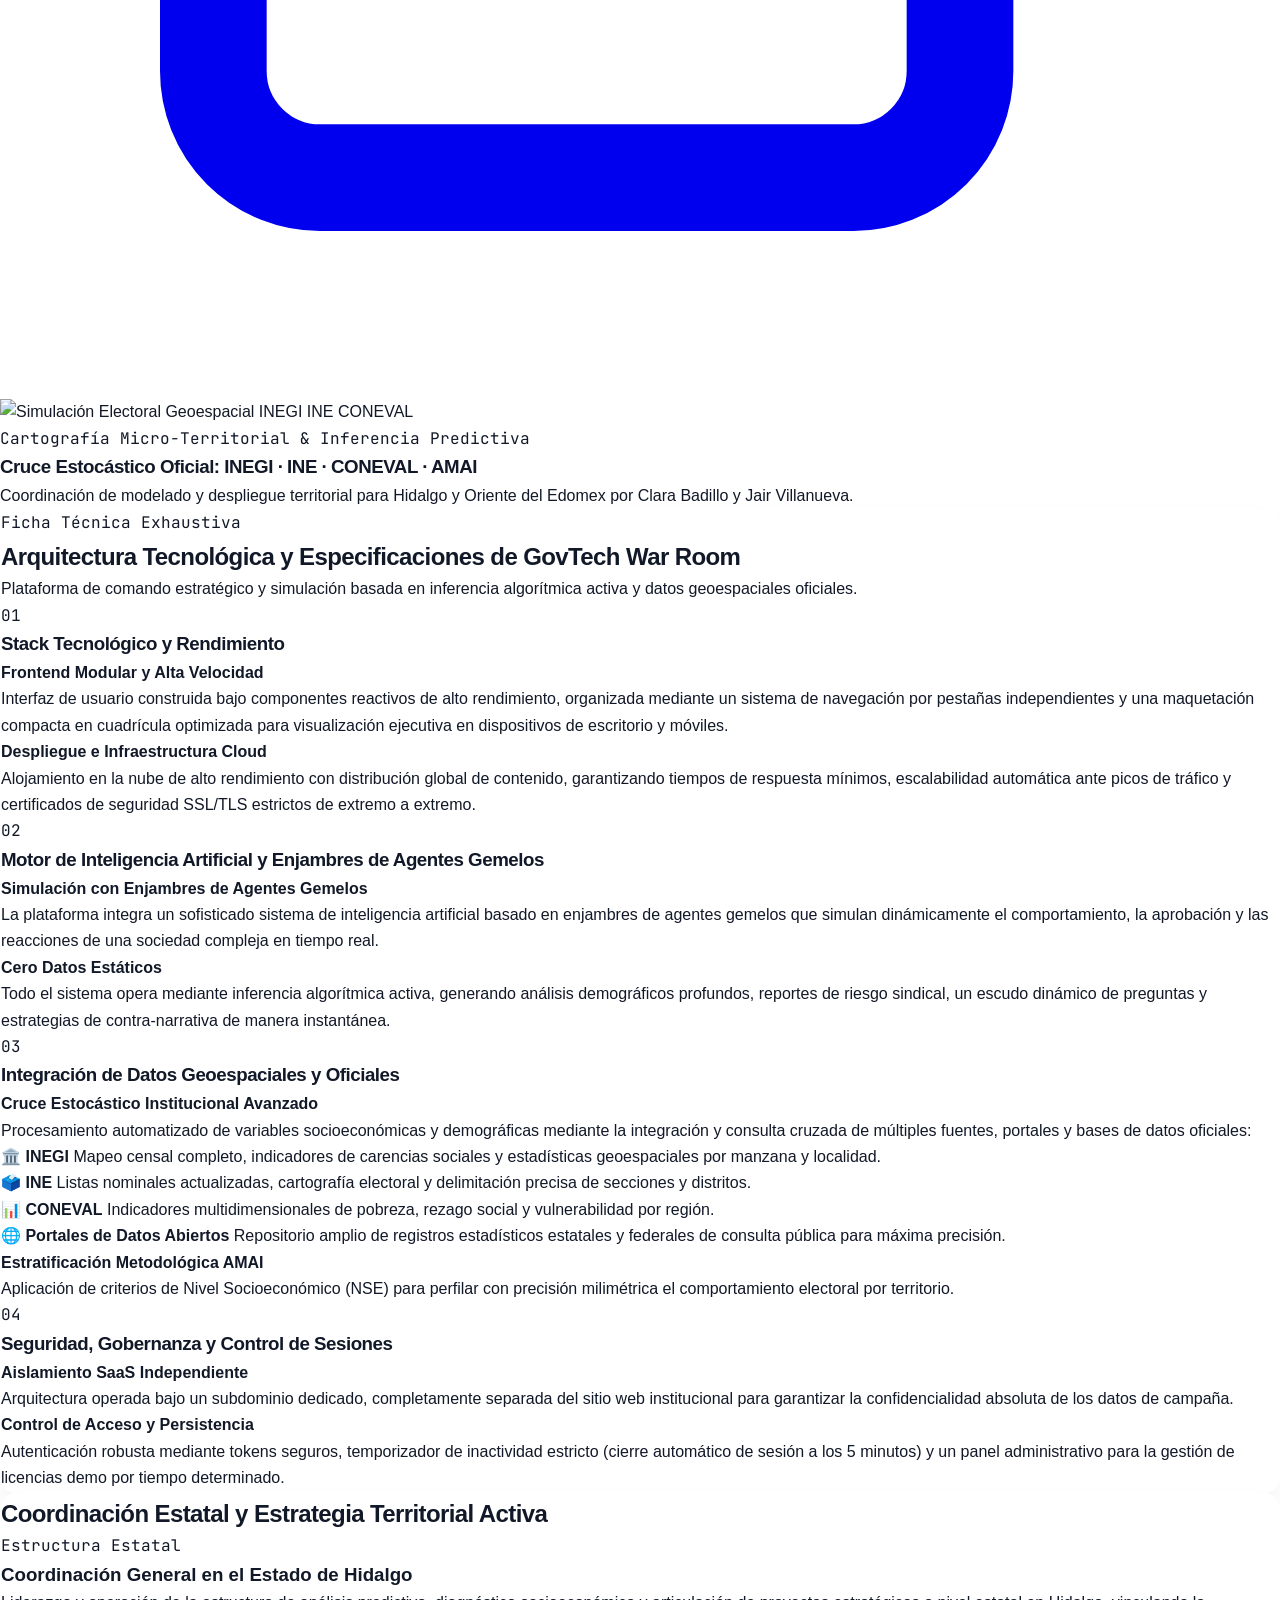
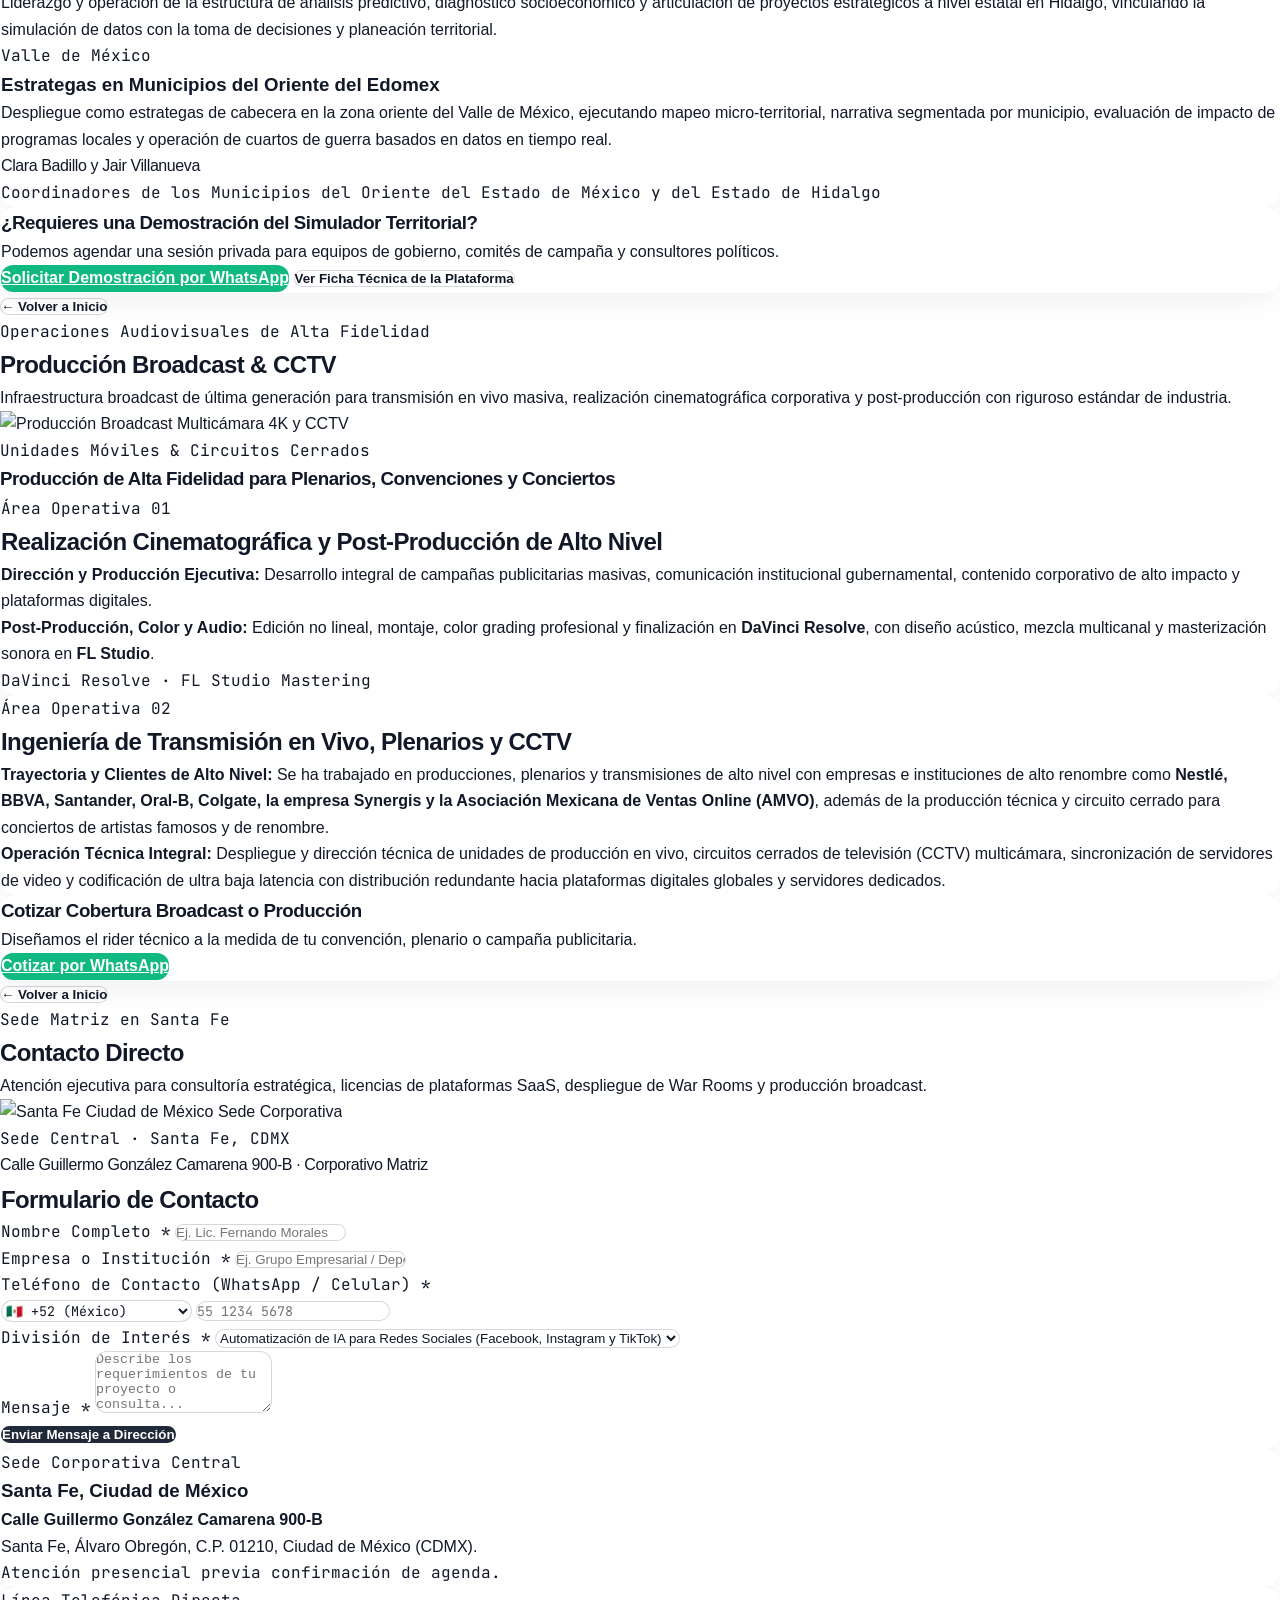
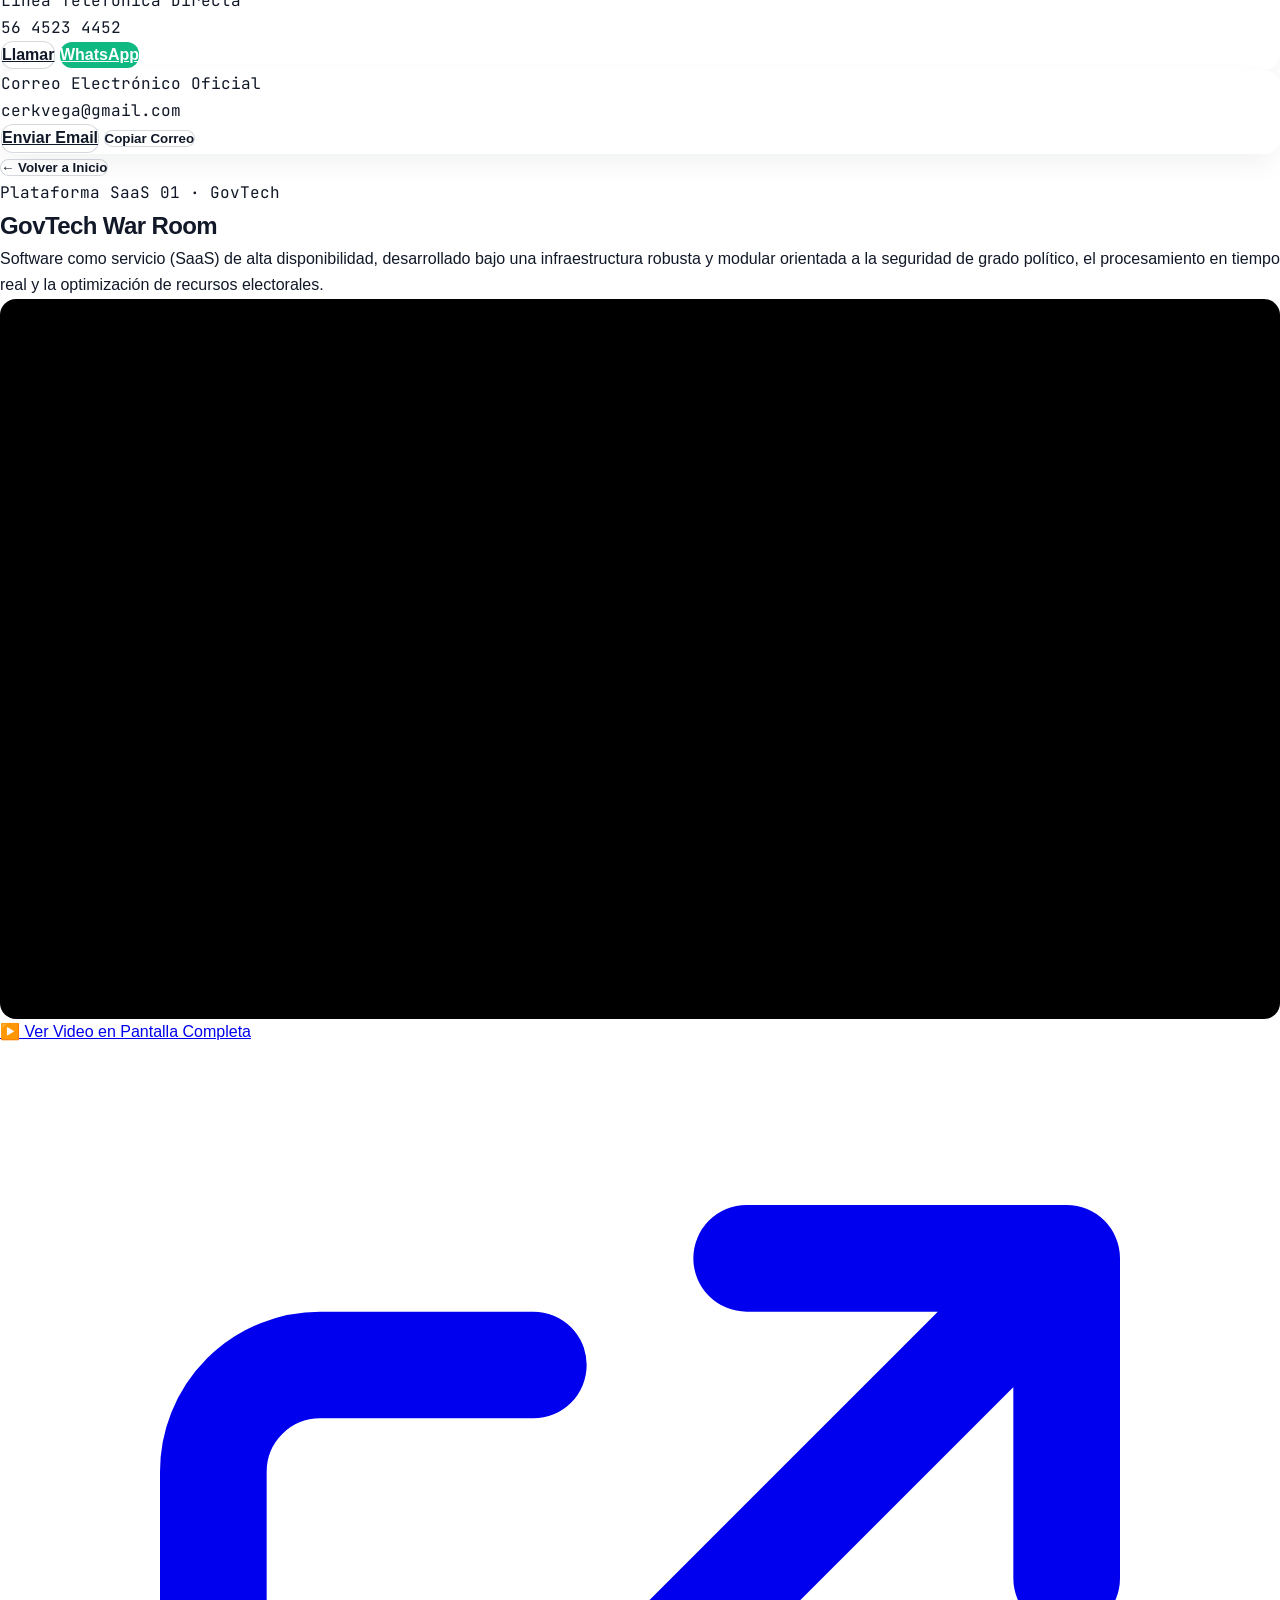
==== commit f85b35b6: "fix(video): optimize Google Drive video player for mobile devices and add direct full-screen fallbac" ====
--- a/index.html
+++ b/index.html
@@ -424,16 +424,29 @@
           Firma tecnológica y casa productora matriz que converge la producción audiovisual de nivel broadcast, la ingeniería de software avanzada, el desarrollo de plataformas SaaS, la formación académica de alto rendimiento y la Inteligencia Artificial aplicada.
         </p>
 
-        <!-- Reproductor Institucional de Video (Google Drive Embed) -->
-        <div class="w-full max-w-4xl mx-auto my-8 rounded-2xl overflow-hidden shadow-xl border border-gray-200 dark:border-gray-800 bg-black/5 dark:bg-white/5 aspect-video" style="aspect-ratio: 16 / 9; min-height: 320px; width: 100%;">
+        <!-- Reproductor Institucional de Video (Google Drive Embed Optimizado Móvil) -->
+        <div class="video-container relative w-full max-w-4xl mx-auto my-8 aspect-video rounded-2xl overflow-hidden shadow-xl bg-black border border-gray-200 dark:border-gray-800" style="aspect-ratio: 16 / 9; width: 100%;">
           <iframe 
             src="https://drive.google.com/file/d/1dkVpx9QthH42rBVtIqKxxv3QMd3UbSKd/preview" 
             class="w-full h-full border-0" 
-            style="width: 100%; height: 100%; border: 0;"
+            style="width: 100%; height: 100%; border: 0; pointer-events: auto;"
             allow="autoplay; fullscreen" 
             allowfullscreen
             title="Video Institucional Neural Media House"
           ></iframe>
+        </div>
+
+        <!-- Botón de Acceso Directo Móvil / Pantalla Completa -->
+        <div class="flex justify-center -mt-3 mb-8">
+          <a 
+            href="https://drive.google.com/file/d/1dkVpx9QthH42rBVtIqKxxv3QMd3UbSKd/view" 
+            target="_blank" 
+            rel="noopener noreferrer" 
+            class="inline-flex items-center gap-2.5 px-6 py-3 rounded-xl bg-blue-600 hover:bg-blue-700 text-white font-semibold text-sm shadow-md hover:shadow-lg transition-all duration-200 active:scale-95"
+          >
+            <span class="text-white">▶️ Ver Video en Pantalla Completa</span>
+            <svg class="w-4 h-4 text-white/90" fill="none" stroke="currentColor" viewBox="0 0 24 24"><path stroke-linecap="round" stroke-linejoin="round" stroke-width="2" d="M10 6H6a2 2 0 00-2 2v10a2 2 0 002 2h10a2 2 0 002-2v-4M14 4h6m0 0v6m0-6L10 14"></path></svg>
+          </a>
         </div>
 
         <!-- Insignias Visuales de Convergencia Tecnológica -->
@@ -1116,15 +1129,28 @@
         </p>
       </div>
 
-      <!-- Reproductor de Demostración de GovTech War Room (Google Drive Embed) -->
-      <div class="w-full max-w-4xl mx-auto my-8 rounded-2xl overflow-hidden shadow-xl border border-gray-200 dark:border-gray-800 bg-black/5 dark:bg-white/5 aspect-video" style="aspect-ratio: 16 / 9; min-height: 320px; width: 100%;">
+      <!-- Reproductor de Demostración de GovTech War Room (Google Drive Embed Optimizado Móvil) -->
+      <div class="video-container relative w-full max-w-4xl mx-auto my-8 aspect-video rounded-2xl overflow-hidden shadow-xl bg-black border border-gray-200 dark:border-gray-800" style="aspect-ratio: 16 / 9; width: 100%;">
         <iframe src="https://drive.google.com/file/d/1nTso-yqiwe1GS8MndziwYxhTi3s-WPxd/preview" 
                 class="w-full h-full border-0" 
-                style="width: 100%; height: 100%; border: 0;"
+                style="width: 100%; height: 100%; border: 0; pointer-events: auto;"
                 allow="autoplay; fullscreen" 
                 allowfullscreen
                 title="Demostración GovTech War Room">
         </iframe>
+      </div>
+
+      <!-- Botón de Acceso Directo Móvil / Pantalla Completa -->
+      <div class="flex justify-center -mt-3 mb-8">
+        <a 
+          href="https://drive.google.com/file/d/1nTso-yqiwe1GS8MndziwYxhTi3s-WPxd/view" 
+          target="_blank" 
+          rel="noopener noreferrer" 
+          class="inline-flex items-center gap-2.5 px-6 py-3 rounded-xl bg-blue-600 hover:bg-blue-700 text-white font-semibold text-sm shadow-md hover:shadow-lg transition-all duration-200 active:scale-95"
+        >
+          <span class="text-white">▶️ Ver Video en Pantalla Completa</span>
+          <svg class="w-4 h-4 text-white/90" fill="none" stroke="currentColor" viewBox="0 0 24 24"><path stroke-linecap="round" stroke-linejoin="round" stroke-width="2" d="M10 6H6a2 2 0 00-2 2v10a2 2 0 002 2h10a2 2 0 002-2v-4M14 4h6m0 0v6m0-6L10 14"></path></svg>
+        </a>
       </div>
 
       <!-- Soporte Visual: Mapeo Geoespacial e Inferencia Territorial -->
@@ -1593,15 +1619,28 @@
         <p class="text-slate-600 mt-2 text-base">Software como servicio (SaaS) de alta disponibilidad, desarrollado bajo una infraestructura robusta y modular orientada a la seguridad de grado político, el procesamiento en tiempo real y la optimización de recursos electorales.</p>
       </div>
 
-      <!-- Reproductor de Demostración de GovTech War Room (Google Drive Embed) -->
-      <div class="w-full max-w-4xl mx-auto my-8 rounded-2xl overflow-hidden shadow-xl border border-gray-200 dark:border-gray-800 bg-black/5 dark:bg-white/5 aspect-video" style="aspect-ratio: 16 / 9; min-height: 320px; width: 100%;">
+      <!-- Reproductor de Demostración de GovTech War Room (Google Drive Embed Optimizado Móvil) -->
+      <div class="video-container relative w-full max-w-4xl mx-auto my-8 aspect-video rounded-2xl overflow-hidden shadow-xl bg-black border border-gray-200 dark:border-gray-800" style="aspect-ratio: 16 / 9; width: 100%;">
         <iframe src="https://drive.google.com/file/d/1nTso-yqiwe1GS8MndziwYxhTi3s-WPxd/preview" 
                 class="w-full h-full border-0" 
-                style="width: 100%; height: 100%; border: 0;"
+                style="width: 100%; height: 100%; border: 0; pointer-events: auto;"
                 allow="autoplay; fullscreen" 
                 allowfullscreen
                 title="Demostración GovTech War Room">
         </iframe>
+      </div>
+
+      <!-- Botón de Acceso Directo Móvil / Pantalla Completa -->
+      <div class="flex justify-center -mt-3 mb-8">
+        <a 
+          href="https://drive.google.com/file/d/1nTso-yqiwe1GS8MndziwYxhTi3s-WPxd/view" 
+          target="_blank" 
+          rel="noopener noreferrer" 
+          class="inline-flex items-center gap-2.5 px-6 py-3 rounded-xl bg-blue-600 hover:bg-blue-700 text-white font-semibold text-sm shadow-md hover:shadow-lg transition-all duration-200 active:scale-95"
+        >
+          <span class="text-white">▶️ Ver Video en Pantalla Completa</span>
+          <svg class="w-4 h-4 text-white/90" fill="none" stroke="currentColor" viewBox="0 0 24 24"><path stroke-linecap="round" stroke-linejoin="round" stroke-width="2" d="M10 6H6a2 2 0 00-2 2v10a2 2 0 002 2h10a2 2 0 002-2v-4M14 4h6m0 0v6m0-6L10 14"></path></svg>
+        </a>
       </div>
 
       <!-- Soporte Visual: Mapeo Geoespacial e Inferencia Territorial -->
--- a/css/styles.css
+++ b/css/styles.css
@@ -0,0 +1,735 @@
+/* ==========================================================================
+   NEURAL MEDIA HOUSE - MINIMALIST EXECUTIVE STYLESHEET
+   Aesthetics: Quiet Luxury, Neutral Palette, Generous Whitespace, High Tactile Feedback
+   Palette: Alabaster (#F8F9FA), Pure White (#FFFFFF), Deep Charcoal (#111827),
+            Slate Gray (#4B5563), Subtle Pearl (#E5E7EB), Steel Blue Accent (#2563EB)
+   ========================================================================== */
+
+@import url('https://fonts.googleapis.com/css2?family=Outfit:wght@400;500;600;700;800;900&family=Plus+Jakarta+Sans:wght@300;400;500;600;700;800&family=Space+Grotesk:wght@500;600;700&family=JetBrains+Mono:wght@400;500;600&display=swap');
+
+:root {
+  --bg-main: radial-gradient(circle at 15% 15%, #FFFFFF 0%, #ECEEF2 35%, #DDE1E7 75%, #D2D7DF 100%);
+  --bg-card: rgba(255, 255, 255, 0.88);
+  --border-card: rgba(255, 255, 255, 0.9);
+  --shadow-card: 0 12px 32px -8px rgba(15, 23, 42, 0.08);
+  --text-primary: #111827;
+  --text-secondary: #4B5563;
+  --text-muted: #6B7280;
+  --border-light: rgba(229, 231, 235, 0.85);
+  --border-medium: rgba(209, 213, 219, 0.9);
+  --accent-blue: #2563EB;
+  --accent-dark: #0F172A;
+  --btn-default-bg: #1F2937;
+  --btn-default-hover: #374151;
+  --btn-active-bg: #2563EB;
+}
+
+* {
+  box-sizing: border-box;
+  margin: 0;
+  padding: 0;
+}
+
+.aspect-video {
+  aspect-ratio: 16 / 9;
+}
+
+.video-container {
+  position: relative;
+  width: 100%;
+  aspect-ratio: 16 / 9;
+  border-radius: 1rem;
+  overflow: hidden;
+  background-color: #000000;
+}
+
+.video-container iframe {
+  width: 100%;
+  height: 100%;
+  border: 0;
+  pointer-events: auto;
+}
+
+html {
+  scroll-behavior: smooth;
+  background: radial-gradient(circle at 15% 15%, #FFFFFF 0%, #ECEEF2 35%, #DDE1E7 75%, #D2D7DF 100%);
+  background-attachment: fixed;
+  min-height: 100%;
+}
+
+body {
+  background: radial-gradient(circle at 15% 15%, #FFFFFF 0%, #ECEEF2 35%, #DDE1E7 75%, #D2D7DF 100%);
+  background-attachment: fixed;
+  color: var(--text-primary);
+  font-family: 'Plus Jakarta Sans', -apple-system, BlinkMacSystemFont, "Segoe UI", Roboto, sans-serif;
+  overflow-x: hidden;
+  line-height: 1.65;
+  -webkit-font-smoothing: antialiased;
+  -moz-osx-font-smoothing: grayscale;
+  min-height: 100vh;
+}
+
+::selection {
+  background-color: #DBEAFE;
+  color: #1E40AF;
+}
+
+/* Typography Helpers */
+.font-heading {
+  font-family: 'Outfit', 'Space Grotesk', -apple-system, sans-serif;
+  letter-spacing: -0.025em;
+}
+
+.font-mono-clean {
+  font-family: 'JetBrains Mono', monospace;
+}
+
+/* Fixed Architectural Bas-Relief Background Container */
+#architectural-bas-relief-bg {
+  position: fixed;
+  inset: 0;
+  width: 100vw;
+  height: 100vh;
+  z-index: -1;
+  pointer-events: none;
+  overflow: hidden;
+}
+
+/* Double Neumorphic Relief Filters / Utility Classes */
+.neumorphic-emboss {
+  filter: drop-shadow(10px 14px 18px rgba(163, 177, 198, 0.45)) drop-shadow(-8px -8px 14px rgba(255, 255, 255, 0.95));
+}
+
+.neumorphic-emboss-soft {
+  filter: drop-shadow(6px 8px 12px rgba(163, 177, 198, 0.35)) drop-shadow(-5px -5px 10px rgba(255, 255, 255, 0.9));
+}
+
+/* Minimalist Clean Cards (Glass & Elevation) */
+.clean-card {
+  background: rgba(255, 255, 255, 0.88) !important;
+  backdrop-filter: blur(12px) !important;
+  -webkit-backdrop-filter: blur(12px) !important;
+  border: 1px solid rgba(255, 255, 255, 0.9) !important;
+  border-radius: 1rem;
+  box-shadow: 0 12px 32px -8px rgba(15, 23, 42, 0.08) !important;
+  transition: all 0.25s cubic-bezier(0.16, 1, 0.3, 1);
+}
+
+.clean-card:hover {
+  background: rgba(255, 255, 255, 0.95) !important;
+  border-color: rgba(255, 255, 255, 1) !important;
+  box-shadow: 0 18px 40px -10px rgba(15, 23, 42, 0.12), 0 0 0 1px rgba(37, 99, 235, 0.12) !important;
+  transform: translateY(-2px);
+}
+
+/* Executive Dark Header (Negro Carbón / Gris Oscuro Sólido #0B0F19) */
+header.sticky,
+header.header-dark {
+  background: #0B0F19 !important;
+  backdrop-filter: blur(16px);
+  -webkit-backdrop-filter: blur(16px);
+  border-bottom: 1px solid rgba(255, 255, 255, 0.1) !important;
+  box-shadow: 0 4px 24px rgba(0, 0, 0, 0.45) !important;
+}
+
+header .nav-btn {
+  color: #FFFFFF !important;
+  font-weight: 500;
+  transition: all 0.2s ease;
+}
+
+header .nav-btn:hover {
+  color: #00F0FF !important;
+  background-color: rgba(255, 255, 255, 0.1) !important;
+}
+
+header .nav-btn.active-nav,
+header .nav-btn:active {
+  color: #FFFFFF !important;
+  background-color: rgba(37, 99, 235, 0.45) !important;
+  border: 1px solid rgba(0, 240, 255, 0.35) !important;
+  box-shadow: 0 0 14px rgba(0, 240, 255, 0.25) !important;
+  font-weight: 700;
+}
+
+header #platforms-dropdown-toggle svg {
+  color: rgba(255, 255, 255, 0.8) !important;
+}
+
+header #platforms-dropdown-toggle:hover svg {
+  color: #00F0FF !important;
+}
+
+/* Dark Header Dropdown Menu */
+header .dropdown-menu {
+  background: #111827 !important;
+  backdrop-filter: blur(16px);
+  -webkit-backdrop-filter: blur(16px);
+  border: 1px solid rgba(255, 255, 255, 0.12) !important;
+  border-radius: 0.85rem;
+  box-shadow: 0 20px 45px -5px rgba(0, 0, 0, 0.7), 0 4px 12px rgba(0, 0, 0, 0.4);
+  padding: 0.5rem;
+  min-width: 280px;
+}
+
+header .dropdown-item {
+  color: rgba(255, 255, 255, 0.9) !important;
+  border-radius: 0.5rem;
+  transition: all 0.15s ease;
+}
+
+header .dropdown-item:hover {
+  background-color: rgba(255, 255, 255, 0.08) !important;
+  color: #00F0FF !important;
+}
+
+header .dropdown-item strong {
+  color: #FFFFFF !important;
+}
+
+header .dropdown-item span {
+  color: #9CA3AF !important;
+}
+
+header .dropdown-menu .border-slate-100 {
+  border-color: rgba(255, 255, 255, 0.1) !important;
+  color: #9CA3AF !important;
+}
+
+/* Mobile Drawer in Dark Header */
+header #mobile-drawer {
+  background: #0B0F19 !important;
+  border-top: 1px solid rgba(255, 255, 255, 0.1) !important;
+}
+
+header #mobile-drawer .nav-btn {
+  color: rgba(255, 255, 255, 0.9) !important;
+}
+
+header #mobile-drawer .nav-btn:hover {
+  background-color: rgba(255, 255, 255, 0.08) !important;
+  color: #00F0FF !important;
+}
+
+#mobile-menu-toggle {
+  border-color: rgba(255, 255, 255, 0.2) !important;
+  color: #FFFFFF !important;
+  background-color: rgba(255, 255, 255, 0.06) !important;
+}
+
+#mobile-menu-toggle:hover {
+  background-color: rgba(255, 255, 255, 0.15) !important;
+}
+
+/* Theme Toggle Button in Header */
+.theme-toggle-btn {
+  cursor: pointer;
+  user-select: none;
+  transition: all 0.2s ease;
+}
+
+.theme-toggle-btn:hover {
+  border-color: rgba(0, 240, 255, 0.4) !important;
+  box-shadow: 0 0 12px rgba(0, 240, 255, 0.2);
+}
+
+.theme-toggle-btn:active {
+  transform: scale(0.96);
+}
+
+footer {
+  background: rgba(255, 255, 255, 0.82) !important;
+  backdrop-filter: blur(16px);
+  -webkit-backdrop-filter: blur(16px);
+  border-top: 1px solid rgba(255, 255, 255, 0.9) !important;
+}
+
+/* Form Inputs with Soft Glass Feel */
+.clean-input {
+  background: rgba(255, 255, 255, 0.92);
+  backdrop-filter: blur(8px);
+  -webkit-backdrop-filter: blur(8px);
+  border: 1px solid rgba(209, 213, 219, 0.9);
+  color: var(--text-primary);
+  border-radius: 0.75rem;
+  transition: all 0.2s ease;
+}
+
+.clean-input:focus {
+  outline: none;
+  background: #FFFFFF;
+  border-color: var(--accent-blue);
+  box-shadow: 0 0 0 3px rgba(37, 99, 235, 0.15);
+}
+
+/* ==========================================================================
+   BUTTONS: CLEAR COLOR CHANGE ON PRESS / ACTIVE STATE
+   ========================================================================== */
+
+/* Primary Button */
+.btn-primary {
+  background-color: var(--btn-default-bg);
+  color: #FFFFFF;
+  font-weight: 600;
+  border-radius: 0.75rem;
+  border: 1px solid transparent;
+  transition: all 0.15s ease;
+  user-select: none;
+  display: inline-flex;
+  align-items: center;
+  justify-content: center;
+  gap: 0.5rem;
+}
+
+.btn-primary:hover {
+  background-color: var(--btn-default-hover);
+}
+
+/* Distinct visual change when pressed */
+.btn-primary:active,
+.btn-primary.is-active {
+  background-color: var(--accent-blue) !important;
+  color: #FFFFFF !important;
+  transform: scale(0.98);
+  box-shadow: inset 0 2px 4px rgba(0, 0, 0, 0.2), 0 0 0 3px rgba(37, 99, 235, 0.25) !important;
+}
+
+/* Secondary Button */
+.btn-secondary {
+  background-color: #FFFFFF;
+  color: var(--text-primary);
+  font-weight: 600;
+  border-radius: 0.75rem;
+  border: 1px solid var(--border-medium);
+  transition: all 0.15s ease;
+  user-select: none;
+  display: inline-flex;
+  align-items: center;
+  justify-content: center;
+  gap: 0.5rem;
+}
+
+.btn-secondary:hover {
+  background-color: #F3F4F6;
+  border-color: #9CA3AF;
+}
+
+.btn-secondary:active,
+.btn-secondary.is-active {
+  background-color: #EFF6FF !important;
+  border-color: var(--accent-blue) !important;
+  color: var(--accent-blue) !important;
+  transform: scale(0.98);
+  box-shadow: inset 0 2px 4px rgba(37, 99, 235, 0.1) !important;
+}
+
+/* Navigation Links / Buttons */
+.nav-btn {
+  color: var(--text-secondary);
+  font-weight: 500;
+  padding: 0.5rem 0.85rem;
+  border-radius: 0.5rem;
+  transition: all 0.15s ease;
+  user-select: none;
+}
+
+.nav-btn:hover {
+  color: var(--text-primary);
+  background-color: #F3F4F6;
+}
+
+.nav-btn:active,
+.nav-btn.active-nav {
+  color: var(--accent-blue) !important;
+  background-color: #EFF6FF !important;
+  font-weight: 700;
+}
+
+/* WhatsApp Button */
+.btn-whatsapp {
+  background-color: #10B981;
+  color: #FFFFFF;
+  font-weight: 600;
+  border-radius: 0.75rem;
+  transition: all 0.15s ease;
+  display: inline-flex;
+  align-items: center;
+  justify-content: center;
+  gap: 0.5rem;
+}
+
+.btn-whatsapp:hover {
+  background-color: #059669;
+}
+
+.btn-whatsapp:active {
+  background-color: #047857 !important;
+  transform: scale(0.98);
+  box-shadow: inset 0 2px 4px rgba(0, 0, 0, 0.25) !important;
+}
+
+/* Toast Notifications */
+#toast-container {
+  position: fixed;
+  bottom: 2rem;
+  right: 2rem;
+  z-index: 9999;
+  display: flex;
+  flex-direction: column;
+  gap: 0.75rem;
+  pointer-events: none;
+}
+
+.toast {
+  pointer-events: auto;
+  display: flex;
+  align-items: center;
+  gap: 0.75rem;
+  padding: 0.85rem 1.25rem;
+  background: #111827;
+  color: #FFFFFF;
+  border-radius: 0.75rem;
+  box-shadow: 0 10px 25px -5px rgba(0, 0, 0, 0.25);
+  font-size: 0.875rem;
+  animation: toast-fade 0.25s ease-out;
+}
+
+@keyframes toast-fade {
+  from {
+    opacity: 0;
+    transform: translateY(10px);
+  }
+  to {
+    opacity: 1;
+    transform: translateY(0);
+  }
+}
+
+/* Dropdown Menu styling with Glass Elevation */
+.dropdown-menu {
+  position: absolute;
+  top: 100%;
+  left: 0;
+  z-index: 50;
+  background: rgba(255, 255, 255, 0.94);
+  backdrop-filter: blur(16px);
+  -webkit-backdrop-filter: blur(16px);
+  border: 1px solid rgba(255, 255, 255, 0.95);
+  border-radius: 0.85rem;
+  box-shadow: 0 16px 36px -6px rgba(15, 23, 42, 0.12), 0 4px 12px -2px rgba(15, 23, 42, 0.05);
+  padding: 0.5rem;
+  min-width: 280px;
+  display: none;
+}
+
+.dropdown-menu.show {
+  display: block;
+}
+
+.dropdown-item {
+  display: flex;
+  align-items: center;
+  gap: 0.65rem;
+  padding: 0.65rem 0.85rem;
+  border-radius: 0.5rem;
+  color: var(--text-primary);
+  font-size: 0.85rem;
+  transition: all 0.15s ease;
+  cursor: pointer;
+  text-decoration: none;
+}
+
+.dropdown-item:hover {
+  background-color: #F8F9FA;
+  color: var(--accent-blue);
+}
+
+.dropdown-item:active,
+.dropdown-item.active {
+  background-color: #EFF6FF;
+  color: var(--accent-blue);
+  font-weight: 600;
+}
+
+/* ==========================================================================
+   MODO NOCHE (DARK MODE THEME SYSTEM)
+   Paleta: Grises profundos #0B0F19 / #111827, Tarjetas de Grafito Oscuro,
+           Textos en Blanco Suave #F3F4F6 / Gris Claro #D1D5DB,
+           Acentos en Azul Cian Neuronal #00F0FF y Violeta Cuántico #7000FF.
+   ========================================================================== */
+
+html.dark,
+body.dark {
+  background: radial-gradient(circle at 15% 15%, #151D2D 0%, #0D131F 40%, #080C14 100%) !important;
+  background-attachment: fixed !important;
+  color: #F3F4F6 !important;
+}
+
+/* Dark Mode Bas-Relief Architectural Background */
+html.dark #architectural-bas-relief-bg {
+  opacity: 0.85;
+}
+
+html.dark #architectural-facets polygon {
+  fill: #0F172A !important;
+  stroke: rgba(255, 255, 255, 0.08) !important;
+}
+
+html.dark #isometric-prisms polygon[fill*="prism-top"] {
+  fill: #1E293B !important;
+  stroke: rgba(255, 255, 255, 0.25) !important;
+}
+
+html.dark #isometric-prisms polygon[fill*="prism-left"] {
+  fill: #0F172A !important;
+  stroke: rgba(255, 255, 255, 0.1) !important;
+}
+
+html.dark #isometric-prisms polygon[fill*="prism-right"] {
+  fill: #0A0F1D !important;
+  stroke: rgba(255, 255, 255, 0.08) !important;
+}
+
+html.dark #concentric-rings circle {
+  stroke: rgba(255, 255, 255, 0.12) !important;
+}
+
+html.dark #topographic-waves path {
+  fill: rgba(15, 23, 42, 0.45) !important;
+  stroke: rgba(0, 240, 255, 0.22) !important;
+}
+
+html.dark #micro-grid {
+  opacity: 0.25;
+}
+
+html.dark #micro-grid text {
+  fill: rgba(148, 163, 184, 0.6) !important;
+}
+
+/* Dark Mode Cards (Glassmorphism Oscuro con Resplandor) */
+html.dark .clean-card {
+  background: rgba(15, 23, 42, 0.82) !important;
+  backdrop-filter: blur(14px) !important;
+  -webkit-backdrop-filter: blur(14px) !important;
+  border: 1px solid rgba(255, 255, 255, 0.1) !important;
+  box-shadow: 0 16px 36px -8px rgba(0, 0, 0, 0.55) !important;
+  color: #F3F4F6 !important;
+}
+
+html.dark .clean-card:hover {
+  background: rgba(17, 24, 39, 0.95) !important;
+  border-color: rgba(0, 240, 255, 0.35) !important;
+  box-shadow: 0 20px 45px -10px rgba(0, 0, 0, 0.7), 0 0 15px rgba(0, 240, 255, 0.12) !important;
+}
+
+/* ==========================================================================
+   MODO NOCHE: TODAS LAS LETRAS GRISES PASAN A BLANCO PURO (#FFFFFF)
+   Regla Universal: Cero grises en modo noche; todo el texto es 100% blanco.
+   ========================================================================== */
+
+html.dark,
+html.dark body,
+html.dark main,
+html.dark section,
+html.dark header,
+html.dark footer,
+html.dark nav,
+html.dark div,
+html.dark p,
+html.dark span,
+html.dark a,
+html.dark button,
+html.dark input,
+html.dark textarea,
+html.dark select,
+html.dark label,
+html.dark li,
+html.dark ul,
+html.dark ol,
+html.dark h1,
+html.dark h2,
+html.dark h3,
+html.dark h4,
+html.dark h5,
+html.dark h6,
+html.dark small,
+html.dark strong,
+html.dark b,
+html.dark i,
+html.dark em,
+html.dark code,
+html.dark blockquote,
+html.dark table,
+html.dark tr,
+html.dark td,
+html.dark th,
+html.dark .font-heading,
+html.dark .font-mono-clean,
+html.dark [class*="text-slate"],
+html.dark [class*="text-gray"],
+html.dark [class*="text-zinc"],
+html.dark [class*="text-neutral"],
+html.dark [class*="text-[#"] {
+  color: #FFFFFF !important;
+}
+
+/* Cualquier elemento hijo dentro de tarjetas o contenedores en Modo Noche */
+html.dark .clean-card,
+html.dark .clean-card *,
+html.dark .clean-card p,
+html.dark .clean-card span,
+html.dark .clean-card div,
+html.dark .clean-card li,
+html.dark .clean-card small,
+html.dark .clean-card strong,
+html.dark .clean-card b {
+  color: #FFFFFF !important;
+}
+
+/* Asegurar que los contenedores que en modo claro tenían fondo blanco/grisáceo sean legibles */
+html.dark .bg-slate-50,
+html.dark .bg-slate-100,
+html.dark .bg-white {
+  background-color: rgba(22, 30, 49, 0.88) !important;
+  color: #FFFFFF !important;
+}
+
+html.dark .bg-slate-50 *,
+html.dark .bg-slate-100 *,
+html.dark .bg-white * {
+  color: #FFFFFF !important;
+}
+
+html.dark .border-slate-100,
+html.dark .border-slate-200,
+html.dark .border-[#E5E7EB] {
+  border-color: rgba(255, 255, 255, 0.15) !important;
+}
+
+/* Excepciones de acento luminiscente para métricas y enlaces clave */
+html.dark [class*="text-blue"],
+html.dark .text-\[\#2563EB\] {
+  color: #38BDF8 !important;
+}
+
+html.dark [class*="text-cyan"] {
+  color: #00F0FF !important;
+}
+
+html.dark [class*="text-emerald"],
+html.dark [class*="text-green"] {
+  color: #34D399 !important;
+}
+
+html.dark [class*="text-purple"],
+html.dark [class*="text-violet"],
+html.dark [class*="text-indigo"] {
+  color: #C084FC !important;
+}
+
+html.dark [class*="text-pink"] {
+  color: #F472B6 !important;
+}
+
+html.dark [class*="text-amber"] {
+  color: #FBBF24 !important;
+}
+
+/* Badges con texto nítido iluminado */
+html.dark .bg-blue-50,
+html.dark .bg-blue-100 {
+  background-color: rgba(37, 99, 235, 0.3) !important;
+  color: #BAE6FD !important;
+  border-color: rgba(56, 189, 248, 0.4) !important;
+}
+html.dark .bg-blue-50 *,
+html.dark .bg-blue-100 * {
+  color: #BAE6FD !important;
+}
+
+html.dark .bg-purple-50,
+html.dark .bg-purple-100 {
+  background-color: rgba(147, 51, 234, 0.3) !important;
+  color: #E9D5FF !important;
+  border-color: rgba(192, 132, 252, 0.4) !important;
+}
+html.dark .bg-purple-50 *,
+html.dark .bg-purple-100 * {
+  color: #E9D5FF !important;
+}
+
+html.dark .bg-emerald-50,
+html.dark .bg-emerald-100 {
+  background-color: rgba(16, 185, 129, 0.3) !important;
+  color: #A7F3D0 !important;
+  border-color: rgba(52, 211, 153, 0.4) !important;
+}
+html.dark .bg-emerald-50 *,
+html.dark .bg-emerald-100 * {
+  color: #A7F3D0 !important;
+}
+
+html.dark .bg-pink-50,
+html.dark .bg-pink-100 {
+  background-color: rgba(236, 72, 153, 0.3) !important;
+  color: #FBCFE8 !important;
+  border-color: rgba(244, 114, 182, 0.4) !important;
+}
+html.dark .bg-pink-50 *,
+html.dark .bg-pink-100 * {
+  color: #FBCFE8 !important;
+}
+
+/* Inputs en Modo Noche */
+html.dark .clean-input {
+  background: rgba(15, 23, 42, 0.92) !important;
+  color: #FFFFFF !important;
+  border-color: rgba(255, 255, 255, 0.25) !important;
+}
+
+html.dark .clean-input::placeholder {
+  color: rgba(255, 255, 255, 0.7) !important;
+}
+
+html.dark .clean-input:focus {
+  background: #0B0F19 !important;
+  border-color: #00F0FF !important;
+  box-shadow: 0 0 0 3px rgba(0, 240, 255, 0.25) !important;
+}
+
+/* Botones secundarios en Modo Noche */
+html.dark .btn-secondary {
+  background-color: rgba(30, 41, 59, 0.85) !important;
+  color: #FFFFFF !important;
+  border-color: rgba(255, 255, 255, 0.25) !important;
+}
+
+html.dark .btn-secondary:hover {
+  background-color: rgba(51, 65, 85, 0.95) !important;
+  border-color: #00F0FF !important;
+  color: #FFFFFF !important;
+}
+
+/* Footer en Modo Noche */
+html.dark footer,
+html.dark footer * {
+  color: #FFFFFF !important;
+}
+
+html.dark footer {
+  background: #0B0F19 !important;
+  border-top: 1px solid rgba(255, 255, 255, 0.15) !important;
+}
+
+html.dark footer button:hover {
+  color: #00F0FF !important;
+}
+
+/* Modal técnico en Modo Noche */
+html.dark #specs-modal-content,
+html.dark #specs-modal-content * {
+  background-color: #0B0F19 !important;
+  border-color: rgba(255, 255, 255, 0.2) !important;
+  color: #FFFFFF !important;
+}
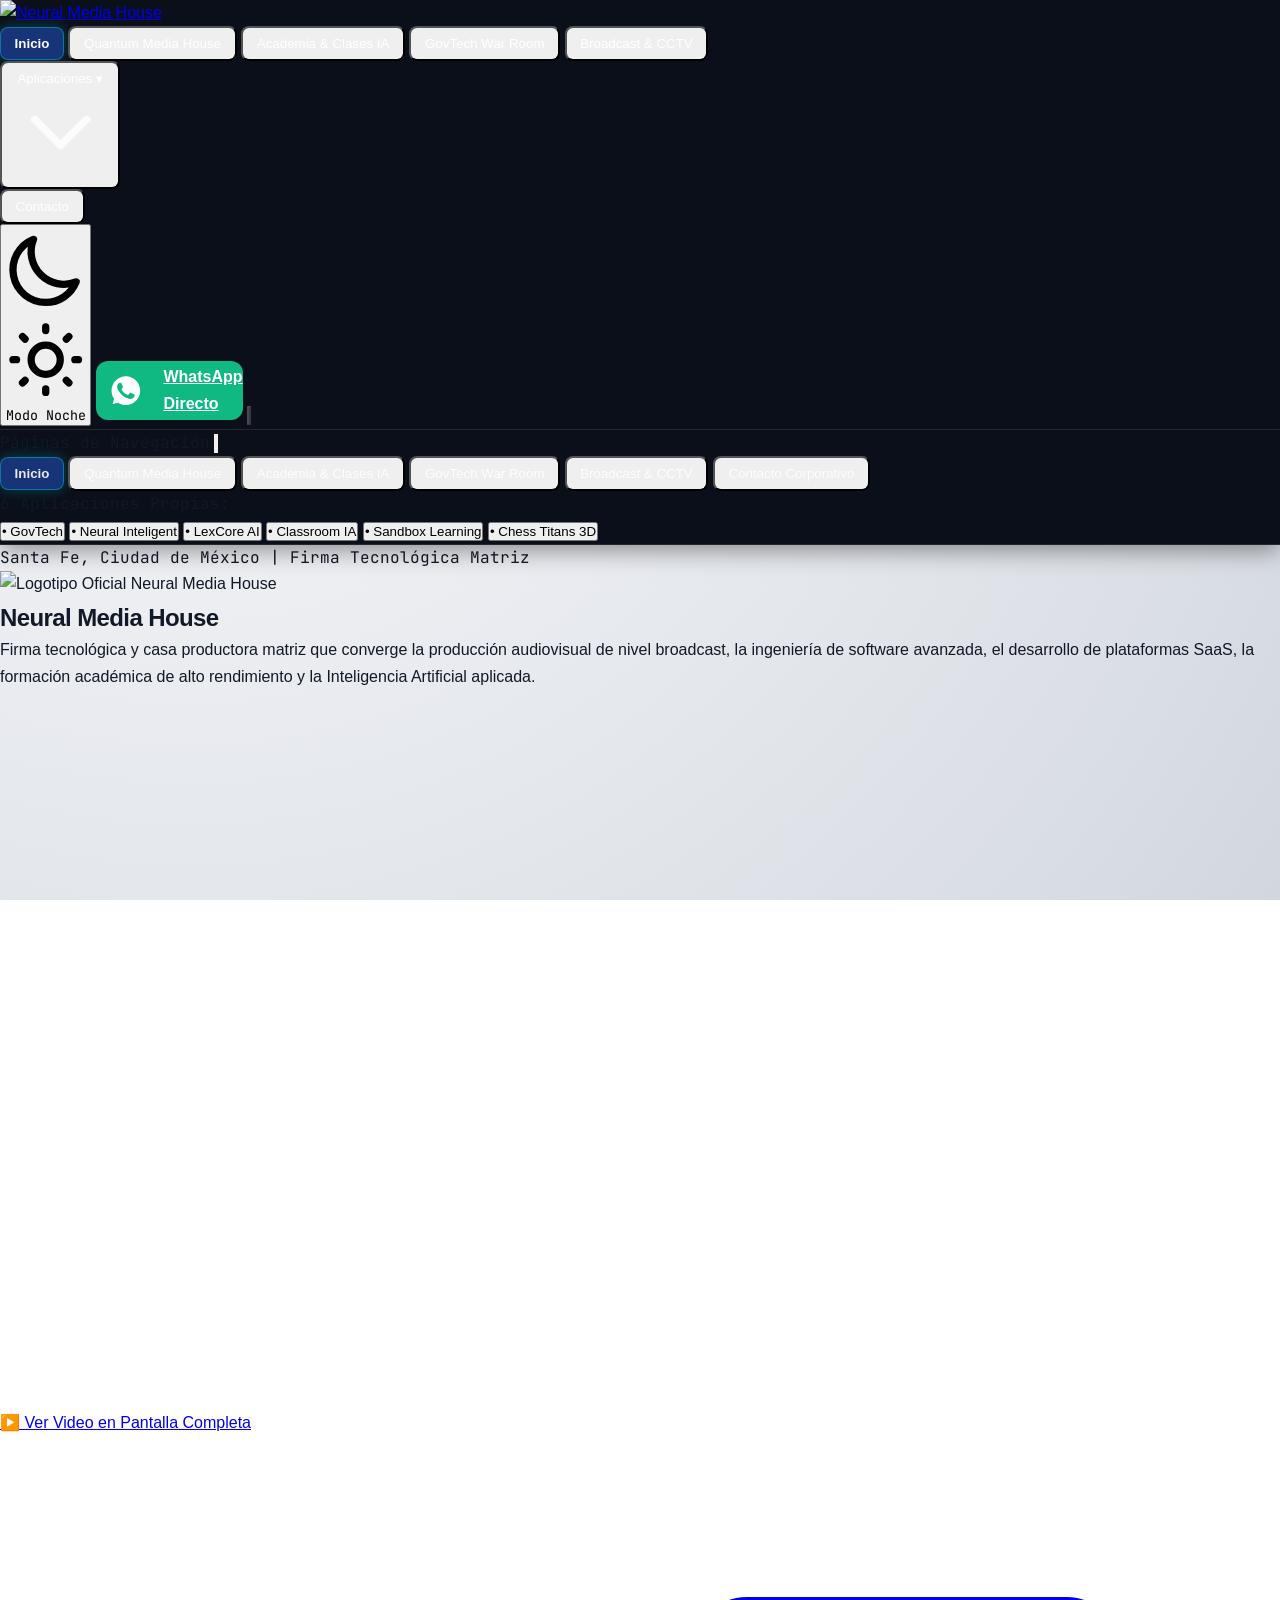
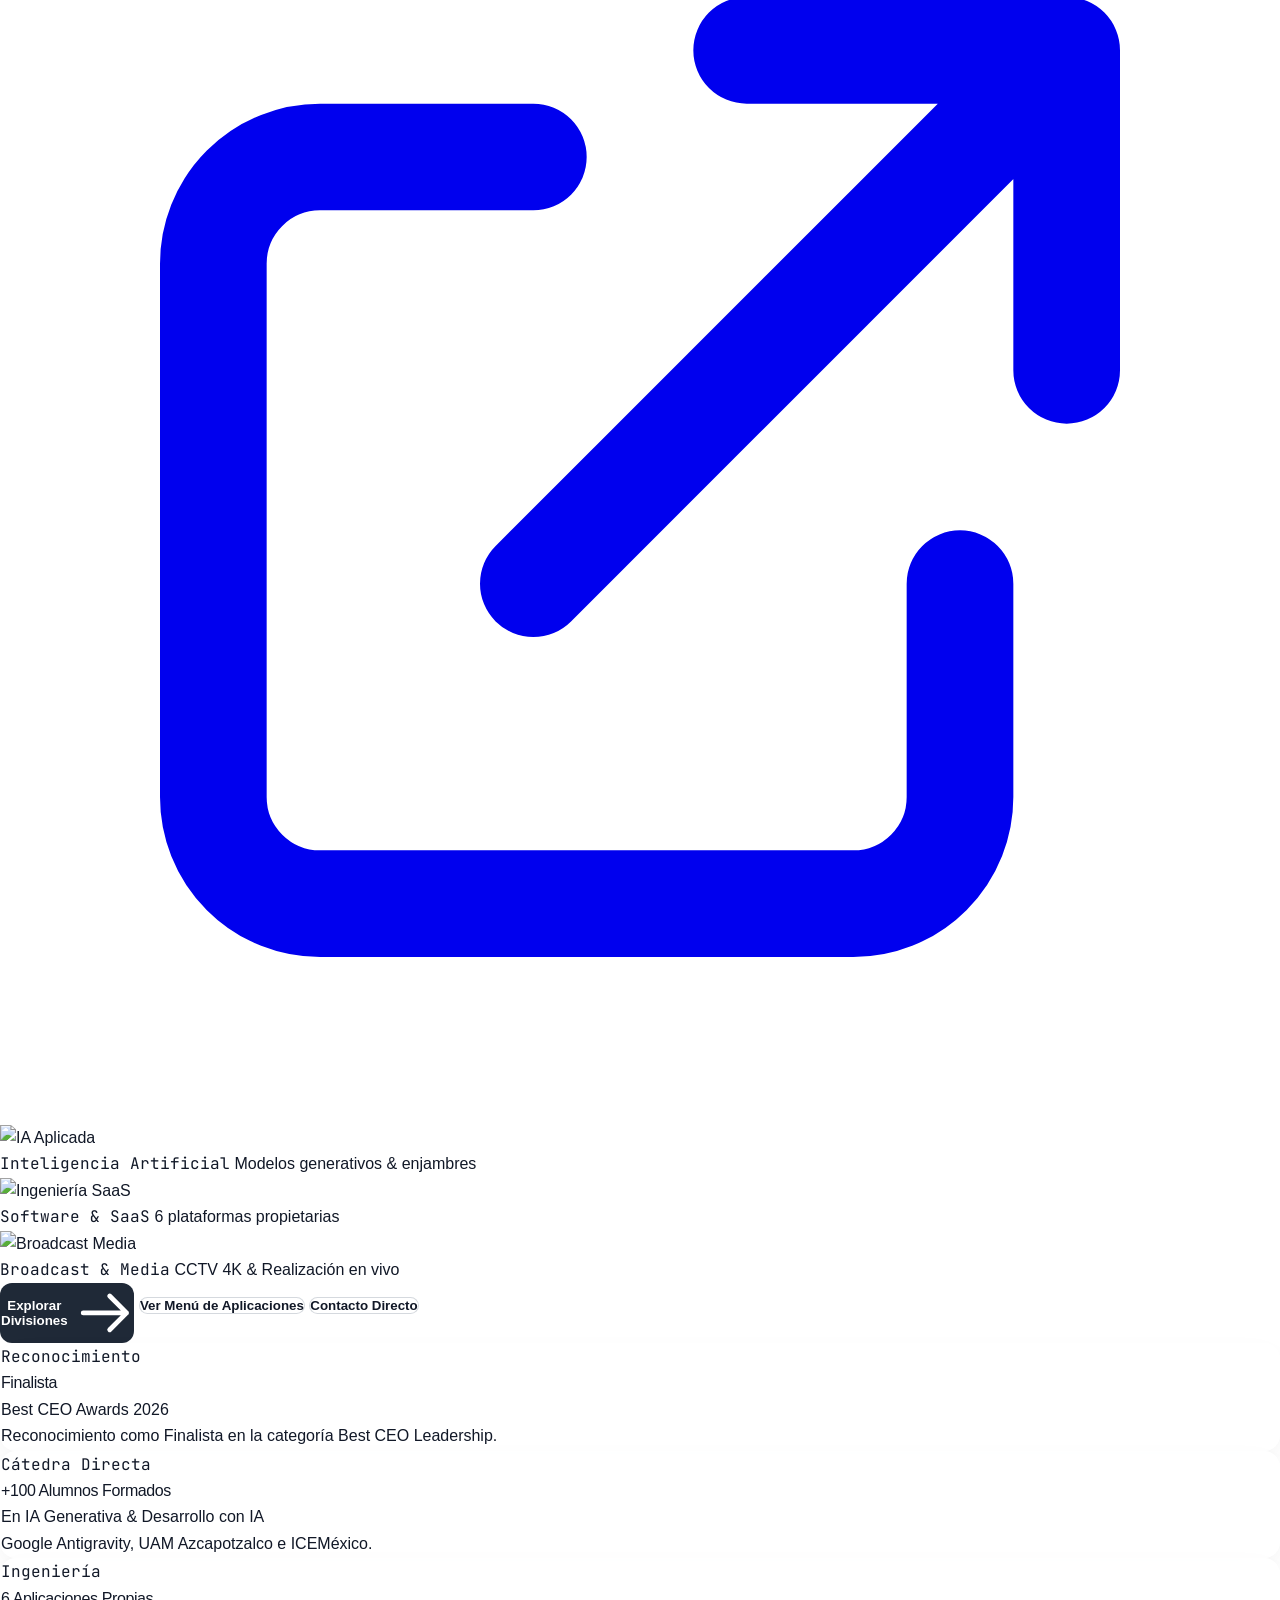
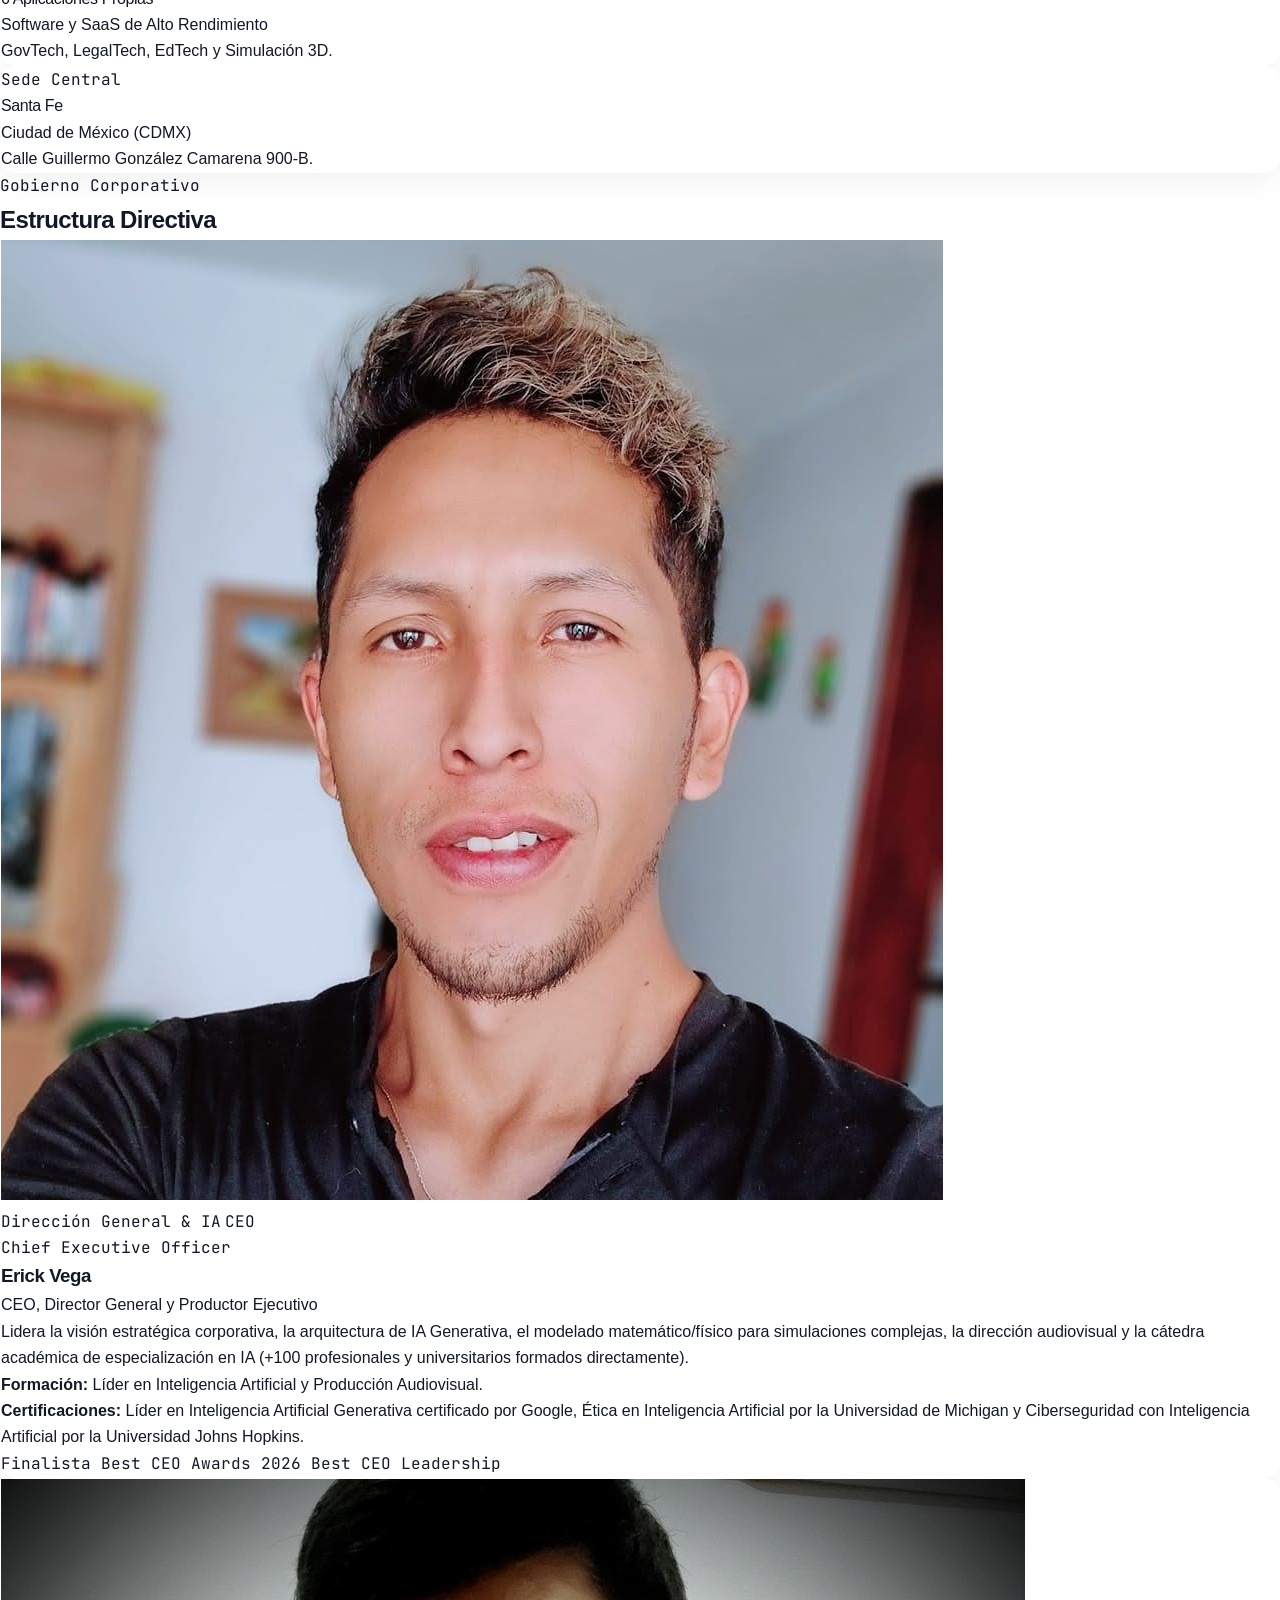
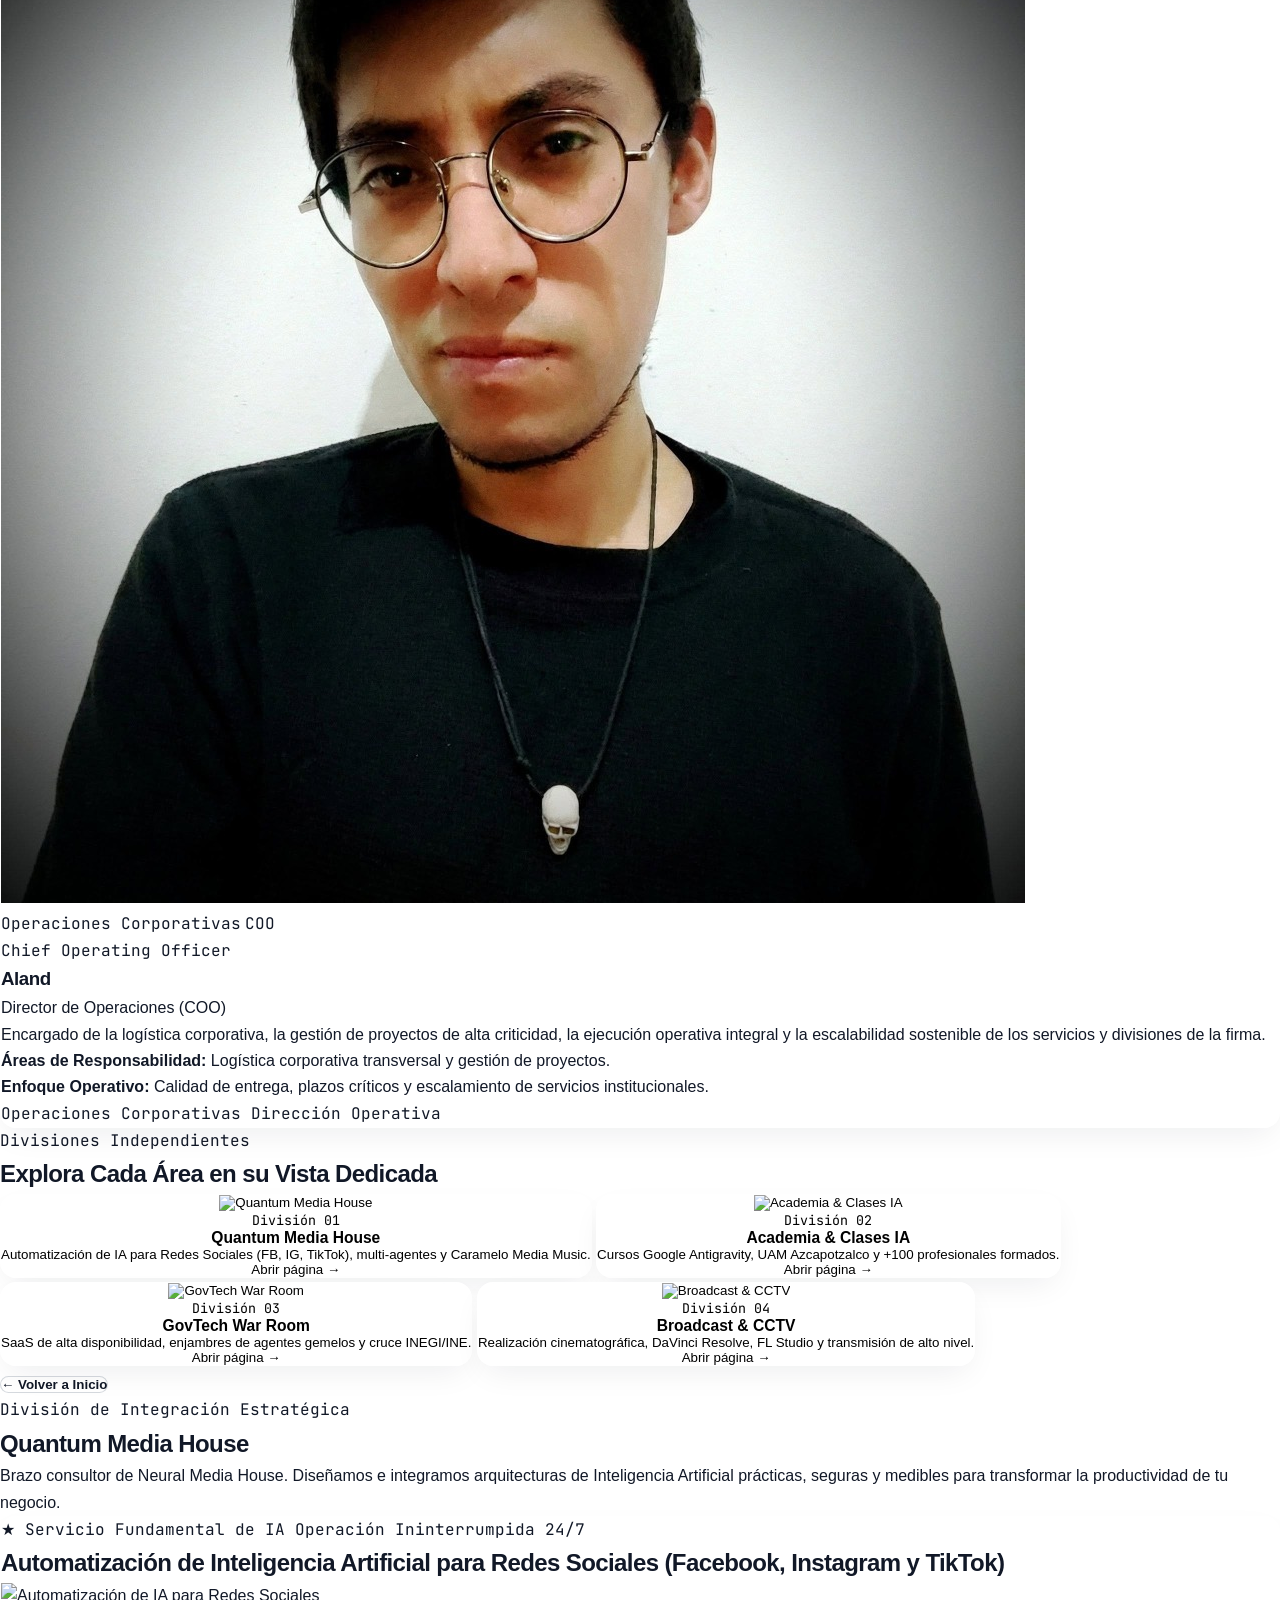
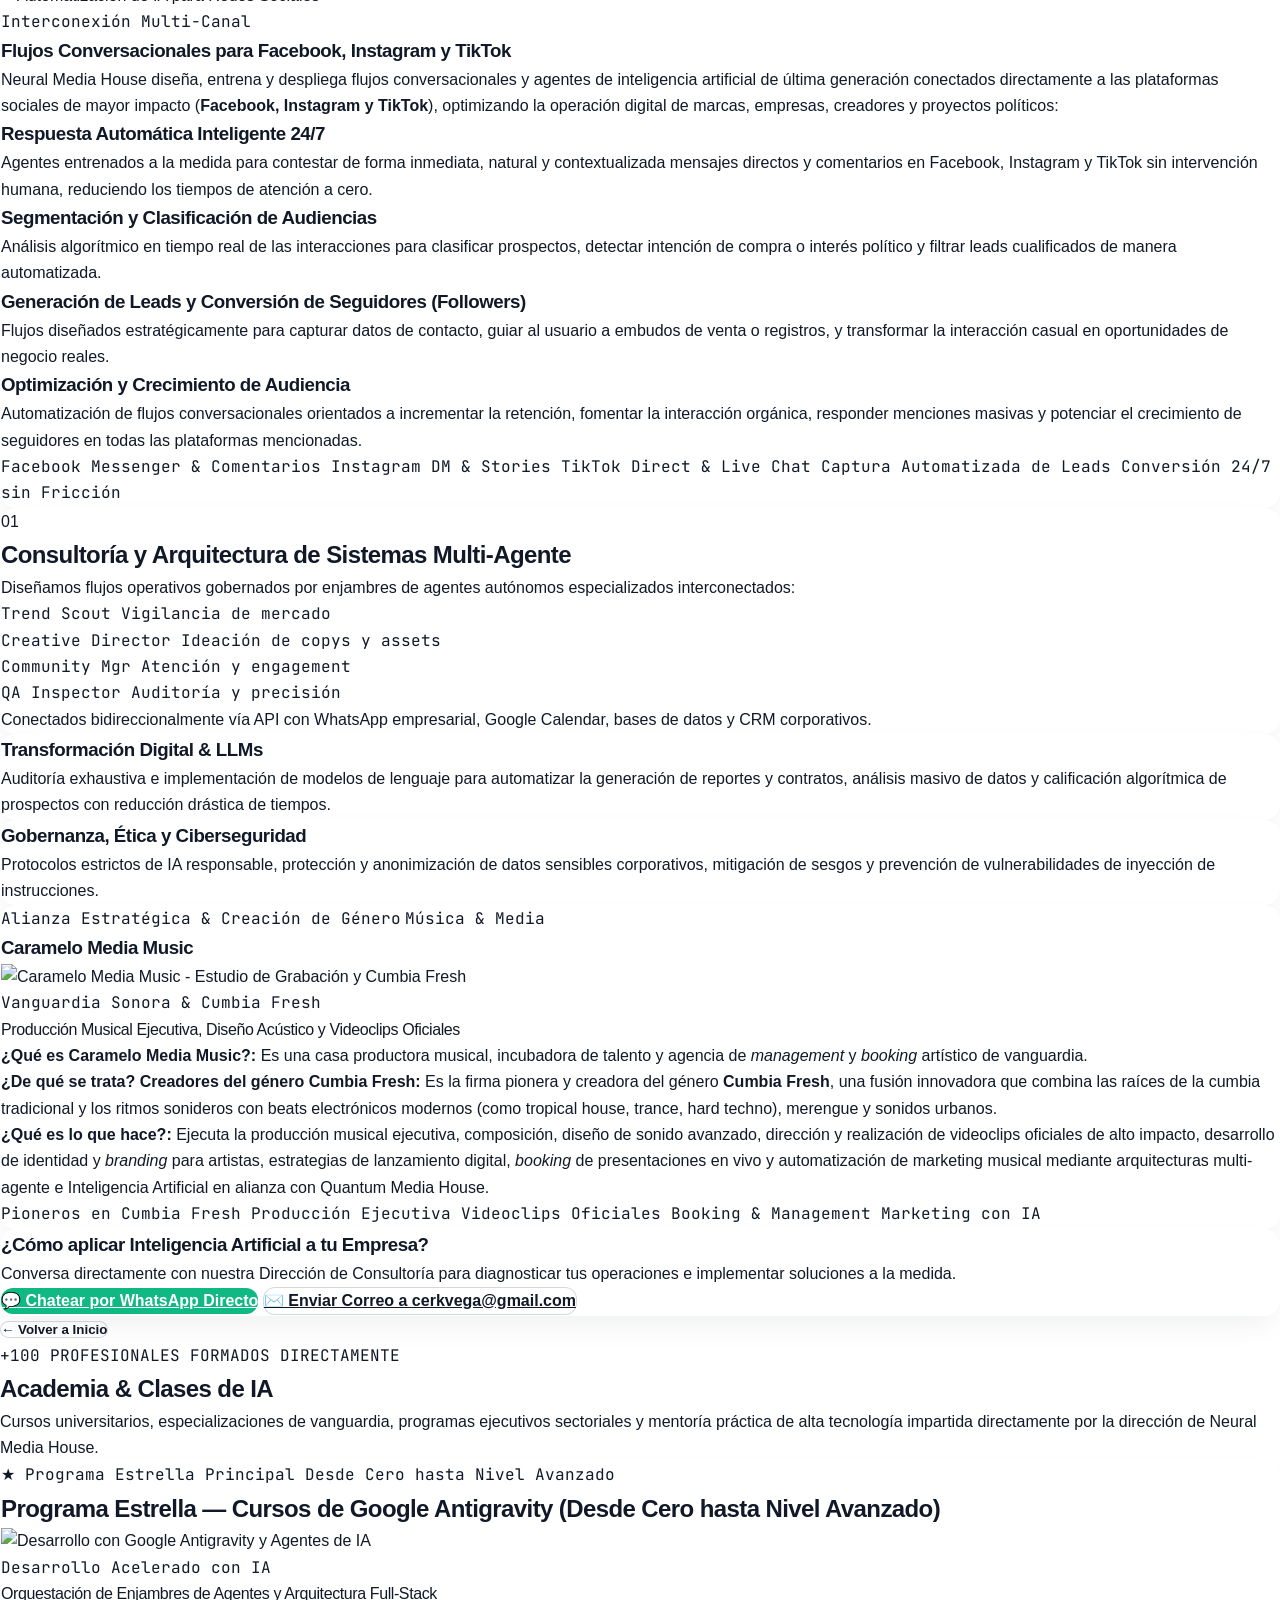
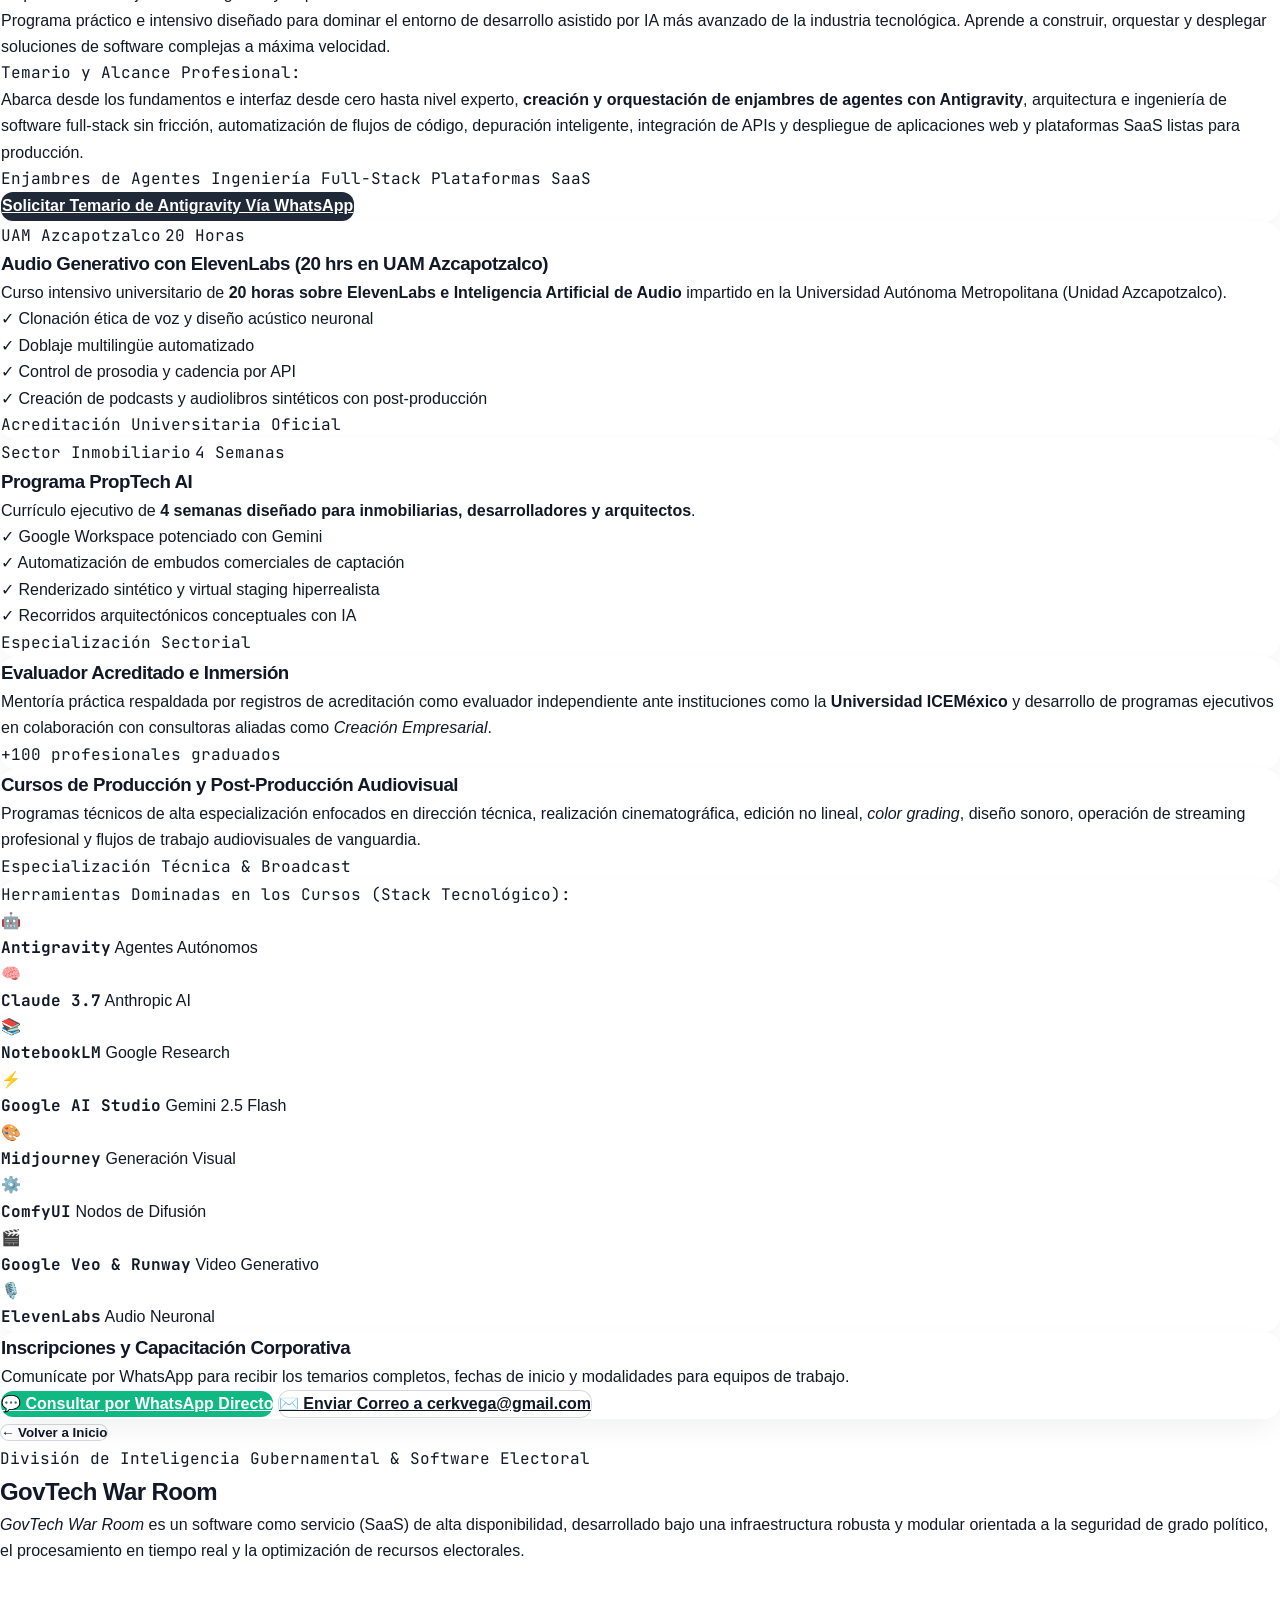
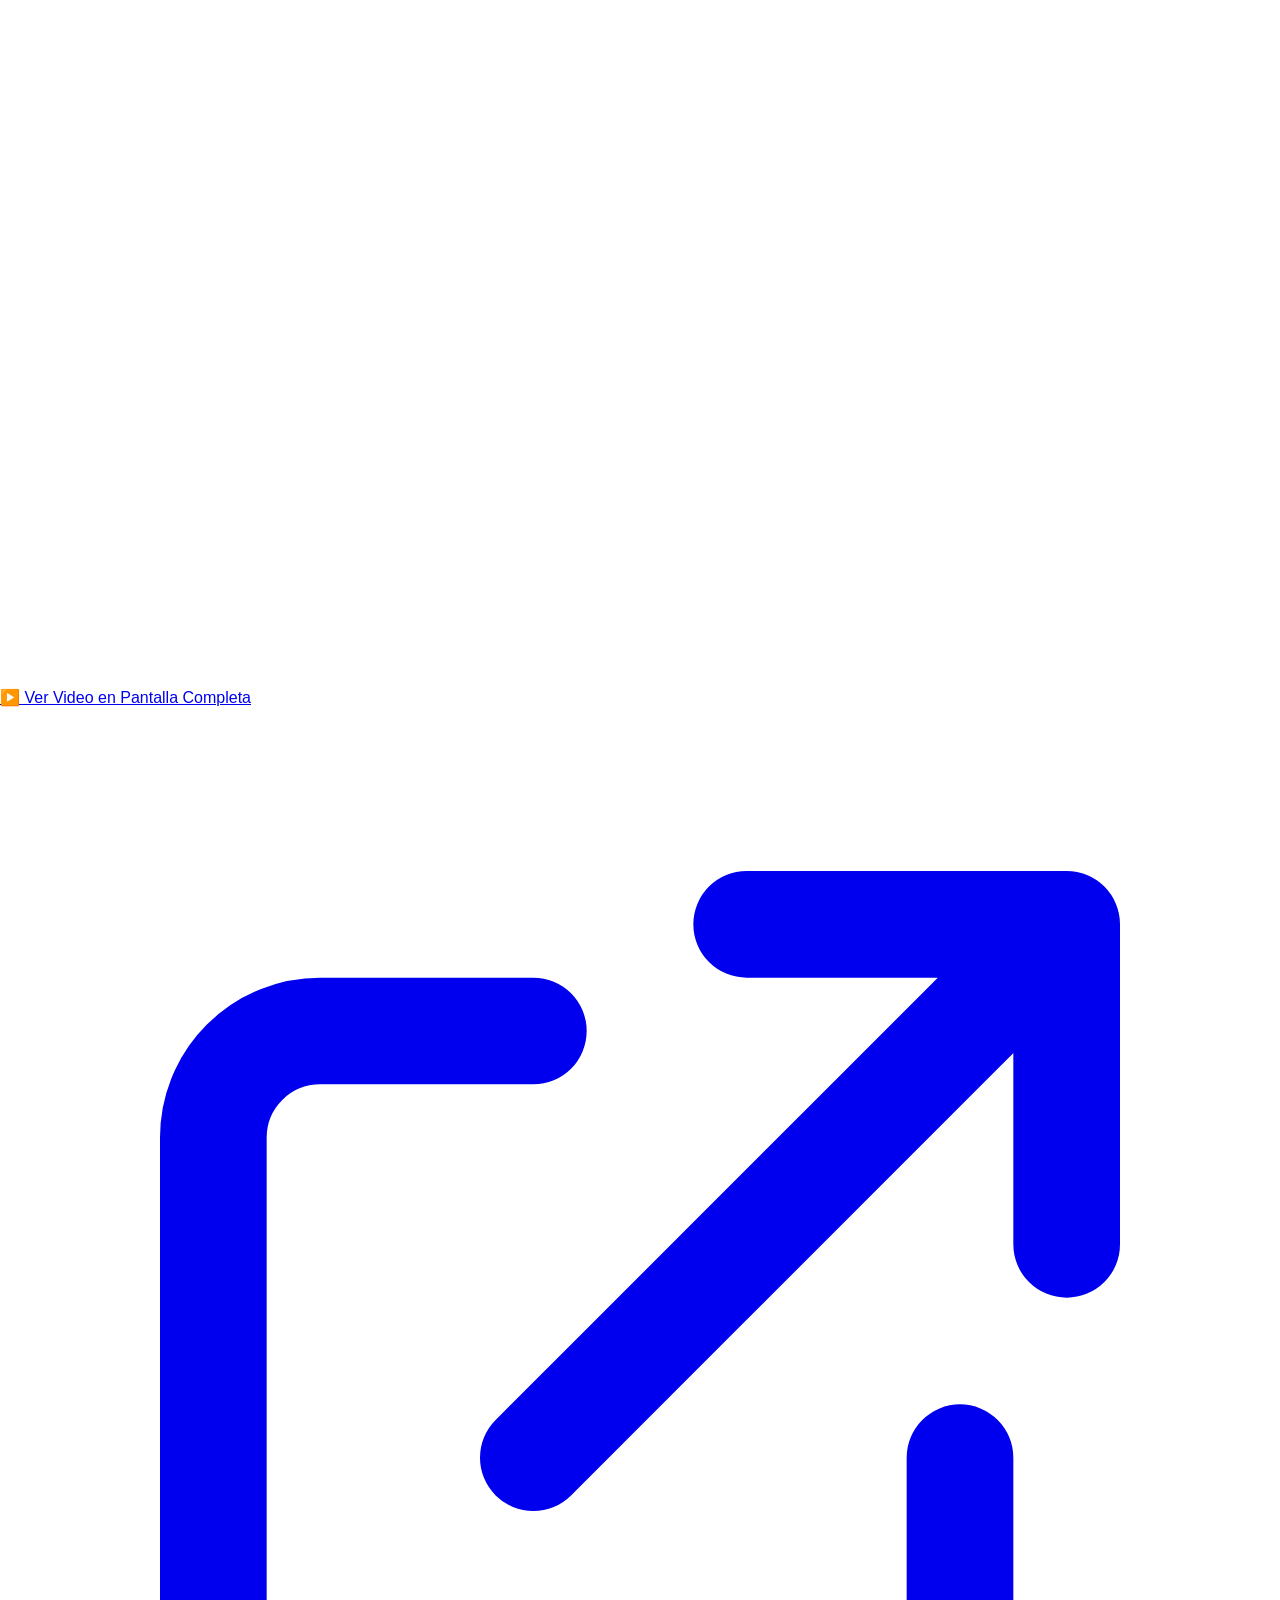
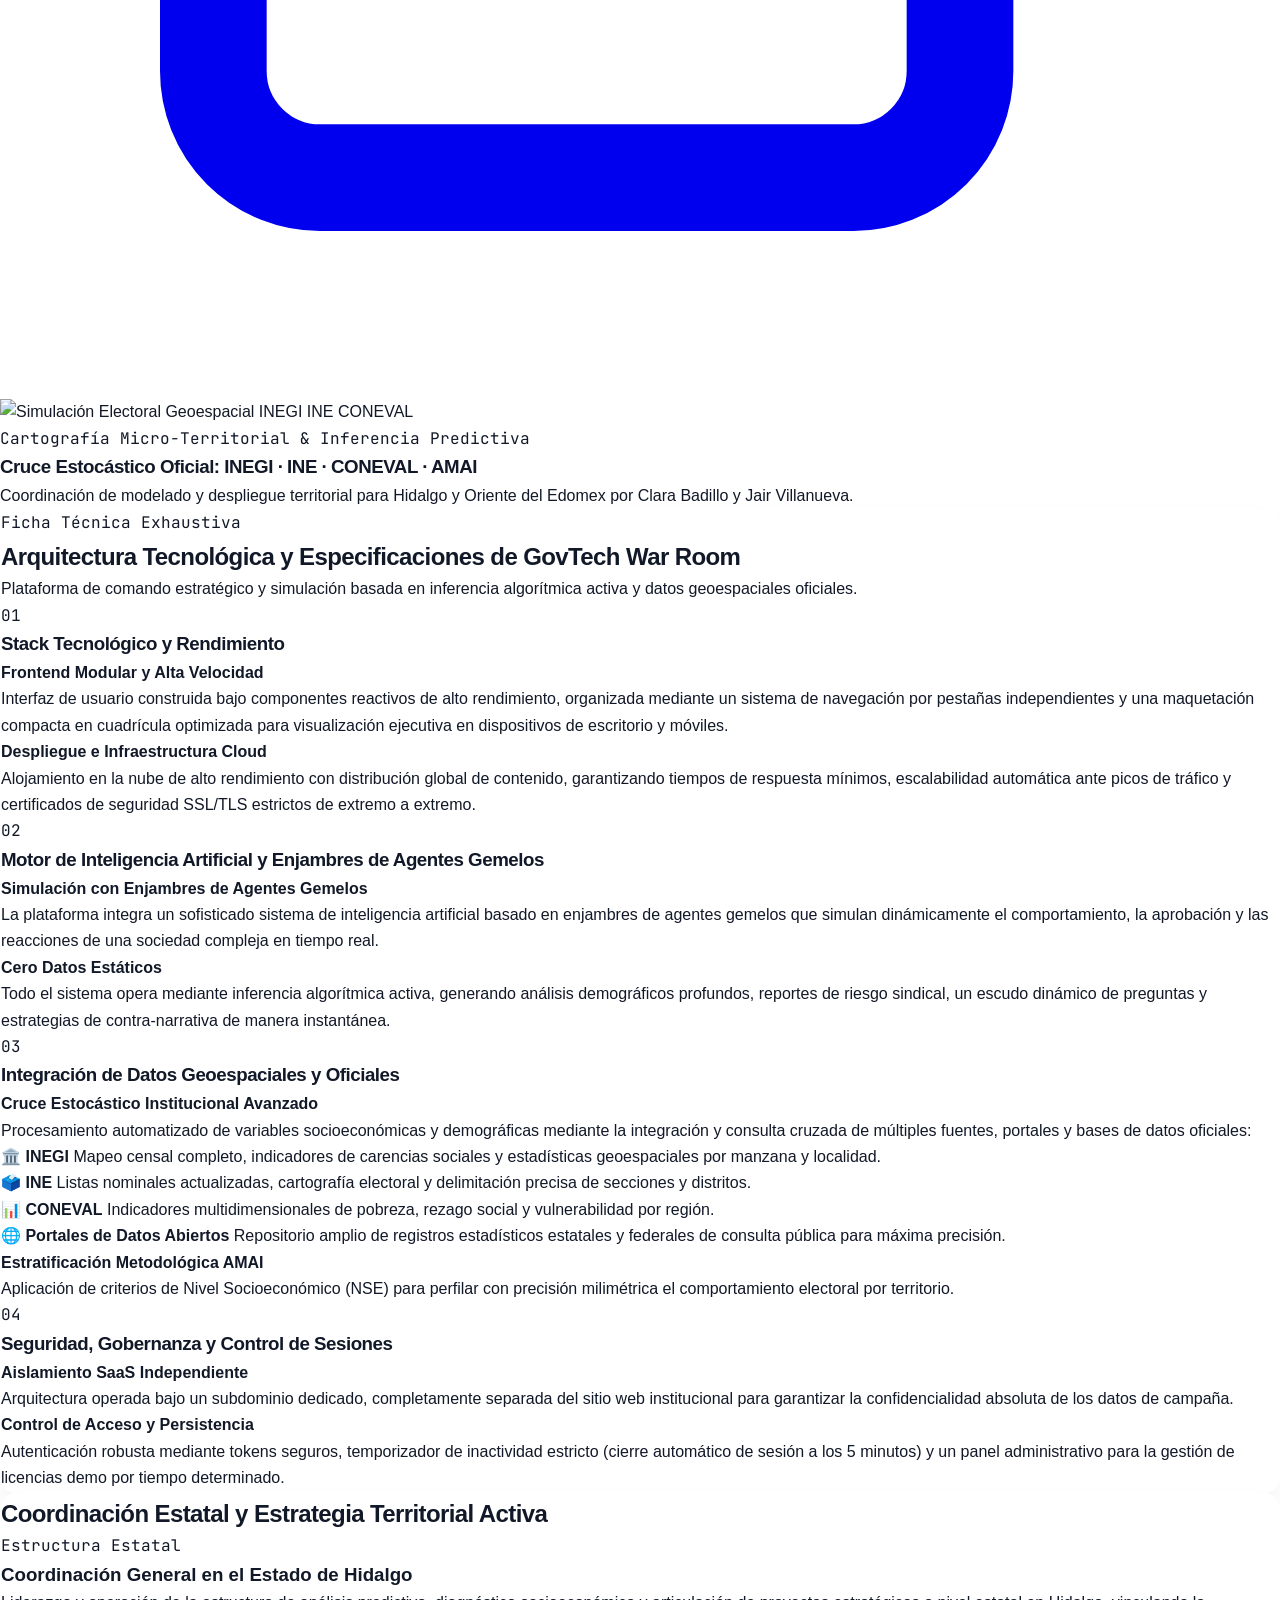
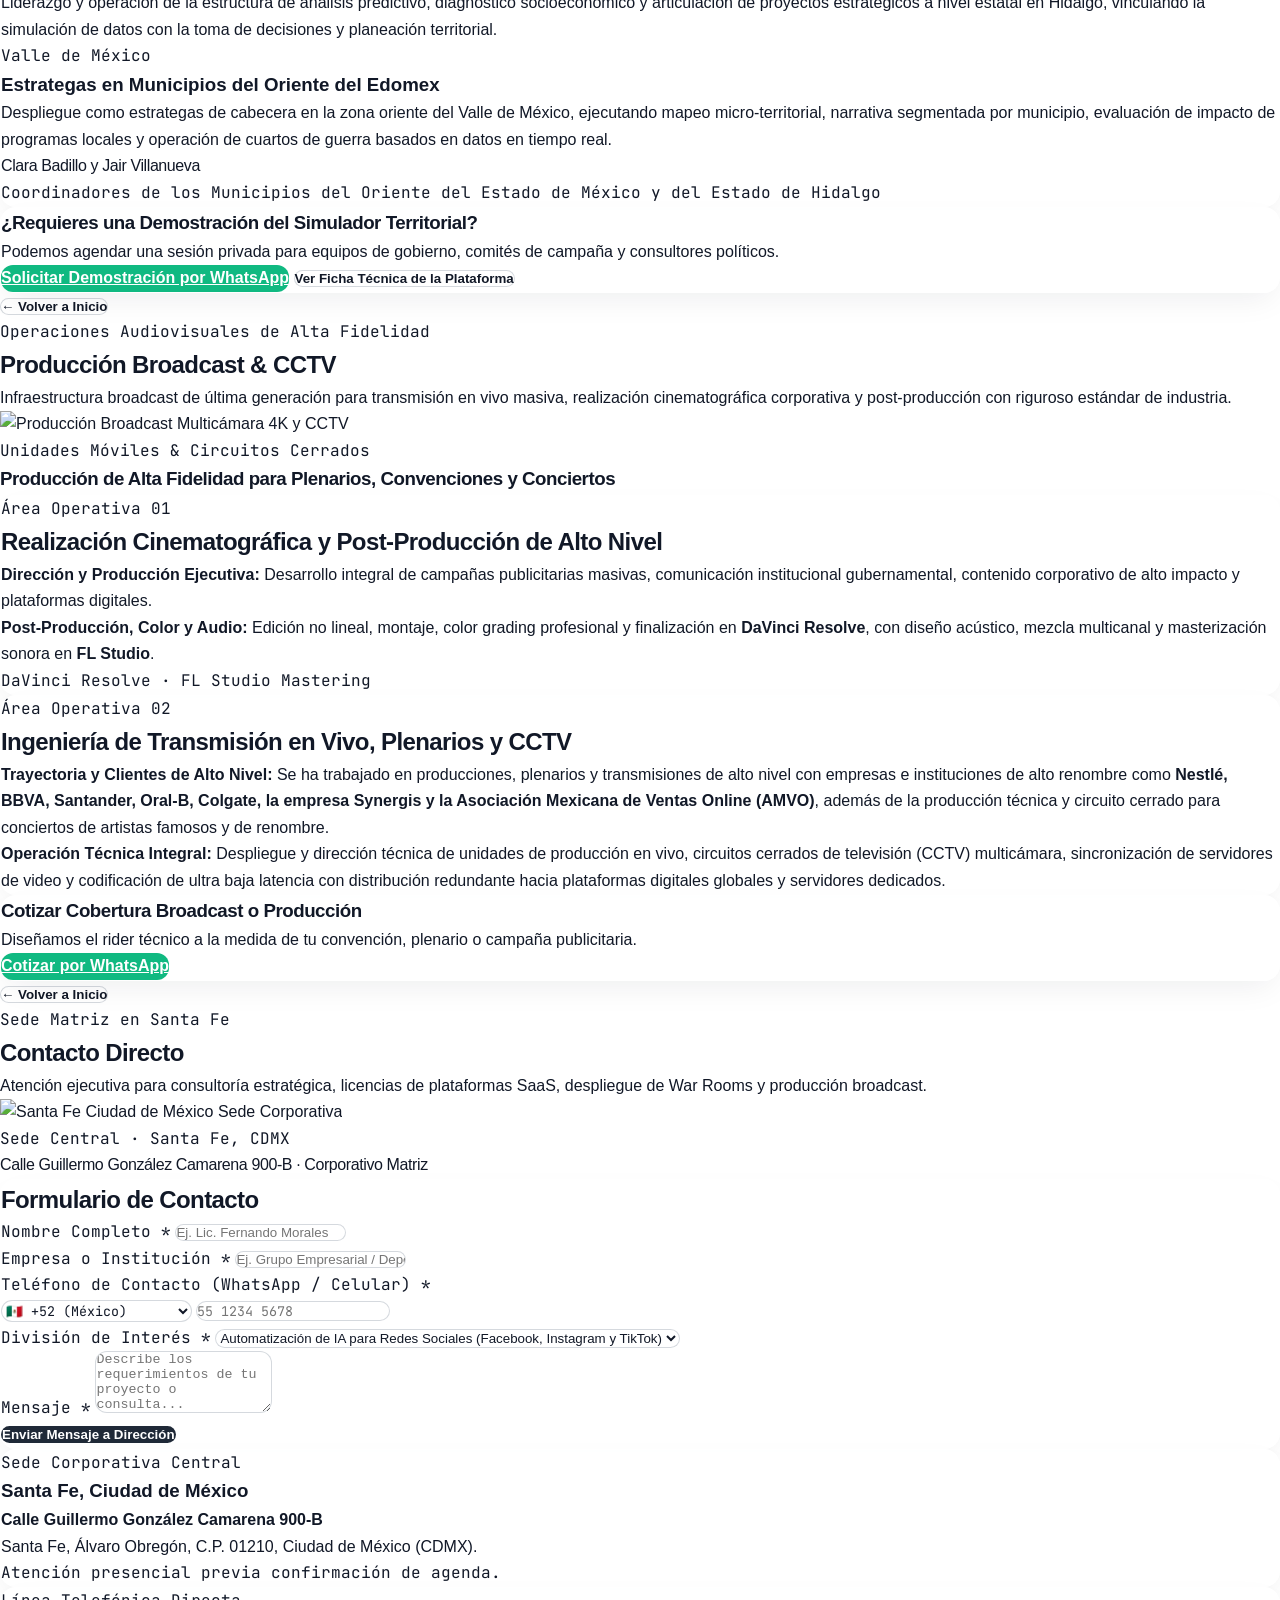
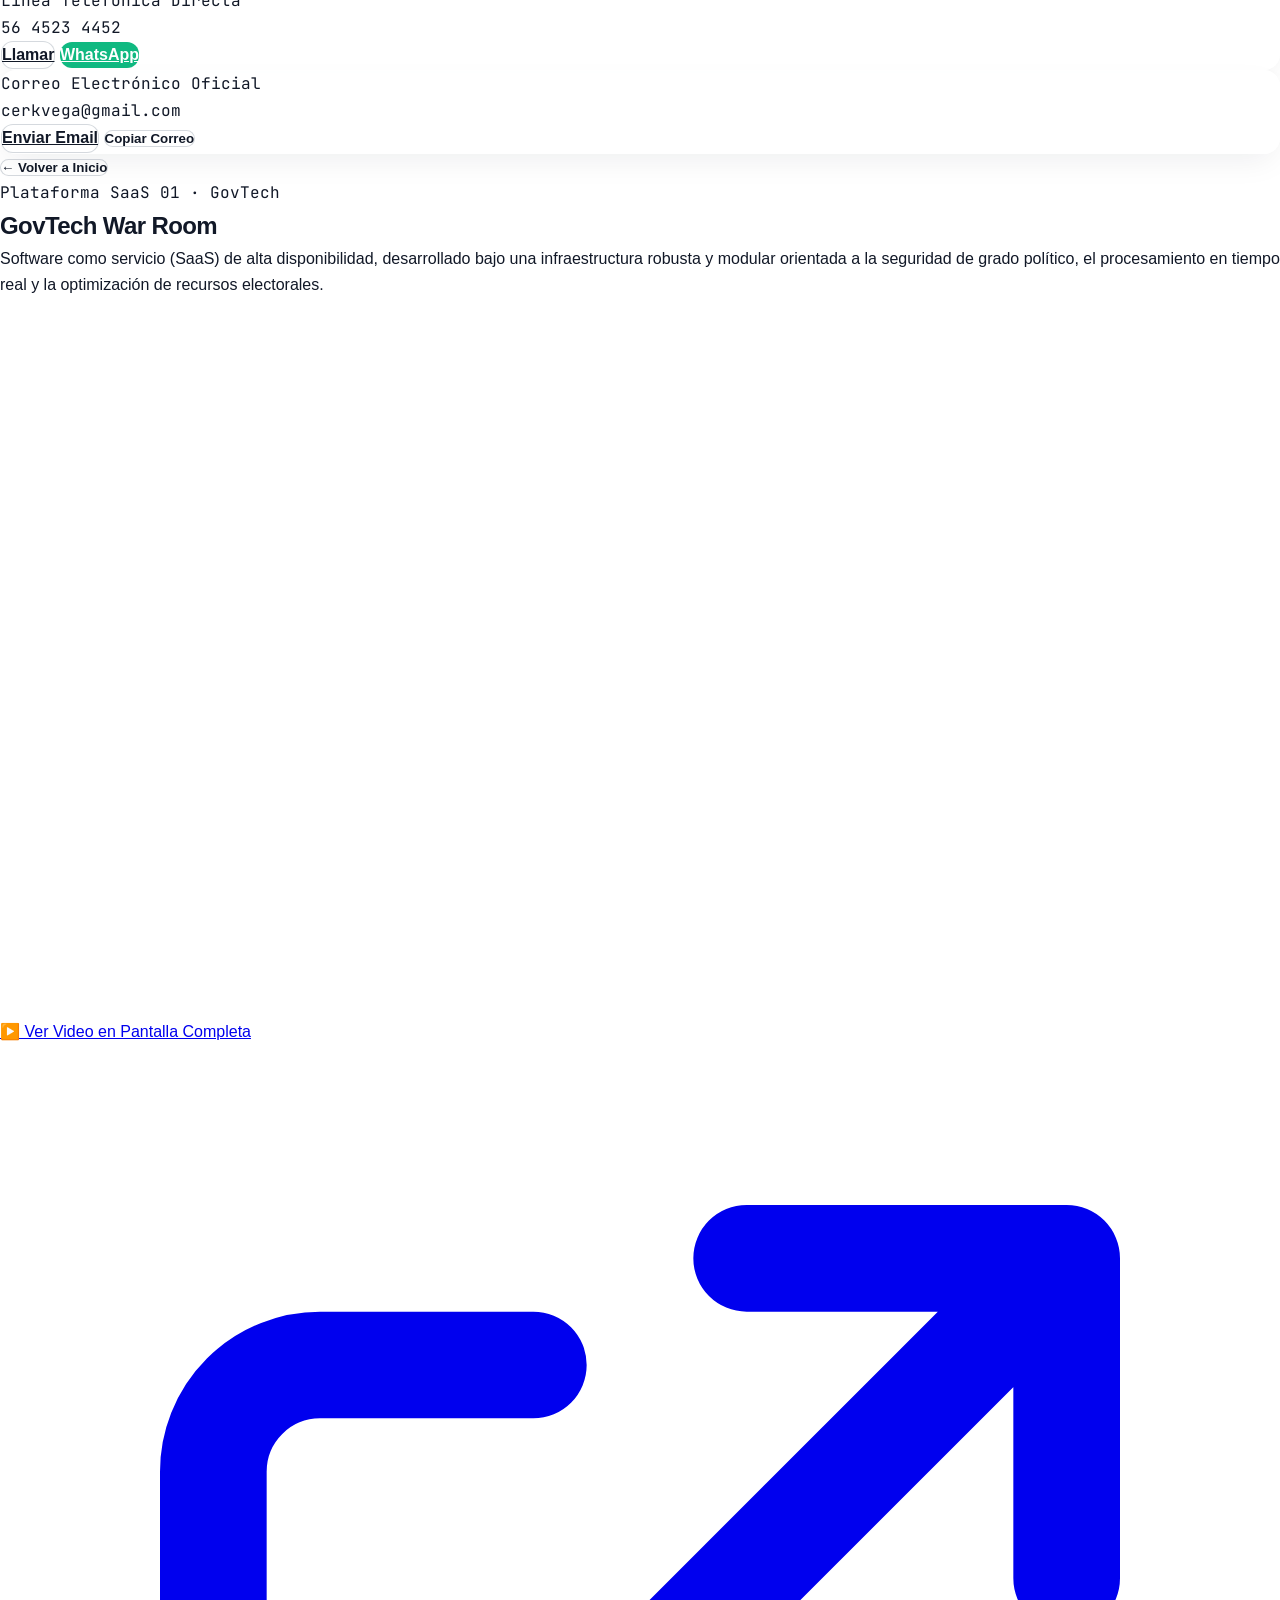
==== commit 0afc9ad0: "fix(ui): implement responsive 16:9 ratio wrapper (padding-bottom: 56.25%) to eliminate mobile black " ====
--- a/index.html
+++ b/index.html
@@ -424,12 +424,12 @@
           Firma tecnológica y casa productora matriz que converge la producción audiovisual de nivel broadcast, la ingeniería de software avanzada, el desarrollo de plataformas SaaS, la formación académica de alto rendimiento y la Inteligencia Artificial aplicada.
         </p>
 
-        <!-- Reproductor Institucional de Video (Google Drive Embed Optimizado Móvil) -->
-        <div class="video-container relative w-full max-w-4xl mx-auto my-8 aspect-video rounded-2xl overflow-hidden shadow-xl bg-black border border-gray-200 dark:border-gray-800" style="aspect-ratio: 16 / 9; width: 100%;">
+        <!-- Reproductor Institucional de Video (Google Drive Embed Responsivo 16:9) -->
+        <div class="w-full max-w-3xl mx-auto my-6 rounded-2xl overflow-hidden shadow-lg border border-gray-200 dark:border-gray-800 bg-black relative" style="position: relative; padding-bottom: 56.25%; height: 0;">
           <iframe 
             src="https://drive.google.com/file/d/1dkVpx9QthH42rBVtIqKxxv3QMd3UbSKd/preview" 
-            class="w-full h-full border-0" 
-            style="width: 100%; height: 100%; border: 0; pointer-events: auto;"
+            class="absolute top-0 left-0 w-full h-full border-0" 
+            style="border: 0; pointer-events: auto;"
             allow="autoplay; fullscreen" 
             allowfullscreen
             title="Video Institucional Neural Media House"
@@ -1129,11 +1129,11 @@
         </p>
       </div>
 
-      <!-- Reproductor de Demostración de GovTech War Room (Google Drive Embed Optimizado Móvil) -->
-      <div class="video-container relative w-full max-w-4xl mx-auto my-8 aspect-video rounded-2xl overflow-hidden shadow-xl bg-black border border-gray-200 dark:border-gray-800" style="aspect-ratio: 16 / 9; width: 100%;">
+      <!-- Reproductor de Demostración de GovTech War Room (Google Drive Embed Responsivo 16:9) -->
+      <div class="w-full max-w-3xl mx-auto my-6 rounded-2xl overflow-hidden shadow-lg border border-gray-200 dark:border-gray-800 bg-black relative" style="position: relative; padding-bottom: 56.25%; height: 0;">
         <iframe src="https://drive.google.com/file/d/1nTso-yqiwe1GS8MndziwYxhTi3s-WPxd/preview" 
-                class="w-full h-full border-0" 
-                style="width: 100%; height: 100%; border: 0; pointer-events: auto;"
+                class="absolute top-0 left-0 w-full h-full border-0" 
+                style="border: 0; pointer-events: auto;"
                 allow="autoplay; fullscreen" 
                 allowfullscreen
                 title="Demostración GovTech War Room">
@@ -1619,11 +1619,11 @@
         <p class="text-slate-600 mt-2 text-base">Software como servicio (SaaS) de alta disponibilidad, desarrollado bajo una infraestructura robusta y modular orientada a la seguridad de grado político, el procesamiento en tiempo real y la optimización de recursos electorales.</p>
       </div>
 
-      <!-- Reproductor de Demostración de GovTech War Room (Google Drive Embed Optimizado Móvil) -->
-      <div class="video-container relative w-full max-w-4xl mx-auto my-8 aspect-video rounded-2xl overflow-hidden shadow-xl bg-black border border-gray-200 dark:border-gray-800" style="aspect-ratio: 16 / 9; width: 100%;">
+      <!-- Reproductor de Demostración de GovTech War Room (Google Drive Embed Responsivo 16:9) -->
+      <div class="w-full max-w-3xl mx-auto my-6 rounded-2xl overflow-hidden shadow-lg border border-gray-200 dark:border-gray-800 bg-black relative" style="position: relative; padding-bottom: 56.25%; height: 0;">
         <iframe src="https://drive.google.com/file/d/1nTso-yqiwe1GS8MndziwYxhTi3s-WPxd/preview" 
-                class="w-full h-full border-0" 
-                style="width: 100%; height: 100%; border: 0; pointer-events: auto;"
+                class="absolute top-0 left-0 w-full h-full border-0" 
+                style="border: 0; pointer-events: auto;"
                 allow="autoplay; fullscreen" 
                 allowfullscreen
                 title="Demostración GovTech War Room">
--- a/css/styles.css
+++ b/css/styles.css
@@ -34,16 +34,22 @@
   aspect-ratio: 16 / 9;
 }
 
+.video-responsive-wrapper,
 .video-container {
   position: relative;
   width: 100%;
-  aspect-ratio: 16 / 9;
+  padding-bottom: 56.25%;
+  height: 0;
   border-radius: 1rem;
   overflow: hidden;
   background-color: #000000;
 }
 
+.video-responsive-wrapper iframe,
 .video-container iframe {
+  position: absolute;
+  top: 0;
+  left: 0;
   width: 100%;
   height: 100%;
   border: 0;
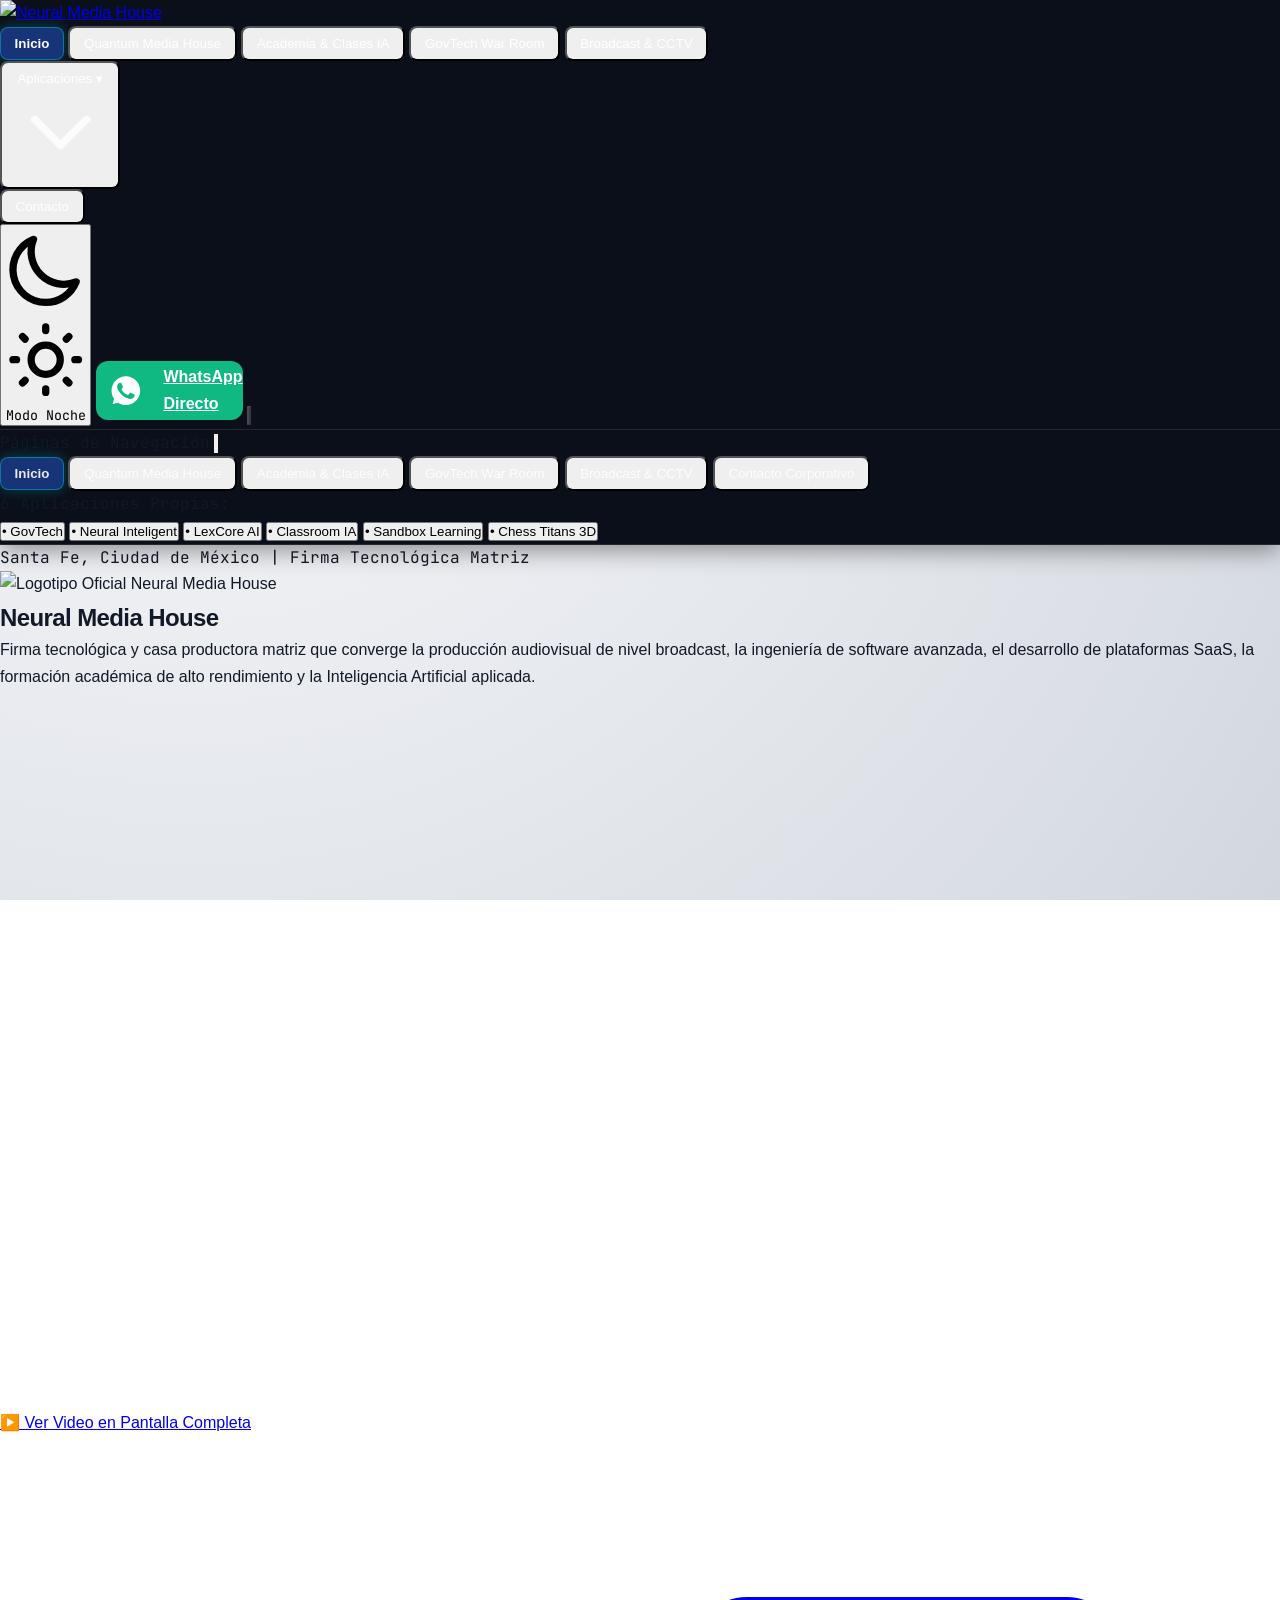
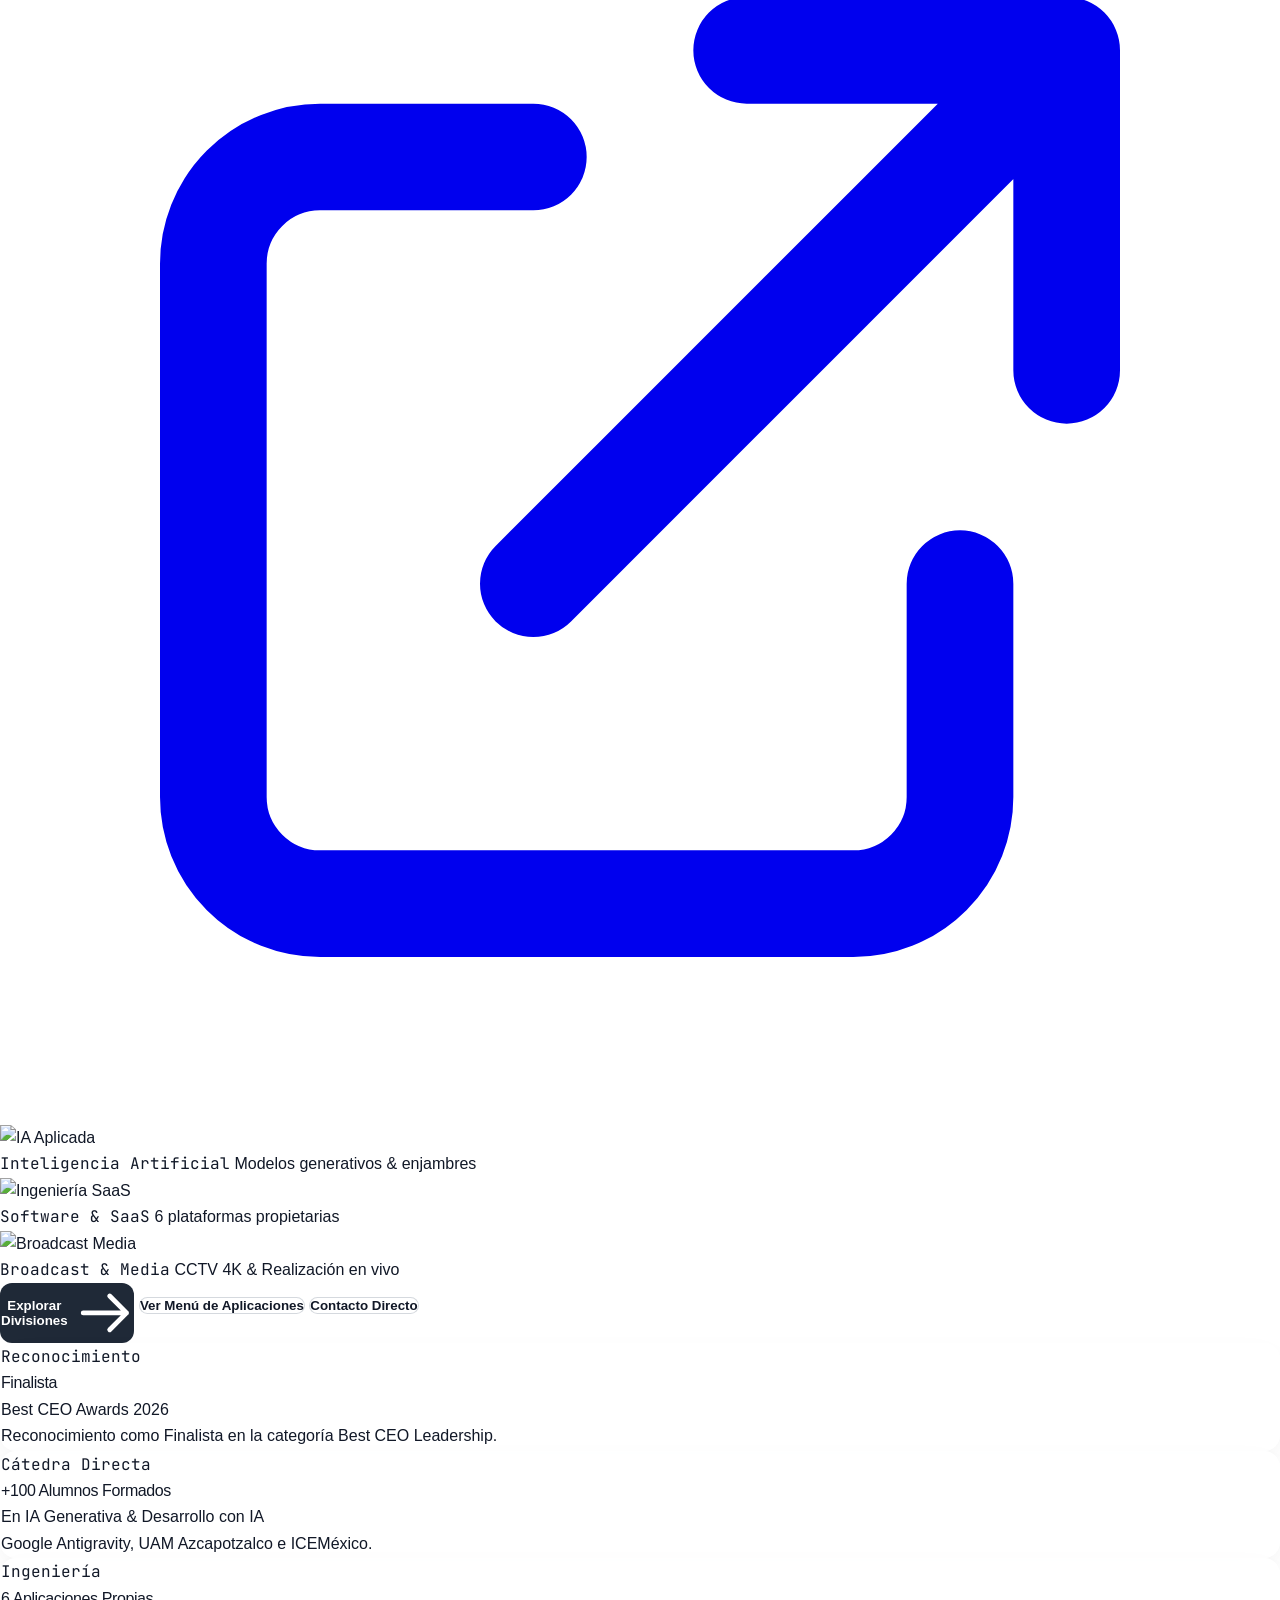
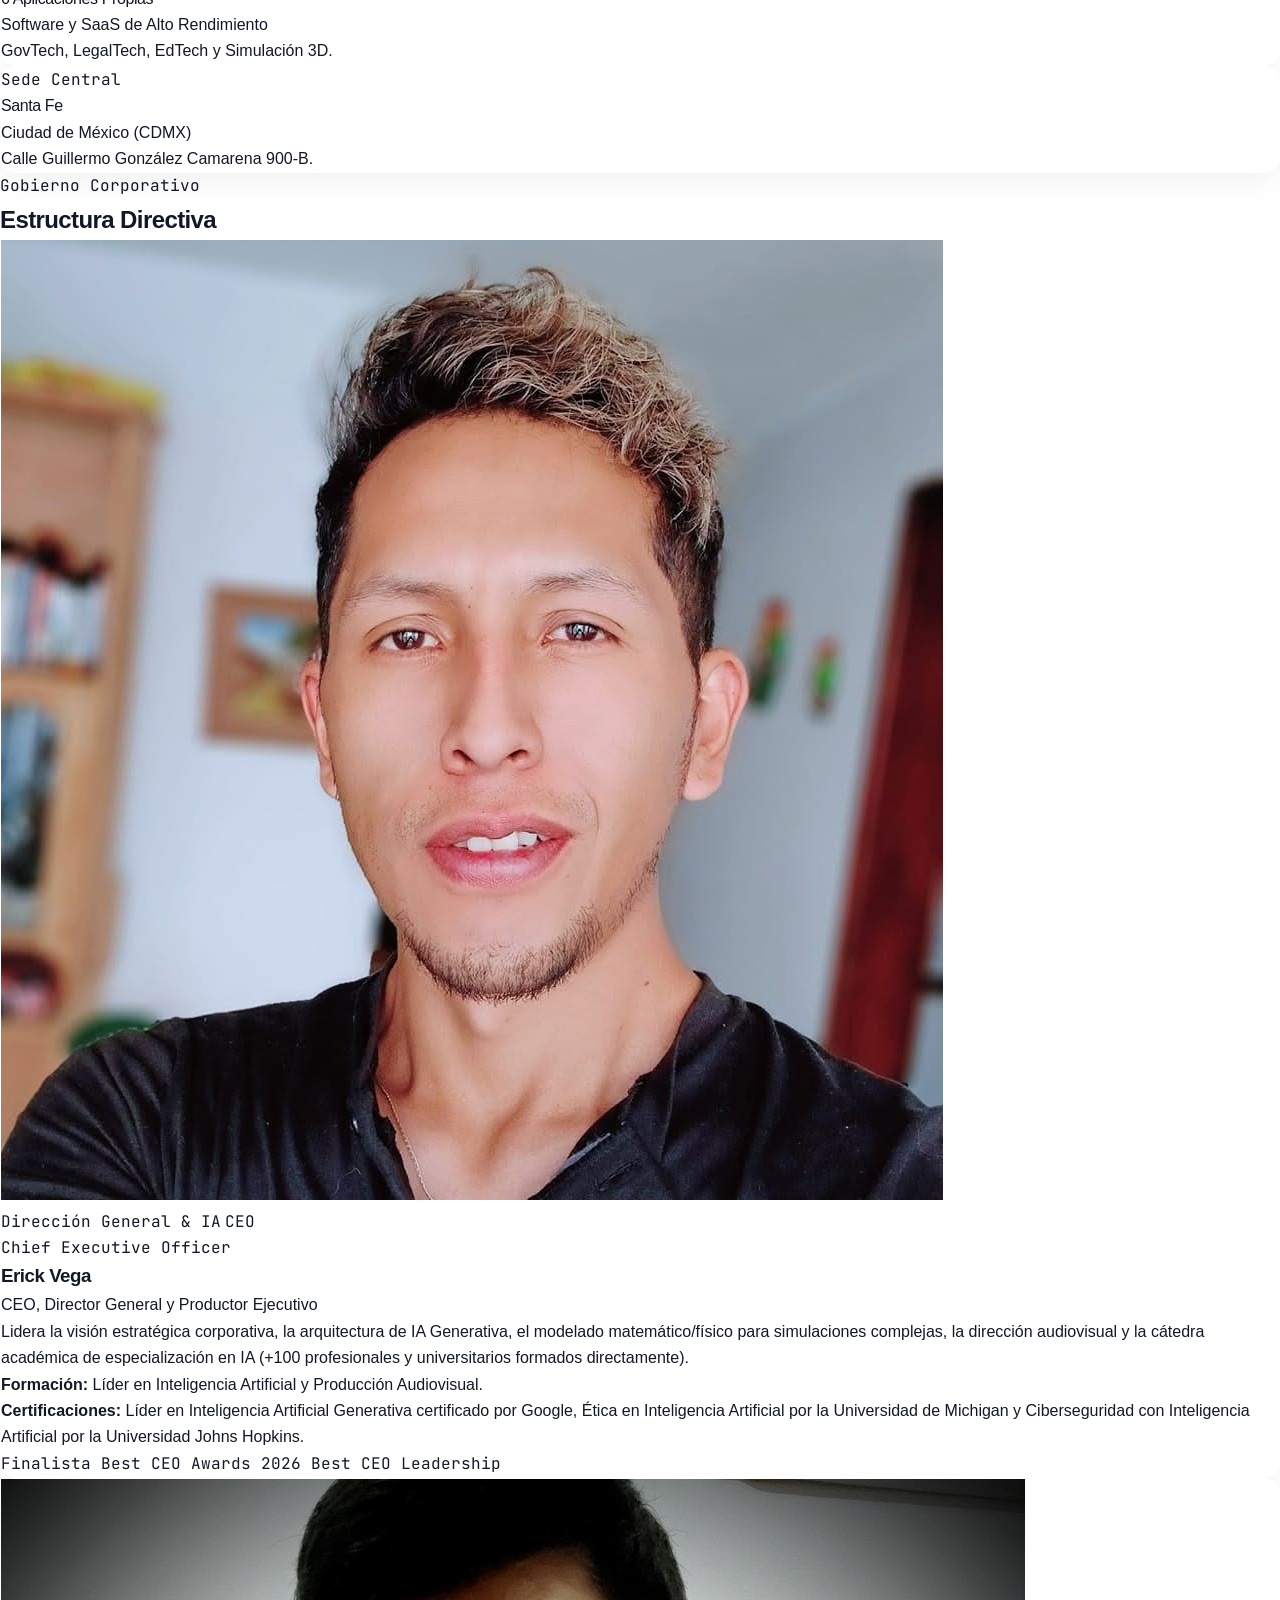
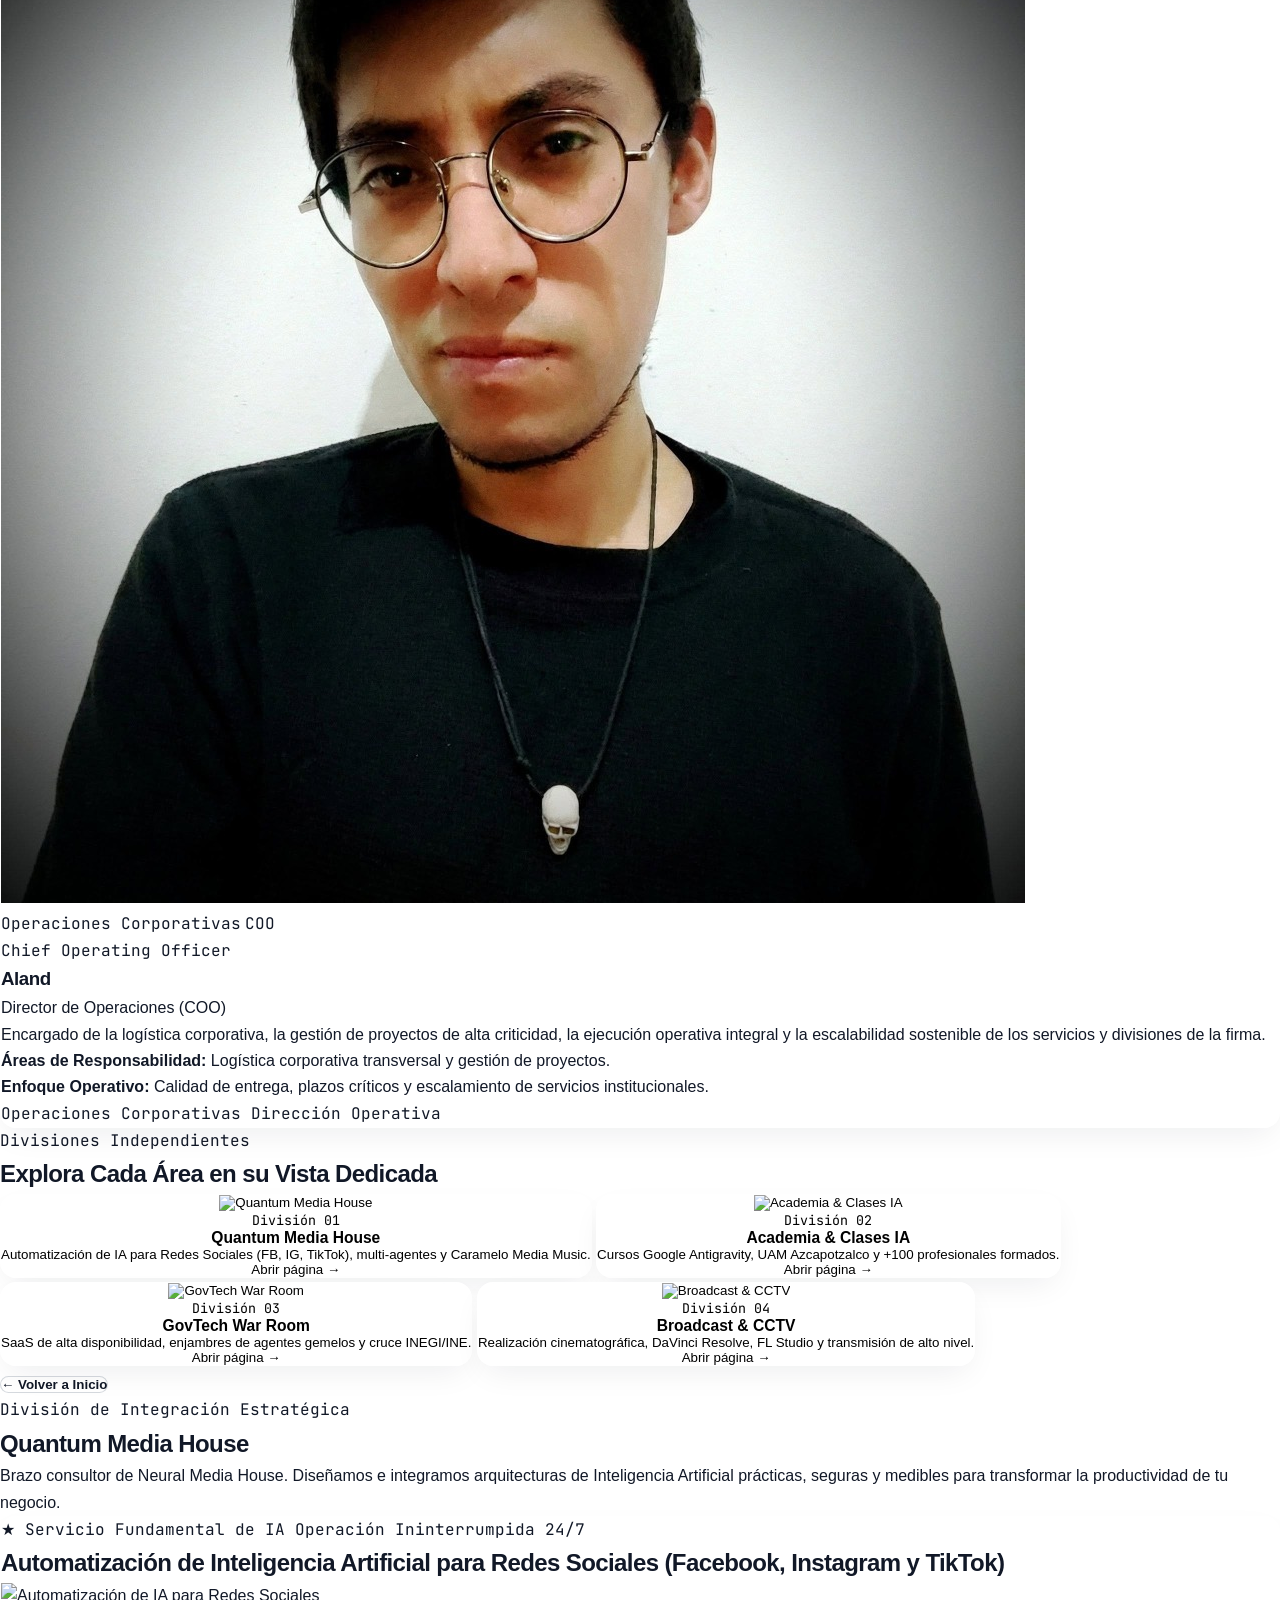
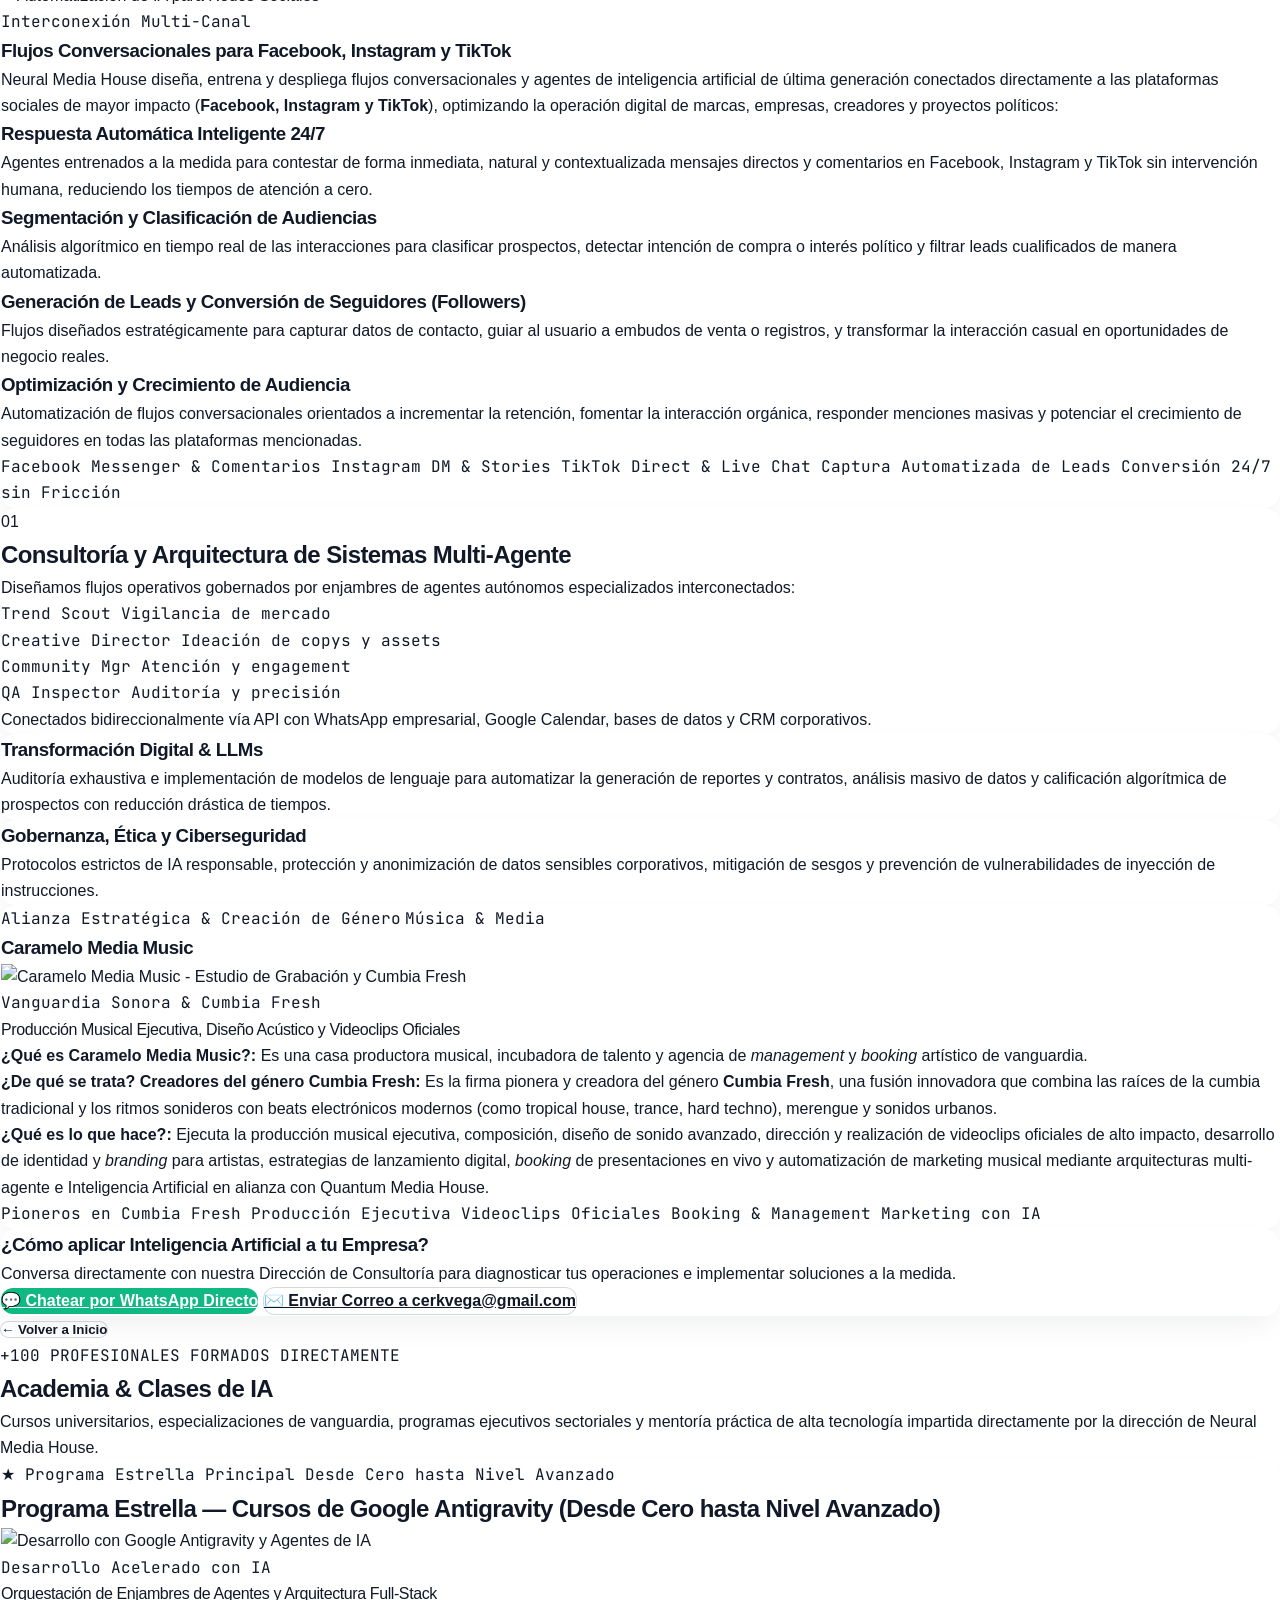
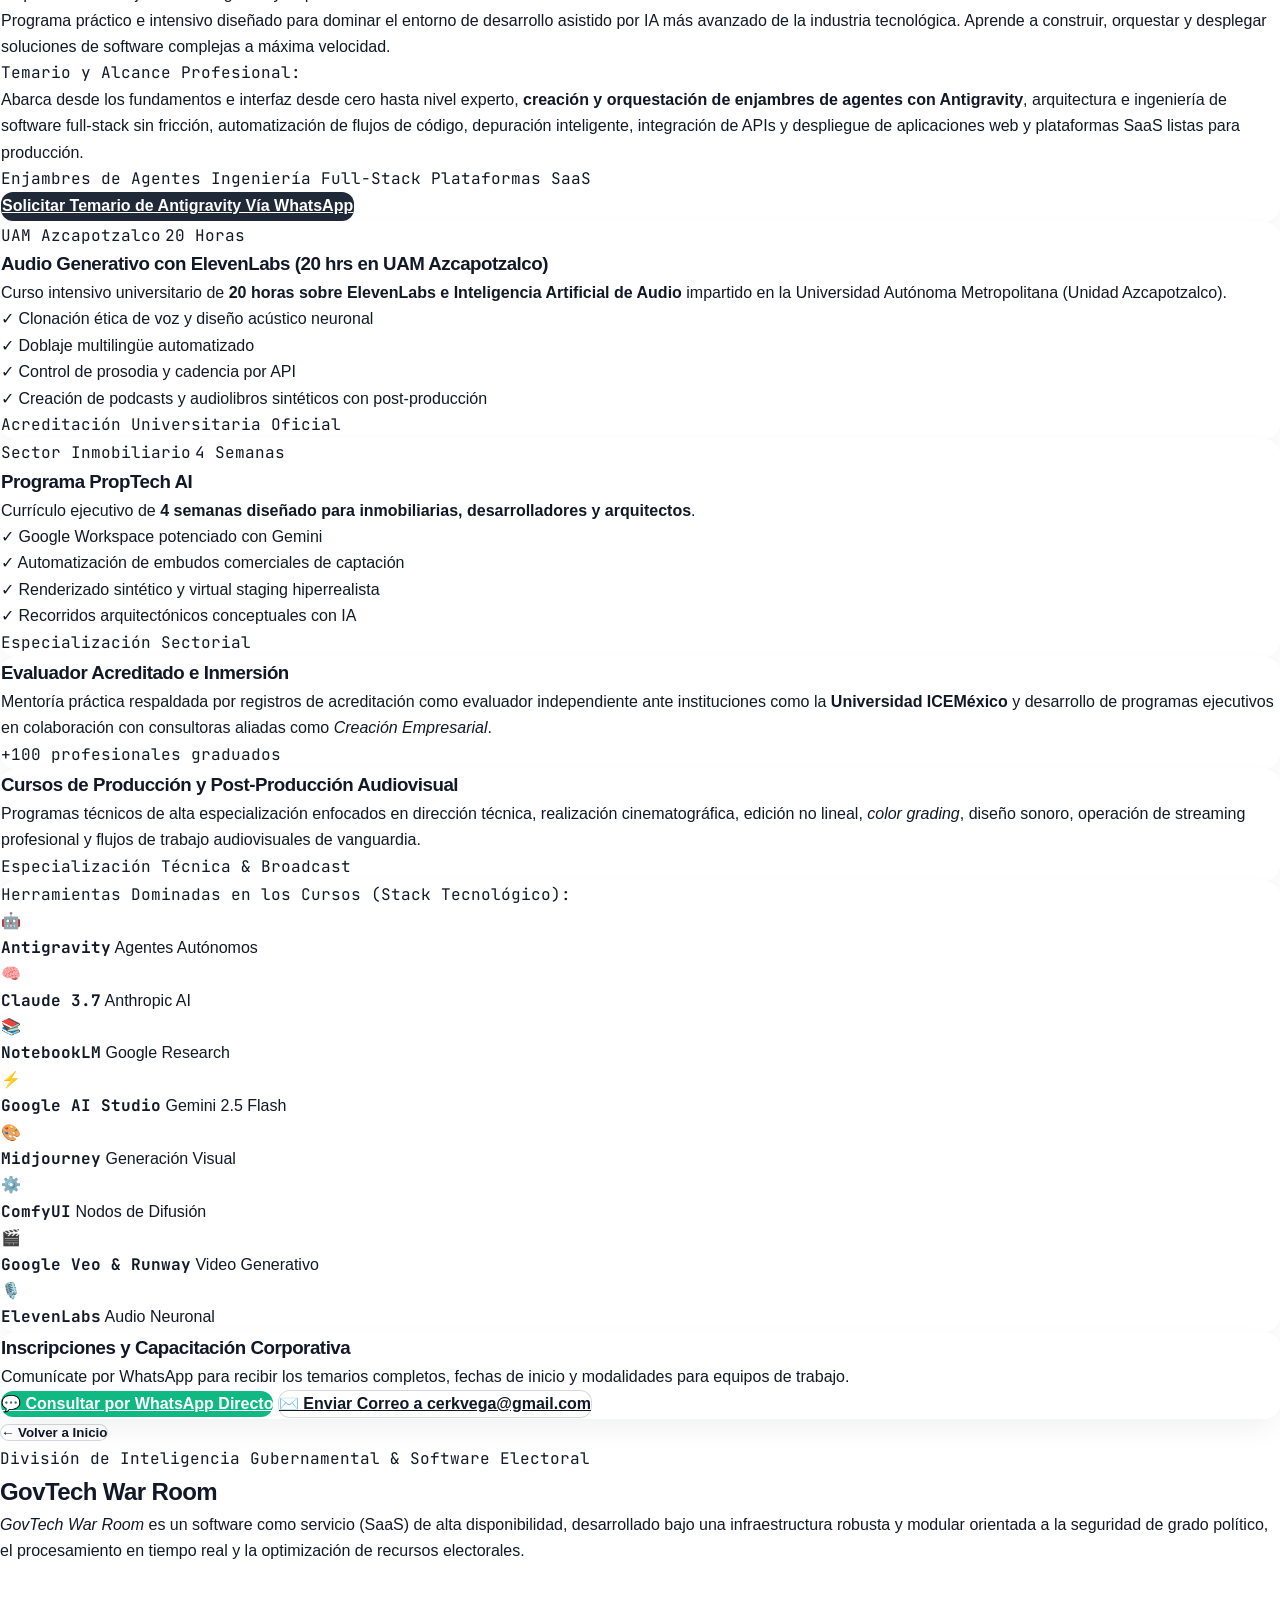
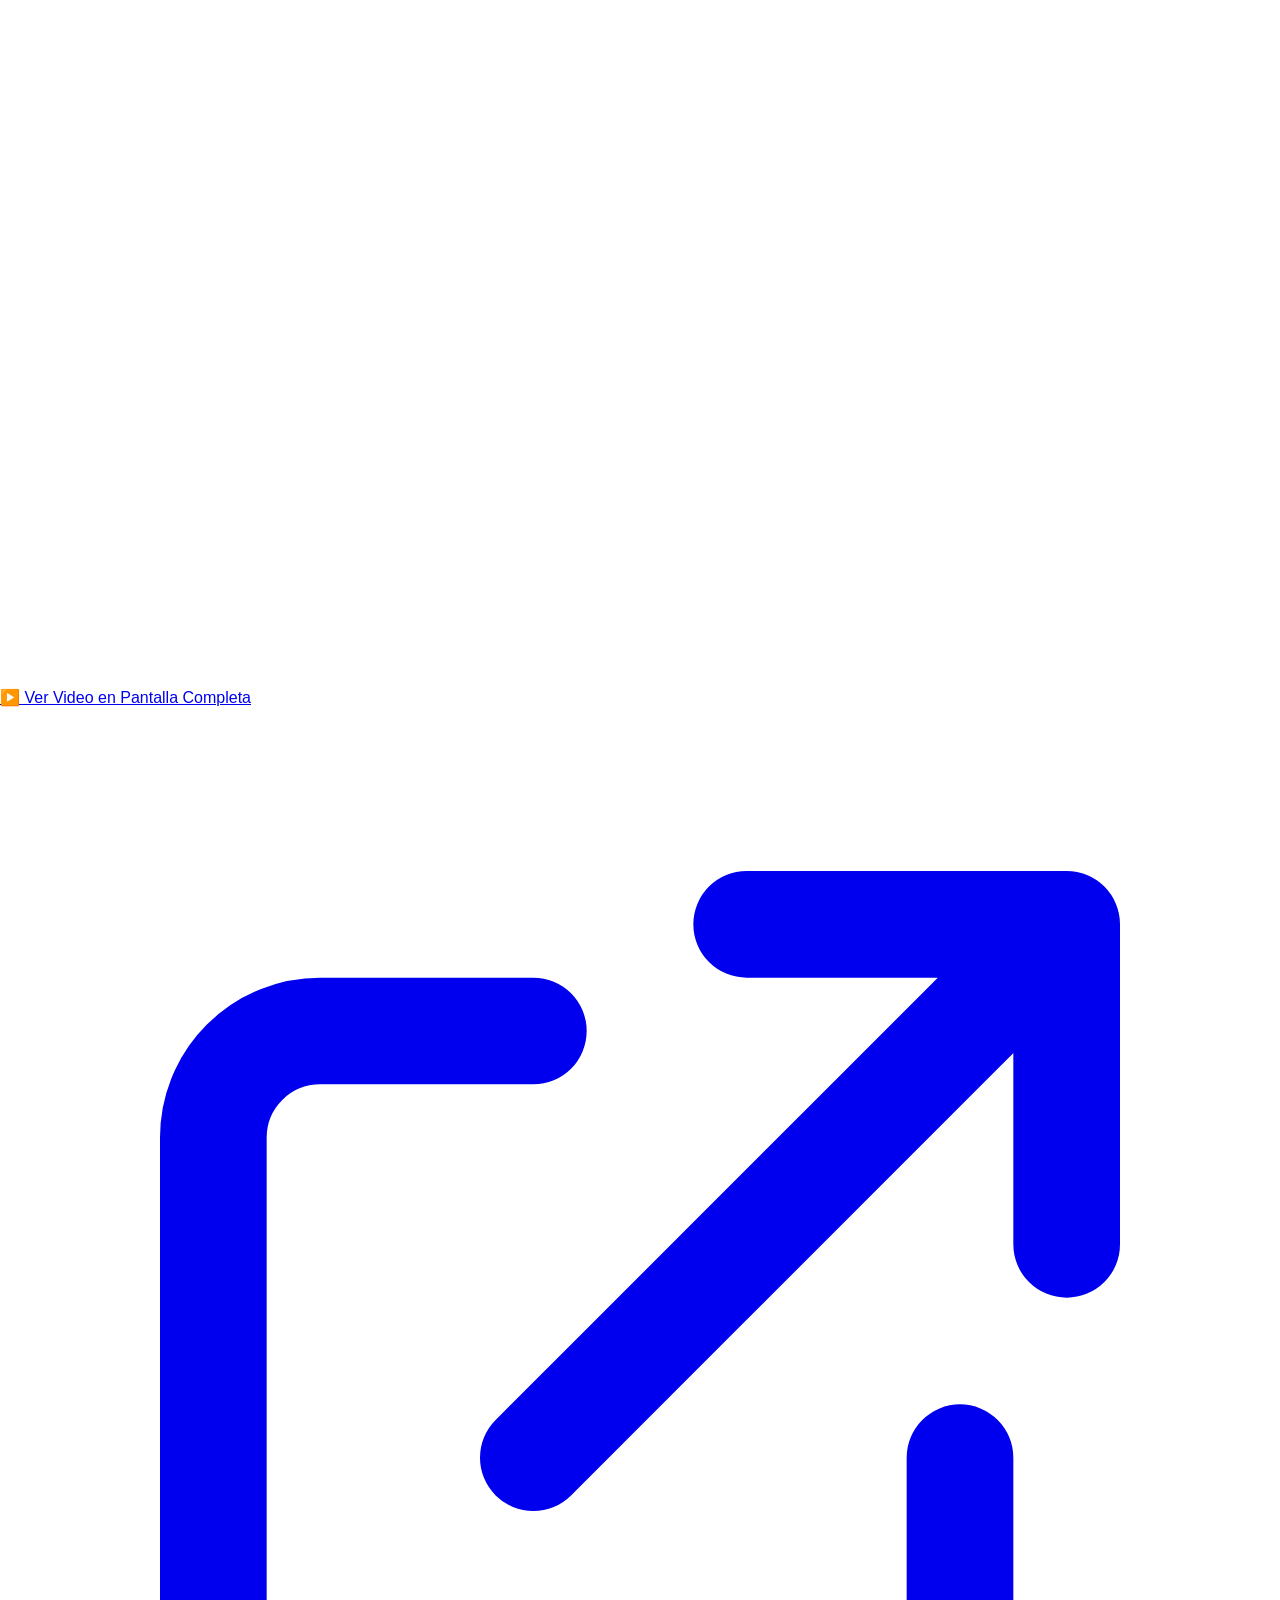
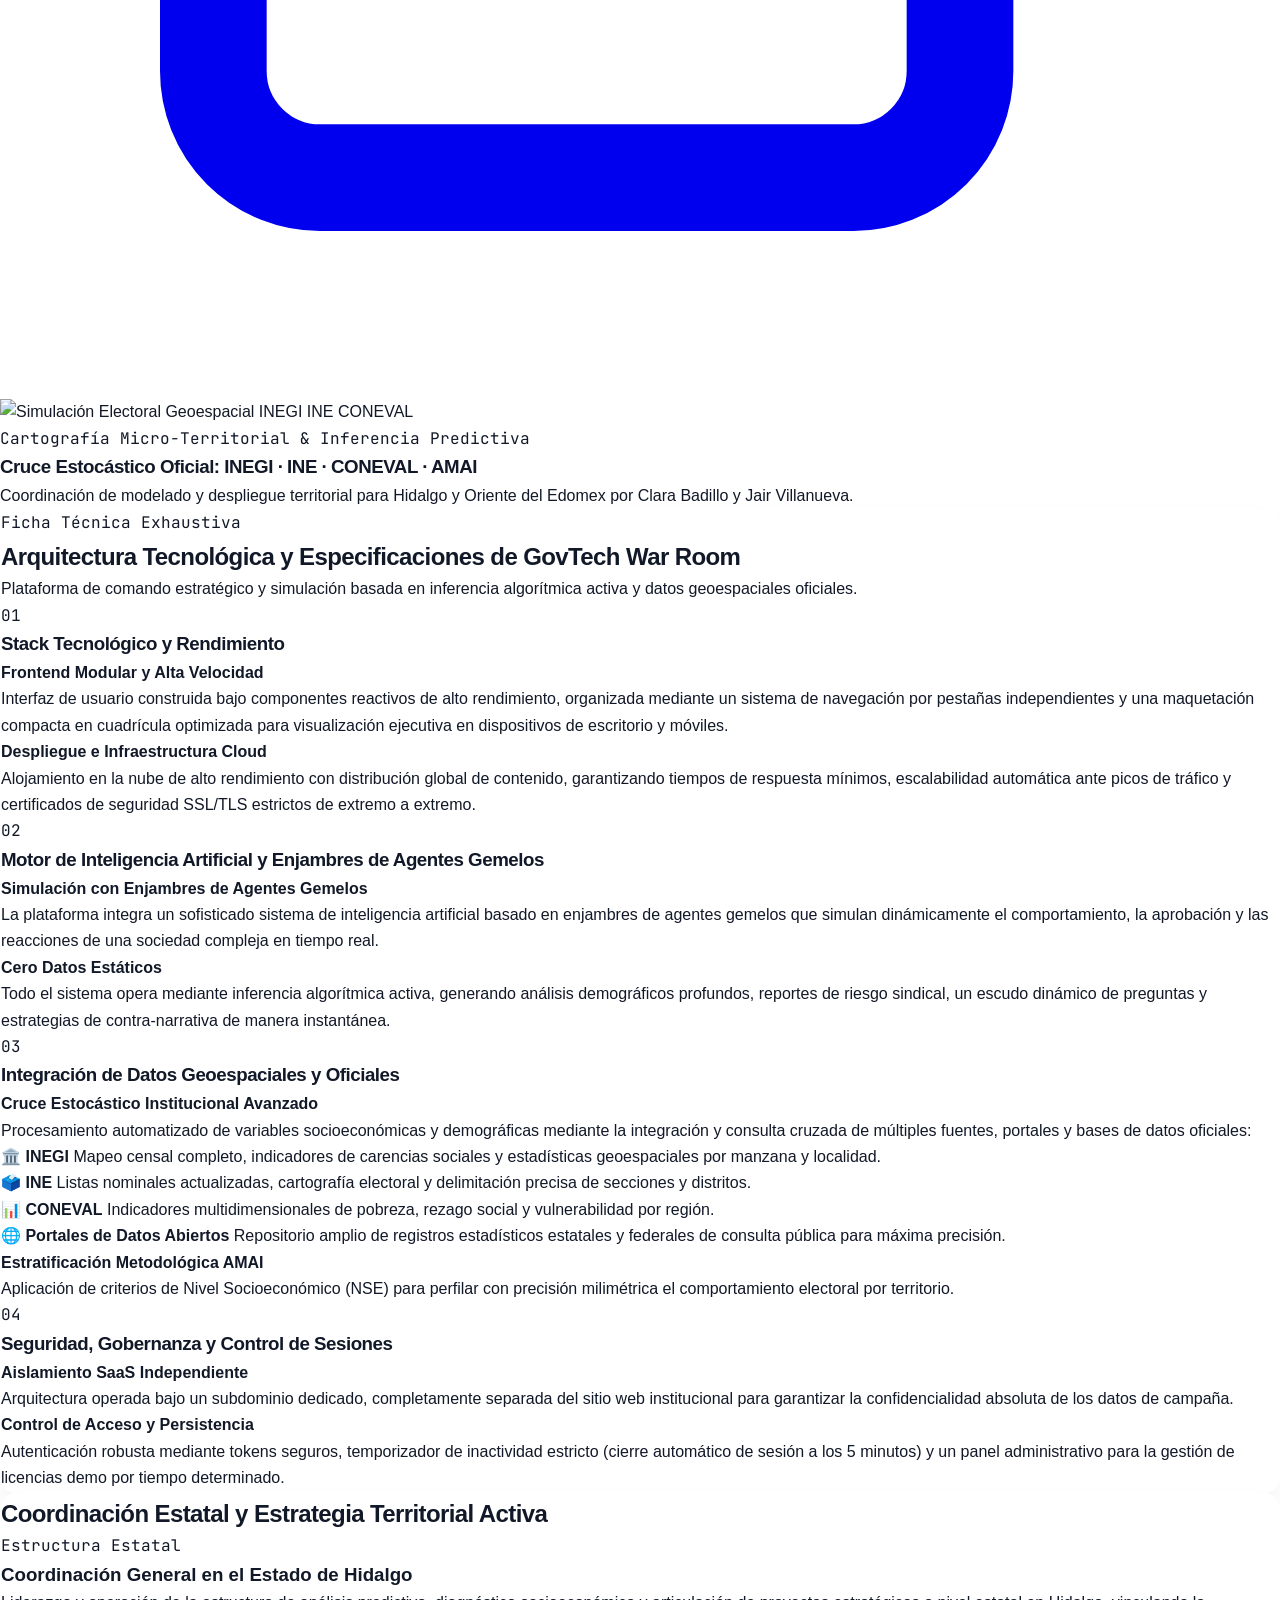
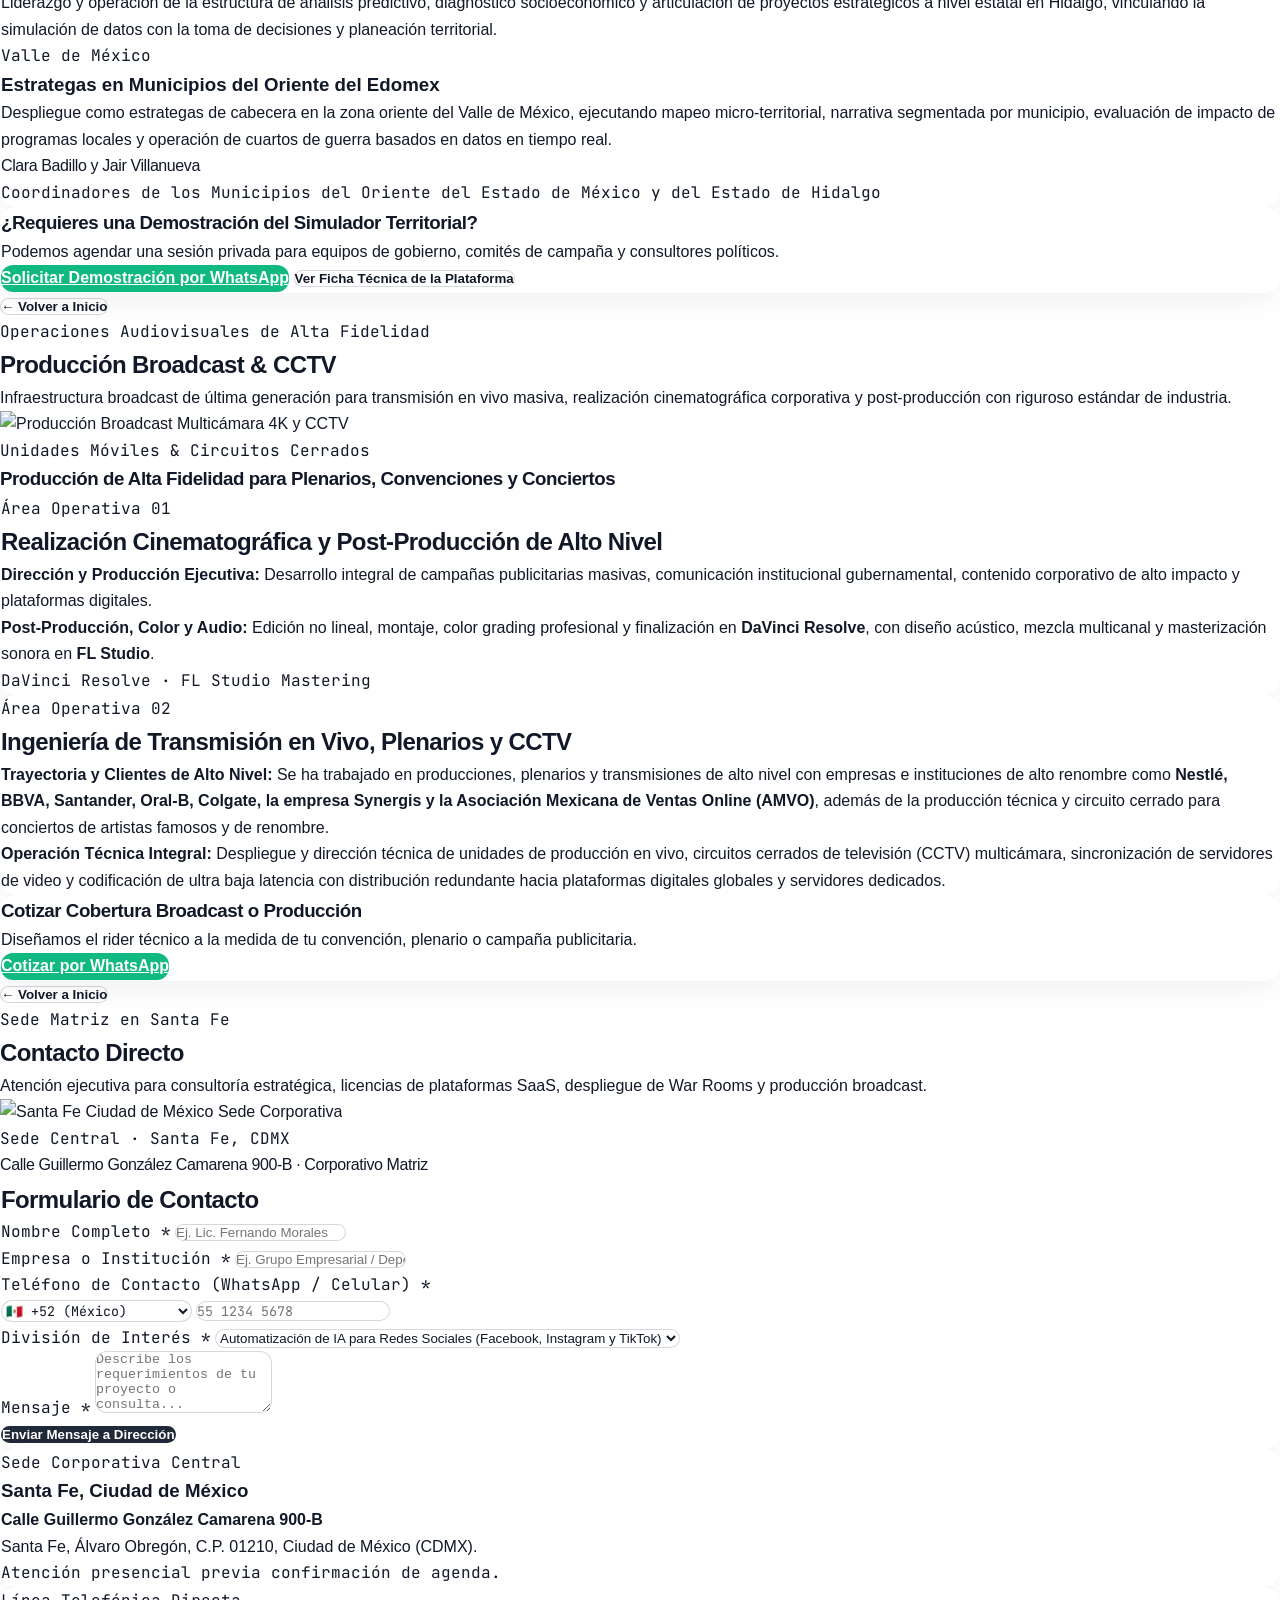
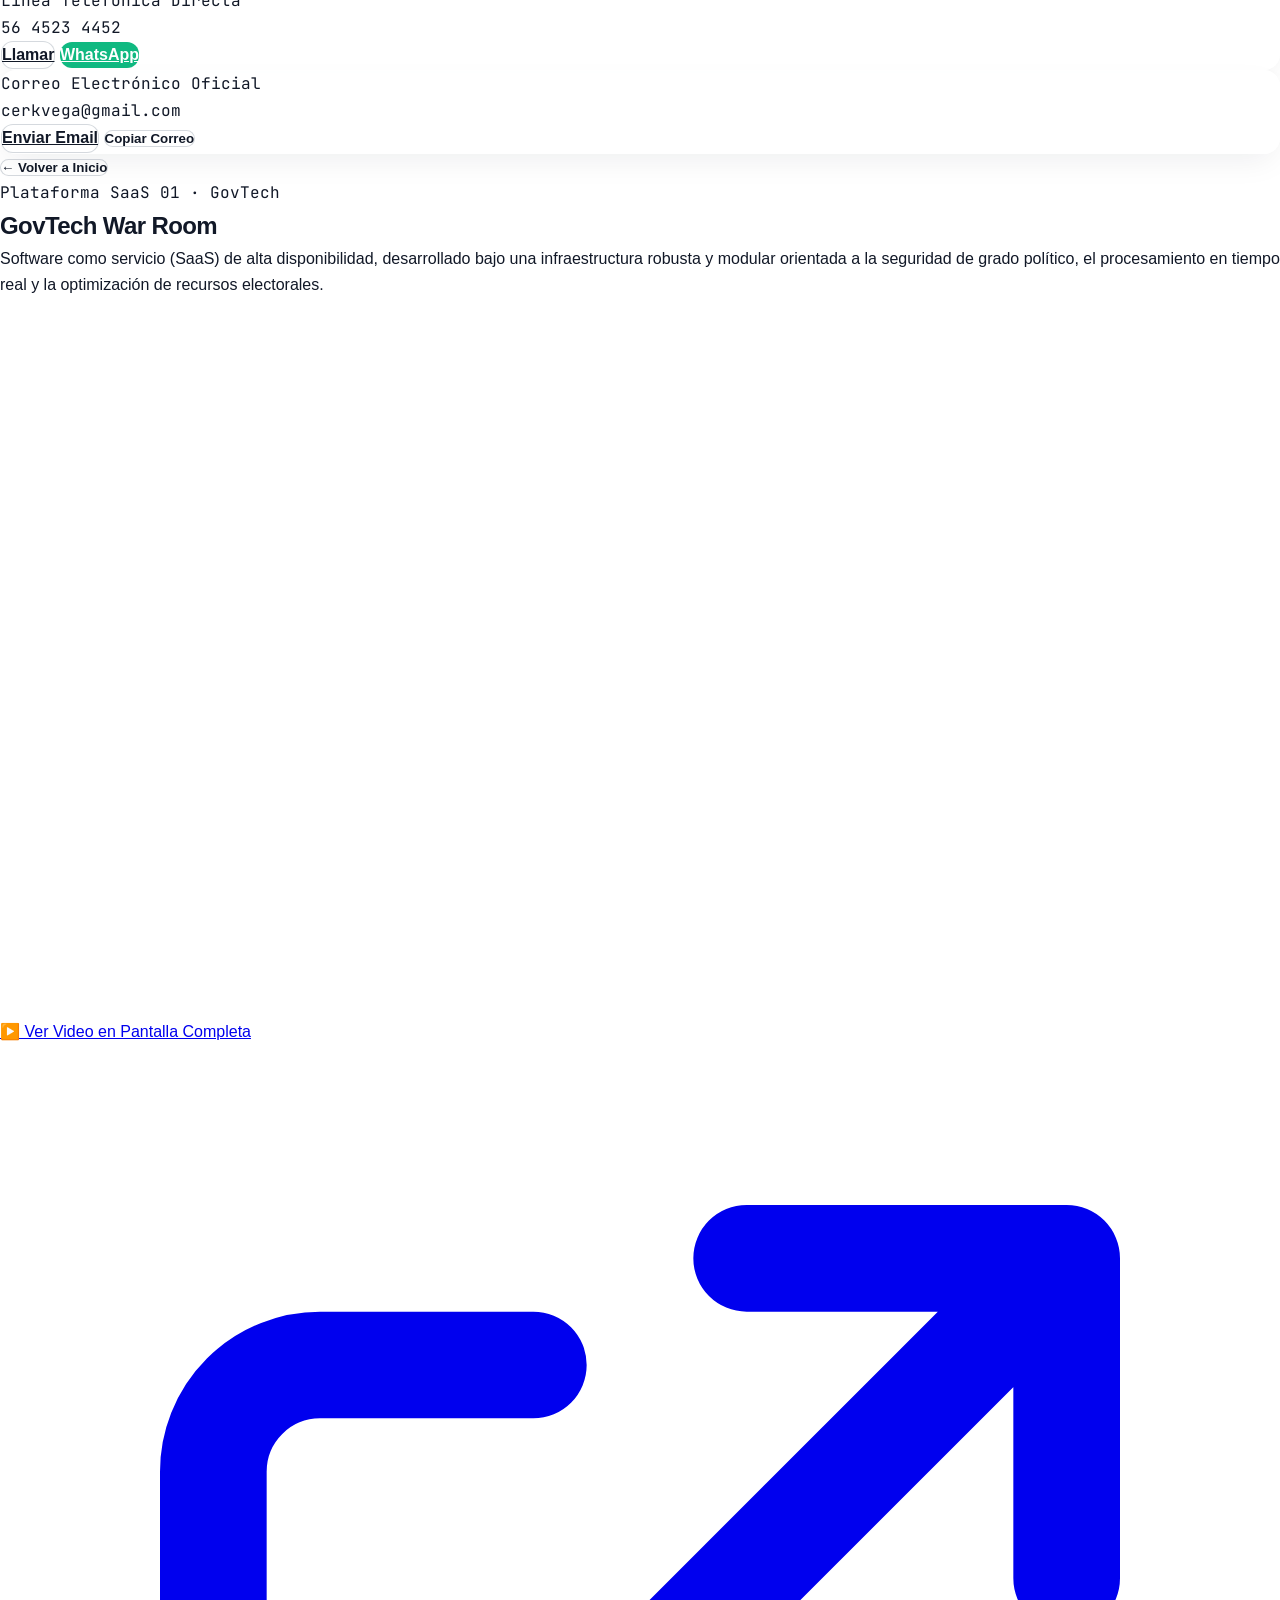
==== commit 59aecd5d: "chore(meta): add Facebook domain verification meta tag" ====
--- a/index.html
+++ b/index.html
@@ -5,6 +5,7 @@
   <meta name="viewport" content="width=device-width, initial-scale=1.0">
   <title>Neural Media House | Firma Tecnológica y Casa Productora Matriz</title>
   <meta name="description" content="Neural Media House: Arquitectura de Inteligencia Artificial Aplicada, Ingeniería de Software Propietaria y Producción Broadcast de Alta Fidelidad. Sede en Santa Fe, CDMX.">
+  <meta name="facebook-domain-verification" content="jqvlsonm0fqaa2k830bad5gyimnuwr" />
   
   <!-- Tailwind CSS CDN & Dark Mode Config -->
   <script src="https://cdn.tailwindcss.com"></script>
